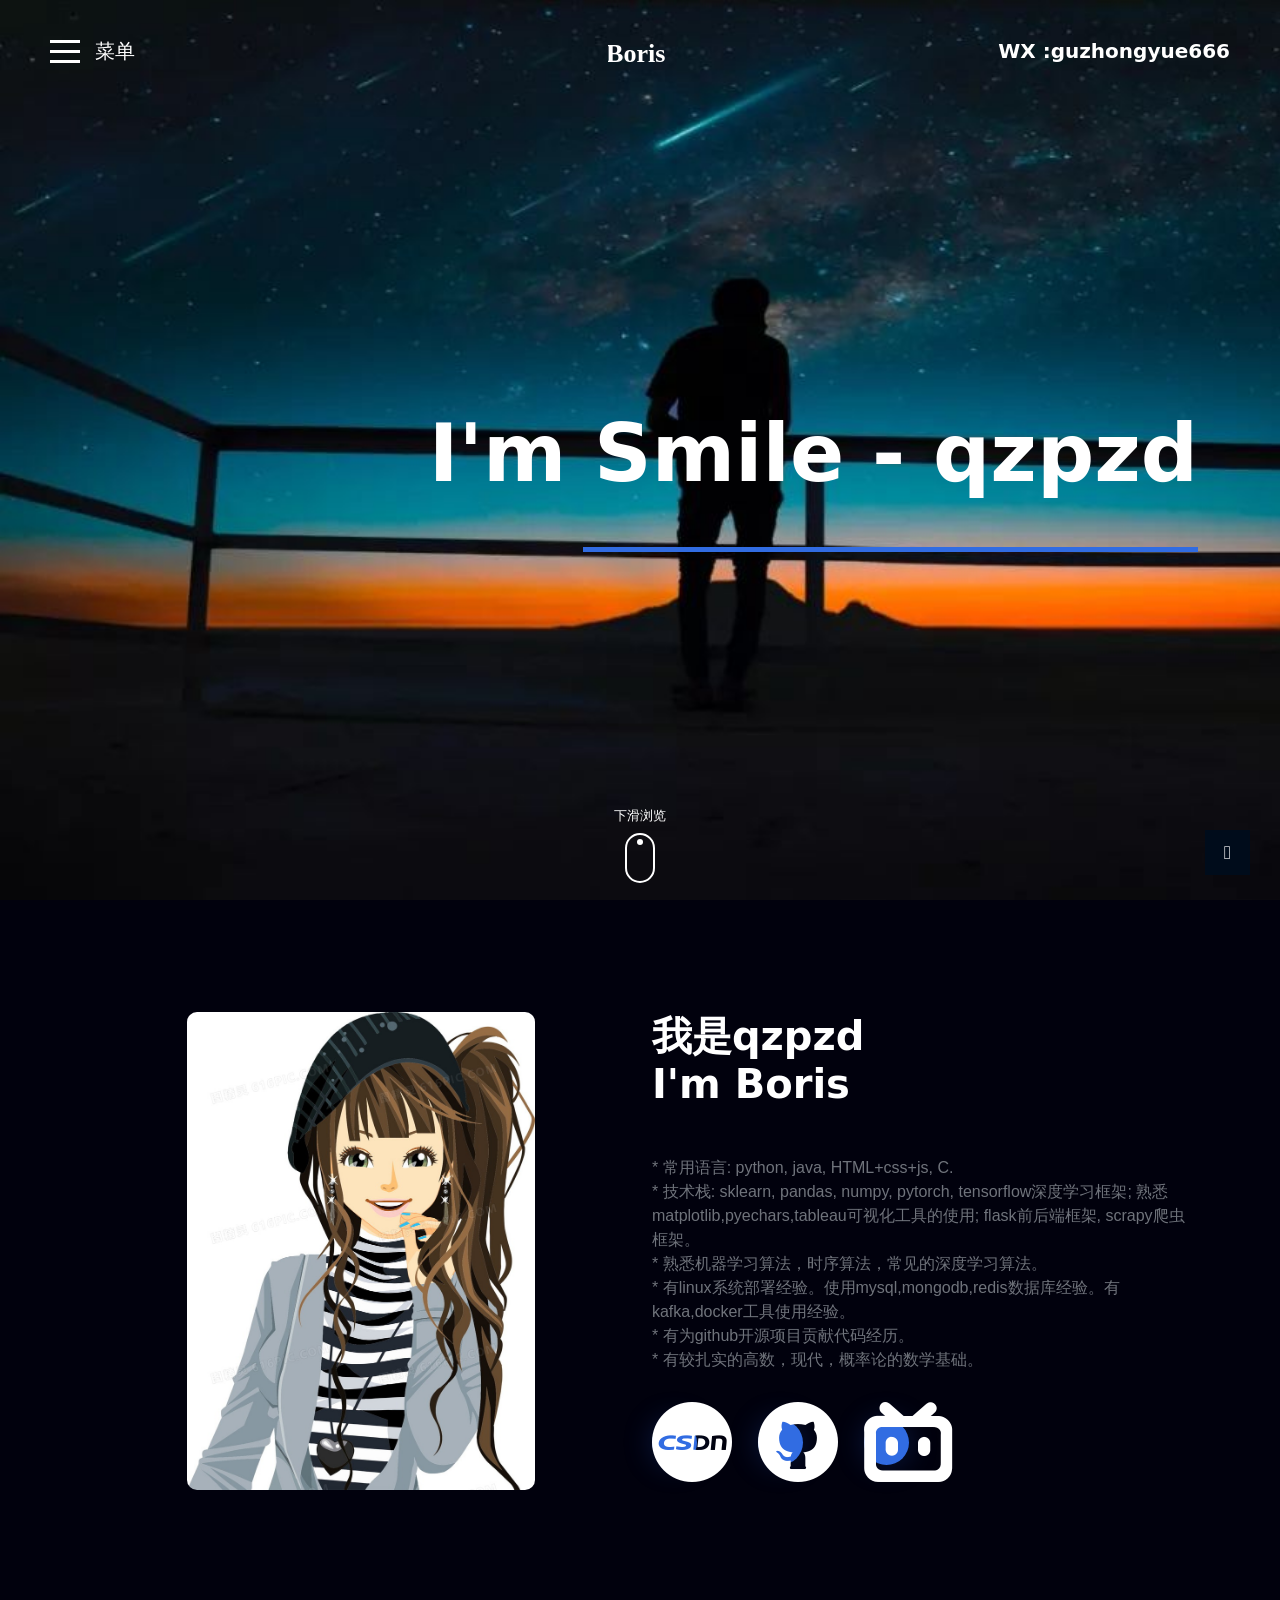
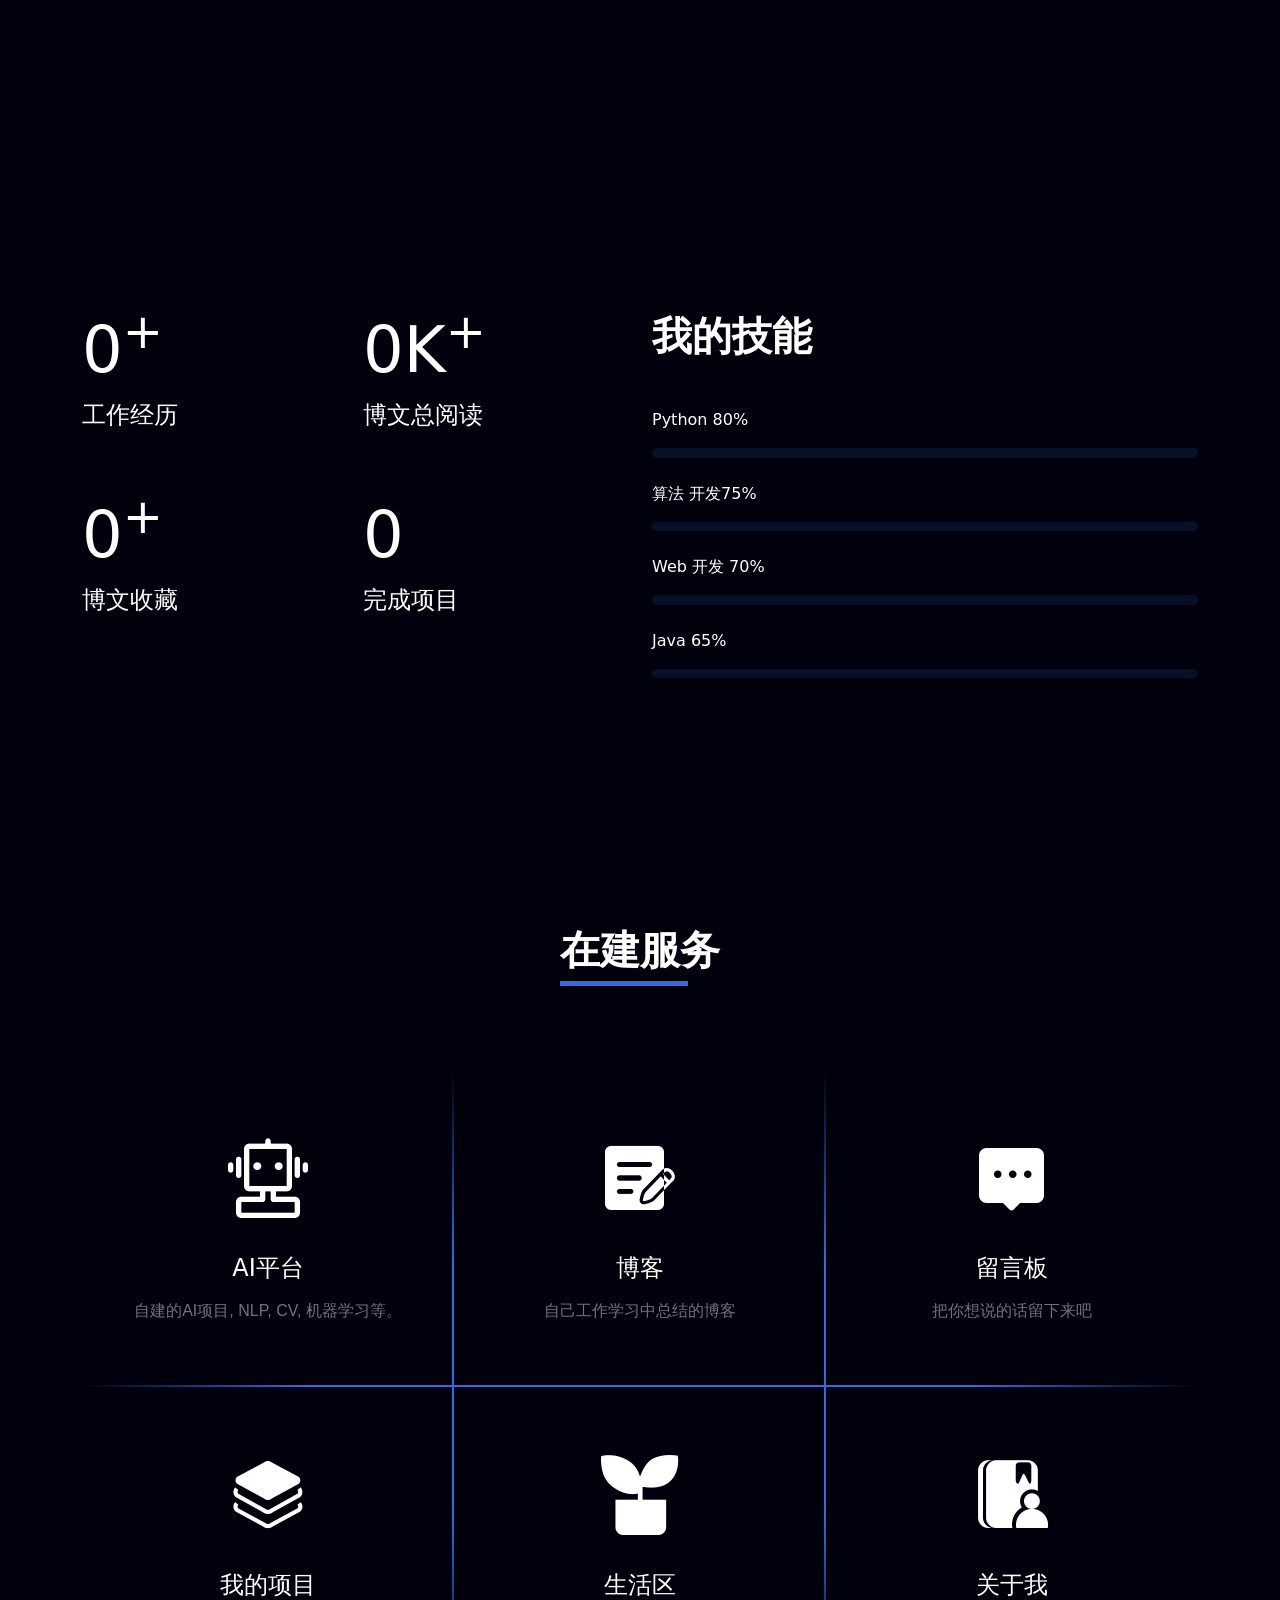
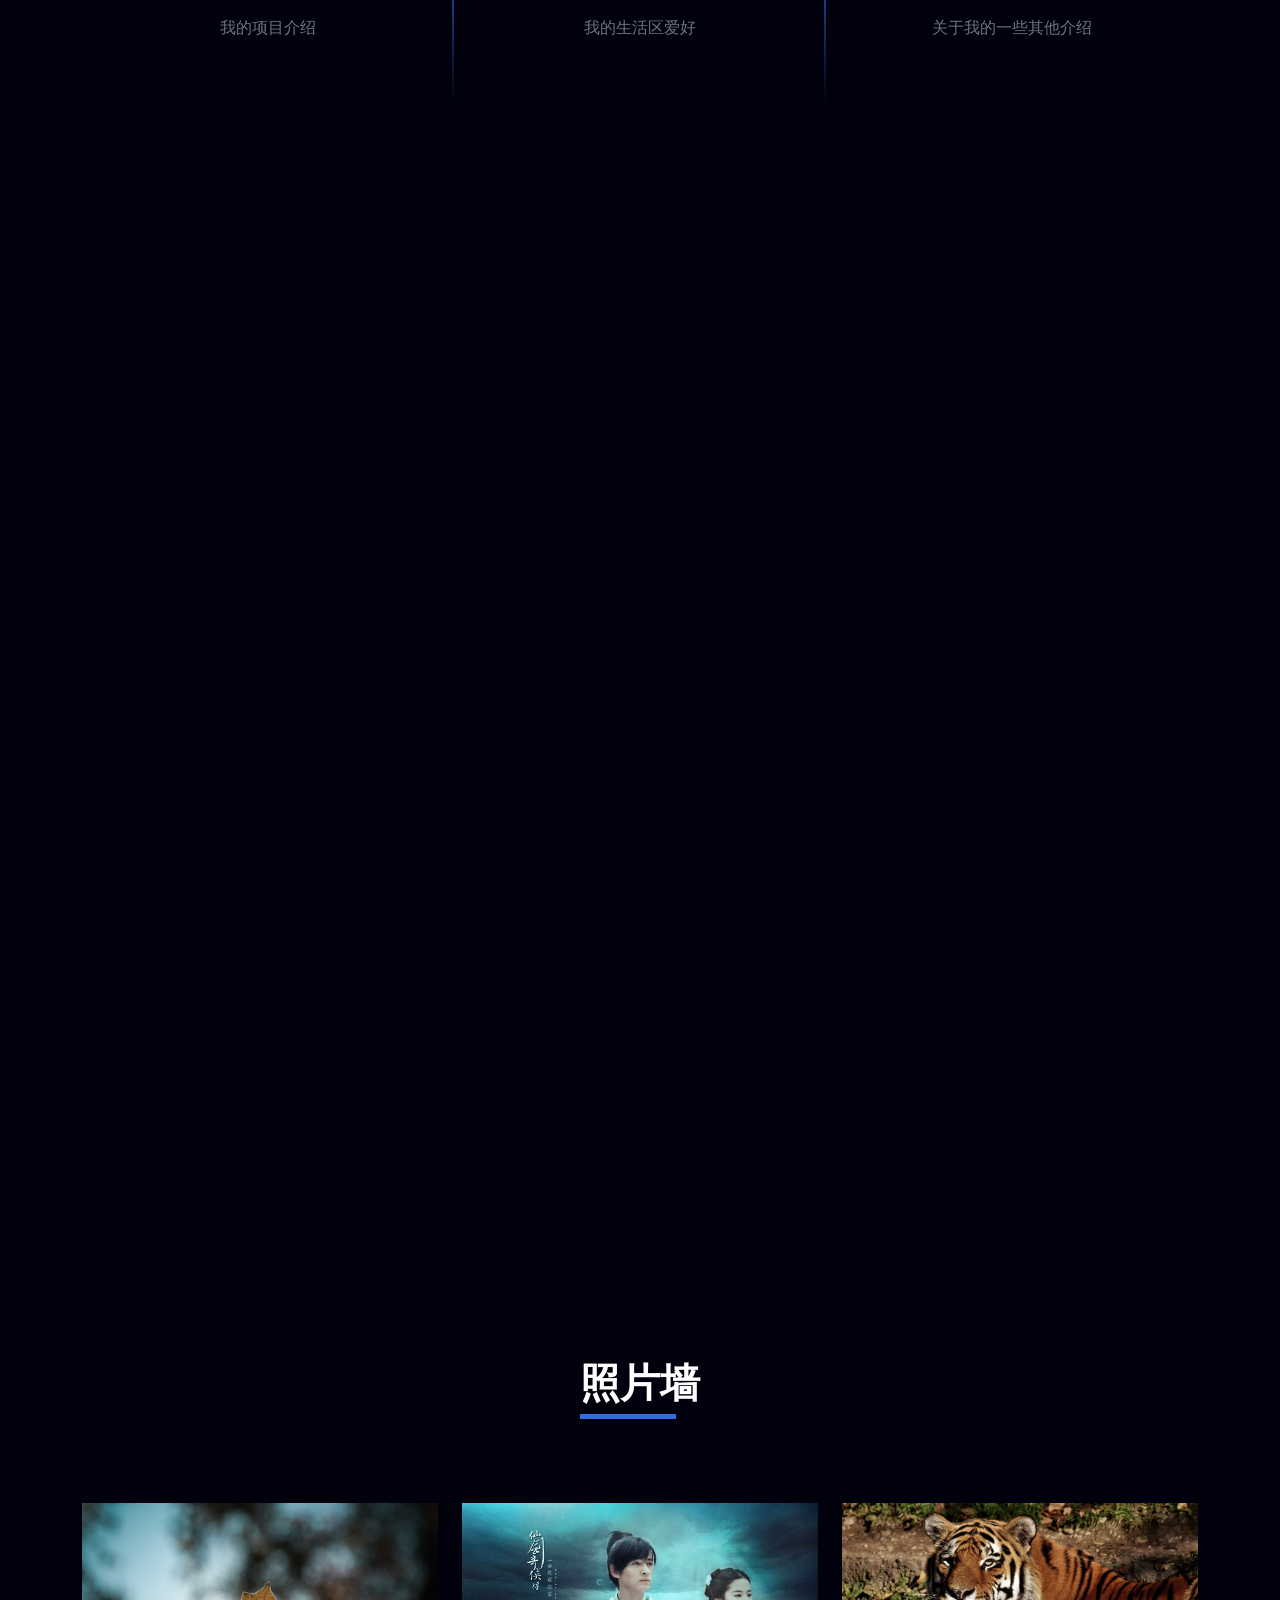
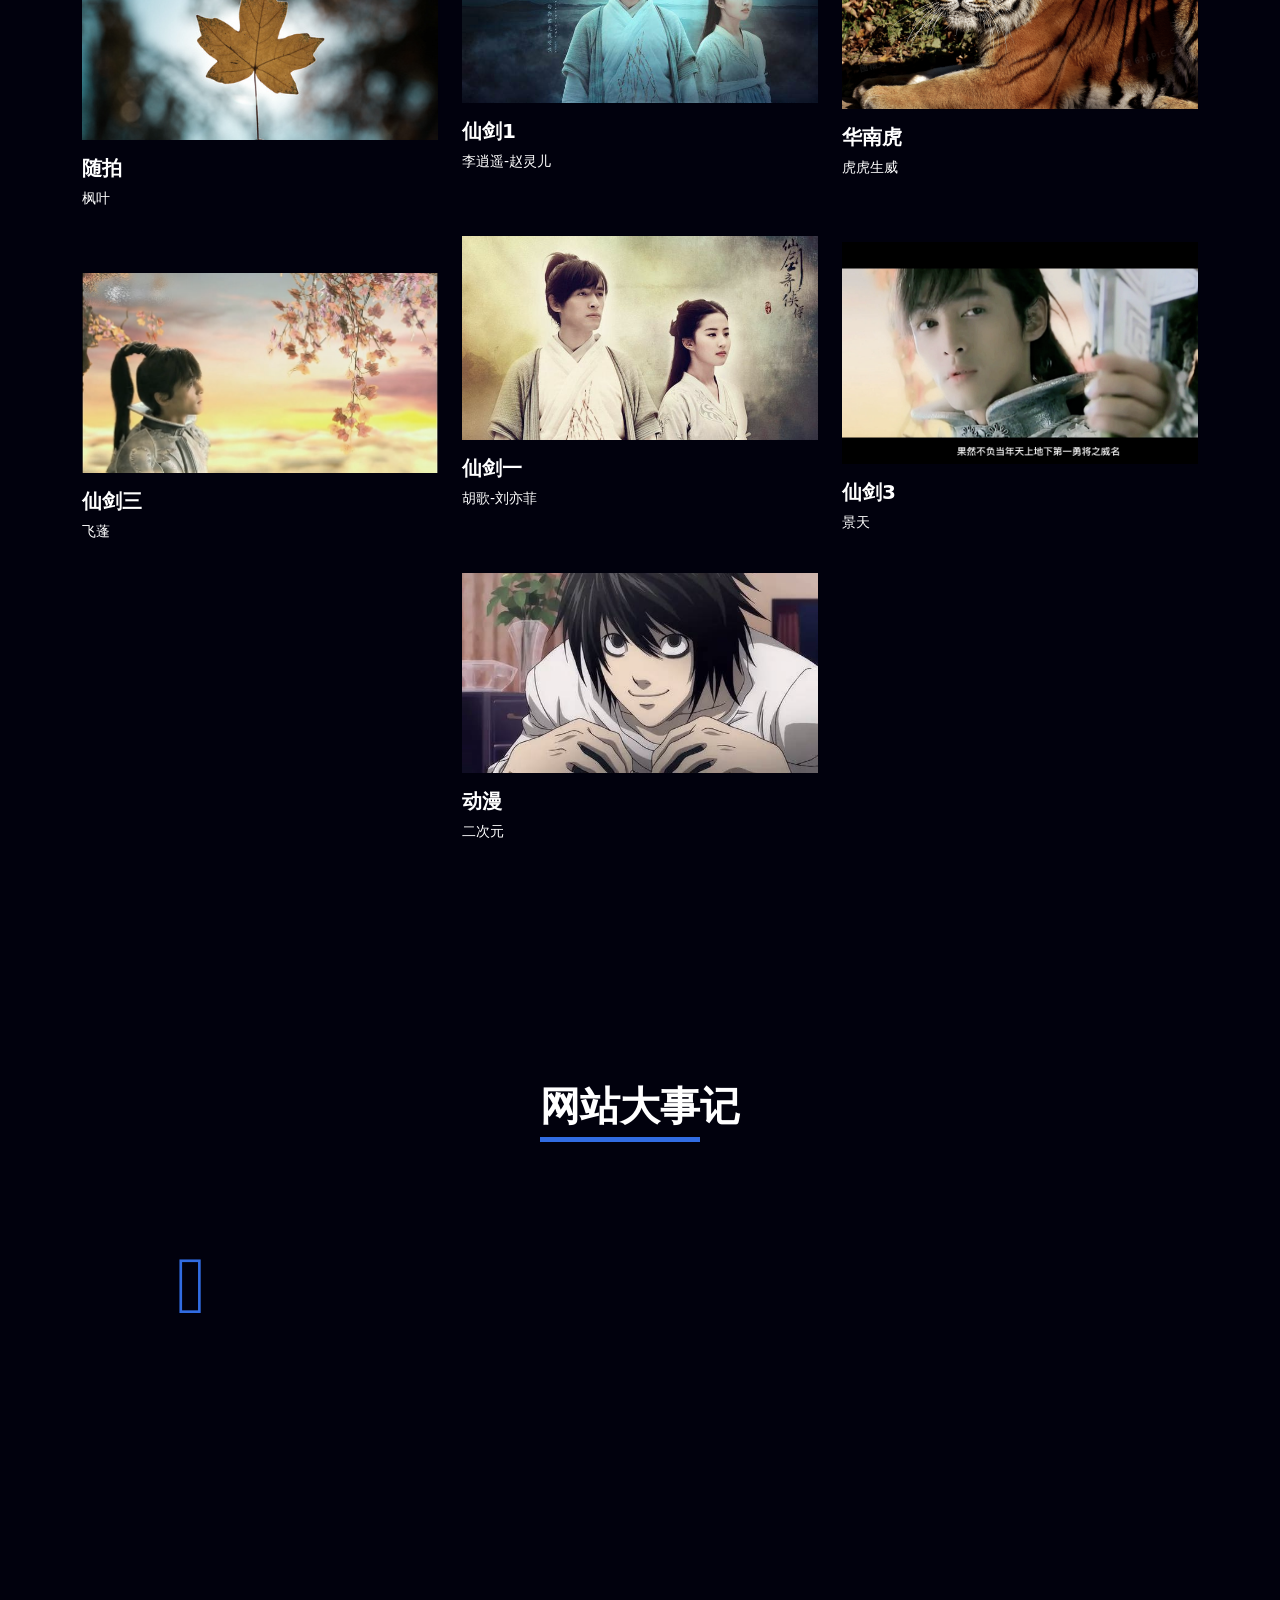
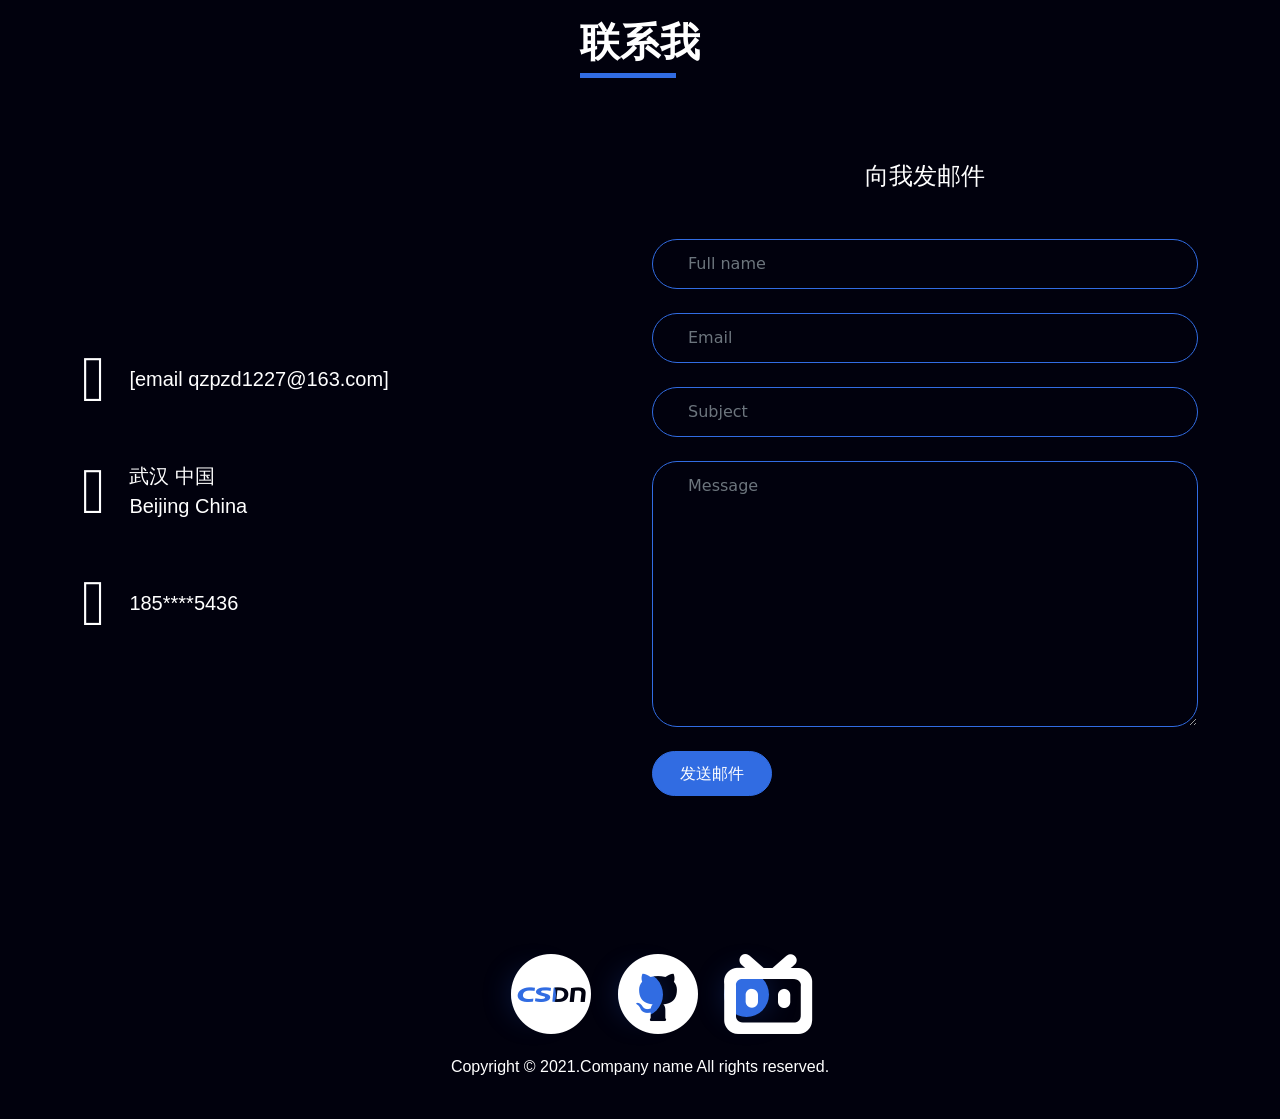
==== index.html @ 248988e1 "check" ====
<!DOCTYPE html>
<html lang="en">
<head>
<meta charset="UTF-8">
<meta http-equiv="X-UA-Compatible" content="IE=edge">
<meta name="viewport" content="width=device-width, initial-scale=1.0">
<title>Smile - qzpzd - 个人主页</title>
<link rel="shortcut icon" href="music_ico.ico" type="image/x-icon">
<!--Usefull Meta-->
<meta name="description" content="深度学习算法工程师，热爱生活的码农，喜欢音乐，摄影，烹饪。">
<meta name="keywords" content="Smile,qzpzd, 个人主页, 算法, 开发">
<!--Google Fonts-->
<link href="static/css/css2.css" rel="stylesheet">
<link href="static/css/css21.css" rel="stylesheet">
<!--AOS Animation Stylesheet-->
<link rel="stylesheet" href="static/css/aos.css">
<!--Font Awesome-->
<link rel="stylesheet" href="static/css/all.min.css">
<!--Magnific Popup-->
<link rel="stylesheet" href="static/css/magnific-popup.css">
<!--OWL Carousel-->
<link rel="stylesheet" href="static/css/owl.carousel.min.css">
<!--Keyden Styelsheet with Bootstrap 5-->
<link rel="stylesheet" href="static/css/kayden_1.css">
<!-- 引入iconfont -->
<link rel="stylesheet" href="static/css/icon-css/iconfont.css">
<link rel="stylesheet" href="static/css/icon-css2/iconfont.css">
</head>
<body data-offset="102">
<!--PRELOADER START-->
<div id="preloader">
  <div class="text-center w-100">
    <div class="loader">
    </div>
  </div>
</div>
<!--PRELOADER END--> 

<!--Header START-->
<header class="kayden-header sticky-top">
  <div class="header-inside transparent_header">
    <div class="d-flex flex-row justify-content-between align-items-center"> 
      <!--Header Toggler START-->
      <div class="kayden-menu-toggler"><a class="kayden-toggler text-reset" data-bs-toggle="offcanvas" href="#kaydenOffCanvas" role="button" aria-controls="kaydenOffCanvas">
        <div class="kt-r"><span></span><span></span><span></span></div>
        <div class="kt-t">菜单 </div>
        </a></div>
      <!--Header Toggler END--><!--Header Logo START-->
      <div class="kayden-logo"><a href="#"><img src="static/picture/logo.svg" height="30" alt="kayden"></a></div>
      <!--Header Logo END--><!--Header Info START-->
      <div class="kayden-nav-meta fs-5 fw-bold d-none d-sm-block text-end"><a href="#" class="text-reset">WX :guzhongyue666</a></div>
      <!--Header Info END--></div>
  </div>
</header>
<!--Header END--><!--Off Canvas START-->
<div class="offcanvas offcanvas-start" id="kaydenOffCanvas"> 
  <!--Off Canvas Header START-->
  <div class="offcanvas-header">
    <button type="button" class="btn-close text-reset" data-bs-dismiss="offcanvas" aria-label="Close"><i class="fas fa-times"></i></button>
  </div>
  <!--Off Canvas Header END--><!--Off Canvas Body START-->
  <div class="offcanvas-body">
    <div class="kayden-offcanvas-nav-container d-flex flex-column justify-content-center align-items-center"><!--Off Canvas Navigation START-->
      <ul class="kayden-offcanvas-nav list-inline">
        <li class="py-3"><a href="#home" class="kayden_scrollspy underline_animation underline_text text-reset fs-4 fw-bold" data-bs-dismiss="offcanvas">Home</a></li>
        <li class="py-3"><a href="#about" class="kayden_scrollspy underline_animation underline_text text-reset fs-4 fw-bold" data-bs-dismiss="offcanvas">关于我</a></li>
        <li class="py-3"><a href="#services" class="kayden_scrollspy underline_animation underline_text text-reset fs-4 fw-bold" data-bs-dismiss="offcanvas">在建服务</a></li>
        <li class="py-3"><a href="#portfolio" class="kayden_scrollspy underline_animation underline_text text-reset fs-4 fw-bold" data-bs-dismiss="offcanvas">照片墙</a></li>
        <li class="py-3"><a href="#contact" class="kayden_scrollspy underline_animation underline_text text-reset fs-4 fw-bold" data-bs-dismiss="offcanvas">联系我</a></li>
      </ul>
      <!--Off Canvas Navigation END--> 
    </div>
  </div>
  <!--Off Canvas Body END--> 
</div>
<!--Off Canvas END--><!--Home Section START-->
<section id="home" class="home vh-100"><!--Home Background START-->
  <div class="home-background position-absolute top-0 start-0 w-100 h-100"><img src="static/picture/home.jpg" data-aos="fade-up" data-aos-duration="1000" alt="home" class="w-100 h-100 fit-cover fit-left-top"></div>
  <!--Home Background END--><!--Home Container START-->
  <div class="container h-100 position-relative">
    <div class="home-details text-center text-sm-end w-100 h-100 d-flex align-items-center">
      <div class="home-details-inner w-100">
        <p class="welcome_text fs-4" data-aos="fade-up" data-aos-duration="800" data-aos-delay="500"><span class="typed_text" data-options="算法开发, web 开发, 做饭-音乐-摄影, 篮球-羽毛球"></span></p>
        <h1 class="fs-1 fw-bold  kayden-underline-center kayden-underline-sm-right kayden-underline-big d-inline-block" data-aos="fade-up" data-aos-duration="800" data-aos-delay="800">I'm Smile - qzpzd</h1>
      </div>
    </div>
  </div>
  <!--Home Container END--> 
  <!--Scroll Down START-->
  <div class="scroll-down"> <a href="#about" class="kayden_scrollspy scroll-down-link text-center">
    <div class="scroll-title">下滑浏览</div>
    <div class="scroll-mouse">
      <div class="whell"></div>
    </div>
    </a> </div>
  <!--Scroll Down END--> 
</section>
<!--Home Section END--> 

<!--About Section START-->
<section id="about" class="min-vh-100">
  <div class="container h-100">
    <div class="about_inside w-100 h-100 d-flex justify-content-center align-items-center">
      <div class="row w-100"> 
        <!--About Section Picture START-->
        <div class="offset-md-1 col-md-4">
          <div class="about-image w-100"> <img src="static/picture/about.jpg" class="kayden-shadow rounded-3 w-100" alt="kayden Picture" data-aos="zoom-in" data-aos-duration="800"> </div>
        </div>
        <!--About Section Picture END--> 
        <!--About Section Details START-->
        <div class="offset-md-1 col-md-6 mt-5 mt-md-0">
          <div class="h-100 d-flex align-items-center justify-content-center">
            <div class="about-details">
              <h2 class="fs-3 fw-bold mb-5">我是qzpzd<br>I'm Boris</h2>
              <p class="text-secondary mb-5">
                * 常用语言: python, java, HTML+css+js, C.<br>
                * 技术栈: sklearn, pandas, numpy, pytorch, tensorflow深度学习框架; 熟悉 matplotlib,pyechars,tableau可视化工具的使用; flask前后端框架, scrapy爬虫框架。<br>
                * 熟悉机器学习算法，时序算法，常见的深度学习算法。<br>
                * 有linux系统部署经验。使用mysql,mongodb,redis数据库经验。有kafka,docker工具使用经验。<br>
                * 有为github开源项目贡献代码经历。<br>
                * 有较扎实的高数，现代，概率论的数学基础。<br>
              </p>
              <!--Social Links START-->
              <ul class="social-links list-inline mb-5">
                <li class="list-inline-item"> <a href="https://blog.csdn.net/qq_58832911" target="_blank" title="Csdn"> <i class="iconfont icon-csdn"></i></a> </li>
                <li class="list-inline-item"> <a href="https://github.com/Boris-2021" target="_blank" title="Git"> <i class="iconfont icon-githubb"></i> </a> </li>
                <li class="list-inline-item"> <a href="https://space.bilibili.com/670883457" target="_blank" title="Bilibili"> <i class="iconfont icon-bilibili"></i> </a> </li>
              </ul>
              <!--Social Links END--> 
              <!-- <a href="#" class="btn btn-outline-primary" title="Download CV">Download CV</a> </div> -->
          </div>
        </div>
        <!--About Section Details END--> 
      </div>
    </div>
  </div>
</section>
<!--About Section END--> 

<!--Facts Section START-->
<section id="facts"> 
  <!--Section Body START-->
  <div class="section-body">
    <div class="container">
      <div class="row gy-5">
        <div class="col-md-6">
          <div class="row gx-3 gy-5">
            <div class="col-6"> 
              <!--Facts Item START-->
              <div class="fact d-flex flex-column align-items-center align-items-md-start">
                <h3 class="fs-2 d-inline-block"><span class="tmcounter" data-from="0" data-to="2" data-speed="1000">0</span><sup>+</sup></h3>
                <p class="fs-4 d-inline-block text-center text-md-left">工作经历</p>
              </div>
              <!--Facts Item END--> 
            </div>
            <div class="col-6"> 
              <!--Facts Item START-->
              <div class="fact d-flex flex-column align-items-center align-items-md-start">
                <h3 class="fs-2 d-inline-block"><span class="tmcounter" data-from="0" data-to="80" data-speed="1500">0</span><span>K</span><sup>+</sup></h3>
                <p class="fs-4 d-inline-block text-center text-md-left">博文总阅读</p>
              </div>
              <!--Facts Item END--> 
            </div>
            <div class="col-6"> 
              <!--Facts Item START-->
              <div class="fact d-flex flex-column align-items-center align-items-md-start">
                <h3 class="fs-2 d-inline-block"><span class="tmcounter" data-from="0" data-to="600" data-speed="1500">0</span><sup>+</sup></h3>
                <p class="fs-4 d-inline-block text-center text-md-left">博文收藏</p>
              </div>
              <!--Facts Item END--> 
            </div>
            <div class="col-6"> 
              <!--Facts Item START-->
              <div class="fact d-flex flex-column align-items-center align-items-md-start">
                <h3 class="fs-2 d-inline-block"><span class="tmcounter" data-from="0" data-to="21" data-speed="1500">0</span></h3>
                <p class="fs-4 d-inline-block text-center text-md-left">完成项目</p>
              </div>
              <!--Facts Item END--> 
            </div>
          </div>
        </div>
        <div class="col-md-6">
          <h2 class="fs-3 mb-5 fw-bold">我的技能</h2>
          <div class="skills_container"> 
            <!--Progress Bar START-->
            <div class="mb-4">
              <label class="mb-3 fs-6">Python 80%</label>
              <div class="progress">
                <div class="progress-bar progress-bar-loadAnimation" data-percent="80" style="width: 0%;" role="progressbar" aria-valuenow="75" aria-valuemin="0" aria-valuemax="100"></div>
              </div>
            </div>
            <!--Progress Bar END--> 
            <!--Progress Bar START-->
            <div class="mb-4">
              <label class="mb-3 fs-6">算法 开发75%</label>
              <div class="progress">
                <div class="progress-bar progress-bar-loadAnimation" data-percent="75" style="width: 0%;" role="progressbar" aria-valuenow="90" aria-valuemin="0" aria-valuemax="100"></div>
              </div>
            </div>
            <!--Progress Bar END--> 
            <!--Progress Bar START-->
            <div class="mb-4">
              <label class="mb-3 fs-6">Web 开发 70%</label>
              <div class="progress">
                <div class="progress-bar progress-bar-loadAnimation" data-percent="70" style="width: 0%;" role="progressbar" aria-valuenow="70" aria-valuemin="0" aria-valuemax="100"></div>
              </div>
            </div>
            <!--Progress Bar END--> 
            <!--Progress Bar START-->
            <div class="mb-4">
              <label class="mb-3 fs-6">Java 65%</label>
              <div class="progress">
                <div class="progress-bar progress-bar-loadAnimation" data-percent="65" style="width: 0%;" role="progressbar" aria-valuenow="95" aria-valuemin="0" aria-valuemax="100"></div>
              </div>
            </div>
            <!--Progress Bar END--> 
          </div>
        </div>
      </div>
    </div>
  </div>
  <!--Section Body END--> 
</section>
<!--Facts Sectrion END--> 

<!--Services Section START-->
<section id="services">
  <div class="container"> 
    <!--Section Heading START-->
    <div class="heading text-center mb-5">
      <h2 class="fs-3 kayden-underline-left mb-5 fw-bold text-uppercase d-inline-block">在建服务</h2>
    </div>
    <!--Section Heading END--> 
    <!--Section Body START-->
    <div class="section-body"> 
      <!--Gradient Grid START-->
      <div class="kayden-gradient-grid"> 
        <!--Gradient Grid ROW START-->
        <div class="row g-0"> 
          <!--Gradient Grid Item START-->
          <div class="col-lg-4 text-center">
            <a href="404_page.html" target="_blank" style="text-decoration: none;color: white;">
            <div class="p-5">
              <div class="fs-2 mb-3"> <i class="iconfont icon-rengongzhineng"></i> </div>
              <h4 class="mb-3">AI平台</h4>
              <p class="text-secondary">自建的AI项目, NLP, CV, 机器学习等。</p>
            </div>
            </a>
          </div>
          <!--Gradient Grid Item END--> 
          <!--Gradient Grid Item START-->
          <div class="col-lg-4 text-center">
            <a href="https://www.cnblogs.com/qzpzd/" target="_blank" style="text-decoration: none;color: white;">
            <div class="p-5">
              <div class="fs-2 mb-3"> <i class="iconfont icon-xieboke"></i> </div>
              <h4 class="mb-3">博客</h4>
              <p class="text-secondary">自己工作学习中总结的博客</p>
            </div>
            </a>
          </div>
          <!--Gradient Grid Item END--> 
          <!--Gradient Grid Item START-->
          <div class="col-lg-4 text-center">
            <a href="404_page.html" target="_blank" style="text-decoration: none;color: white;">
            <div class="p-5">
              <div class="fs-2 mb-3"> <i class="iconfont icon-liuyanfill"></i> </div>
              <h4 class="mb-3">留言板</h4>
              <p class="text-secondary">把你想说的话留下来吧</p>
            </div>
            </a>
          </div>
          <!--Gradient Grid Item END--> 
        </div>
        <!--Gradient Grid ROW END--> 
        <!--Gradient Grid ROW START-->
        <div class="row g-0"> 
          <!--Gradient Grid Item START-->
          <div class="col-lg-4 text-center">
            <a href="404_page.html" target="_blank" style="text-decoration: none;color: white;">
            <div class="p-5">
              <div class="fs-2 mb-3"> <i class="iconfont icon-xiangmu"></i> </div>
              <h4 class="mb-3">我的项目</h4>
              <p class="text-secondary">我的项目介绍</p>
            </div>
            </a>
          </div>
          <!--Gradient Grid Item END--> 
          <!--Gradient Grid Item START-->
          <div class="col-lg-4 text-center">
            <a href="404_page.html" target="_blank" style="text-decoration: none;color: white;">
            <div class="p-5">
              <div class="fs-2 mb-3"> <i class="iconfont icon-shenghuo"></i> </div>
              <h4 class="mb-3">生活区</h4>
              <p class="text-secondary">我的生活区爱好</p>
            </div>
            </a>
          </div>
          <!--Gradient Grid Item END--> 
          <!--Gradient Grid Item START-->
          <div class="col-lg-4 text-center">
            <a href="404_page.html" target="_blank" style="text-decoration: none;color: white;">
            <div class="p-5">
              <div class="fs-2 mb-3"> <i class="iconfont icon-guanyuwo"></i> </div>
              <h4 class="mb-3">关于我</h4>
              <p class="text-secondary">关于我的一些其他介绍</p>
            </div>
            </a>
          </div>
          <!--Gradient Grid Item END--> 
        </div>
        <!--Gradient Grid ROW END--> 
      </div>
      <!--Gradient Grid END--> 
    </div>
    <!--Section Body END--> 
  </div>
</section>
<!--Services Section END--> 

<section>
<iframe width="100%" height="800" src="https://qzpzd.github.io/mdn/getting-started/experiment-sandbox.html" loading="lazy"></iframe>
</section>



<!--Portfolio Section START-->
<section id="portfolio">
  <div class="container"> 
    <!--Section Heading START-->
    <div class="heading text-center mb-5">
      <h2 class="fs-3 kayden-underline-left mb-5 fw-bold text-uppercase d-inline-block">照片墙</h2>
    </div>
    <!--Section Heading END--> 
    <!--Section Body START-->
    <div class="section-body"> 
      <!--Masonry Grid Container START-->
      <div class="row gy-5 grid"> 
        <!--Masonry Grid Item START-->
        <div class="col-md-6 col-lg-4 grid-item"> <a href="static/picture/portfolio1.jpg" class="portfolio-item portfolio-image underline_animation text-reset">
          <div class="portfolio-thumbnail"> <img src="static/picture/portfolio1.jpg" class="img-fluid img-grayTransition" alt=""> </div>
          <div class="portfolio-description my-3">
            <h3 class="fs-5 underline_text fw-bold d-inline-block">随拍</h3>
            <span class="d-block fw-light small-font-size">枫叶</span> </div>
          </a> </div>
        <!--Masonry Grid Item END--> 
        <!--Masonry Grid Item START-->
        <div class="col-md-6 col-lg-4 grid-item"> <a href="static/picture/portfolio2.jpg" class="portfolio-item portfolio-image underline_animation text-reset">
          <div class="portfolio-thumbnail"> <img src="static/picture/portfolio2.jpg" class="img-fluid img-grayTransition" alt=""> </div>
          <div class="portfolio-description my-3">
            <h3 class="fs-5 underline_text fw-bold d-inline-block">仙剑1</h3>
            <span class="d-block fw-light small-font-size">李逍遥-赵灵儿</span> </div>
          </a> </div>
        <!--Masonry Grid Item END--> 
        <!--Masonry Grid Item START-->
        <div class="col-md-6 col-lg-4 grid-item"> <a href="static/picture/portfolio3.jpg" class="portfolio-item portfolio-image underline_animation text-reset">
          <div class="portfolio-thumbnail"> <img src="static/picture/portfolio3.jpg" class="img-fluid img-grayTransition" alt=""> </div>
          <div class="portfolio-description my-3">
            <h3 class="fs-5 underline_text fw-bold d-inline-block">华南虎</h3>
            <span class="d-block fw-light small-font-size">虎虎生威</span> </div>
          </a> </div>
        <!--Masonry Grid Item END--> 
        <!--Masonry Grid Item START-->
        <div class="col-md-6 col-lg-4 grid-item"> <a href="static/picture/portfolio4.jpg" class="portfolio-item portfolio-image underline_animation text-reset">
          <div class="portfolio-thumbnail"> <img src="static/picture/portfolio4.jpg" class="img-fluid img-grayTransition" alt=""> </div>
          <div class="portfolio-description my-3">
            <h3 class="fs-5 underline_text fw-bold d-inline-block">仙剑一</h3>
            <span class="d-block fw-light small-font-size">胡歌-刘亦菲</span> </div>
          </a> </div>
        <!--Masonry Grid Item END--> 
        <!--Masonry Grid Item START-->
        <div class="col-md-6 col-lg-4 grid-item"> <a href="static/picture/portfolio5.jpg" class="portfolio-item portfolio-image underline_animation text-reset">
          <div class="portfolio-thumbnail"> <img src="static/picture/portfolio5.jpg" class="img-fluid img-grayTransition" alt=""> </div>
          <div class="portfolio-description my-3">
            <h3 class="fs-5 underline_text fw-bold d-inline-block">仙剑3</h3>
            <span class="d-block fw-light small-font-size">景天</span> </div>
          </a> </div>
        <!--Masonry Grid Item END--> 
        <!--Masonry Grid Item START-->
        <div class="col-md-6 col-lg-4 grid-item"> <a href="static/picture/portfolio6.jpg" class="portfolio-item portfolio-image underline_animation text-reset">
          <div class="portfolio-thumbnail"> <img src="static/picture/portfolio6.jpg" class="img-fluid img-grayTransition" alt=""> </div>
          <div class="portfolio-description my-3">
            <h3 class="fs-5 underline_text fw-bold d-inline-block">仙剑三</h3>
            <span class="d-block fw-light small-font-size">飞蓬</span> </div>
          </a> </div>
        <!--Masonry Grid Item END--> 
        <!--Masonry Grid Item START-->
        <div class="col-md-6 col-lg-4 grid-item"> <a href="static/picture/portfolio7.jpg" class="portfolio-item portfolio-image underline_animation text-reset">
          <div class="portfolio-thumbnail"> <img src="static/picture/portfolio7.jpg" class="img-fluid img-grayTransition" alt=""> </div>
          <div class="portfolio-description my-3">
            <h3 class="fs-5 underline_text fw-bold d-inline-block">动漫</h3>
            <span class="d-block fw-light small-font-size">二次元</span> </div>
          </a> </div>
        <!--Masonry Grid Item END--> 

      </div>
      <!--Masonry Grid Container END--> 
    </div>
    <!--Section Body START--> 
  </div>
</section>
<!--Portfolio Section END--> 

<!--Testimonials START-->
<section id="testimonials">
  <div class="container"> 
    <!--Section Heading START-->
    <div class="heading text-center mb-5">
      <h2 class="fs-3 kayden-underline-left mb-5 fw-bold text-uppercase d-inline-block">网站大事记</h2>
    </div>
    <!--Section Heading END--> 
    <!--Section Body START-->
    <div class="section-body">
      <div class="testimonials-header mb-5">
        <div class="row">
          <div class="col-10 offset-1">
            <div class="text-primary fs-1"> <i class="fas fa-quote-right"></i> </div>
          </div>
        </div>
      </div>
      <div class="row"> 
        <!--OWL Slider START-->
        <div id="client_slider" class="owl-carousel owl-theme"> 
          <!--OWL Slider Item START-->
          <div class="offset-1 col-10">
            <div class="row">
              <div class="col-md-6 order-2 order-md-1">
                <div class="testimonial_details">
                  <p class="text-secondary mb-3">2023-04月, 决定打造个人网站, 学习了HTML+CSS+JS</p>
                  <span class="font-family-secondary fs-5 fw-light fst-italic">--2022-10</span></div>
              </div>
              <div class="col-md-6 order-1 order-md-2">
                <div class="testimonial_thumbnail d-flex justify-content-start justify-content-md-end"><img src="static/picture/testimonial1.png" class="kayden-shadow rounded-3 w-auto" alt=""></div>
              </div>
            </div>
          </div>
          <!--OWL Slider Item END--><!--OWL Slider Item START-->
          <div class="offset-1 col-10">
            <div class="row">
              <div class="col-md-6 order-2 order-md-1">
                <div class="testimonial_details">
                  <p class="text-secondary mb-3">开始在建服务搭建, 开始写后台</p>
                  <span class="font-family-secondary fs-5 fw-light fst-italic">--2023 04</span> </div>
              </div>
              <div class="col-md-6 order-1 order-md-2">
                <div class="testimonial_thumbnail d-flex justify-content-start justify-content-md-end"> <img src="static/picture/testimonial2.png" class="kayden-shadow rounded-3 w-auto" alt=""> </div>
              </div>
            </div>
          </div>
          <!--OWL Slider Item END--> 
          <!--OWL Slider Item START-->
          <div class="offset-1 col-10">
            <div class="row">
              <div class="col-md-6 order-2 order-md-1">
                <div class="testimonial_details">
                  <p class="text-secondary mb-3">主页上线 今天还是我.。。。。。。</p>
                  <span class="font-family-secondary fs-5 fw-light fst-italic">--2022 11 22</span></div>
              </div>
              <div class="col-md-6 order-1 order-md-2">
                <div class="testimonial_thumbnail d-flex justify-content-start justify-content-md-end"><img src="static/picture/testimonial3.png" class="kayden-shadow rounded-3 w-auto" alt=""></div>
              </div>
            </div>
          </div>
          <!--OWL Slider Item END--></div>
        <!--OWL Slider END--></div>
    </div>
    <!--Section Body END--></div>
</section>
<!--Testimonials END-->

<!--Contact Us START-->
<section id="contact">
  <div class="container"><!--Section Heading START-->
    <div class="heading text-center mb-5">
      <h2 class="fs-3 kayden-underline-left mb-5 fw-bold text-uppercase d-inline-block">联系我</h2>
    </div>
    <!--Section Heading END--><!--Section Body START-->
    <div class="section-body">
      <div class="row gy-5">
        <div class="col-md-6">
          <div class="d-flex flex-column justify-content-center h-100"><!--Contact Details START-->
            <div class="contact-details d-flex flex-row align-items-center mb-3">
              <div class="cd-icon fs-2 me-4"><i class="fas fa-envelope"></i></div>
              <div class="cd-info fs-5 font-family-secondary"><a href="https://mail.qq.com/" target="_blank" class="text-white"><span class="__cf_email__" data-cfemail="d5beb4acb1b0bb95b0adb4b8a5b9b0fbb6bab8">[email qzpzd1227@163.com]</span></a></div>
            </div>
            <!--Contact Details END--><!--Contact Details START-->
            <div class="contact-details d-flex flex-row align-items-center mb-3">
              <div class="cd-icon fs-2 me-4"><i class="fas fa-map-marked-alt"></i></div>
              <div class="cd-info fs-5 font-family-secondary">武汉 中国<br>Beijing China</div>
            </div>
            <!--Contact Details END--><!--Contact Details START-->
            <div class="contact-details d-flex flex-row align-items-center">
              <div class="cd-icon fs-2 me-4"><i class="fas fa-phone"></i></div>
              <div class="cd-info fs-5 font-family-secondary"><a href="" class="text-white">185****5436 </a></div>
            </div>
            <!--Contact Details END--></div>
        </div>
        <div class="col-md-6">
          <h3 class="mb-5 fs-4 text-center text-sm-left">向我发邮件</h3>
          <form action="404_page.html" method="post" id="contact-form">
            <div class="mb-4">
              <input type="text" name="name" id="name" placeholder="Full name" class="form-control">
            </div>
            <div class="mb-4">
              <input type="email" name="email" id="email" placeholder="Email" class="form-control">
            </div>
            <div class="mb-4">
              <input type="text" name="subject" id="subject" placeholder="Subject" class="form-control">
            </div>
            <div class="mb-4">
              <textarea placeholder="Message" name="text" id="text" class="form-control" cols="30" rows="10"></textarea>
            </div>
            <div class="mb-4">
              <!-- <button type="submit" id="contact-btn" class="btn btn-primary">发送邮件</button> -->
              <button type="reset" class="btn btn-primary" value="重置"><a href="404_page.html" style="text-decoration: none;color: white;" target="_blank">发送邮件</a></button>
            </div>
          </form>
        </div>
      </div>
    </div>
    <!--Section Body END--></div>
</section>
<!--Contact Us END--> 
<!--Footer START-->
<footer class="kayden-footer py-4">
  <div class="container">
    <div class="d-flex flex-column align-items-center justify-content-center py-3"><!--Social Links START-->
      <ul class="social-links list-inline mb-4">
        <li class="list-inline-item"> <a href="https://blog.csdn.net/m0_47709941" target="_blank" title="Csdn"> <i class="iconfont icon-csdn"></i></a> </li>
        <li class="list-inline-item"> <a href="https://github.com/qzpzd" target="_blank" title="Git"> <i class="iconfont icon-githubb"></i> </a> </li>
        <li class="list-inline-item"> <a href="https://space.bilibili.com/480769907" target="_blank" title="Bilibili"> <i class="iconfont icon-bilibili"></i> </a> </li>
      </ul>
      <!--Social Links END--> 
      <!--Copyright START-->
      <p class="text-center m-0">Copyright &copy; 2021.Company name All rights reserved.</p>
      <!--Copyright END--></div>
  </div>
</footer>
<!--Footer END--><!--To TOP START--> 
<a href="#" class="toTop d-inline" id="return-to-top"><i class="fas fa-chevron-up"></i></a> 
<!--To TOP END--><!--JavaScript START--> 
<script src="static/js/bootstrap.min.js"></script> 
<!--JQuery--> 
<script src="static/js/jquery.min.js"></script> 
<!--AOS Animations--> 
<script src="static/js/aos.js"></script> 
<!--Jquery Easing --> 
<script src="static/js/jquery.easing.min.js"></script> 
<!--Jquery Appear --> 
<script src="static/js/jquery.appear.min.js"></script> 
<!--Kayden preloader --> 
<script src="static/js/preloader.js"></script> 
<!--Jquery Count To --> 
<script src="static/js/jquery.countTo.js"></script> 
<!--Masonry --> 
<script src="static/js/masonry.pkgd.min.js"></script> 
<!--Jquery Magnific Popup --> 
<script src="static/js/jquery.magnific-popup.min.js"></script> 
<!--OWL Carousel --> 
<script src="static/js/owl.carousel.min.js"></script> 
<!--Typed JS --> 
<script src="static/js/typed.min.js"></script> 
<!--Kayden Alert --> 
<script src="static/js/alert.js"></script> 
<!--Kayden Contact US --> 
<script src="static/js/contact.js"></script> 
<!--Kayden Custom Script --> 
<script src="static/js/kayden.js"></script> 
<!--JavaScript END-->
</body>
</html>
---- static/css/css2.css ----
/* devanagari */
@font-face {
  font-family: 'Poppins';
  font-style: italic;
  font-weight: 300;
  font-display: swap;
  src: url(../font/pxiDyp8kv8JHgFVrJJLm21lVFteOcEg.woff2) format('woff2');
  unicode-range: U+0900-097F, U+1CD0-1CF6, U+1CF8-1CF9, U+200C-200D, U+20A8, U+20B9, U+25CC, U+A830-A839, U+A8E0-A8FB;
}
/* latin-ext */
@font-face {
  font-family: 'Poppins';
  font-style: italic;
  font-weight: 300;
  font-display: swap;
  src: url(../font/pxiDyp8kv8JHgFVrJJLm21lVGdeOcEg.woff2) format('woff2');
  unicode-range: U+0100-024F, U+0259, U+1E00-1EFF, U+2020, U+20A0-20AB, U+20AD-20CF, U+2113, U+2C60-2C7F, U+A720-A7FF;
}
/* latin */
@font-face {
  font-family: 'Poppins';
  font-style: italic;
  font-weight: 300;
  font-display: swap;
  src: url(../font/pxiDyp8kv8JHgFVrJJLm21lVF9eO.woff2) format('woff2');
  unicode-range: U+0000-00FF, U+0131, U+0152-0153, U+02BB-02BC, U+02C6, U+02DA, U+02DC, U+2000-206F, U+2074, U+20AC, U+2122, U+2191, U+2193, U+2212, U+2215, U+FEFF, U+FFFD;
}
/* devanagari */
@font-face {
  font-family: 'Poppins';
  font-style: italic;
  font-weight: 400;
  font-display: swap;
  src: url(../font/pxiGyp8kv8JHgFVrJJLucXtAKPY.woff2) format('woff2');
  unicode-range: U+0900-097F, U+1CD0-1CF6, U+1CF8-1CF9, U+200C-200D, U+20A8, U+20B9, U+25CC, U+A830-A839, U+A8E0-A8FB;
}
/* latin-ext */
@font-face {
  font-family: 'Poppins';
  font-style: italic;
  font-weight: 400;
  font-display: swap;
  src: url(../font/pxiGyp8kv8JHgFVrJJLufntAKPY.woff2) format('woff2');
  unicode-range: U+0100-024F, U+0259, U+1E00-1EFF, U+2020, U+20A0-20AB, U+20AD-20CF, U+2113, U+2C60-2C7F, U+A720-A7FF;
}
/* latin */
@font-face {
  font-family: 'Poppins';
  font-style: italic;
  font-weight: 400;
  font-display: swap;
  src: url(../font/pxiGyp8kv8JHgFVrJJLucHtA.woff2) format('woff2');
  unicode-range: U+0000-00FF, U+0131, U+0152-0153, U+02BB-02BC, U+02C6, U+02DA, U+02DC, U+2000-206F, U+2074, U+20AC, U+2122, U+2191, U+2193, U+2212, U+2215, U+FEFF, U+FFFD;
}
/* devanagari */
@font-face {
  font-family: 'Poppins';
  font-style: italic;
  font-weight: 500;
  font-display: swap;
  src: url(../font/pxiDyp8kv8JHgFVrJJLmg1hVFteOcEg.woff2) format('woff2');
  unicode-range: U+0900-097F, U+1CD0-1CF6, U+1CF8-1CF9, U+200C-200D, U+20A8, U+20B9, U+25CC, U+A830-A839, U+A8E0-A8FB;
}
/* latin-ext */
@font-face {
  font-family: 'Poppins';
  font-style: italic;
  font-weight: 500;
  font-display: swap;
  src: url(../font/pxiDyp8kv8JHgFVrJJLmg1hVGdeOcEg.woff2) format('woff2');
  unicode-range: U+0100-024F, U+0259, U+1E00-1EFF, U+2020, U+20A0-20AB, U+20AD-20CF, U+2113, U+2C60-2C7F, U+A720-A7FF;
}
/* latin */
@font-face {
  font-family: 'Poppins';
  font-style: italic;
  font-weight: 500;
  font-display: swap;
  src: url(../font/pxiDyp8kv8JHgFVrJJLmg1hVF9eO.woff2) format('woff2');
  unicode-range: U+0000-00FF, U+0131, U+0152-0153, U+02BB-02BC, U+02C6, U+02DA, U+02DC, U+2000-206F, U+2074, U+20AC, U+2122, U+2191, U+2193, U+2212, U+2215, U+FEFF, U+FFFD;
}
/* devanagari */
@font-face {
  font-family: 'Poppins';
  font-style: italic;
  font-weight: 600;
  font-display: swap;
  src: url(../font/pxiDyp8kv8JHgFVrJJLmr19VFteOcEg.woff2) format('woff2');
  unicode-range: U+0900-097F, U+1CD0-1CF6, U+1CF8-1CF9, U+200C-200D, U+20A8, U+20B9, U+25CC, U+A830-A839, U+A8E0-A8FB;
}
/* latin-ext */
@font-face {
  font-family: 'Poppins';
  font-style: italic;
  font-weight: 600;
  font-display: swap;
  src: url(../font/pxiDyp8kv8JHgFVrJJLmr19VGdeOcEg.woff2) format('woff2');
  unicode-range: U+0100-024F, U+0259, U+1E00-1EFF, U+2020, U+20A0-20AB, U+20AD-20CF, U+2113, U+2C60-2C7F, U+A720-A7FF;
}
/* latin */
@font-face {
  font-family: 'Poppins';
  font-style: italic;
  font-weight: 600;
  font-display: swap;
  src: url(../font/pxiDyp8kv8JHgFVrJJLmr19VF9eO.woff2) format('woff2');
  unicode-range: U+0000-00FF, U+0131, U+0152-0153, U+02BB-02BC, U+02C6, U+02DA, U+02DC, U+2000-206F, U+2074, U+20AC, U+2122, U+2191, U+2193, U+2212, U+2215, U+FEFF, U+FFFD;
}
/* devanagari */
@font-face {
  font-family: 'Poppins';
  font-style: italic;
  font-weight: 700;
  font-display: swap;
  src: url(../font/pxiDyp8kv8JHgFVrJJLmy15VFteOcEg.woff2) format('woff2');
  unicode-range: U+0900-097F, U+1CD0-1CF6, U+1CF8-1CF9, U+200C-200D, U+20A8, U+20B9, U+25CC, U+A830-A839, U+A8E0-A8FB;
}
/* latin-ext */
@font-face {
  font-family: 'Poppins';
  font-style: italic;
  font-weight: 700;
  font-display: swap;
  src: url(../font/pxiDyp8kv8JHgFVrJJLmy15VGdeOcEg.woff2) format('woff2');
  unicode-range: U+0100-024F, U+0259, U+1E00-1EFF, U+2020, U+20A0-20AB, U+20AD-20CF, U+2113, U+2C60-2C7F, U+A720-A7FF;
}
/* latin */
@font-face {
  font-family: 'Poppins';
  font-style: italic;
  font-weight: 700;
  font-display: swap;
  src: url(../font/pxiDyp8kv8JHgFVrJJLmy15VF9eO.woff2) format('woff2');
  unicode-range: U+0000-00FF, U+0131, U+0152-0153, U+02BB-02BC, U+02C6, U+02DA, U+02DC, U+2000-206F, U+2074, U+20AC, U+2122, U+2191, U+2193, U+2212, U+2215, U+FEFF, U+FFFD;
}
/* devanagari */
@font-face {
  font-family: 'Poppins';
  font-style: italic;
  font-weight: 800;
  font-display: swap;
  src: url(../font/pxiDyp8kv8JHgFVrJJLm111VFteOcEg.woff2) format('woff2');
  unicode-range: U+0900-097F, U+1CD0-1CF6, U+1CF8-1CF9, U+200C-200D, U+20A8, U+20B9, U+25CC, U+A830-A839, U+A8E0-A8FB;
}
/* latin-ext */
@font-face {
  font-family: 'Poppins';
  font-style: italic;
  font-weight: 800;
  font-display: swap;
  src: url(../font/pxiDyp8kv8JHgFVrJJLm111VGdeOcEg.woff2) format('woff2');
  unicode-range: U+0100-024F, U+0259, U+1E00-1EFF, U+2020, U+20A0-20AB, U+20AD-20CF, U+2113, U+2C60-2C7F, U+A720-A7FF;
}
/* latin */
@font-face {
  font-family: 'Poppins';
  font-style: italic;
  font-weight: 800;
  font-display: swap;
  src: url(../font/pxiDyp8kv8JHgFVrJJLm111VF9eO.woff2) format('woff2');
  unicode-range: U+0000-00FF, U+0131, U+0152-0153, U+02BB-02BC, U+02C6, U+02DA, U+02DC, U+2000-206F, U+2074, U+20AC, U+2122, U+2191, U+2193, U+2212, U+2215, U+FEFF, U+FFFD;
}
/* devanagari */
@font-face {
  font-family: 'Poppins';
  font-style: italic;
  font-weight: 900;
  font-display: swap;
  src: url(../font/pxiDyp8kv8JHgFVrJJLm81xVFteOcEg.woff2) format('woff2');
  unicode-range: U+0900-097F, U+1CD0-1CF6, U+1CF8-1CF9, U+200C-200D, U+20A8, U+20B9, U+25CC, U+A830-A839, U+A8E0-A8FB;
}
/* latin-ext */
@font-face {
  font-family: 'Poppins';
  font-style: italic;
  font-weight: 900;
  font-display: swap;
  src: url(../font/pxiDyp8kv8JHgFVrJJLm81xVGdeOcEg.woff2) format('woff2');
  unicode-range: U+0100-024F, U+0259, U+1E00-1EFF, U+2020, U+20A0-20AB, U+20AD-20CF, U+2113, U+2C60-2C7F, U+A720-A7FF;
}
/* latin */
@font-face {
  font-family: 'Poppins';
  font-style: italic;
  font-weight: 900;
  font-display: swap;
  src: url(../font/pxiDyp8kv8JHgFVrJJLm81xVF9eO.woff2) format('woff2');
  unicode-range: U+0000-00FF, U+0131, U+0152-0153, U+02BB-02BC, U+02C6, U+02DA, U+02DC, U+2000-206F, U+2074, U+20AC, U+2122, U+2191, U+2193, U+2212, U+2215, U+FEFF, U+FFFD;
}
/* devanagari */
@font-face {
  font-family: 'Poppins';
  font-style: normal;
  font-weight: 100;
  font-display: swap;
  src: url(../font/pxiGyp8kv8JHgFVrLPTucXtAKPY.woff2) format('woff2');
  unicode-range: U+0900-097F, U+1CD0-1CF6, U+1CF8-1CF9, U+200C-200D, U+20A8, U+20B9, U+25CC, U+A830-A839, U+A8E0-A8FB;
}
/* latin-ext */
@font-face {
  font-family: 'Poppins';
  font-style: normal;
  font-weight: 100;
  font-display: swap;
  src: url(../font/pxiGyp8kv8JHgFVrLPTufntAKPY.woff2) format('woff2');
  unicode-range: U+0100-024F, U+0259, U+1E00-1EFF, U+2020, U+20A0-20AB, U+20AD-20CF, U+2113, U+2C60-2C7F, U+A720-A7FF;
}
/* latin */
@font-face {
  font-family: 'Poppins';
  font-style: normal;
  font-weight: 100;
  font-display: swap;
  src: url(../font/pxiGyp8kv8JHgFVrLPTucHtA.woff2) format('woff2');
  unicode-range: U+0000-00FF, U+0131, U+0152-0153, U+02BB-02BC, U+02C6, U+02DA, U+02DC, U+2000-206F, U+2074, U+20AC, U+2122, U+2191, U+2193, U+2212, U+2215, U+FEFF, U+FFFD;
}
/* devanagari */
@font-face {
  font-family: 'Poppins';
  font-style: normal;
  font-weight: 200;
  font-display: swap;
  src: url(../font/pxiByp8kv8JHgFVrLFj_Z11lFc-K.woff2) format('woff2');
  unicode-range: U+0900-097F, U+1CD0-1CF6, U+1CF8-1CF9, U+200C-200D, U+20A8, U+20B9, U+25CC, U+A830-A839, U+A8E0-A8FB;
}
/* latin-ext */
@font-face {
  font-family: 'Poppins';
  font-style: normal;
  font-weight: 200;
  font-display: swap;
  src: url(../font/pxiByp8kv8JHgFVrLFj_Z1JlFc-K.woff2) format('woff2');
  unicode-range: U+0100-024F, U+0259, U+1E00-1EFF, U+2020, U+20A0-20AB, U+20AD-20CF, U+2113, U+2C60-2C7F, U+A720-A7FF;
}
/* latin */
@font-face {
  font-family: 'Poppins';
  font-style: normal;
  font-weight: 200;
  font-display: swap;
  src: url(../font/pxiByp8kv8JHgFVrLFj_Z1xlFQ.woff2) format('woff2');
  unicode-range: U+0000-00FF, U+0131, U+0152-0153, U+02BB-02BC, U+02C6, U+02DA, U+02DC, U+2000-206F, U+2074, U+20AC, U+2122, U+2191, U+2193, U+2212, U+2215, U+FEFF, U+FFFD;
}
/* devanagari */
@font-face {
  font-family: 'Poppins';
  font-style: normal;
  font-weight: 300;
  font-display: swap;
  src: url(../font/pxiByp8kv8JHgFVrLDz8Z11lFc-K.woff2) format('woff2');
  unicode-range: U+0900-097F, U+1CD0-1CF6, U+1CF8-1CF9, U+200C-200D, U+20A8, U+20B9, U+25CC, U+A830-A839, U+A8E0-A8FB;
}
/* latin-ext */
@font-face {
  font-family: 'Poppins';
  font-style: normal;
  font-weight: 300;
  font-display: swap;
  src: url(../font/pxiByp8kv8JHgFVrLDz8Z1JlFc-K.woff2) format('woff2');
  unicode-range: U+0100-024F, U+0259, U+1E00-1EFF, U+2020, U+20A0-20AB, U+20AD-20CF, U+2113, U+2C60-2C7F, U+A720-A7FF;
}
/* latin */
@font-face {
  font-family: 'Poppins';
  font-style: normal;
  font-weight: 300;
  font-display: swap;
  src: url(../font/pxiByp8kv8JHgFVrLDz8Z1xlFQ.woff2) format('woff2');
  unicode-range: U+0000-00FF, U+0131, U+0152-0153, U+02BB-02BC, U+02C6, U+02DA, U+02DC, U+2000-206F, U+2074, U+20AC, U+2122, U+2191, U+2193, U+2212, U+2215, U+FEFF, U+FFFD;
}
/* devanagari */
@font-face {
  font-family: 'Poppins';
  font-style: normal;
  font-weight: 400;
  font-display: swap;
  src: url(../font/pxiEyp8kv8JHgFVrJJbecmNE.woff2) format('woff2');
  unicode-range: U+0900-097F, U+1CD0-1CF6, U+1CF8-1CF9, U+200C-200D, U+20A8, U+20B9, U+25CC, U+A830-A839, U+A8E0-A8FB;
}
/* latin-ext */
@font-face {
  font-family: 'Poppins';
  font-style: normal;
  font-weight: 400;
  font-display: swap;
  src: url(../font/pxiEyp8kv8JHgFVrJJnecmNE.woff2) format('woff2');
  unicode-range: U+0100-024F, U+0259, U+1E00-1EFF, U+2020, U+20A0-20AB, U+20AD-20CF, U+2113, U+2C60-2C7F, U+A720-A7FF;
}
/* latin */
@font-face {
  font-family: 'Poppins';
  font-style: normal;
  font-weight: 400;
  font-display: swap;
  src: url(../font/pxiEyp8kv8JHgFVrJJfecg.woff2) format('woff2');
  unicode-range: U+0000-00FF, U+0131, U+0152-0153, U+02BB-02BC, U+02C6, U+02DA, U+02DC, U+2000-206F, U+2074, U+20AC, U+2122, U+2191, U+2193, U+2212, U+2215, U+FEFF, U+FFFD;
}
/* devanagari */
@font-face {
  font-family: 'Poppins';
  font-style: normal;
  font-weight: 500;
  font-display: swap;
  src: url(../font/pxiByp8kv8JHgFVrLGT9Z11lFc-K.woff2) format('woff2');
  unicode-range: U+0900-097F, U+1CD0-1CF6, U+1CF8-1CF9, U+200C-200D, U+20A8, U+20B9, U+25CC, U+A830-A839, U+A8E0-A8FB;
}
/* latin-ext */
@font-face {
  font-family: 'Poppins';
  font-style: normal;
  font-weight: 500;
  font-display: swap;
  src: url(../font/pxiByp8kv8JHgFVrLGT9Z1JlFc-K.woff2) format('woff2');
  unicode-range: U+0100-024F, U+0259, U+1E00-1EFF, U+2020, U+20A0-20AB, U+20AD-20CF, U+2113, U+2C60-2C7F, U+A720-A7FF;
}
/* latin */
@font-face {
  font-family: 'Poppins';
  font-style: normal;
  font-weight: 500;
  font-display: swap;
  src: url(../font/pxiByp8kv8JHgFVrLGT9Z1xlFQ.woff2) format('woff2');
  unicode-range: U+0000-00FF, U+0131, U+0152-0153, U+02BB-02BC, U+02C6, U+02DA, U+02DC, U+2000-206F, U+2074, U+20AC, U+2122, U+2191, U+2193, U+2212, U+2215, U+FEFF, U+FFFD;
}
/* devanagari */
@font-face {
  font-family: 'Poppins';
  font-style: normal;
  font-weight: 600;
  font-display: swap;
  src: url(../font/pxiByp8kv8JHgFVrLEj6Z11lFc-K.woff2) format('woff2');
  unicode-range: U+0900-097F, U+1CD0-1CF6, U+1CF8-1CF9, U+200C-200D, U+20A8, U+20B9, U+25CC, U+A830-A839, U+A8E0-A8FB;
}
/* latin-ext */
@font-face {
  font-family: 'Poppins';
  font-style: normal;
  font-weight: 600;
  font-display: swap;
  src: url(../font/pxiByp8kv8JHgFVrLEj6Z1JlFc-K.woff2) format('woff2');
  unicode-range: U+0100-024F, U+0259, U+1E00-1EFF, U+2020, U+20A0-20AB, U+20AD-20CF, U+2113, U+2C60-2C7F, U+A720-A7FF;
}
/* latin */
@font-face {
  font-family: 'Poppins';
  font-style: normal;
  font-weight: 600;
  font-display: swap;
  src: url(../font/pxiByp8kv8JHgFVrLEj6Z1xlFQ.woff2) format('woff2');
  unicode-range: U+0000-00FF, U+0131, U+0152-0153, U+02BB-02BC, U+02C6, U+02DA, U+02DC, U+2000-206F, U+2074, U+20AC, U+2122, U+2191, U+2193, U+2212, U+2215, U+FEFF, U+FFFD;
}
/* devanagari */
@font-face {
  font-family: 'Poppins';
  font-style: normal;
  font-weight: 700;
  font-display: swap;
  src: url(../font/pxiByp8kv8JHgFVrLCz7Z11lFc-K.woff2) format('woff2');
  unicode-range: U+0900-097F, U+1CD0-1CF6, U+1CF8-1CF9, U+200C-200D, U+20A8, U+20B9, U+25CC, U+A830-A839, U+A8E0-A8FB;
}
/* latin-ext */
@font-face {
  font-family: 'Poppins';
  font-style: normal;
  font-weight: 700;
  font-display: swap;
  src: url(../font/pxiByp8kv8JHgFVrLCz7Z1JlFc-K.woff2) format('woff2');
  unicode-range: U+0100-024F, U+0259, U+1E00-1EFF, U+2020, U+20A0-20AB, U+20AD-20CF, U+2113, U+2C60-2C7F, U+A720-A7FF;
}
/* latin */
@font-face {
  font-family: 'Poppins';
  font-style: normal;
  font-weight: 700;
  font-display: swap;
  src: url(../font/pxiByp8kv8JHgFVrLCz7Z1xlFQ.woff2) format('woff2');
  unicode-range: U+0000-00FF, U+0131, U+0152-0153, U+02BB-02BC, U+02C6, U+02DA, U+02DC, U+2000-206F, U+2074, U+20AC, U+2122, U+2191, U+2193, U+2212, U+2215, U+FEFF, U+FFFD;
}
/* devanagari */
@font-face {
  font-family: 'Poppins';
  font-style: normal;
  font-weight: 800;
  font-display: swap;
  src: url(../font/pxiByp8kv8JHgFVrLDD4Z11lFc-K.woff2) format('woff2');
  unicode-range: U+0900-097F, U+1CD0-1CF6, U+1CF8-1CF9, U+200C-200D, U+20A8, U+20B9, U+25CC, U+A830-A839, U+A8E0-A8FB;
}
/* latin-ext */
@font-face {
  font-family: 'Poppins';
  font-style: normal;
  font-weight: 800;
  font-display: swap;
  src: url(../font/pxiByp8kv8JHgFVrLDD4Z1JlFc-K.woff2) format('woff2');
  unicode-range: U+0100-024F, U+0259, U+1E00-1EFF, U+2020, U+20A0-20AB, U+20AD-20CF, U+2113, U+2C60-2C7F, U+A720-A7FF;
}
/* latin */
@font-face {
  font-family: 'Poppins';
  font-style: normal;
  font-weight: 800;
  font-display: swap;
  src: url(../font/pxiByp8kv8JHgFVrLDD4Z1xlFQ.woff2) format('woff2');
  unicode-range: U+0000-00FF, U+0131, U+0152-0153, U+02BB-02BC, U+02C6, U+02DA, U+02DC, U+2000-206F, U+2074, U+20AC, U+2122, U+2191, U+2193, U+2212, U+2215, U+FEFF, U+FFFD;
}
/* devanagari */
@font-face {
  font-family: 'Poppins';
  font-style: normal;
  font-weight: 900;
  font-display: swap;
  src: url(../font/pxiByp8kv8JHgFVrLBT5Z11lFc-K.woff2) format('woff2');
  unicode-range: U+0900-097F, U+1CD0-1CF6, U+1CF8-1CF9, U+200C-200D, U+20A8, U+20B9, U+25CC, U+A830-A839, U+A8E0-A8FB;
}
/* latin-ext */
@font-face {
  font-family: 'Poppins';
  font-style: normal;
  font-weight: 900;
  font-display: swap;
  src: url(../font/pxiByp8kv8JHgFVrLBT5Z1JlFc-K.woff2) format('woff2');
  unicode-range: U+0100-024F, U+0259, U+1E00-1EFF, U+2020, U+20A0-20AB, U+20AD-20CF, U+2113, U+2C60-2C7F, U+A720-A7FF;
}
/* latin */
@font-face {
  font-family: 'Poppins';
  font-style: normal;
  font-weight: 900;
  font-display: swap;
  src: url(../font/pxiByp8kv8JHgFVrLBT5Z1xlFQ.woff2) format('woff2');
  unicode-range: U+0000-00FF, U+0131, U+0152-0153, U+02BB-02BC, U+02C6, U+02DA, U+02DC, U+2000-206F, U+2074, U+20AC, U+2122, U+2191, U+2193, U+2212, U+2215, U+FEFF, U+FFFD;
}
---- static/css/css21.css ----
/* cyrillic-ext */
@font-face {
  font-family: 'Open Sans';
  font-style: italic;
  font-weight: 300;
  font-stretch: 100%;
  font-display: swap;
  src: url(../font/memtYaGs126MiZpBA-UFUIcVXSCEkx2cmqvXlWqWtE6F15M.woff2) format('woff2');
  unicode-range: U+0460-052F, U+1C80-1C88, U+20B4, U+2DE0-2DFF, U+A640-A69F, U+FE2E-FE2F;
}
/* cyrillic */
@font-face {
  font-family: 'Open Sans';
  font-style: italic;
  font-weight: 300;
  font-stretch: 100%;
  font-display: swap;
  src: url(../font/memtYaGs126MiZpBA-UFUIcVXSCEkx2cmqvXlWqWvU6F15M.woff2) format('woff2');
  unicode-range: U+0400-045F, U+0490-0491, U+04B0-04B1, U+2116;
}
/* greek-ext */
@font-face {
  font-family: 'Open Sans';
  font-style: italic;
  font-weight: 300;
  font-stretch: 100%;
  font-display: swap;
  src: url(../font/memtYaGs126MiZpBA-UFUIcVXSCEkx2cmqvXlWqWtU6F15M.woff2) format('woff2');
  unicode-range: U+1F00-1FFF;
}
/* greek */
@font-face {
  font-family: 'Open Sans';
  font-style: italic;
  font-weight: 300;
  font-stretch: 100%;
  font-display: swap;
  src: url(../font/memtYaGs126MiZpBA-UFUIcVXSCEkx2cmqvXlWqWuk6F15M.woff2) format('woff2');
  unicode-range: U+0370-03FF;
}
/* hebrew */
@font-face {
  font-family: 'Open Sans';
  font-style: italic;
  font-weight: 300;
  font-stretch: 100%;
  font-display: swap;
  src: url(../font/memtYaGs126MiZpBA-UFUIcVXSCEkx2cmqvXlWqWu06F15M.woff2) format('woff2');
  unicode-range: U+0590-05FF, U+20AA, U+25CC, U+FB1D-FB4F;
}
/* vietnamese */
@font-face {
  font-family: 'Open Sans';
  font-style: italic;
  font-weight: 300;
  font-stretch: 100%;
  font-display: swap;
  src: url(../font/memtYaGs126MiZpBA-UFUIcVXSCEkx2cmqvXlWqWtk6F15M.woff2) format('woff2');
  unicode-range: U+0102-0103, U+0110-0111, U+0128-0129, U+0168-0169, U+01A0-01A1, U+01AF-01B0, U+1EA0-1EF9, U+20AB;
}
/* latin-ext */
@font-face {
  font-family: 'Open Sans';
  font-style: italic;
  font-weight: 300;
  font-stretch: 100%;
  font-display: swap;
  src: url(../font/memtYaGs126MiZpBA-UFUIcVXSCEkx2cmqvXlWqWt06F15M.woff2) format('woff2');
  unicode-range: U+0100-024F, U+0259, U+1E00-1EFF, U+2020, U+20A0-20AB, U+20AD-20CF, U+2113, U+2C60-2C7F, U+A720-A7FF;
}
/* latin */
@font-face {
  font-family: 'Open Sans';
  font-style: italic;
  font-weight: 300;
  font-stretch: 100%;
  font-display: swap;
  src: url(../font/memtYaGs126MiZpBA-UFUIcVXSCEkx2cmqvXlWqWuU6F.woff2) format('woff2');
  unicode-range: U+0000-00FF, U+0131, U+0152-0153, U+02BB-02BC, U+02C6, U+02DA, U+02DC, U+2000-206F, U+2074, U+20AC, U+2122, U+2191, U+2193, U+2212, U+2215, U+FEFF, U+FFFD;
}
/* cyrillic-ext */
@font-face {
  font-family: 'Open Sans';
  font-style: italic;
  font-weight: 400;
  font-stretch: 100%;
  font-display: swap;
  src: url(../font/memtYaGs126MiZpBA-UFUIcVXSCEkx2cmqvXlWqWtE6F15M.woff2) format('woff2');
  unicode-range: U+0460-052F, U+1C80-1C88, U+20B4, U+2DE0-2DFF, U+A640-A69F, U+FE2E-FE2F;
}
/* cyrillic */
@font-face {
  font-family: 'Open Sans';
  font-style: italic;
  font-weight: 400;
  font-stretch: 100%;
  font-display: swap;
  src: url(../font/memtYaGs126MiZpBA-UFUIcVXSCEkx2cmqvXlWqWvU6F15M.woff2) format('woff2');
  unicode-range: U+0400-045F, U+0490-0491, U+04B0-04B1, U+2116;
}
/* greek-ext */
@font-face {
  font-family: 'Open Sans';
  font-style: italic;
  font-weight: 400;
  font-stretch: 100%;
  font-display: swap;
  src: url(../font/memtYaGs126MiZpBA-UFUIcVXSCEkx2cmqvXlWqWtU6F15M.woff2) format('woff2');
  unicode-range: U+1F00-1FFF;
}
/* greek */
@font-face {
  font-family: 'Open Sans';
  font-style: italic;
  font-weight: 400;
  font-stretch: 100%;
  font-display: swap;
  src: url(../font/memtYaGs126MiZpBA-UFUIcVXSCEkx2cmqvXlWqWuk6F15M.woff2) format('woff2');
  unicode-range: U+0370-03FF;
}
/* hebrew */
@font-face {
  font-family: 'Open Sans';
  font-style: italic;
  font-weight: 400;
  font-stretch: 100%;
  font-display: swap;
  src: url(../font/memtYaGs126MiZpBA-UFUIcVXSCEkx2cmqvXlWqWu06F15M.woff2) format('woff2');
  unicode-range: U+0590-05FF, U+20AA, U+25CC, U+FB1D-FB4F;
}
/* vietnamese */
@font-face {
  font-family: 'Open Sans';
  font-style: italic;
  font-weight: 400;
  font-stretch: 100%;
  font-display: swap;
  src: url(../font/memtYaGs126MiZpBA-UFUIcVXSCEkx2cmqvXlWqWtk6F15M.woff2) format('woff2');
  unicode-range: U+0102-0103, U+0110-0111, U+0128-0129, U+0168-0169, U+01A0-01A1, U+01AF-01B0, U+1EA0-1EF9, U+20AB;
}
/* latin-ext */
@font-face {
  font-family: 'Open Sans';
  font-style: italic;
  font-weight: 400;
  font-stretch: 100%;
  font-display: swap;
  src: url(../font/memtYaGs126MiZpBA-UFUIcVXSCEkx2cmqvXlWqWt06F15M.woff2) format('woff2');
  unicode-range: U+0100-024F, U+0259, U+1E00-1EFF, U+2020, U+20A0-20AB, U+20AD-20CF, U+2113, U+2C60-2C7F, U+A720-A7FF;
}
/* latin */
@font-face {
  font-family: 'Open Sans';
  font-style: italic;
  font-weight: 400;
  font-stretch: 100%;
  font-display: swap;
  src: url(../font/memtYaGs126MiZpBA-UFUIcVXSCEkx2cmqvXlWqWuU6F.woff2) format('woff2');
  unicode-range: U+0000-00FF, U+0131, U+0152-0153, U+02BB-02BC, U+02C6, U+02DA, U+02DC, U+2000-206F, U+2074, U+20AC, U+2122, U+2191, U+2193, U+2212, U+2215, U+FEFF, U+FFFD;
}
/* cyrillic-ext */
@font-face {
  font-family: 'Open Sans';
  font-style: italic;
  font-weight: 600;
  font-stretch: 100%;
  font-display: swap;
  src: url(../font/memtYaGs126MiZpBA-UFUIcVXSCEkx2cmqvXlWqWtE6F15M.woff2) format('woff2');
  unicode-range: U+0460-052F, U+1C80-1C88, U+20B4, U+2DE0-2DFF, U+A640-A69F, U+FE2E-FE2F;
}
/* cyrillic */
@font-face {
  font-family: 'Open Sans';
  font-style: italic;
  font-weight: 600;
  font-stretch: 100%;
  font-display: swap;
  src: url(../font/memtYaGs126MiZpBA-UFUIcVXSCEkx2cmqvXlWqWvU6F15M.woff2) format('woff2');
  unicode-range: U+0400-045F, U+0490-0491, U+04B0-04B1, U+2116;
}
/* greek-ext */
@font-face {
  font-family: 'Open Sans';
  font-style: italic;
  font-weight: 600;
  font-stretch: 100%;
  font-display: swap;
  src: url(../font/memtYaGs126MiZpBA-UFUIcVXSCEkx2cmqvXlWqWtU6F15M.woff2) format('woff2');
  unicode-range: U+1F00-1FFF;
}
/* greek */
@font-face {
  font-family: 'Open Sans';
  font-style: italic;
  font-weight: 600;
  font-stretch: 100%;
  font-display: swap;
  src: url(../font/memtYaGs126MiZpBA-UFUIcVXSCEkx2cmqvXlWqWuk6F15M.woff2) format('woff2');
  unicode-range: U+0370-03FF;
}
/* hebrew */
@font-face {
  font-family: 'Open Sans';
  font-style: italic;
  font-weight: 600;
  font-stretch: 100%;
  font-display: swap;
  src: url(../font/memtYaGs126MiZpBA-UFUIcVXSCEkx2cmqvXlWqWu06F15M.woff2) format('woff2');
  unicode-range: U+0590-05FF, U+20AA, U+25CC, U+FB1D-FB4F;
}
/* vietnamese */
@font-face {
  font-family: 'Open Sans';
  font-style: italic;
  font-weight: 600;
  font-stretch: 100%;
  font-display: swap;
  src: url(../font/memtYaGs126MiZpBA-UFUIcVXSCEkx2cmqvXlWqWtk6F15M.woff2) format('woff2');
  unicode-range: U+0102-0103, U+0110-0111, U+0128-0129, U+0168-0169, U+01A0-01A1, U+01AF-01B0, U+1EA0-1EF9, U+20AB;
}
/* latin-ext */
@font-face {
  font-family: 'Open Sans';
  font-style: italic;
  font-weight: 600;
  font-stretch: 100%;
  font-display: swap;
  src: url(../font/memtYaGs126MiZpBA-UFUIcVXSCEkx2cmqvXlWqWt06F15M.woff2) format('woff2');
  unicode-range: U+0100-024F, U+0259, U+1E00-1EFF, U+2020, U+20A0-20AB, U+20AD-20CF, U+2113, U+2C60-2C7F, U+A720-A7FF;
}
/* latin */
@font-face {
  font-family: 'Open Sans';
  font-style: italic;
  font-weight: 600;
  font-stretch: 100%;
  font-display: swap;
  src: url(../font/memtYaGs126MiZpBA-UFUIcVXSCEkx2cmqvXlWqWuU6F.woff2) format('woff2');
  unicode-range: U+0000-00FF, U+0131, U+0152-0153, U+02BB-02BC, U+02C6, U+02DA, U+02DC, U+2000-206F, U+2074, U+20AC, U+2122, U+2191, U+2193, U+2212, U+2215, U+FEFF, U+FFFD;
}
/* cyrillic-ext */
@font-face {
  font-family: 'Open Sans';
  font-style: italic;
  font-weight: 700;
  font-stretch: 100%;
  font-display: swap;
  src: url(../font/memtYaGs126MiZpBA-UFUIcVXSCEkx2cmqvXlWqWtE6F15M.woff2) format('woff2');
  unicode-range: U+0460-052F, U+1C80-1C88, U+20B4, U+2DE0-2DFF, U+A640-A69F, U+FE2E-FE2F;
}
/* cyrillic */
@font-face {
  font-family: 'Open Sans';
  font-style: italic;
  font-weight: 700;
  font-stretch: 100%;
  font-display: swap;
  src: url(../font/memtYaGs126MiZpBA-UFUIcVXSCEkx2cmqvXlWqWvU6F15M.woff2) format('woff2');
  unicode-range: U+0400-045F, U+0490-0491, U+04B0-04B1, U+2116;
}
/* greek-ext */
@font-face {
  font-family: 'Open Sans';
  font-style: italic;
  font-weight: 700;
  font-stretch: 100%;
  font-display: swap;
  src: url(../font/memtYaGs126MiZpBA-UFUIcVXSCEkx2cmqvXlWqWtU6F15M.woff2) format('woff2');
  unicode-range: U+1F00-1FFF;
}
/* greek */
@font-face {
  font-family: 'Open Sans';
  font-style: italic;
  font-weight: 700;
  font-stretch: 100%;
  font-display: swap;
  src: url(../font/memtYaGs126MiZpBA-UFUIcVXSCEkx2cmqvXlWqWuk6F15M.woff2) format('woff2');
  unicode-range: U+0370-03FF;
}
/* hebrew */
@font-face {
  font-family: 'Open Sans';
  font-style: italic;
  font-weight: 700;
  font-stretch: 100%;
  font-display: swap;
  src: url(../font/memtYaGs126MiZpBA-UFUIcVXSCEkx2cmqvXlWqWu06F15M.woff2) format('woff2');
  unicode-range: U+0590-05FF, U+20AA, U+25CC, U+FB1D-FB4F;
}
/* vietnamese */
@font-face {
  font-family: 'Open Sans';
  font-style: italic;
  font-weight: 700;
  font-stretch: 100%;
  font-display: swap;
  src: url(../font/memtYaGs126MiZpBA-UFUIcVXSCEkx2cmqvXlWqWtk6F15M.woff2) format('woff2');
  unicode-range: U+0102-0103, U+0110-0111, U+0128-0129, U+0168-0169, U+01A0-01A1, U+01AF-01B0, U+1EA0-1EF9, U+20AB;
}
/* latin-ext */
@font-face {
  font-family: 'Open Sans';
  font-style: italic;
  font-weight: 700;
  font-stretch: 100%;
  font-display: swap;
  src: url(../font/memtYaGs126MiZpBA-UFUIcVXSCEkx2cmqvXlWqWt06F15M.woff2) format('woff2');
  unicode-range: U+0100-024F, U+0259, U+1E00-1EFF, U+2020, U+20A0-20AB, U+20AD-20CF, U+2113, U+2C60-2C7F, U+A720-A7FF;
}
/* latin */
@font-face {
  font-family: 'Open Sans';
  font-style: italic;
  font-weight: 700;
  font-stretch: 100%;
  font-display: swap;
  src: url(../font/memtYaGs126MiZpBA-UFUIcVXSCEkx2cmqvXlWqWuU6F.woff2) format('woff2');
  unicode-range: U+0000-00FF, U+0131, U+0152-0153, U+02BB-02BC, U+02C6, U+02DA, U+02DC, U+2000-206F, U+2074, U+20AC, U+2122, U+2191, U+2193, U+2212, U+2215, U+FEFF, U+FFFD;
}
/* cyrillic-ext */
@font-face {
  font-family: 'Open Sans';
  font-style: normal;
  font-weight: 300;
  font-stretch: 100%;
  font-display: swap;
  src: url(../font/memvYaGs126MiZpBA-UvWbX2vVnXBbObj2OVTSKmu1aB.woff2) format('woff2');
  unicode-range: U+0460-052F, U+1C80-1C88, U+20B4, U+2DE0-2DFF, U+A640-A69F, U+FE2E-FE2F;
}
/* cyrillic */
@font-face {
  font-family: 'Open Sans';
  font-style: normal;
  font-weight: 300;
  font-stretch: 100%;
  font-display: swap;
  src: url(../font/memvYaGs126MiZpBA-UvWbX2vVnXBbObj2OVTSumu1aB.woff2) format('woff2');
  unicode-range: U+0400-045F, U+0490-0491, U+04B0-04B1, U+2116;
}
/* greek-ext */
@font-face {
  font-family: 'Open Sans';
  font-style: normal;
  font-weight: 300;
  font-stretch: 100%;
  font-display: swap;
  src: url(../font/memvYaGs126MiZpBA-UvWbX2vVnXBbObj2OVTSOmu1aB.woff2) format('woff2');
  unicode-range: U+1F00-1FFF;
}
/* greek */
@font-face {
  font-family: 'Open Sans';
  font-style: normal;
  font-weight: 300;
  font-stretch: 100%;
  font-display: swap;
  src: url(../font/memvYaGs126MiZpBA-UvWbX2vVnXBbObj2OVTSymu1aB.woff2) format('woff2');
  unicode-range: U+0370-03FF;
}
/* hebrew */
@font-face {
  font-family: 'Open Sans';
  font-style: normal;
  font-weight: 300;
  font-stretch: 100%;
  font-display: swap;
  src: url(../font/memvYaGs126MiZpBA-UvWbX2vVnXBbObj2OVTS2mu1aB.woff2) format('woff2');
  unicode-range: U+0590-05FF, U+20AA, U+25CC, U+FB1D-FB4F;
}
/* vietnamese */
@font-face {
  font-family: 'Open Sans';
  font-style: normal;
  font-weight: 300;
  font-stretch: 100%;
  font-display: swap;
  src: url(../font/memvYaGs126MiZpBA-UvWbX2vVnXBbObj2OVTSCmu1aB.woff2) format('woff2');
  unicode-range: U+0102-0103, U+0110-0111, U+0128-0129, U+0168-0169, U+01A0-01A1, U+01AF-01B0, U+1EA0-1EF9, U+20AB;
}
/* latin-ext */
@font-face {
  font-family: 'Open Sans';
  font-style: normal;
  font-weight: 300;
  font-stretch: 100%;
  font-display: swap;
  src: url(../font/memvYaGs126MiZpBA-UvWbX2vVnXBbObj2OVTSGmu1aB.woff2) format('woff2');
  unicode-range: U+0100-024F, U+0259, U+1E00-1EFF, U+2020, U+20A0-20AB, U+20AD-20CF, U+2113, U+2C60-2C7F, U+A720-A7FF;
}
/* latin */
@font-face {
  font-family: 'Open Sans';
  font-style: normal;
  font-weight: 300;
  font-stretch: 100%;
  font-display: swap;
  src: url(../font/memvYaGs126MiZpBA-UvWbX2vVnXBbObj2OVTS-muw.woff2) format('woff2');
  unicode-range: U+0000-00FF, U+0131, U+0152-0153, U+02BB-02BC, U+02C6, U+02DA, U+02DC, U+2000-206F, U+2074, U+20AC, U+2122, U+2191, U+2193, U+2212, U+2215, U+FEFF, U+FFFD;
}
/* cyrillic-ext */
@font-face {
  font-family: 'Open Sans';
  font-style: normal;
  font-weight: 400;
  font-stretch: 100%;
  font-display: swap;
  src: url(../font/memvYaGs126MiZpBA-UvWbX2vVnXBbObj2OVTSKmu1aB.woff2) format('woff2');
  unicode-range: U+0460-052F, U+1C80-1C88, U+20B4, U+2DE0-2DFF, U+A640-A69F, U+FE2E-FE2F;
}
/* cyrillic */
@font-face {
  font-family: 'Open Sans';
  font-style: normal;
  font-weight: 400;
  font-stretch: 100%;
  font-display: swap;
  src: url(../font/memvYaGs126MiZpBA-UvWbX2vVnXBbObj2OVTSumu1aB.woff2) format('woff2');
  unicode-range: U+0400-045F, U+0490-0491, U+04B0-04B1, U+2116;
}
/* greek-ext */
@font-face {
  font-family: 'Open Sans';
  font-style: normal;
  font-weight: 400;
  font-stretch: 100%;
  font-display: swap;
  src: url(../font/memvYaGs126MiZpBA-UvWbX2vVnXBbObj2OVTSOmu1aB.woff2) format('woff2');
  unicode-range: U+1F00-1FFF;
}
/* greek */
@font-face {
  font-family: 'Open Sans';
  font-style: normal;
  font-weight: 400;
  font-stretch: 100%;
  font-display: swap;
  src: url(../font/memvYaGs126MiZpBA-UvWbX2vVnXBbObj2OVTSymu1aB.woff2) format('woff2');
  unicode-range: U+0370-03FF;
}
/* hebrew */
@font-face {
  font-family: 'Open Sans';
  font-style: normal;
  font-weight: 400;
  font-stretch: 100%;
  font-display: swap;
  src: url(../font/memvYaGs126MiZpBA-UvWbX2vVnXBbObj2OVTS2mu1aB.woff2) format('woff2');
  unicode-range: U+0590-05FF, U+20AA, U+25CC, U+FB1D-FB4F;
}
/* vietnamese */
@font-face {
  font-family: 'Open Sans';
  font-style: normal;
  font-weight: 400;
  font-stretch: 100%;
  font-display: swap;
  src: url(../font/memvYaGs126MiZpBA-UvWbX2vVnXBbObj2OVTSCmu1aB.woff2) format('woff2');
  unicode-range: U+0102-0103, U+0110-0111, U+0128-0129, U+0168-0169, U+01A0-01A1, U+01AF-01B0, U+1EA0-1EF9, U+20AB;
}
/* latin-ext */
@font-face {
  font-family: 'Open Sans';
  font-style: normal;
  font-weight: 400;
  font-stretch: 100%;
  font-display: swap;
  src: url(../font/memvYaGs126MiZpBA-UvWbX2vVnXBbObj2OVTSGmu1aB.woff2) format('woff2');
  unicode-range: U+0100-024F, U+0259, U+1E00-1EFF, U+2020, U+20A0-20AB, U+20AD-20CF, U+2113, U+2C60-2C7F, U+A720-A7FF;
}
/* latin */
@font-face {
  font-family: 'Open Sans';
  font-style: normal;
  font-weight: 400;
  font-stretch: 100%;
  font-display: swap;
  src: url(../font/memvYaGs126MiZpBA-UvWbX2vVnXBbObj2OVTS-muw.woff2) format('woff2');
  unicode-range: U+0000-00FF, U+0131, U+0152-0153, U+02BB-02BC, U+02C6, U+02DA, U+02DC, U+2000-206F, U+2074, U+20AC, U+2122, U+2191, U+2193, U+2212, U+2215, U+FEFF, U+FFFD;
}
/* cyrillic-ext */
@font-face {
  font-family: 'Open Sans';
  font-style: normal;
  font-weight: 600;
  font-stretch: 100%;
  font-display: swap;
  src: url(../font/memvYaGs126MiZpBA-UvWbX2vVnXBbObj2OVTSKmu1aB.woff2) format('woff2');
  unicode-range: U+0460-052F, U+1C80-1C88, U+20B4, U+2DE0-2DFF, U+A640-A69F, U+FE2E-FE2F;
}
/* cyrillic */
@font-face {
  font-family: 'Open Sans';
  font-style: normal;
  font-weight: 600;
  font-stretch: 100%;
  font-display: swap;
  src: url(../font/memvYaGs126MiZpBA-UvWbX2vVnXBbObj2OVTSumu1aB.woff2) format('woff2');
  unicode-range: U+0400-045F, U+0490-0491, U+04B0-04B1, U+2116;
}
/* greek-ext */
@font-face {
  font-family: 'Open Sans';
  font-style: normal;
  font-weight: 600;
  font-stretch: 100%;
  font-display: swap;
  src: url(../font/memvYaGs126MiZpBA-UvWbX2vVnXBbObj2OVTSOmu1aB.woff2) format('woff2');
  unicode-range: U+1F00-1FFF;
}
/* greek */
@font-face {
  font-family: 'Open Sans';
  font-style: normal;
  font-weight: 600;
  font-stretch: 100%;
  font-display: swap;
  src: url(../font/memvYaGs126MiZpBA-UvWbX2vVnXBbObj2OVTSymu1aB.woff2) format('woff2');
  unicode-range: U+0370-03FF;
}
/* hebrew */
@font-face {
  font-family: 'Open Sans';
  font-style: normal;
  font-weight: 600;
  font-stretch: 100%;
  font-display: swap;
  src: url(../font/memvYaGs126MiZpBA-UvWbX2vVnXBbObj2OVTS2mu1aB.woff2) format('woff2');
  unicode-range: U+0590-05FF, U+20AA, U+25CC, U+FB1D-FB4F;
}
/* vietnamese */
@font-face {
  font-family: 'Open Sans';
  font-style: normal;
  font-weight: 600;
  font-stretch: 100%;
  font-display: swap;
  src: url(../font/memvYaGs126MiZpBA-UvWbX2vVnXBbObj2OVTSCmu1aB.woff2) format('woff2');
  unicode-range: U+0102-0103, U+0110-0111, U+0128-0129, U+0168-0169, U+01A0-01A1, U+01AF-01B0, U+1EA0-1EF9, U+20AB;
}
/* latin-ext */
@font-face {
  font-family: 'Open Sans';
  font-style: normal;
  font-weight: 600;
  font-stretch: 100%;
  font-display: swap;
  src: url(../font/memvYaGs126MiZpBA-UvWbX2vVnXBbObj2OVTSGmu1aB.woff2) format('woff2');
  unicode-range: U+0100-024F, U+0259, U+1E00-1EFF, U+2020, U+20A0-20AB, U+20AD-20CF, U+2113, U+2C60-2C7F, U+A720-A7FF;
}
/* latin */
@font-face {
  font-family: 'Open Sans';
  font-style: normal;
  font-weight: 600;
  font-stretch: 100%;
  font-display: swap;
  src: url(../font/memvYaGs126MiZpBA-UvWbX2vVnXBbObj2OVTS-muw.woff2) format('woff2');
  unicode-range: U+0000-00FF, U+0131, U+0152-0153, U+02BB-02BC, U+02C6, U+02DA, U+02DC, U+2000-206F, U+2074, U+20AC, U+2122, U+2191, U+2193, U+2212, U+2215, U+FEFF, U+FFFD;
}
/* cyrillic-ext */
@font-face {
  font-family: 'Open Sans';
  font-style: normal;
  font-weight: 700;
  font-stretch: 100%;
  font-display: swap;
  src: url(../font/memvYaGs126MiZpBA-UvWbX2vVnXBbObj2OVTSKmu1aB.woff2) format('woff2');
  unicode-range: U+0460-052F, U+1C80-1C88, U+20B4, U+2DE0-2DFF, U+A640-A69F, U+FE2E-FE2F;
}
/* cyrillic */
@font-face {
  font-family: 'Open Sans';
  font-style: normal;
  font-weight: 700;
  font-stretch: 100%;
  font-display: swap;
  src: url(../font/memvYaGs126MiZpBA-UvWbX2vVnXBbObj2OVTSumu1aB.woff2) format('woff2');
  unicode-range: U+0400-045F, U+0490-0491, U+04B0-04B1, U+2116;
}
/* greek-ext */
@font-face {
  font-family: 'Open Sans';
  font-style: normal;
  font-weight: 700;
  font-stretch: 100%;
  font-display: swap;
  src: url(../font/memvYaGs126MiZpBA-UvWbX2vVnXBbObj2OVTSOmu1aB.woff2) format('woff2');
  unicode-range: U+1F00-1FFF;
}
/* greek */
@font-face {
  font-family: 'Open Sans';
  font-style: normal;
  font-weight: 700;
  font-stretch: 100%;
  font-display: swap;
  src: url(../font/memvYaGs126MiZpBA-UvWbX2vVnXBbObj2OVTSymu1aB.woff2) format('woff2');
  unicode-range: U+0370-03FF;
}
/* hebrew */
@font-face {
  font-family: 'Open Sans';
  font-style: normal;
  font-weight: 700;
  font-stretch: 100%;
  font-display: swap;
  src: url(../font/memvYaGs126MiZpBA-UvWbX2vVnXBbObj2OVTS2mu1aB.woff2) format('woff2');
  unicode-range: U+0590-05FF, U+20AA, U+25CC, U+FB1D-FB4F;
}
/* vietnamese */
@font-face {
  font-family: 'Open Sans';
  font-style: normal;
  font-weight: 700;
  font-stretch: 100%;
  font-display: swap;
  src: url(../font/memvYaGs126MiZpBA-UvWbX2vVnXBbObj2OVTSCmu1aB.woff2) format('woff2');
  unicode-range: U+0102-0103, U+0110-0111, U+0128-0129, U+0168-0169, U+01A0-01A1, U+01AF-01B0, U+1EA0-1EF9, U+20AB;
}
/* latin-ext */
@font-face {
  font-family: 'Open Sans';
  font-style: normal;
  font-weight: 700;
  font-stretch: 100%;
  font-display: swap;
  src: url(../font/memvYaGs126MiZpBA-UvWbX2vVnXBbObj2OVTSGmu1aB.woff2) format('woff2');
  unicode-range: U+0100-024F, U+0259, U+1E00-1EFF, U+2020, U+20A0-20AB, U+20AD-20CF, U+2113, U+2C60-2C7F, U+A720-A7FF;
}
/* latin */
@font-face {
  font-family: 'Open Sans';
  font-style: normal;
  font-weight: 700;
  font-stretch: 100%;
  font-display: swap;
  src: url(../font/memvYaGs126MiZpBA-UvWbX2vVnXBbObj2OVTS-muw.woff2) format('woff2');
  unicode-range: U+0000-00FF, U+0131, U+0152-0153, U+02BB-02BC, U+02C6, U+02DA, U+02DC, U+2000-206F, U+2074, U+20AC, U+2122, U+2191, U+2193, U+2212, U+2215, U+FEFF, U+FFFD;
}
---- static/css/kayden_1.css ----
:root{--bs-blue:#0d6efd;--bs-indigo:#6610f2;--bs-purple:#6f42c1;--bs-pink:#d63384;--bs-red:#dc3545;--bs-orange:#fd7e14;--bs-yellow:#ffc107;--bs-green:#198754;--bs-teal:#20c997;--bs-cyan:#0dcaf0;--bs-white:#fff;--bs-gray:#6c757d;--bs-gray-dark:#343a40;--bs-primary:#316CE2;--bs-secondary:#6f737b;--bs-success:#198754;--bs-info:#0dcaf0;--bs-warning:#ffc107;--bs-danger:#dc3545;--bs-light:#f8f9fa;--bs-dark:#212529;--bs-font-sans-serif:system-ui,-apple-system,"Segoe UI",Roboto,"Helvetica Neue",Arial,"Noto Sans","Liberation Sans",sans-serif,"Apple Color Emoji","Segoe UI Emoji","Segoe UI Symbol","Noto Color Emoji";--bs-font-monospace:SFMono-Regular,Menlo,Monaco,Consolas,"Liberation Mono","Courier New",monospace;--bs-gradient:linear-gradient(180deg,rgba(255,255,255,0.15),rgba(255,255,255,0))}:root{--bs-font-sans-serif:'Poppins',system-ui,-apple-system,"Segoe UI",Roboto,"Helvetica Neue",Arial,"Noto Sans","Liberation Sans",sans-serif,"Apple Color Emoji","Segoe UI Emoji","Segoe UI Symbol","Noto Color Emoji";--bs-font-monospace:SFMono-Regular,Menlo,Monaco,Consolas,"Liberation Mono","Courier New",monospace;--bs-gradient:linear-gradient(180deg,rgba(255,255,255,0.15),rgba(255,255,255,0))}*,*::before,*::after{-webkit-box-sizing:border-box;box-sizing:border-box}body{margin:0;font-family:var(--bs-font-sans-serif);font-size:1rem;font-weight:400;line-height:1.5;color:#fff;background-color:#01010D;-webkit-text-size-adjust:100%;-webkit-tap-highlight-color:rgba(0,0,0,0)}hr{margin:1rem 0;color:inherit;background-color:currentColor;border:0;opacity:.25}hr:not([size]){height:1px}h1,.h1,h2,.h2,h3,.h3,h4,.h4,h5,.h5,h6,.h6{margin-top:0;margin-bottom:.5rem;font-weight:500;line-height:1.2}h1,.h1{font-size:calc(1.625rem+4.5vw)}@media(min-width:1200px){h1,.h1{font-size:5rem}}h2,.h2{font-size:calc(1.525rem+3.3vw)}@media(min-width:1200px){h2,.h2{font-size:4rem}}h3,.h3{font-size:calc(1.375rem+1.5vw)}@media(min-width:1200px){h3,.h3{font-size:2.5rem}}h4,.h4{font-size:calc(1.275rem+0.3vw)}@media(min-width:1200px){h4,.h4{font-size:1.5rem}}h5,.h5{font-size:1.25rem}h6,.h6{font-size:1rem}p{margin-top:0;margin-bottom:1rem}abbr[title],abbr[data-bs-original-title]{-webkit-text-decoration:underline dotted;text-decoration:underline dotted;cursor:help;text-decoration-skip-ink:none}address{margin-bottom:1rem;font-style:normal;line-height:inherit}ol,ul{padding-left:2rem}ol,ul,dl{margin-top:0;margin-bottom:1rem}ol ol,ul ul,ol ul,ul ol{margin-bottom:0}dt{font-weight:700}dd{margin-bottom:.5rem;margin-left:0}blockquote{margin:0 0 1rem}b,strong{font-weight:bolder}small,.small{font-size:.875em}mark,.mark{padding:.2em;background-color:#fcf8e3}sub,sup{position:relative;font-size:.75em;line-height:0;vertical-align:baseline}sub{bottom:-.25em}sup{top:-.5em}a{color:#316CE2;text-decoration:none}a:hover{color:#2860cf;text-decoration:none}a:not([href]):not([class]),a:not([href]):not([class]):hover{color:inherit;text-decoration:none}pre,code,kbd,samp{font-family:var(--bs-font-monospace);font-size:1em;direction:ltr;unicode-bidi:bidi-override}pre{display:block;margin-top:0;margin-bottom:1rem;overflow:auto;font-size:.875em}pre code{font-size:inherit;color:inherit;word-break:normal}code{font-size:.875em;color:#d63384;word-wrap:break-word}a>code{color:inherit}kbd{padding:.2rem .4rem;font-size:.875em;color:#fff;background-color:#212529;border-radius:.3rem}kbd kbd{padding:0;font-size:1em;font-weight:700}figure{margin:0 0 1rem}img,svg{vertical-align:middle}table{caption-side:bottom;border-collapse:collapse}caption{padding-top:.5rem;padding-bottom:.5rem;color:#6c757d;text-align:left}th{text-align:inherit;text-align:-webkit-match-parent}thead,tbody,tfoot,tr,td,th{border-color:inherit;border-style:solid;border-width:0}label{display:inline-block}button{border-radius:0}button:focus:not(:focus-visible){outline:0}input,button,select,optgroup,textarea{margin:0;font-family:inherit;font-size:inherit;line-height:inherit}button,select{text-transform:none}[role="button"]{cursor:pointer}select{word-wrap:normal}select:disabled{opacity:1}[list]::-webkit-calendar-picker-indicator{display:none}button,[type="button"],[type="reset"],[type="submit"]{-webkit-appearance:button}button:not(:disabled),[type="button"]:not(:disabled),[type="reset"]:not(:disabled),[type="submit"]:not(:disabled){cursor:pointer}::-moz-focus-inner{padding:0;border-style:none}textarea{resize:vertical}fieldset{min-width:0;padding:0;margin:0;border:0}legend{float:left;width:100%;padding:0;margin-bottom:.5rem;font-size:calc(1.275rem+0.3vw);line-height:inherit}@media(min-width:1200px){legend{font-size:1.5rem}}legend+*{clear:left}::-webkit-datetime-edit-fields-wrapper,::-webkit-datetime-edit-text,::-webkit-datetime-edit-minute,::-webkit-datetime-edit-hour-field,::-webkit-datetime-edit-day-field,::-webkit-datetime-edit-month-field,::-webkit-datetime-edit-year-field{padding:0}::-webkit-inner-spin-button{height:auto}[type="search"]{outline-offset:-2px;-webkit-appearance:textfield}::-webkit-search-decoration{-webkit-appearance:none}::-webkit-color-swatch-wrapper{padding:0}::file-selector-button{font:inherit}::-webkit-file-upload-button{font:inherit;-webkit-appearance:button}output{display:inline-block}iframe{border:0}summary{display:list-item;cursor:pointer}progress{vertical-align:baseline}[hidden]{display:none!important}.lead{font-size:1.25rem;font-weight:300}.display-1{font-size:calc(1.625rem+4.5vw);font-weight:300;line-height:1.2}@media(min-width:1200px){.display-1{font-size:5rem}}.display-2{font-size:calc(1.575rem+3.9vw);font-weight:300;line-height:1.2}@media(min-width:1200px){.display-2{font-size:4.5rem}}.display-3{font-size:calc(1.525rem+3.3vw);font-weight:300;line-height:1.2}@media(min-width:1200px){.display-3{font-size:4rem}}.display-4{font-size:calc(1.475rem+2.7vw);font-weight:300;line-height:1.2}@media(min-width:1200px){.display-4{font-size:3.5rem}}.display-5{font-size:calc(1.425rem+2.1vw);font-weight:300;line-height:1.2}@media(min-width:1200px){.display-5{font-size:3rem}}.display-6{font-size:calc(1.375rem+1.5vw);font-weight:300;line-height:1.2}@media(min-width:1200px){.display-6{font-size:2.5rem}}.list-unstyled{padding-left:0;list-style:none}.list-inline{padding-left:0;list-style:none}.list-inline-item{display:inline-block}.list-inline-item:not(:last-child){margin-right:3.5rem}.initialism{font-size:.875em;text-transform:uppercase}.blockquote{margin-bottom:1rem;font-size:1.25rem}.blockquote>:last-child{margin-bottom:0}.blockquote-footer{margin-top:-1rem;margin-bottom:1rem;font-size:.875em;color:#6c757d}.blockquote-footer::before{content:"\2014\00A0"}.img-fluid{max-width:100%;height:auto}.img-thumbnail{padding:.25rem;background-color:#01010D;border:1px solid #dee2e6;border-radius:.25rem;max-width:100%;height:auto}.figure{display:inline-block}.figure-img{margin-bottom:.5rem;line-height:1}.figure-caption{font-size:.875em;color:#6c757d}.container,.container-fluid,.container-sm,.container-md,.container-lg,.container-xl,.container-xxl{width:100%;padding-right:var(--bs-gutter-x,0.75rem);padding-left:var(--bs-gutter-x,0.75rem);margin-right:auto;margin-left:auto}@media(min-width:576px){.container,.container-sm{max-width:540px}}@media(min-width:768px){.container,.container-sm,.container-md{max-width:720px}}@media(min-width:992px){.container,.container-sm,.container-md,.container-lg{max-width:960px}}@media(min-width:1200px){.container,.container-sm,.container-md,.container-lg,.container-xl{max-width:1140px}}@media(min-width:1400px){.container,.container-sm,.container-md,.container-lg,.container-xl,.container-xxl{max-width:1320px}}.row{--bs-gutter-x:1.5rem;--bs-gutter-y:0;display:-webkit-box;display:-ms-flexbox;display:flex;-ms-flex-wrap:wrap;flex-wrap:wrap;margin-top:calc(var(--bs-gutter-y) * -1);margin-right:calc(var(--bs-gutter-x) / -2);margin-left:calc(var(--bs-gutter-x) / -2)}.row>*{-ms-flex-negative:0;flex-shrink:0;width:100%;max-width:100%;padding-right:calc(var(--bs-gutter-x) / 2);padding-left:calc(var(--bs-gutter-x) / 2);margin-top:var(--bs-gutter-y)}.col{-webkit-box-flex:1;-ms-flex:1 0 0;flex:1 0 0}.row-cols-auto>*{-webkit-box-flex:0;-ms-flex:0 0 auto;flex:0 0 auto;width:auto}.row-cols-1>*{-webkit-box-flex:0;-ms-flex:0 0 auto;flex:0 0 auto;width:100%}.row-cols-2>*{-webkit-box-flex:0;-ms-flex:0 0 auto;flex:0 0 auto;width:50%}.row-cols-3>*{-webkit-box-flex:0;-ms-flex:0 0 auto;flex:0 0 auto;width:33.33333%}.row-cols-4>*{-webkit-box-flex:0;-ms-flex:0 0 auto;flex:0 0 auto;width:25%}.row-cols-5>*{-webkit-box-flex:0;-ms-flex:0 0 auto;flex:0 0 auto;width:20%}.row-cols-6>*{-webkit-box-flex:0;-ms-flex:0 0 auto;flex:0 0 auto;width:16.66667%}.col-auto{-webkit-box-flex:0;-ms-flex:0 0 auto;flex:0 0 auto;width:auto}.col-1{-webkit-box-flex:0;-ms-flex:0 0 auto;flex:0 0 auto;width:8.33333%}.col-2{-webkit-box-flex:0;-ms-flex:0 0 auto;flex:0 0 auto;width:16.66667%}.col-3{-webkit-box-flex:0;-ms-flex:0 0 auto;flex:0 0 auto;width:25%}.col-4{-webkit-box-flex:0;-ms-flex:0 0 auto;flex:0 0 auto;width:33.33333%}.col-5{-webkit-box-flex:0;-ms-flex:0 0 auto;flex:0 0 auto;width:41.66667%}.col-6{-webkit-box-flex:0;-ms-flex:0 0 auto;flex:0 0 auto;width:50%}.col-7{-webkit-box-flex:0;-ms-flex:0 0 auto;flex:0 0 auto;width:58.33333%}.col-8{-webkit-box-flex:0;-ms-flex:0 0 auto;flex:0 0 auto;width:66.66667%}.col-9{-webkit-box-flex:0;-ms-flex:0 0 auto;flex:0 0 auto;width:75%}.col-10{-webkit-box-flex:0;-ms-flex:0 0 auto;flex:0 0 auto;width:83.33333%}.col-11{-webkit-box-flex:0;-ms-flex:0 0 auto;flex:0 0 auto;width:91.66667%}.col-12{-webkit-box-flex:0;-ms-flex:0 0 auto;flex:0 0 auto;width:100%}.offset-1{margin-left:8.33333%}.offset-2{margin-left:16.66667%}.offset-3{margin-left:25%}.offset-4{margin-left:33.33333%}.offset-5{margin-left:41.66667%}.offset-6{margin-left:50%}.offset-7{margin-left:58.33333%}.offset-8{margin-left:66.66667%}.offset-9{margin-left:75%}.offset-10{margin-left:83.33333%}.offset-11{margin-left:91.66667%}.g-0,.gx-0{--bs-gutter-x:0}.g-0,.gy-0{--bs-gutter-y:0}.g-1,.gx-1{--bs-gutter-x:.25rem}.g-1,.gy-1{--bs-gutter-y:.25rem}.g-2,.gx-2{--bs-gutter-x:.5rem}.g-2,.gy-2{--bs-gutter-y:.5rem}.g-3,.gx-3{--bs-gutter-x:1rem}.g-3,.gy-3{--bs-gutter-y:1rem}.g-4,.gx-4{--bs-gutter-x:1.5rem}.g-4,.gy-4{--bs-gutter-y:1.5rem}.g-5,.gx-5{--bs-gutter-x:3rem}.g-5,.gy-5{--bs-gutter-y:3rem}@media(min-width:576px){.col-sm{-webkit-box-flex:1;-ms-flex:1 0 0;flex:1 0 0}.row-cols-sm-auto>*{-webkit-box-flex:0;-ms-flex:0 0 auto;flex:0 0 auto;width:auto}.row-cols-sm-1>*{-webkit-box-flex:0;-ms-flex:0 0 auto;flex:0 0 auto;width:100%}.row-cols-sm-2>*{-webkit-box-flex:0;-ms-flex:0 0 auto;flex:0 0 auto;width:50%}.row-cols-sm-3>*{-webkit-box-flex:0;-ms-flex:0 0 auto;flex:0 0 auto;width:33.33333%}.row-cols-sm-4>*{-webkit-box-flex:0;-ms-flex:0 0 auto;flex:0 0 auto;width:25%}.row-cols-sm-5>*{-webkit-box-flex:0;-ms-flex:0 0 auto;flex:0 0 auto;width:20%}.row-cols-sm-6>*{-webkit-box-flex:0;-ms-flex:0 0 auto;flex:0 0 auto;width:16.66667%}.col-sm-auto{-webkit-box-flex:0;-ms-flex:0 0 auto;flex:0 0 auto;width:auto}.col-sm-1{-webkit-box-flex:0;-ms-flex:0 0 auto;flex:0 0 auto;width:8.33333%}.col-sm-2{-webkit-box-flex:0;-ms-flex:0 0 auto;flex:0 0 auto;width:16.66667%}.col-sm-3{-webkit-box-flex:0;-ms-flex:0 0 auto;flex:0 0 auto;width:25%}.col-sm-4{-webkit-box-flex:0;-ms-flex:0 0 auto;flex:0 0 auto;width:33.33333%}.col-sm-5{-webkit-box-flex:0;-ms-flex:0 0 auto;flex:0 0 auto;width:41.66667%}.col-sm-6{-webkit-box-flex:0;-ms-flex:0 0 auto;flex:0 0 auto;width:50%}.col-sm-7{-webkit-box-flex:0;-ms-flex:0 0 auto;flex:0 0 auto;width:58.33333%}.col-sm-8{-webkit-box-flex:0;-ms-flex:0 0 auto;flex:0 0 auto;width:66.66667%}.col-sm-9{-webkit-box-flex:0;-ms-flex:0 0 auto;flex:0 0 auto;width:75%}.col-sm-10{-webkit-box-flex:0;-ms-flex:0 0 auto;flex:0 0 auto;width:83.33333%}.col-sm-11{-webkit-box-flex:0;-ms-flex:0 0 auto;flex:0 0 auto;width:91.66667%}.col-sm-12{-webkit-box-flex:0;-ms-flex:0 0 auto;flex:0 0 auto;width:100%}.offset-sm-0{margin-left:0}.offset-sm-1{margin-left:8.33333%}.offset-sm-2{margin-left:16.66667%}.offset-sm-3{margin-left:25%}.offset-sm-4{margin-left:33.33333%}.offset-sm-5{margin-left:41.66667%}.offset-sm-6{margin-left:50%}.offset-sm-7{margin-left:58.33333%}.offset-sm-8{margin-left:66.66667%}.offset-sm-9{margin-left:75%}.offset-sm-10{margin-left:83.33333%}.offset-sm-11{margin-left:91.66667%}.g-sm-0,.gx-sm-0{--bs-gutter-x:0}.g-sm-0,.gy-sm-0{--bs-gutter-y:0}.g-sm-1,.gx-sm-1{--bs-gutter-x:.25rem}.g-sm-1,.gy-sm-1{--bs-gutter-y:.25rem}.g-sm-2,.gx-sm-2{--bs-gutter-x:.5rem}.g-sm-2,.gy-sm-2{--bs-gutter-y:.5rem}.g-sm-3,.gx-sm-3{--bs-gutter-x:1rem}.g-sm-3,.gy-sm-3{--bs-gutter-y:1rem}.g-sm-4,.gx-sm-4{--bs-gutter-x:1.5rem}.g-sm-4,.gy-sm-4{--bs-gutter-y:1.5rem}.g-sm-5,.gx-sm-5{--bs-gutter-x:3rem}.g-sm-5,.gy-sm-5{--bs-gutter-y:3rem}}@media(min-width:768px){.col-md{-webkit-box-flex:1;-ms-flex:1 0 0;flex:1 0 0}.row-cols-md-auto>*{-webkit-box-flex:0;-ms-flex:0 0 auto;flex:0 0 auto;width:auto}.row-cols-md-1>*{-webkit-box-flex:0;-ms-flex:0 0 auto;flex:0 0 auto;width:100%}.row-cols-md-2>*{-webkit-box-flex:0;-ms-flex:0 0 auto;flex:0 0 auto;width:50%}.row-cols-md-3>*{-webkit-box-flex:0;-ms-flex:0 0 auto;flex:0 0 auto;width:33.33333%}.row-cols-md-4>*{-webkit-box-flex:0;-ms-flex:0 0 auto;flex:0 0 auto;width:25%}.row-cols-md-5>*{-webkit-box-flex:0;-ms-flex:0 0 auto;flex:0 0 auto;width:20%}.row-cols-md-6>*{-webkit-box-flex:0;-ms-flex:0 0 auto;flex:0 0 auto;width:16.66667%}.col-md-auto{-webkit-box-flex:0;-ms-flex:0 0 auto;flex:0 0 auto;width:auto}.col-md-1{-webkit-box-flex:0;-ms-flex:0 0 auto;flex:0 0 auto;width:8.33333%}.col-md-2{-webkit-box-flex:0;-ms-flex:0 0 auto;flex:0 0 auto;width:16.66667%}.col-md-3{-webkit-box-flex:0;-ms-flex:0 0 auto;flex:0 0 auto;width:25%}.col-md-4{-webkit-box-flex:0;-ms-flex:0 0 auto;flex:0 0 auto;width:33.33333%}.col-md-5{-webkit-box-flex:0;-ms-flex:0 0 auto;flex:0 0 auto;width:41.66667%}.col-md-6{-webkit-box-flex:0;-ms-flex:0 0 auto;flex:0 0 auto;width:50%}.col-md-7{-webkit-box-flex:0;-ms-flex:0 0 auto;flex:0 0 auto;width:58.33333%}.col-md-8{-webkit-box-flex:0;-ms-flex:0 0 auto;flex:0 0 auto;width:66.66667%}.col-md-9{-webkit-box-flex:0;-ms-flex:0 0 auto;flex:0 0 auto;width:75%}.col-md-10{-webkit-box-flex:0;-ms-flex:0 0 auto;flex:0 0 auto;width:83.33333%}.col-md-11{-webkit-box-flex:0;-ms-flex:0 0 auto;flex:0 0 auto;width:91.66667%}.col-md-12{-webkit-box-flex:0;-ms-flex:0 0 auto;flex:0 0 auto;width:100%}.offset-md-0{margin-left:0}.offset-md-1{margin-left:8.33333%}.offset-md-2{margin-left:16.66667%}.offset-md-3{margin-left:25%}.offset-md-4{margin-left:33.33333%}.offset-md-5{margin-left:41.66667%}.offset-md-6{margin-left:50%}.offset-md-7{margin-left:58.33333%}.offset-md-8{margin-left:66.66667%}.offset-md-9{margin-left:75%}.offset-md-10{margin-left:83.33333%}.offset-md-11{margin-left:91.66667%}.g-md-0,.gx-md-0{--bs-gutter-x:0}.g-md-0,.gy-md-0{--bs-gutter-y:0}.g-md-1,.gx-md-1{--bs-gutter-x:.25rem}.g-md-1,.gy-md-1{--bs-gutter-y:.25rem}.g-md-2,.gx-md-2{--bs-gutter-x:.5rem}.g-md-2,.gy-md-2{--bs-gutter-y:.5rem}.g-md-3,.gx-md-3{--bs-gutter-x:1rem}.g-md-3,.gy-md-3{--bs-gutter-y:1rem}.g-md-4,.gx-md-4{--bs-gutter-x:1.5rem}.g-md-4,.gy-md-4{--bs-gutter-y:1.5rem}.g-md-5,.gx-md-5{--bs-gutter-x:3rem}.g-md-5,.gy-md-5{--bs-gutter-y:3rem}}@media(min-width:992px){.col-lg{-webkit-box-flex:1;-ms-flex:1 0 0;flex:1 0 0}.row-cols-lg-auto>*{-webkit-box-flex:0;-ms-flex:0 0 auto;flex:0 0 auto;width:auto}.row-cols-lg-1>*{-webkit-box-flex:0;-ms-flex:0 0 auto;flex:0 0 auto;width:100%}.row-cols-lg-2>*{-webkit-box-flex:0;-ms-flex:0 0 auto;flex:0 0 auto;width:50%}.row-cols-lg-3>*{-webkit-box-flex:0;-ms-flex:0 0 auto;flex:0 0 auto;width:33.33333%}.row-cols-lg-4>*{-webkit-box-flex:0;-ms-flex:0 0 auto;flex:0 0 auto;width:25%}.row-cols-lg-5>*{-webkit-box-flex:0;-ms-flex:0 0 auto;flex:0 0 auto;width:20%}.row-cols-lg-6>*{-webkit-box-flex:0;-ms-flex:0 0 auto;flex:0 0 auto;width:16.66667%}.col-lg-auto{-webkit-box-flex:0;-ms-flex:0 0 auto;flex:0 0 auto;width:auto}.col-lg-1{-webkit-box-flex:0;-ms-flex:0 0 auto;flex:0 0 auto;width:8.33333%}.col-lg-2{-webkit-box-flex:0;-ms-flex:0 0 auto;flex:0 0 auto;width:16.66667%}.col-lg-3{-webkit-box-flex:0;-ms-flex:0 0 auto;flex:0 0 auto;width:25%}.col-lg-4{-webkit-box-flex:0;-ms-flex:0 0 auto;flex:0 0 auto;width:33.33333%}.col-lg-5{-webkit-box-flex:0;-ms-flex:0 0 auto;flex:0 0 auto;width:41.66667%}.col-lg-6{-webkit-box-flex:0;-ms-flex:0 0 auto;flex:0 0 auto;width:50%}.col-lg-7{-webkit-box-flex:0;-ms-flex:0 0 auto;flex:0 0 auto;width:58.33333%}.col-lg-8{-webkit-box-flex:0;-ms-flex:0 0 auto;flex:0 0 auto;width:66.66667%}.col-lg-9{-webkit-box-flex:0;-ms-flex:0 0 auto;flex:0 0 auto;width:75%}.col-lg-10{-webkit-box-flex:0;-ms-flex:0 0 auto;flex:0 0 auto;width:83.33333%}.col-lg-11{-webkit-box-flex:0;-ms-flex:0 0 auto;flex:0 0 auto;width:91.66667%}.col-lg-12{-webkit-box-flex:0;-ms-flex:0 0 auto;flex:0 0 auto;width:100%}.offset-lg-0{margin-left:0}.offset-lg-1{margin-left:8.33333%}.offset-lg-2{margin-left:16.66667%}.offset-lg-3{margin-left:25%}.offset-lg-4{margin-left:33.33333%}.offset-lg-5{margin-left:41.66667%}.offset-lg-6{margin-left:50%}.offset-lg-7{margin-left:58.33333%}.offset-lg-8{margin-left:66.66667%}.offset-lg-9{margin-left:75%}.offset-lg-10{margin-left:83.33333%}.offset-lg-11{margin-left:91.66667%}.g-lg-0,.gx-lg-0{--bs-gutter-x:0}.g-lg-0,.gy-lg-0{--bs-gutter-y:0}.g-lg-1,.gx-lg-1{--bs-gutter-x:.25rem}.g-lg-1,.gy-lg-1{--bs-gutter-y:.25rem}.g-lg-2,.gx-lg-2{--bs-gutter-x:.5rem}.g-lg-2,.gy-lg-2{--bs-gutter-y:.5rem}.g-lg-3,.gx-lg-3{--bs-gutter-x:1rem}.g-lg-3,.gy-lg-3{--bs-gutter-y:1rem}.g-lg-4,.gx-lg-4{--bs-gutter-x:1.5rem}.g-lg-4,.gy-lg-4{--bs-gutter-y:1.5rem}.g-lg-5,.gx-lg-5{--bs-gutter-x:3rem}.g-lg-5,.gy-lg-5{--bs-gutter-y:3rem}}@media(min-width:1200px){.col-xl{-webkit-box-flex:1;-ms-flex:1 0 0;flex:1 0 0}.row-cols-xl-auto>*{-webkit-box-flex:0;-ms-flex:0 0 auto;flex:0 0 auto;width:auto}.row-cols-xl-1>*{-webkit-box-flex:0;-ms-flex:0 0 auto;flex:0 0 auto;width:100%}.row-cols-xl-2>*{-webkit-box-flex:0;-ms-flex:0 0 auto;flex:0 0 auto;width:50%}.row-cols-xl-3>*{-webkit-box-flex:0;-ms-flex:0 0 auto;flex:0 0 auto;width:33.33333%}.row-cols-xl-4>*{-webkit-box-flex:0;-ms-flex:0 0 auto;flex:0 0 auto;width:25%}.row-cols-xl-5>*{-webkit-box-flex:0;-ms-flex:0 0 auto;flex:0 0 auto;width:20%}.row-cols-xl-6>*{-webkit-box-flex:0;-ms-flex:0 0 auto;flex:0 0 auto;width:16.66667%}.col-xl-auto{-webkit-box-flex:0;-ms-flex:0 0 auto;flex:0 0 auto;width:auto}.col-xl-1{-webkit-box-flex:0;-ms-flex:0 0 auto;flex:0 0 auto;width:8.33333%}.col-xl-2{-webkit-box-flex:0;-ms-flex:0 0 auto;flex:0 0 auto;width:16.66667%}.col-xl-3{-webkit-box-flex:0;-ms-flex:0 0 auto;flex:0 0 auto;width:25%}.col-xl-4{-webkit-box-flex:0;-ms-flex:0 0 auto;flex:0 0 auto;width:33.33333%}.col-xl-5{-webkit-box-flex:0;-ms-flex:0 0 auto;flex:0 0 auto;width:41.66667%}.col-xl-6{-webkit-box-flex:0;-ms-flex:0 0 auto;flex:0 0 auto;width:50%}.col-xl-7{-webkit-box-flex:0;-ms-flex:0 0 auto;flex:0 0 auto;width:58.33333%}.col-xl-8{-webkit-box-flex:0;-ms-flex:0 0 auto;flex:0 0 auto;width:66.66667%}.col-xl-9{-webkit-box-flex:0;-ms-flex:0 0 auto;flex:0 0 auto;width:75%}.col-xl-10{-webkit-box-flex:0;-ms-flex:0 0 auto;flex:0 0 auto;width:83.33333%}.col-xl-11{-webkit-box-flex:0;-ms-flex:0 0 auto;flex:0 0 auto;width:91.66667%}.col-xl-12{-webkit-box-flex:0;-ms-flex:0 0 auto;flex:0 0 auto;width:100%}.offset-xl-0{margin-left:0}.offset-xl-1{margin-left:8.33333%}.offset-xl-2{margin-left:16.66667%}.offset-xl-3{margin-left:25%}.offset-xl-4{margin-left:33.33333%}.offset-xl-5{margin-left:41.66667%}.offset-xl-6{margin-left:50%}.offset-xl-7{margin-left:58.33333%}.offset-xl-8{margin-left:66.66667%}.offset-xl-9{margin-left:75%}.offset-xl-10{margin-left:83.33333%}.offset-xl-11{margin-left:91.66667%}.g-xl-0,.gx-xl-0{--bs-gutter-x:0}.g-xl-0,.gy-xl-0{--bs-gutter-y:0}.g-xl-1,.gx-xl-1{--bs-gutter-x:.25rem}.g-xl-1,.gy-xl-1{--bs-gutter-y:.25rem}.g-xl-2,.gx-xl-2{--bs-gutter-x:.5rem}.g-xl-2,.gy-xl-2{--bs-gutter-y:.5rem}.g-xl-3,.gx-xl-3{--bs-gutter-x:1rem}.g-xl-3,.gy-xl-3{--bs-gutter-y:1rem}.g-xl-4,.gx-xl-4{--bs-gutter-x:1.5rem}.g-xl-4,.gy-xl-4{--bs-gutter-y:1.5rem}.g-xl-5,.gx-xl-5{--bs-gutter-x:3rem}.g-xl-5,.gy-xl-5{--bs-gutter-y:3rem}}@media(min-width:1400px){.col-xxl{-webkit-box-flex:1;-ms-flex:1 0 0;flex:1 0 0}.row-cols-xxl-auto>*{-webkit-box-flex:0;-ms-flex:0 0 auto;flex:0 0 auto;width:auto}.row-cols-xxl-1>*{-webkit-box-flex:0;-ms-flex:0 0 auto;flex:0 0 auto;width:100%}.row-cols-xxl-2>*{-webkit-box-flex:0;-ms-flex:0 0 auto;flex:0 0 auto;width:50%}.row-cols-xxl-3>*{-webkit-box-flex:0;-ms-flex:0 0 auto;flex:0 0 auto;width:33.33333%}.row-cols-xxl-4>*{-webkit-box-flex:0;-ms-flex:0 0 auto;flex:0 0 auto;width:25%}.row-cols-xxl-5>*{-webkit-box-flex:0;-ms-flex:0 0 auto;flex:0 0 auto;width:20%}.row-cols-xxl-6>*{-webkit-box-flex:0;-ms-flex:0 0 auto;flex:0 0 auto;width:16.66667%}.col-xxl-auto{-webkit-box-flex:0;-ms-flex:0 0 auto;flex:0 0 auto;width:auto}.col-xxl-1{-webkit-box-flex:0;-ms-flex:0 0 auto;flex:0 0 auto;width:8.33333%}.col-xxl-2{-webkit-box-flex:0;-ms-flex:0 0 auto;flex:0 0 auto;width:16.66667%}.col-xxl-3{-webkit-box-flex:0;-ms-flex:0 0 auto;flex:0 0 auto;width:25%}.col-xxl-4{-webkit-box-flex:0;-ms-flex:0 0 auto;flex:0 0 auto;width:33.33333%}.col-xxl-5{-webkit-box-flex:0;-ms-flex:0 0 auto;flex:0 0 auto;width:41.66667%}.col-xxl-6{-webkit-box-flex:0;-ms-flex:0 0 auto;flex:0 0 auto;width:50%}.col-xxl-7{-webkit-box-flex:0;-ms-flex:0 0 auto;flex:0 0 auto;width:58.33333%}.col-xxl-8{-webkit-box-flex:0;-ms-flex:0 0 auto;flex:0 0 auto;width:66.66667%}.col-xxl-9{-webkit-box-flex:0;-ms-flex:0 0 auto;flex:0 0 auto;width:75%}.col-xxl-10{-webkit-box-flex:0;-ms-flex:0 0 auto;flex:0 0 auto;width:83.33333%}.col-xxl-11{-webkit-box-flex:0;-ms-flex:0 0 auto;flex:0 0 auto;width:91.66667%}.col-xxl-12{-webkit-box-flex:0;-ms-flex:0 0 auto;flex:0 0 auto;width:100%}.offset-xxl-0{margin-left:0}.offset-xxl-1{margin-left:8.33333%}.offset-xxl-2{margin-left:16.66667%}.offset-xxl-3{margin-left:25%}.offset-xxl-4{margin-left:33.33333%}.offset-xxl-5{margin-left:41.66667%}.offset-xxl-6{margin-left:50%}.offset-xxl-7{margin-left:58.33333%}.offset-xxl-8{margin-left:66.66667%}.offset-xxl-9{margin-left:75%}.offset-xxl-10{margin-left:83.33333%}.offset-xxl-11{margin-left:91.66667%}.g-xxl-0,.gx-xxl-0{--bs-gutter-x:0}.g-xxl-0,.gy-xxl-0{--bs-gutter-y:0}.g-xxl-1,.gx-xxl-1{--bs-gutter-x:.25rem}.g-xxl-1,.gy-xxl-1{--bs-gutter-y:.25rem}.g-xxl-2,.gx-xxl-2{--bs-gutter-x:.5rem}.g-xxl-2,.gy-xxl-2{--bs-gutter-y:.5rem}.g-xxl-3,.gx-xxl-3{--bs-gutter-x:1rem}.g-xxl-3,.gy-xxl-3{--bs-gutter-y:1rem}.g-xxl-4,.gx-xxl-4{--bs-gutter-x:1.5rem}.g-xxl-4,.gy-xxl-4{--bs-gutter-y:1.5rem}.g-xxl-5,.gx-xxl-5{--bs-gutter-x:3rem}.g-xxl-5,.gy-xxl-5{--bs-gutter-y:3rem}}.btn{display:inline-block;font-weight:400;line-height:1.5;color:#fff;text-align:center;vertical-align:middle;cursor:pointer;-webkit-user-select:none;-moz-user-select:none;-ms-user-select:none;user-select:none;background-color:transparent;border:1px solid transparent;padding:.6rem 1.7rem;font-size:1rem;border-radius:100rem;-webkit-transition:color .15s ease-in-out,background-color .15s ease-in-out,border-color .15s ease-in-out,-webkit-box-shadow .15s ease-in-out;transition:color .15s ease-in-out,background-color .15s ease-in-out,border-color .15s ease-in-out,-webkit-box-shadow .15s ease-in-out;transition:color .15s ease-in-out,background-color .15s ease-in-out,border-color .15s ease-in-out,box-shadow .15s ease-in-out;transition:color .15s ease-in-out,background-color .15s ease-in-out,border-color .15s ease-in-out,box-shadow .15s ease-in-out,-webkit-box-shadow .15s ease-in-out}@media(prefers-reduced-motion:reduce){.btn{-webkit-transition:none;transition:none}}.btn:hover{color:#fff}.btn-check:focus+.btn,.btn:focus{outline:0;-webkit-box-shadow:0 0 0 .25rem rgba(49,108,226,0.25);box-shadow:0 0 0 .25rem rgba(49,108,226,0.25)}.btn:disabled,.btn.disabled,fieldset:disabled .btn{pointer-events:none;opacity:.65}.btn-primary{color:#fff;background-color:#316CE2;border-color:#316CE2}.btn-primary:hover{color:#fff;background-color:#2a5cc0;border-color:#2756b5}.btn-check:focus+.btn-primary,.btn-primary:focus{color:#fff;background-color:#2a5cc0;border-color:#2756b5;-webkit-box-shadow:0 0 0 .25rem rgba(80,130,230,0.5);box-shadow:0 0 0 .25rem rgba(80,130,230,0.5)}.btn-check:checked+.btn-primary,.btn-check:active+.btn-primary,.btn-primary:active,.btn-primary.active,.show>.btn-primary.dropdown-toggle{color:#fff;background-color:#2756b5;border-color:#2551aa}.btn-check:checked+.btn-primary:focus,.btn-check:active+.btn-primary:focus,.btn-primary:active:focus,.btn-primary.active:focus,.show>.btn-primary.dropdown-toggle:focus{-webkit-box-shadow:0 0 0 .25rem rgba(80,130,230,0.5);box-shadow:0 0 0 .25rem rgba(80,130,230,0.5)}.btn-primary:disabled,.btn-primary.disabled{color:#fff;background-color:#316CE2;border-color:#316CE2}.btn-secondary{color:#fff;background-color:#6f737b;border-color:#6f737b}.btn-secondary:hover{color:#fff;background-color:#5e6269;border-color:#595c62}.btn-check:focus+.btn-secondary,.btn-secondary:focus{color:#fff;background-color:#5e6269;border-color:#595c62;-webkit-box-shadow:0 0 0 .25rem rgba(133,136,143,0.5);box-shadow:0 0 0 .25rem rgba(133,136,143,0.5)}.btn-check:checked+.btn-secondary,.btn-check:active+.btn-secondary,.btn-secondary:active,.btn-secondary.active,.show>.btn-secondary.dropdown-toggle{color:#fff;background-color:#595c62;border-color:#53565c}.btn-check:checked+.btn-secondary:focus,.btn-check:active+.btn-secondary:focus,.btn-secondary:active:focus,.btn-secondary.active:focus,.show>.btn-secondary.dropdown-toggle:focus{-webkit-box-shadow:0 0 0 .25rem rgba(133,136,143,0.5);box-shadow:0 0 0 .25rem rgba(133,136,143,0.5)}.btn-secondary:disabled,.btn-secondary.disabled{color:#fff;background-color:#6f737b;border-color:#6f737b}.btn-success{color:#fff;background-color:#198754;border-color:#198754}.btn-success:hover{color:#fff;background-color:#157347;border-color:#146c43}.btn-check:focus+.btn-success,.btn-success:focus{color:#fff;background-color:#157347;border-color:#146c43;-webkit-box-shadow:0 0 0 .25rem rgba(60,153,110,0.5);box-shadow:0 0 0 .25rem rgba(60,153,110,0.5)}.btn-check:checked+.btn-success,.btn-check:active+.btn-success,.btn-success:active,.btn-success.active,.show>.btn-success.dropdown-toggle{color:#fff;background-color:#146c43;border-color:#13653f}.btn-check:checked+.btn-success:focus,.btn-check:active+.btn-success:focus,.btn-success:active:focus,.btn-success.active:focus,.show>.btn-success.dropdown-toggle:focus{-webkit-box-shadow:0 0 0 .25rem rgba(60,153,110,0.5);box-shadow:0 0 0 .25rem rgba(60,153,110,0.5)}.btn-success:disabled,.btn-success.disabled{color:#fff;background-color:#198754;border-color:#198754}.btn-info{color:#000;background-color:#0dcaf0;border-color:#0dcaf0}.btn-info:hover{color:#000;background-color:#31d2f2;border-color:#25cff2}.btn-check:focus+.btn-info,.btn-info:focus{color:#000;background-color:#31d2f2;border-color:#25cff2;-webkit-box-shadow:0 0 0 .25rem rgba(11,172,204,0.5);box-shadow:0 0 0 .25rem rgba(11,172,204,0.5)}.btn-check:checked+.btn-info,.btn-check:active+.btn-info,.btn-info:active,.btn-info.active,.show>.btn-info.dropdown-toggle{color:#000;background-color:#3dd5f3;border-color:#25cff2}.btn-check:checked+.btn-info:focus,.btn-check:active+.btn-info:focus,.btn-info:active:focus,.btn-info.active:focus,.show>.btn-info.dropdown-toggle:focus{-webkit-box-shadow:0 0 0 .25rem rgba(11,172,204,0.5);box-shadow:0 0 0 .25rem rgba(11,172,204,0.5)}.btn-info:disabled,.btn-info.disabled{color:#000;background-color:#0dcaf0;border-color:#0dcaf0}.btn-warning{color:#000;background-color:#ffc107;border-color:#ffc107}.btn-warning:hover{color:#000;background-color:#ffca2c;border-color:#ffc720}.btn-check:focus+.btn-warning,.btn-warning:focus{color:#000;background-color:#ffca2c;border-color:#ffc720;-webkit-box-shadow:0 0 0 .25rem rgba(217,164,6,0.5);box-shadow:0 0 0 .25rem rgba(217,164,6,0.5)}.btn-check:checked+.btn-warning,.btn-check:active+.btn-warning,.btn-warning:active,.btn-warning.active,.show>.btn-warning.dropdown-toggle{color:#000;background-color:#ffcd39;border-color:#ffc720}.btn-check:checked+.btn-warning:focus,.btn-check:active+.btn-warning:focus,.btn-warning:active:focus,.btn-warning.active:focus,.show>.btn-warning.dropdown-toggle:focus{-webkit-box-shadow:0 0 0 .25rem rgba(217,164,6,0.5);box-shadow:0 0 0 .25rem rgba(217,164,6,0.5)}.btn-warning:disabled,.btn-warning.disabled{color:#000;background-color:#ffc107;border-color:#ffc107}.btn-danger{color:#fff;background-color:#dc3545;border-color:#dc3545}.btn-danger:hover{color:#fff;background-color:#bb2d3b;border-color:#b02a37}.btn-check:focus+.btn-danger,.btn-danger:focus{color:#fff;background-color:#bb2d3b;border-color:#b02a37;-webkit-box-shadow:0 0 0 .25rem rgba(225,83,97,0.5);box-shadow:0 0 0 .25rem rgba(225,83,97,0.5)}.btn-check:checked+.btn-danger,.btn-check:active+.btn-danger,.btn-danger:active,.btn-danger.active,.show>.btn-danger.dropdown-toggle{color:#fff;background-color:#b02a37;border-color:#a52834}.btn-check:checked+.btn-danger:focus,.btn-check:active+.btn-danger:focus,.btn-danger:active:focus,.btn-danger.active:focus,.show>.btn-danger.dropdown-toggle:focus{-webkit-box-shadow:0 0 0 .25rem rgba(225,83,97,0.5);box-shadow:0 0 0 .25rem rgba(225,83,97,0.5)}.btn-danger:disabled,.btn-danger.disabled{color:#fff;background-color:#dc3545;border-color:#dc3545}.btn-light{color:#000;background-color:#f8f9fa;border-color:#f8f9fa}.btn-light:hover{color:#000;background-color:#f9fafb;border-color:#f9fafb}.btn-check:focus+.btn-light,.btn-light:focus{color:#000;background-color:#f9fafb;border-color:#f9fafb;-webkit-box-shadow:0 0 0 .25rem rgba(211,212,213,0.5);box-shadow:0 0 0 .25rem rgba(211,212,213,0.5)}.btn-check:checked+.btn-light,.btn-check:active+.btn-light,.btn-light:active,.btn-light.active,.show>.btn-light.dropdown-toggle{color:#000;background-color:#f9fafb;border-color:#f9fafb}.btn-check:checked+.btn-light:focus,.btn-check:active+.btn-light:focus,.btn-light:active:focus,.btn-light.active:focus,.show>.btn-light.dropdown-toggle:focus{-webkit-box-shadow:0 0 0 .25rem rgba(211,212,213,0.5);box-shadow:0 0 0 .25rem rgba(211,212,213,0.5)}.btn-light:disabled,.btn-light.disabled{color:#000;background-color:#f8f9fa;border-color:#f8f9fa}.btn-dark{color:#fff;background-color:#212529;border-color:#212529}.btn-dark:hover{color:#fff;background-color:#1c1f23;border-color:#1a1e21}.btn-check:focus+.btn-dark,.btn-dark:focus{color:#fff;background-color:#1c1f23;border-color:#1a1e21;-webkit-box-shadow:0 0 0 .25rem rgba(66,70,73,0.5);box-shadow:0 0 0 .25rem rgba(66,70,73,0.5)}.btn-check:checked+.btn-dark,.btn-check:active+.btn-dark,.btn-dark:active,.btn-dark.active,.show>.btn-dark.dropdown-toggle{color:#fff;background-color:#1a1e21;border-color:#191c1f}.btn-check:checked+.btn-dark:focus,.btn-check:active+.btn-dark:focus,.btn-dark:active:focus,.btn-dark.active:focus,.show>.btn-dark.dropdown-toggle:focus{-webkit-box-shadow:0 0 0 .25rem rgba(66,70,73,0.5);box-shadow:0 0 0 .25rem rgba(66,70,73,0.5)}.btn-dark:disabled,.btn-dark.disabled{color:#fff;background-color:#212529;border-color:#212529}.btn-outline-primary{color:#316CE2;border-color:#316CE2}.btn-outline-primary:hover{color:#fff;background-color:#316CE2;border-color:#316CE2}.btn-check:focus+.btn-outline-primary,.btn-outline-primary:focus{-webkit-box-shadow:0 0 0 .25rem rgba(49,108,226,0.5);box-shadow:0 0 0 .25rem rgba(49,108,226,0.5)}.btn-check:checked+.btn-outline-primary,.btn-check:active+.btn-outline-primary,.btn-outline-primary:active,.btn-outline-primary.active,.btn-outline-primary.dropdown-toggle.show{color:#fff;background-color:#316CE2;border-color:#316CE2}.btn-check:checked+.btn-outline-primary:focus,.btn-check:active+.btn-outline-primary:focus,.btn-outline-primary:active:focus,.btn-outline-primary.active:focus,.btn-outline-primary.dropdown-toggle.show:focus{-webkit-box-shadow:0 0 0 .25rem rgba(49,108,226,0.5);box-shadow:0 0 0 .25rem rgba(49,108,226,0.5)}.btn-outline-primary:disabled,.btn-outline-primary.disabled{color:#316CE2;background-color:transparent}.btn-outline-secondary{color:#6f737b;border-color:#6f737b}.btn-outline-secondary:hover{color:#fff;background-color:#6f737b;border-color:#6f737b}.btn-check:focus+.btn-outline-secondary,.btn-outline-secondary:focus{-webkit-box-shadow:0 0 0 .25rem rgba(111,115,123,0.5);box-shadow:0 0 0 .25rem rgba(111,115,123,0.5)}.btn-check:checked+.btn-outline-secondary,.btn-check:active+.btn-outline-secondary,.btn-outline-secondary:active,.btn-outline-secondary.active,.btn-outline-secondary.dropdown-toggle.show{color:#fff;background-color:#6f737b;border-color:#6f737b}.btn-check:checked+.btn-outline-secondary:focus,.btn-check:active+.btn-outline-secondary:focus,.btn-outline-secondary:active:focus,.btn-outline-secondary.active:focus,.btn-outline-secondary.dropdown-toggle.show:focus{-webkit-box-shadow:0 0 0 .25rem rgba(111,115,123,0.5);box-shadow:0 0 0 .25rem rgba(111,115,123,0.5)}.btn-outline-secondary:disabled,.btn-outline-secondary.disabled{color:#6f737b;background-color:transparent}.btn-outline-success{color:#198754;border-color:#198754}.btn-outline-success:hover{color:#fff;background-color:#198754;border-color:#198754}.btn-check:focus+.btn-outline-success,.btn-outline-success:focus{-webkit-box-shadow:0 0 0 .25rem rgba(25,135,84,0.5);box-shadow:0 0 0 .25rem rgba(25,135,84,0.5)}.btn-check:checked+.btn-outline-success,.btn-check:active+.btn-outline-success,.btn-outline-success:active,.btn-outline-success.active,.btn-outline-success.dropdown-toggle.show{color:#fff;background-color:#198754;border-color:#198754}.btn-check:checked+.btn-outline-success:focus,.btn-check:active+.btn-outline-success:focus,.btn-outline-success:active:focus,.btn-outline-success.active:focus,.btn-outline-success.dropdown-toggle.show:focus{-webkit-box-shadow:0 0 0 .25rem rgba(25,135,84,0.5);box-shadow:0 0 0 .25rem rgba(25,135,84,0.5)}.btn-outline-success:disabled,.btn-outline-success.disabled{color:#198754;background-color:transparent}.btn-outline-info{color:#0dcaf0;border-color:#0dcaf0}.btn-outline-info:hover{color:#000;background-color:#0dcaf0;border-color:#0dcaf0}.btn-check:focus+.btn-outline-info,.btn-outline-info:focus{-webkit-box-shadow:0 0 0 .25rem rgba(13,202,240,0.5);box-shadow:0 0 0 .25rem rgba(13,202,240,0.5)}.btn-check:checked+.btn-outline-info,.btn-check:active+.btn-outline-info,.btn-outline-info:active,.btn-outline-info.active,.btn-outline-info.dropdown-toggle.show{color:#000;background-color:#0dcaf0;border-color:#0dcaf0}.btn-check:checked+.btn-outline-info:focus,.btn-check:active+.btn-outline-info:focus,.btn-outline-info:active:focus,.btn-outline-info.active:focus,.btn-outline-info.dropdown-toggle.show:focus{-webkit-box-shadow:0 0 0 .25rem rgba(13,202,240,0.5);box-shadow:0 0 0 .25rem rgba(13,202,240,0.5)}.btn-outline-info:disabled,.btn-outline-info.disabled{color:#0dcaf0;background-color:transparent}.btn-outline-warning{color:#ffc107;border-color:#ffc107}.btn-outline-warning:hover{color:#000;background-color:#ffc107;border-color:#ffc107}.btn-check:focus+.btn-outline-warning,.btn-outline-warning:focus{-webkit-box-shadow:0 0 0 .25rem rgba(255,193,7,0.5);box-shadow:0 0 0 .25rem rgba(255,193,7,0.5)}.btn-check:checked+.btn-outline-warning,.btn-check:active+.btn-outline-warning,.btn-outline-warning:active,.btn-outline-warning.active,.btn-outline-warning.dropdown-toggle.show{color:#000;background-color:#ffc107;border-color:#ffc107}.btn-check:checked+.btn-outline-warning:focus,.btn-check:active+.btn-outline-warning:focus,.btn-outline-warning:active:focus,.btn-outline-warning.active:focus,.btn-outline-warning.dropdown-toggle.show:focus{-webkit-box-shadow:0 0 0 .25rem rgba(255,193,7,0.5);box-shadow:0 0 0 .25rem rgba(255,193,7,0.5)}.btn-outline-warning:disabled,.btn-outline-warning.disabled{color:#ffc107;background-color:transparent}.btn-outline-danger{color:#dc3545;border-color:#dc3545}.btn-outline-danger:hover{color:#fff;background-color:#dc3545;border-color:#dc3545}.btn-check:focus+.btn-outline-danger,.btn-outline-danger:focus{-webkit-box-shadow:0 0 0 .25rem rgba(220,53,69,0.5);box-shadow:0 0 0 .25rem rgba(220,53,69,0.5)}.btn-check:checked+.btn-outline-danger,.btn-check:active+.btn-outline-danger,.btn-outline-danger:active,.btn-outline-danger.active,.btn-outline-danger.dropdown-toggle.show{color:#fff;background-color:#dc3545;border-color:#dc3545}.btn-check:checked+.btn-outline-danger:focus,.btn-check:active+.btn-outline-danger:focus,.btn-outline-danger:active:focus,.btn-outline-danger.active:focus,.btn-outline-danger.dropdown-toggle.show:focus{-webkit-box-shadow:0 0 0 .25rem rgba(220,53,69,0.5);box-shadow:0 0 0 .25rem rgba(220,53,69,0.5)}.btn-outline-danger:disabled,.btn-outline-danger.disabled{color:#dc3545;background-color:transparent}.btn-outline-light{color:#f8f9fa;border-color:#f8f9fa}.btn-outline-light:hover{color:#000;background-color:#f8f9fa;border-color:#f8f9fa}.btn-check:focus+.btn-outline-light,.btn-outline-light:focus{-webkit-box-shadow:0 0 0 .25rem rgba(248,249,250,0.5);box-shadow:0 0 0 .25rem rgba(248,249,250,0.5)}.btn-check:checked+.btn-outline-light,.btn-check:active+.btn-outline-light,.btn-outline-light:active,.btn-outline-light.active,.btn-outline-light.dropdown-toggle.show{color:#000;background-color:#f8f9fa;border-color:#f8f9fa}.btn-check:checked+.btn-outline-light:focus,.btn-check:active+.btn-outline-light:focus,.btn-outline-light:active:focus,.btn-outline-light.active:focus,.btn-outline-light.dropdown-toggle.show:focus{-webkit-box-shadow:0 0 0 .25rem rgba(248,249,250,0.5);box-shadow:0 0 0 .25rem rgba(248,249,250,0.5)}.btn-outline-light:disabled,.btn-outline-light.disabled{color:#f8f9fa;background-color:transparent}.btn-outline-dark{color:#212529;border-color:#212529}.btn-outline-dark:hover{color:#fff;background-color:#212529;border-color:#212529}.btn-check:focus+.btn-outline-dark,.btn-outline-dark:focus{-webkit-box-shadow:0 0 0 .25rem rgba(33,37,41,0.5);box-shadow:0 0 0 .25rem rgba(33,37,41,0.5)}.btn-check:checked+.btn-outline-dark,.btn-check:active+.btn-outline-dark,.btn-outline-dark:active,.btn-outline-dark.active,.btn-outline-dark.dropdown-toggle.show{color:#fff;background-color:#212529;border-color:#212529}.btn-check:checked+.btn-outline-dark:focus,.btn-check:active+.btn-outline-dark:focus,.btn-outline-dark:active:focus,.btn-outline-dark.active:focus,.btn-outline-dark.dropdown-toggle.show:focus{-webkit-box-shadow:0 0 0 .25rem rgba(33,37,41,0.5);box-shadow:0 0 0 .25rem rgba(33,37,41,0.5)}.btn-outline-dark:disabled,.btn-outline-dark.disabled{color:#212529;background-color:transparent}.btn-link{font-weight:400;color:#316CE2;text-decoration:none}.btn-link:hover{color:#2756b5;text-decoration:none}.btn-link:focus{text-decoration:none}.btn-link:disabled,.btn-link.disabled{color:#6c757d}.btn-lg,.btn-group-lg>.btn{padding:1rem 2rem;font-size:1.125rem;border-radius:100rem}.btn-sm,.btn-group-sm>.btn{padding:.5rem 1rem;font-size:.75rem;border-radius:100rem}.dropup,.dropend,.dropdown,.dropstart{position:relative}.dropdown-toggle{white-space:nowrap}.dropdown-toggle::after{display:inline-block;margin-left:.255em;vertical-align:.255em;content:"";border-top:.3em solid;border-right:.3em solid transparent;border-bottom:0;border-left:.3em solid transparent}.dropdown-toggle:empty::after{margin-left:0}.dropdown-menu{position:absolute;z-index:1000;display:none;min-width:10rem;padding:.5rem 0;margin:0;font-size:1rem;color:#fff;text-align:left;list-style:none;background-color:#fff;background-clip:padding-box;border:1px solid rgba(0,0,0,0.15);border-radius:.25rem}.dropdown-menu[data-bs-popper]{top:100%;left:0;margin-top:.125rem}.dropdown-menu-start{--bs-position:start}.dropdown-menu-start[data-bs-popper]{right:auto;left:0}.dropdown-menu-end{--bs-position:end}.dropdown-menu-end[data-bs-popper]{right:0;left:auto}@media(min-width:576px){.dropdown-menu-sm-start{--bs-position:start}.dropdown-menu-sm-start[data-bs-popper]{right:auto;left:0}.dropdown-menu-sm-end{--bs-position:end}.dropdown-menu-sm-end[data-bs-popper]{right:0;left:auto}}@media(min-width:768px){.dropdown-menu-md-start{--bs-position:start}.dropdown-menu-md-start[data-bs-popper]{right:auto;left:0}.dropdown-menu-md-end{--bs-position:end}.dropdown-menu-md-end[data-bs-popper]{right:0;left:auto}}@media(min-width:992px){.dropdown-menu-lg-start{--bs-position:start}.dropdown-menu-lg-start[data-bs-popper]{right:auto;left:0}.dropdown-menu-lg-end{--bs-position:end}.dropdown-menu-lg-end[data-bs-popper]{right:0;left:auto}}@media(min-width:1200px){.dropdown-menu-xl-start{--bs-position:start}.dropdown-menu-xl-start[data-bs-popper]{right:auto;left:0}.dropdown-menu-xl-end{--bs-position:end}.dropdown-menu-xl-end[data-bs-popper]{right:0;left:auto}}@media(min-width:1400px){.dropdown-menu-xxl-start{--bs-position:start}.dropdown-menu-xxl-start[data-bs-popper]{right:auto;left:0}.dropdown-menu-xxl-end{--bs-position:end}.dropdown-menu-xxl-end[data-bs-popper]{right:0;left:auto}}.dropup .dropdown-menu[data-bs-popper]{top:auto;bottom:100%;margin-top:0;margin-bottom:.125rem}.dropup .dropdown-toggle::after{display:inline-block;margin-left:.255em;vertical-align:.255em;content:"";border-top:0;border-right:.3em solid transparent;border-bottom:.3em solid;border-left:.3em solid transparent}.dropup .dropdown-toggle:empty::after{margin-left:0}.dropend .dropdown-menu[data-bs-popper]{top:0;right:auto;left:100%;margin-top:0;margin-left:.125rem}.dropend .dropdown-toggle::after{display:inline-block;margin-left:.255em;vertical-align:.255em;content:"";border-top:.3em solid transparent;border-right:0;border-bottom:.3em solid transparent;border-left:.3em solid}.dropend .dropdown-toggle:empty::after{margin-left:0}.dropend .dropdown-toggle::after{vertical-align:0}.dropstart .dropdown-menu[data-bs-popper]{top:0;right:100%;left:auto;margin-top:0;margin-right:.125rem}.dropstart .dropdown-toggle::after{display:inline-block;margin-left:.255em;vertical-align:.255em;content:""}.dropstart .dropdown-toggle::after{display:none}.dropstart .dropdown-toggle::before{display:inline-block;margin-right:.255em;vertical-align:.255em;content:"";border-top:.3em solid transparent;border-right:.3em solid;border-bottom:.3em solid transparent}.dropstart .dropdown-toggle:empty::after{margin-left:0}.dropstart .dropdown-toggle::before{vertical-align:0}.dropdown-divider{height:0;margin:.5rem 0;overflow:hidden;border-top:1px solid rgba(0,0,0,0.15)}.dropdown-item{display:block;width:100%;padding:.25rem 1rem;clear:both;font-weight:400;color:#212529;text-align:inherit;white-space:nowrap;background-color:transparent;border:0}.dropdown-item:hover,.dropdown-item:focus{color:#1e2125;background-color:#e9ecef}.dropdown-item.active,.dropdown-item:active{color:#fff;text-decoration:none;background-color:#316CE2}.dropdown-item.disabled,.dropdown-item:disabled{color:#adb5bd;pointer-events:none;background-color:transparent}.dropdown-menu.show{display:block}.dropdown-header{display:block;padding:.5rem 1rem;margin-bottom:0;font-size:.875rem;color:#6c757d;white-space:nowrap}.dropdown-item-text{display:block;padding:.25rem 1rem;color:#212529}.dropdown-menu-dark{color:#dee2e6;background-color:#343a40;border-color:rgba(0,0,0,0.15)}.dropdown-menu-dark .dropdown-item{color:#dee2e6}.dropdown-menu-dark .dropdown-item:hover,.dropdown-menu-dark .dropdown-item:focus{color:#fff;background-color:rgba(255,255,255,0.15)}.dropdown-menu-dark .dropdown-item.active,.dropdown-menu-dark .dropdown-item:active{color:#fff;background-color:#316CE2}.dropdown-menu-dark .dropdown-item.disabled,.dropdown-menu-dark .dropdown-item:disabled{color:#adb5bd}.dropdown-menu-dark .dropdown-divider{border-color:rgba(0,0,0,0.15)}.dropdown-menu-dark .dropdown-item-text{color:#dee2e6}.dropdown-menu-dark .dropdown-header{color:#adb5bd}.btn-group,.btn-group-vertical{position:relative;display:-webkit-inline-box;display:-ms-inline-flexbox;display:inline-flex;vertical-align:middle}.btn-group>.btn,.btn-group-vertical>.btn{position:relative;-webkit-box-flex:1;-ms-flex:1 1 auto;flex:1 1 auto}.btn-group>.btn-check:checked+.btn,.btn-group>.btn-check:focus+.btn,.btn-group>.btn:hover,.btn-group>.btn:focus,.btn-group>.btn:active,.btn-group>.btn.active,.btn-group-vertical>.btn-check:checked+.btn,.btn-group-vertical>.btn-check:focus+.btn,.btn-group-vertical>.btn:hover,.btn-group-vertical>.btn:focus,.btn-group-vertical>.btn:active,.btn-group-vertical>.btn.active{z-index:1}.btn-toolbar{display:-webkit-box;display:-ms-flexbox;display:flex;-ms-flex-wrap:wrap;flex-wrap:wrap;-webkit-box-pack:start;-ms-flex-pack:start;justify-content:flex-start}.btn-toolbar .input-group{width:auto}.btn-group>.btn:not(:first-child),.btn-group>.btn-group:not(:first-child){margin-left:-1px}.btn-group>.btn:not(:last-child):not(.dropdown-toggle),.btn-group>.btn-group:not(:last-child)>.btn{border-top-right-radius:0;border-bottom-right-radius:0}.btn-group>.btn:nth-child(n+3),.btn-group>:not(.btn-check)+.btn,.btn-group>.btn-group:not(:first-child)>.btn{border-top-left-radius:0;border-bottom-left-radius:0}.dropdown-toggle-split{padding-right:1.275rem;padding-left:1.275rem}.dropdown-toggle-split::after,.dropup .dropdown-toggle-split::after,.dropend .dropdown-toggle-split::after{margin-left:0}.dropstart .dropdown-toggle-split::before{margin-right:0}.btn-sm+.dropdown-toggle-split,.btn-group-sm>.btn+.dropdown-toggle-split{padding-right:.75rem;padding-left:.75rem}.btn-lg+.dropdown-toggle-split,.btn-group-lg>.btn+.dropdown-toggle-split{padding-right:1.5rem;padding-left:1.5rem}.btn-group-vertical{-webkit-box-orient:vertical;-webkit-box-direction:normal;-ms-flex-direction:column;flex-direction:column;-webkit-box-align:start;-ms-flex-align:start;align-items:flex-start;-webkit-box-pack:center;-ms-flex-pack:center;justify-content:center}.btn-group-vertical>.btn,.btn-group-vertical>.btn-group{width:100%}.btn-group-vertical>.btn:not(:first-child),.btn-group-vertical>.btn-group:not(:first-child){margin-top:-1px}.btn-group-vertical>.btn:not(:last-child):not(.dropdown-toggle),.btn-group-vertical>.btn-group:not(:last-child)>.btn{border-bottom-right-radius:0;border-bottom-left-radius:0}.btn-group-vertical>.btn ~ .btn,.btn-group-vertical>.btn-group:not(:first-child)>.btn{border-top-left-radius:0;border-top-right-radius:0}.nav{display:-webkit-box;display:-ms-flexbox;display:flex;-ms-flex-wrap:wrap;flex-wrap:wrap;padding-left:0;margin-bottom:0;list-style:none}.nav-link{display:block;padding:.5rem 1rem;color:#316CE2;-webkit-transition:color .15s ease-in-out,background-color .15s ease-in-out,border-color .15s ease-in-out;transition:color .15s ease-in-out,background-color .15s ease-in-out,border-color .15s ease-in-out}@media(prefers-reduced-motion:reduce){.nav-link{-webkit-transition:none;transition:none}}.nav-link:hover,.nav-link:focus{color:#2756b5}.nav-link.disabled{color:#6c757d;pointer-events:none;cursor:default}.nav-tabs{border-bottom:1px solid #dee2e6}.nav-tabs .nav-link{margin-bottom:-1px;background:0;border:1px solid transparent;border-top-left-radius:.25rem;border-top-right-radius:.25rem}.nav-tabs .nav-link:hover,.nav-tabs .nav-link:focus{border-color:#e9ecef #e9ecef #dee2e6;isolation:isolate}.nav-tabs .nav-link.disabled{color:#6c757d;background-color:transparent;border-color:transparent}.nav-tabs .nav-link.active,.nav-tabs .nav-item.show .nav-link{color:#495057;background-color:#01010D;border-color:#dee2e6 #dee2e6 #01010D}.nav-tabs .dropdown-menu{margin-top:-1px;border-top-left-radius:0;border-top-right-radius:0}.nav-pills .nav-link{background:0;border:0;border-radius:.25rem}.nav-pills .nav-link.active,.nav-pills .show>.nav-link{color:#fff;background-color:#316CE2}.nav-fill>.nav-link,.nav-fill .nav-item{-webkit-box-flex:1;-ms-flex:1 1 auto;flex:1 1 auto;text-align:center}.nav-justified>.nav-link,.nav-justified .nav-item{-ms-flex-preferred-size:0;flex-basis:0;-webkit-box-flex:1;-ms-flex-positive:1;flex-grow:1;text-align:center}.nav-fill .nav-item .nav-link,.nav-justified .nav-item .nav-link{width:100%}.tab-content>.tab-pane{display:none}.tab-content>.active{display:block}.navbar{position:relative;display:-webkit-box;display:-ms-flexbox;display:flex;-ms-flex-wrap:wrap;flex-wrap:wrap;-webkit-box-align:center;-ms-flex-align:center;align-items:center;-webkit-box-pack:justify;-ms-flex-pack:justify;justify-content:space-between;padding-top:.5rem;padding-bottom:.5rem}.navbar>.container,.navbar>.container-fluid,.navbar>.container-sm,.navbar>.container-md,.navbar>.container-lg,.navbar>.container-xl,.navbar>.container-xxl{display:-webkit-box;display:-ms-flexbox;display:flex;-ms-flex-wrap:inherit;flex-wrap:inherit;-webkit-box-align:center;-ms-flex-align:center;align-items:center;-webkit-box-pack:justify;-ms-flex-pack:justify;justify-content:space-between}.navbar-brand{padding-top:.3125rem;padding-bottom:.3125rem;margin-right:1rem;font-size:1.25rem;white-space:nowrap}.navbar-nav{display:-webkit-box;display:-ms-flexbox;display:flex;-webkit-box-orient:vertical;-webkit-box-direction:normal;-ms-flex-direction:column;flex-direction:column;padding-left:0;margin-bottom:0;list-style:none}.navbar-nav .nav-link{padding-right:0;padding-left:0}.navbar-nav .dropdown-menu{position:static}.navbar-text{padding-top:.5rem;padding-bottom:.5rem}.navbar-collapse{-ms-flex-preferred-size:100%;flex-basis:100%;-webkit-box-flex:1;-ms-flex-positive:1;flex-grow:1;-webkit-box-align:center;-ms-flex-align:center;align-items:center}.navbar-toggler{padding:.25rem .75rem;font-size:1.25rem;line-height:1;background-color:transparent;border:1px solid transparent;border-radius:.25rem;-webkit-transition:-webkit-box-shadow .15s ease-in-out;transition:-webkit-box-shadow .15s ease-in-out;transition:box-shadow .15s ease-in-out;transition:box-shadow .15s ease-in-out,-webkit-box-shadow .15s ease-in-out}@media(prefers-reduced-motion:reduce){.navbar-toggler{-webkit-transition:none;transition:none}}.navbar-toggler:hover{text-decoration:none}.navbar-toggler:focus{text-decoration:none;outline:0;-webkit-box-shadow:0 0 0 .25rem;box-shadow:0 0 0 .25rem}.navbar-toggler-icon{display:inline-block;width:1.5em;height:1.5em;vertical-align:middle;background-repeat:no-repeat;background-position:center;background-size:100%}.navbar-nav-scroll{max-height:var(--bs-scroll-height,75vh);overflow-y:auto}@media(min-width:576px){.navbar-expand-sm{-ms-flex-wrap:nowrap;flex-wrap:nowrap;-webkit-box-pack:start;-ms-flex-pack:start;justify-content:flex-start}.navbar-expand-sm .navbar-nav{-webkit-box-orient:horizontal;-webkit-box-direction:normal;-ms-flex-direction:row;flex-direction:row}.navbar-expand-sm .navbar-nav .dropdown-menu{position:absolute}.navbar-expand-sm .navbar-nav .nav-link{padding-right:.5rem;padding-left:.5rem}.navbar-expand-sm .navbar-nav-scroll{overflow:visible}.navbar-expand-sm .navbar-collapse{display:-webkit-box!important;display:-ms-flexbox!important;display:flex!important;-ms-flex-preferred-size:auto;flex-basis:auto}.navbar-expand-sm .navbar-toggler{display:none}}@media(min-width:768px){.navbar-expand-md{-ms-flex-wrap:nowrap;flex-wrap:nowrap;-webkit-box-pack:start;-ms-flex-pack:start;justify-content:flex-start}.navbar-expand-md .navbar-nav{-webkit-box-orient:horizontal;-webkit-box-direction:normal;-ms-flex-direction:row;flex-direction:row}.navbar-expand-md .navbar-nav .dropdown-menu{position:absolute}.navbar-expand-md .navbar-nav .nav-link{padding-right:.5rem;padding-left:.5rem}.navbar-expand-md .navbar-nav-scroll{overflow:visible}.navbar-expand-md .navbar-collapse{display:-webkit-box!important;display:-ms-flexbox!important;display:flex!important;-ms-flex-preferred-size:auto;flex-basis:auto}.navbar-expand-md .navbar-toggler{display:none}}@media(min-width:992px){.navbar-expand-lg{-ms-flex-wrap:nowrap;flex-wrap:nowrap;-webkit-box-pack:start;-ms-flex-pack:start;justify-content:flex-start}.navbar-expand-lg .navbar-nav{-webkit-box-orient:horizontal;-webkit-box-direction:normal;-ms-flex-direction:row;flex-direction:row}.navbar-expand-lg .navbar-nav .dropdown-menu{position:absolute}.navbar-expand-lg .navbar-nav .nav-link{padding-right:.5rem;padding-left:.5rem}.navbar-expand-lg .navbar-nav-scroll{overflow:visible}.navbar-expand-lg .navbar-collapse{display:-webkit-box!important;display:-ms-flexbox!important;display:flex!important;-ms-flex-preferred-size:auto;flex-basis:auto}.navbar-expand-lg .navbar-toggler{display:none}}@media(min-width:1200px){.navbar-expand-xl{-ms-flex-wrap:nowrap;flex-wrap:nowrap;-webkit-box-pack:start;-ms-flex-pack:start;justify-content:flex-start}.navbar-expand-xl .navbar-nav{-webkit-box-orient:horizontal;-webkit-box-direction:normal;-ms-flex-direction:row;flex-direction:row}.navbar-expand-xl .navbar-nav .dropdown-menu{position:absolute}.navbar-expand-xl .navbar-nav .nav-link{padding-right:.5rem;padding-left:.5rem}.navbar-expand-xl .navbar-nav-scroll{overflow:visible}.navbar-expand-xl .navbar-collapse{display:-webkit-box!important;display:-ms-flexbox!important;display:flex!important;-ms-flex-preferred-size:auto;flex-basis:auto}.navbar-expand-xl .navbar-toggler{display:none}}@media(min-width:1400px){.navbar-expand-xxl{-ms-flex-wrap:nowrap;flex-wrap:nowrap;-webkit-box-pack:start;-ms-flex-pack:start;justify-content:flex-start}.navbar-expand-xxl .navbar-nav{-webkit-box-orient:horizontal;-webkit-box-direction:normal;-ms-flex-direction:row;flex-direction:row}.navbar-expand-xxl .navbar-nav .dropdown-menu{position:absolute}.navbar-expand-xxl .navbar-nav .nav-link{padding-right:.5rem;padding-left:.5rem}.navbar-expand-xxl .navbar-nav-scroll{overflow:visible}.navbar-expand-xxl .navbar-collapse{display:-webkit-box!important;display:-ms-flexbox!important;display:flex!important;-ms-flex-preferred-size:auto;flex-basis:auto}.navbar-expand-xxl .navbar-toggler{display:none}}.navbar-expand{-ms-flex-wrap:nowrap;flex-wrap:nowrap;-webkit-box-pack:start;-ms-flex-pack:start;justify-content:flex-start}.navbar-expand .navbar-nav{-webkit-box-orient:horizontal;-webkit-box-direction:normal;-ms-flex-direction:row;flex-direction:row}.navbar-expand .navbar-nav .dropdown-menu{position:absolute}.navbar-expand .navbar-nav .nav-link{padding-right:.5rem;padding-left:.5rem}.navbar-expand .navbar-nav-scroll{overflow:visible}.navbar-expand .navbar-collapse{display:-webkit-box!important;display:-ms-flexbox!important;display:flex!important;-ms-flex-preferred-size:auto;flex-basis:auto}.navbar-expand .navbar-toggler{display:none}.navbar-light .navbar-brand{color:rgba(0,0,0,0.9)}.navbar-light .navbar-brand:hover,.navbar-light .navbar-brand:focus{color:rgba(0,0,0,0.9)}.navbar-light .navbar-nav .nav-link{color:rgba(0,0,0,0.55)}.navbar-light .navbar-nav .nav-link:hover,.navbar-light .navbar-nav .nav-link:focus{color:rgba(0,0,0,0.7)}.navbar-light .navbar-nav .nav-link.disabled{color:rgba(0,0,0,0.3)}.navbar-light .navbar-nav .show>.nav-link,.navbar-light .navbar-nav .nav-link.active{color:rgba(0,0,0,0.9)}.navbar-light .navbar-toggler{color:rgba(0,0,0,0.55);border-color:rgba(0,0,0,0.1)}.navbar-light .navbar-toggler-icon{background-image:url("data:image/svg+xml,%3csvg xmlns='http://www.w3.org/2000/svg' viewBox='0 0 30 30'%3e%3cpath stroke='rgba%280, 0, 0, 0.55%29' stroke-linecap='round' stroke-miterlimit='10' stroke-width='2' d='M4 7h22M4 15h22M4 23h22'/%3e%3c/svg%3e")}.navbar-light .navbar-text{color:rgba(0,0,0,0.55)}.navbar-light .navbar-text a,.navbar-light .navbar-text a:hover,.navbar-light .navbar-text a:focus{color:rgba(0,0,0,0.9)}.navbar-dark .navbar-brand{color:#fff}.navbar-dark .navbar-brand:hover,.navbar-dark .navbar-brand:focus{color:#fff}.navbar-dark .navbar-nav .nav-link{color:rgba(255,255,255,0.55)}.navbar-dark .navbar-nav .nav-link:hover,.navbar-dark .navbar-nav .nav-link:focus{color:rgba(255,255,255,0.75)}.navbar-dark .navbar-nav .nav-link.disabled{color:rgba(255,255,255,0.25)}.navbar-dark .navbar-nav .show>.nav-link,.navbar-dark .navbar-nav .nav-link.active{color:#fff}.navbar-dark .navbar-toggler{color:rgba(255,255,255,0.55);border-color:rgba(255,255,255,0.1)}.navbar-dark .navbar-toggler-icon{background-image:url("data:image/svg+xml,%3csvg xmlns='http://www.w3.org/2000/svg' viewBox='0 0 30 30'%3e%3cpath stroke='rgba%28255, 255, 255, 0.55%29' stroke-linecap='round' stroke-miterlimit='10' stroke-width='2' d='M4 7h22M4 15h22M4 23h22'/%3e%3c/svg%3e")}.navbar-dark .navbar-text{color:rgba(255,255,255,0.55)}.navbar-dark .navbar-text a,.navbar-dark .navbar-text a:hover,.navbar-dark .navbar-text a:focus{color:#fff}.card{position:relative;display:-webkit-box;display:-ms-flexbox;display:flex;-webkit-box-orient:vertical;-webkit-box-direction:normal;-ms-flex-direction:column;flex-direction:column;min-width:0;word-wrap:break-word;background-color:#fff;background-clip:border-box;border:1px solid rgba(0,0,0,0.125);border-radius:.25rem}.card>hr{margin-right:0;margin-left:0}.card>.list-group{border-top:inherit;border-bottom:inherit}.card>.list-group:first-child{border-top-width:0;border-top-left-radius:calc(0.25rem - 1px);border-top-right-radius:calc(0.25rem - 1px)}.card>.list-group:last-child{border-bottom-width:0;border-bottom-right-radius:calc(0.25rem - 1px);border-bottom-left-radius:calc(0.25rem - 1px)}.card>.card-header+.list-group,.card>.list-group+.card-footer{border-top:0}.card-body{-webkit-box-flex:1;-ms-flex:1 1 auto;flex:1 1 auto;padding:1rem 1rem}.card-title{margin-bottom:.5rem}.card-subtitle{margin-top:-0.25rem;margin-bottom:0}.card-text:last-child{margin-bottom:0}.card-link:hover{text-decoration:none}.card-link+.card-link{margin-left:1rem}.card-header{padding:.5rem 1rem;margin-bottom:0;background-color:rgba(0,0,0,0.03);border-bottom:1px solid rgba(0,0,0,0.125)}.card-header:first-child{border-radius:calc(0.25rem - 1px) calc(0.25rem - 1px) 0 0}.card-footer{padding:.5rem 1rem;background-color:rgba(0,0,0,0.03);border-top:1px solid rgba(0,0,0,0.125)}.card-footer:last-child{border-radius:0 0 calc(0.25rem - 1px) calc(0.25rem - 1px)}.card-header-tabs{margin-right:-0.5rem;margin-bottom:-0.5rem;margin-left:-0.5rem;border-bottom:0}.card-header-tabs .nav-link.active{background-color:#fff;border-bottom-color:#fff}.card-header-pills{margin-right:-0.5rem;margin-left:-0.5rem}.card-img-overlay{position:absolute;top:0;right:0;bottom:0;left:0;padding:1rem;border-radius:calc(0.25rem - 1px)}.card-img,.card-img-top,.card-img-bottom{width:100%}.card-img,.card-img-top{border-top-left-radius:calc(0.25rem - 1px);border-top-right-radius:calc(0.25rem - 1px)}.card-img,.card-img-bottom{border-bottom-right-radius:calc(0.25rem - 1px);border-bottom-left-radius:calc(0.25rem - 1px)}.card-group>.card{margin-bottom:.75rem}@media(min-width:576px){.card-group{display:-webkit-box;display:-ms-flexbox;display:flex;-webkit-box-orient:horizontal;-webkit-box-direction:normal;-ms-flex-flow:row wrap;flex-flow:row wrap}.card-group>.card{-webkit-box-flex:1;-ms-flex:1 0 0;flex:1 0 0;margin-bottom:0}.card-group>.card+.card{margin-left:0;border-left:0}.card-group>.card:not(:last-child){border-top-right-radius:0;border-bottom-right-radius:0}.card-group>.card:not(:last-child) .card-img-top,.card-group>.card:not(:last-child) .card-header{border-top-right-radius:0}.card-group>.card:not(:last-child) .card-img-bottom,.card-group>.card:not(:last-child) .card-footer{border-bottom-right-radius:0}.card-group>.card:not(:first-child){border-top-left-radius:0;border-bottom-left-radius:0}.card-group>.card:not(:first-child) .card-img-top,.card-group>.card:not(:first-child) .card-header{border-top-left-radius:0}.card-group>.card:not(:first-child) .card-img-bottom,.card-group>.card:not(:first-child) .card-footer{border-bottom-left-radius:0}}.breadcrumb{display:-webkit-box;display:-ms-flexbox;display:flex;-ms-flex-wrap:wrap;flex-wrap:wrap;padding:0;margin-bottom:1rem;list-style:none}.breadcrumb-item+.breadcrumb-item{padding-left:.5rem}.breadcrumb-item+.breadcrumb-item::before{float:left;padding-right:.5rem;color:#6c757d;content:var(--bs-breadcrumb-divider,"/")}.breadcrumb-item.active{color:#6c757d}.pagination{display:-webkit-box;display:-ms-flexbox;display:flex;padding-left:0;list-style:none}.page-link{position:relative;display:block;color:#316CE2;background-color:#fff;border:1px solid #dee2e6;-webkit-transition:color .15s ease-in-out,background-color .15s ease-in-out,border-color .15s ease-in-out,-webkit-box-shadow .15s ease-in-out;transition:color .15s ease-in-out,background-color .15s ease-in-out,border-color .15s ease-in-out,-webkit-box-shadow .15s ease-in-out;transition:color .15s ease-in-out,background-color .15s ease-in-out,border-color .15s ease-in-out,box-shadow .15s ease-in-out;transition:color .15s ease-in-out,background-color .15s ease-in-out,border-color .15s ease-in-out,box-shadow .15s ease-in-out,-webkit-box-shadow .15s ease-in-out}@media(prefers-reduced-motion:reduce){.page-link{-webkit-transition:none;transition:none}}.page-link:hover{z-index:2;color:#2756b5;background-color:#e9ecef;border-color:#dee2e6}.page-link:focus{z-index:3;color:#2756b5;background-color:#e9ecef;outline:0;-webkit-box-shadow:0 0 0 .25rem rgba(49,108,226,0.25);box-shadow:0 0 0 .25rem rgba(49,108,226,0.25)}.page-item:not(:first-child) .page-link{margin-left:-1px}.page-item.active .page-link{z-index:3;color:#fff;background-color:#316CE2;border-color:#316CE2}.page-item.disabled .page-link{color:#6c757d;pointer-events:none;background-color:#fff;border-color:#dee2e6}.page-link{padding:.375rem .75rem}.page-item:first-child .page-link{border-top-left-radius:.25rem;border-bottom-left-radius:.25rem}.page-item:last-child .page-link{border-top-right-radius:.25rem;border-bottom-right-radius:.25rem}.pagination-lg .page-link{padding:.75rem 1.5rem;font-size:1.25rem}.pagination-lg .page-item:first-child .page-link{border-top-left-radius:.625rem;border-bottom-left-radius:.625rem}.pagination-lg .page-item:last-child .page-link{border-top-right-radius:.625rem;border-bottom-right-radius:.625rem}.pagination-sm .page-link{padding:.25rem .5rem;font-size:.875rem}.pagination-sm .page-item:first-child .page-link{border-top-left-radius:.3rem;border-bottom-left-radius:.3rem}.pagination-sm .page-item:last-child .page-link{border-top-right-radius:.3rem;border-bottom-right-radius:.3rem}.badge{display:inline-block;padding:.35em .65em;font-size:.75em;font-weight:700;line-height:1;color:#fff;text-align:center;white-space:nowrap;vertical-align:baseline;border-radius:.25rem}.badge:empty{display:none}.btn .badge{position:relative;top:-1px}.alert{position:relative;padding:1rem 1rem;margin-bottom:1rem;border:1px solid transparent;border-radius:.25rem}.alert-heading{color:inherit}.alert-link{font-weight:700}.alert-dismissible{padding-right:3rem}.alert-dismissible .btn-close{position:absolute;top:0;right:0;z-index:2;padding:1.25rem 1rem}.alert-primary{color:#1d4188;background-color:#d6e2f9;border-color:#c1d3f6}.alert-primary .alert-link{color:#17346d}.alert-secondary{color:#43454a;background-color:#e2e3e5;border-color:#d4d5d7}.alert-secondary .alert-link{color:#36373b}.alert-success{color:#0f5132;background-color:#d1e7dd;border-color:#badbcc}.alert-success .alert-link{color:#0c4128}.alert-info{color:#055160;background-color:#cff4fc;border-color:#b6effb}.alert-info .alert-link{color:#04414d}.alert-warning{color:#664d03;background-color:#fff3cd;border-color:#ffecb5}.alert-warning .alert-link{color:#523e02}.alert-danger{color:#842029;background-color:#f8d7da;border-color:#f5c2c7}.alert-danger .alert-link{color:#6a1a21}.alert-light{color:#636464;background-color:#fefefe;border-color:#fdfdfe}.alert-light .alert-link{color:#4f5050}.alert-dark{color:#141619;background-color:#d3d3d4;border-color:#bcbebf}.alert-dark .alert-link{color:#101214}.list-group{display:-webkit-box;display:-ms-flexbox;display:flex;-webkit-box-orient:vertical;-webkit-box-direction:normal;-ms-flex-direction:column;flex-direction:column;padding-left:0;margin-bottom:0;border-radius:.25rem}.list-group-numbered{list-style-type:none;counter-reset:section}.list-group-numbered>li::before{content:counters(section,".") ". ";counter-increment:section}.list-group-item-action{width:100%;color:#495057;text-align:inherit}.list-group-item-action:hover,.list-group-item-action:focus{z-index:1;color:#495057;text-decoration:none;background-color:#f8f9fa}.list-group-item-action:active{color:#fff;background-color:#e9ecef}.list-group-item{position:relative;display:block;padding:.5rem 1rem;color:#212529;background-color:#fff;border:1px solid rgba(0,0,0,0.125)}.list-group-item:first-child{border-top-left-radius:inherit;border-top-right-radius:inherit}.list-group-item:last-child{border-bottom-right-radius:inherit;border-bottom-left-radius:inherit}.list-group-item.disabled,.list-group-item:disabled{color:#6c757d;pointer-events:none;background-color:#fff}.list-group-item.active{z-index:2;color:#fff;background-color:#316CE2;border-color:#316CE2}.list-group-item+.list-group-item{border-top-width:0}.list-group-item+.list-group-item.active{margin-top:-1px;border-top-width:1px}.list-group-horizontal{-webkit-box-orient:horizontal;-webkit-box-direction:normal;-ms-flex-direction:row;flex-direction:row}.list-group-horizontal>.list-group-item:first-child{border-bottom-left-radius:.25rem;border-top-right-radius:0}.list-group-horizontal>.list-group-item:last-child{border-top-right-radius:.25rem;border-bottom-left-radius:0}.list-group-horizontal>.list-group-item.active{margin-top:0}.list-group-horizontal>.list-group-item+.list-group-item{border-top-width:1px;border-left-width:0}.list-group-horizontal>.list-group-item+.list-group-item.active{margin-left:-1px;border-left-width:1px}@media(min-width:576px){.list-group-horizontal-sm{-webkit-box-orient:horizontal;-webkit-box-direction:normal;-ms-flex-direction:row;flex-direction:row}.list-group-horizontal-sm>.list-group-item:first-child{border-bottom-left-radius:.25rem;border-top-right-radius:0}.list-group-horizontal-sm>.list-group-item:last-child{border-top-right-radius:.25rem;border-bottom-left-radius:0}.list-group-horizontal-sm>.list-group-item.active{margin-top:0}.list-group-horizontal-sm>.list-group-item+.list-group-item{border-top-width:1px;border-left-width:0}.list-group-horizontal-sm>.list-group-item+.list-group-item.active{margin-left:-1px;border-left-width:1px}}@media(min-width:768px){.list-group-horizontal-md{-webkit-box-orient:horizontal;-webkit-box-direction:normal;-ms-flex-direction:row;flex-direction:row}.list-group-horizontal-md>.list-group-item:first-child{border-bottom-left-radius:.25rem;border-top-right-radius:0}.list-group-horizontal-md>.list-group-item:last-child{border-top-right-radius:.25rem;border-bottom-left-radius:0}.list-group-horizontal-md>.list-group-item.active{margin-top:0}.list-group-horizontal-md>.list-group-item+.list-group-item{border-top-width:1px;border-left-width:0}.list-group-horizontal-md>.list-group-item+.list-group-item.active{margin-left:-1px;border-left-width:1px}}@media(min-width:992px){.list-group-horizontal-lg{-webkit-box-orient:horizontal;-webkit-box-direction:normal;-ms-flex-direction:row;flex-direction:row}.list-group-horizontal-lg>.list-group-item:first-child{border-bottom-left-radius:.25rem;border-top-right-radius:0}.list-group-horizontal-lg>.list-group-item:last-child{border-top-right-radius:.25rem;border-bottom-left-radius:0}.list-group-horizontal-lg>.list-group-item.active{margin-top:0}.list-group-horizontal-lg>.list-group-item+.list-group-item{border-top-width:1px;border-left-width:0}.list-group-horizontal-lg>.list-group-item+.list-group-item.active{margin-left:-1px;border-left-width:1px}}@media(min-width:1200px){.list-group-horizontal-xl{-webkit-box-orient:horizontal;-webkit-box-direction:normal;-ms-flex-direction:row;flex-direction:row}.list-group-horizontal-xl>.list-group-item:first-child{border-bottom-left-radius:.25rem;border-top-right-radius:0}.list-group-horizontal-xl>.list-group-item:last-child{border-top-right-radius:.25rem;border-bottom-left-radius:0}.list-group-horizontal-xl>.list-group-item.active{margin-top:0}.list-group-horizontal-xl>.list-group-item+.list-group-item{border-top-width:1px;border-left-width:0}.list-group-horizontal-xl>.list-group-item+.list-group-item.active{margin-left:-1px;border-left-width:1px}}@media(min-width:1400px){.list-group-horizontal-xxl{-webkit-box-orient:horizontal;-webkit-box-direction:normal;-ms-flex-direction:row;flex-direction:row}.list-group-horizontal-xxl>.list-group-item:first-child{border-bottom-left-radius:.25rem;border-top-right-radius:0}.list-group-horizontal-xxl>.list-group-item:last-child{border-top-right-radius:.25rem;border-bottom-left-radius:0}.list-group-horizontal-xxl>.list-group-item.active{margin-top:0}.list-group-horizontal-xxl>.list-group-item+.list-group-item{border-top-width:1px;border-left-width:0}.list-group-horizontal-xxl>.list-group-item+.list-group-item.active{margin-left:-1px;border-left-width:1px}}.list-group-flush{border-radius:0}.list-group-flush>.list-group-item{border-width:0 0 1px}.list-group-flush>.list-group-item:last-child{border-bottom-width:0}.list-group-item-primary{color:#1d4188;background-color:#d6e2f9}.list-group-item-primary.list-group-item-action:hover,.list-group-item-primary.list-group-item-action:focus{color:#1d4188;background-color:#c1cbe0}.list-group-item-primary.list-group-item-action.active{color:#fff;background-color:#1d4188;border-color:#1d4188}.list-group-item-secondary{color:#43454a;background-color:#e2e3e5}.list-group-item-secondary.list-group-item-action:hover,.list-group-item-secondary.list-group-item-action:focus{color:#43454a;background-color:#cbccce}.list-group-item-secondary.list-group-item-action.active{color:#fff;background-color:#43454a;border-color:#43454a}.list-group-item-success{color:#0f5132;background-color:#d1e7dd}.list-group-item-success.list-group-item-action:hover,.list-group-item-success.list-group-item-action:focus{color:#0f5132;background-color:#bcd0c7}.list-group-item-success.list-group-item-action.active{color:#fff;background-color:#0f5132;border-color:#0f5132}.list-group-item-info{color:#055160;background-color:#cff4fc}.list-group-item-info.list-group-item-action:hover,.list-group-item-info.list-group-item-action:focus{color:#055160;background-color:#badce3}.list-group-item-info.list-group-item-action.active{color:#fff;background-color:#055160;border-color:#055160}.list-group-item-warning{color:#664d03;background-color:#fff3cd}.list-group-item-warning.list-group-item-action:hover,.list-group-item-warning.list-group-item-action:focus{color:#664d03;background-color:#e6dbb9}.list-group-item-warning.list-group-item-action.active{color:#fff;background-color:#664d03;border-color:#664d03}.list-group-item-danger{color:#842029;background-color:#f8d7da}.list-group-item-danger.list-group-item-action:hover,.list-group-item-danger.list-group-item-action:focus{color:#842029;background-color:#dfc2c4}.list-group-item-danger.list-group-item-action.active{color:#fff;background-color:#842029;border-color:#842029}.list-group-item-light{color:#636464;background-color:#fefefe}.list-group-item-light.list-group-item-action:hover,.list-group-item-light.list-group-item-action:focus{color:#636464;background-color:#e5e5e5}.list-group-item-light.list-group-item-action.active{color:#fff;background-color:#636464;border-color:#636464}.list-group-item-dark{color:#141619;background-color:#d3d3d4}.list-group-item-dark.list-group-item-action:hover,.list-group-item-dark.list-group-item-action:focus{color:#141619;background-color:#bebebf}.list-group-item-dark.list-group-item-action.active{color:#fff;background-color:#141619;border-color:#141619}.btn-close{-webkit-box-sizing:content-box;box-sizing:content-box;width:1em;height:1em;padding:.25em .25em;color:#000;background:transparent url("data:image/svg+xml,%3csvg xmlns='http://www.w3.org/2000/svg' viewBox='0 0 16 16' fill='%23000'%3e%3cpath d='M.293.293a1 1 0 011.414 0L8 6.586 14.293.293a1 1 0 111.414 1.414L9.414 8l6.293 6.293a1 1 0 01-1.414 1.414L8 9.414l-6.293 6.293a1 1 0 01-1.414-1.414L6.586 8 .293 1.707a1 1 0 010-1.414z'/%3e%3c/svg%3e") center/1em auto no-repeat;border:0;border-radius:.25rem;opacity:.5}.btn-close:hover{color:#000;text-decoration:none;opacity:.75}.btn-close:focus{outline:0;-webkit-box-shadow:0 0 0 .25rem rgba(49,108,226,0.25);box-shadow:0 0 0 .25rem rgba(49,108,226,0.25);opacity:1}.btn-close:disabled,.btn-close.disabled{pointer-events:none;-webkit-user-select:none;-moz-user-select:none;-ms-user-select:none;user-select:none;opacity:.25}.btn-close-white{-webkit-filter:invert(1) grayscale(100%) brightness(200%);filter:invert(1) grayscale(100%) brightness(200%)}.toast{width:350px;max-width:100%;font-size:.875rem;pointer-events:auto;background-color:rgba(255,255,255,0.85);background-clip:padding-box;border:1px solid rgba(0,0,0,0.1);-webkit-box-shadow:0 .5rem 1rem rgba(0,0,0,0.15);box-shadow:0 .5rem 1rem rgba(0,0,0,0.15);border-radius:.25rem}.toast:not(.showing):not(.show){opacity:0}.toast.hide{display:none}.toast-container{width:-webkit-max-content;width:-moz-max-content;width:max-content;max-width:100%;pointer-events:none}.toast-container>:not(:last-child){margin-bottom:.75rem}.toast-header{display:-webkit-box;display:-ms-flexbox;display:flex;-webkit-box-align:center;-ms-flex-align:center;align-items:center;padding:.5rem .75rem;color:#6c757d;background-color:rgba(255,255,255,0.85);background-clip:padding-box;border-bottom:1px solid rgba(0,0,0,0.05);border-top-left-radius:calc(0.25rem - 1px);border-top-right-radius:calc(0.25rem - 1px)}.toast-header .btn-close{margin-right:-0.375rem;margin-left:.75rem}.toast-body{padding:.75rem;word-wrap:break-word}.tooltip{position:absolute;z-index:1080;display:block;margin:0;font-family:var(--bs-font-sans-serif);font-style:normal;font-weight:400;line-height:1.5;text-align:left;text-align:start;text-decoration:none;text-shadow:none;text-transform:none;letter-spacing:normal;word-break:normal;word-spacing:normal;white-space:normal;line-break:auto;font-size:.875rem;word-wrap:break-word;opacity:0}.tooltip.show{opacity:.9}.tooltip .tooltip-arrow{position:absolute;display:block;width:.8rem;height:.4rem}.tooltip .tooltip-arrow::before{position:absolute;content:"";border-color:transparent;border-style:solid}.bs-tooltip-top,.bs-tooltip-auto[data-popper-placement^="top"]{padding:.4rem 0}.bs-tooltip-top .tooltip-arrow,.bs-tooltip-auto[data-popper-placement^="top"] .tooltip-arrow{bottom:0}.bs-tooltip-top .tooltip-arrow::before,.bs-tooltip-auto[data-popper-placement^="top"] .tooltip-arrow::before{top:-1px;border-width:.4rem .4rem 0;border-top-color:#000}.bs-tooltip-end,.bs-tooltip-auto[data-popper-placement^="right"]{padding:0 .4rem}.bs-tooltip-end .tooltip-arrow,.bs-tooltip-auto[data-popper-placement^="right"] .tooltip-arrow{left:0;width:.4rem;height:.8rem}.bs-tooltip-end .tooltip-arrow::before,.bs-tooltip-auto[data-popper-placement^="right"] .tooltip-arrow::before{right:-1px;border-width:.4rem .4rem .4rem 0;border-right-color:#000}.bs-tooltip-bottom,.bs-tooltip-auto[data-popper-placement^="bottom"]{padding:.4rem 0}.bs-tooltip-bottom .tooltip-arrow,.bs-tooltip-auto[data-popper-placement^="bottom"] .tooltip-arrow{top:0}.bs-tooltip-bottom .tooltip-arrow::before,.bs-tooltip-auto[data-popper-placement^="bottom"] .tooltip-arrow::before{bottom:-1px;border-width:0 .4rem .4rem;border-bottom-color:#000}.bs-tooltip-start,.bs-tooltip-auto[data-popper-placement^="left"]{padding:0 .4rem}.bs-tooltip-start .tooltip-arrow,.bs-tooltip-auto[data-popper-placement^="left"] .tooltip-arrow{right:0;width:.4rem;height:.8rem}.bs-tooltip-start .tooltip-arrow::before,.bs-tooltip-auto[data-popper-placement^="left"] .tooltip-arrow::before{left:-1px;border-width:.4rem 0 .4rem .4rem;border-left-color:#000}.tooltip-inner{max-width:200px;padding:.25rem .5rem;color:#fff;text-align:center;background-color:#000;border-radius:.25rem}.popover{position:absolute;top:0;left:0;z-index:1070;display:block;max-width:276px;font-family:var(--bs-font-sans-serif);font-style:normal;font-weight:400;line-height:1.5;text-align:left;text-align:start;text-decoration:none;text-shadow:none;text-transform:none;letter-spacing:normal;word-break:normal;word-spacing:normal;white-space:normal;line-break:auto;font-size:.875rem;word-wrap:break-word;background-color:#fff;background-clip:padding-box;border:1px solid rgba(0,0,0,0.2);border-radius:.625rem}.popover .popover-arrow{position:absolute;display:block;width:1rem;height:.5rem}.popover .popover-arrow::before,.popover .popover-arrow::after{position:absolute;display:block;content:"";border-color:transparent;border-style:solid}.bs-popover-top>.popover-arrow,.bs-popover-auto[data-popper-placement^="top"]>.popover-arrow{bottom:calc(-0.5rem - 1px)}.bs-popover-top>.popover-arrow::before,.bs-popover-auto[data-popper-placement^="top"]>.popover-arrow::before{bottom:0;border-width:.5rem .5rem 0;border-top-color:rgba(0,0,0,0.25)}.bs-popover-top>.popover-arrow::after,.bs-popover-auto[data-popper-placement^="top"]>.popover-arrow::after{bottom:1px;border-width:.5rem .5rem 0;border-top-color:#fff}.bs-popover-end>.popover-arrow,.bs-popover-auto[data-popper-placement^="right"]>.popover-arrow{left:calc(-0.5rem - 1px);width:.5rem;height:1rem}.bs-popover-end>.popover-arrow::before,.bs-popover-auto[data-popper-placement^="right"]>.popover-arrow::before{left:0;border-width:.5rem .5rem .5rem 0;border-right-color:rgba(0,0,0,0.25)}.bs-popover-end>.popover-arrow::after,.bs-popover-auto[data-popper-placement^="right"]>.popover-arrow::after{left:1px;border-width:.5rem .5rem .5rem 0;border-right-color:#fff}.bs-popover-bottom>.popover-arrow,.bs-popover-auto[data-popper-placement^="bottom"]>.popover-arrow{top:calc(-0.5rem - 1px)}.bs-popover-bottom>.popover-arrow::before,.bs-popover-auto[data-popper-placement^="bottom"]>.popover-arrow::before{top:0;border-width:0 .5rem .5rem .5rem;border-bottom-color:rgba(0,0,0,0.25)}.bs-popover-bottom>.popover-arrow::after,.bs-popover-auto[data-popper-placement^="bottom"]>.popover-arrow::after{top:1px;border-width:0 .5rem .5rem .5rem;border-bottom-color:#fff}.bs-popover-bottom .popover-header::before,.bs-popover-auto[data-popper-placement^="bottom"] .popover-header::before{position:absolute;top:0;left:50%;display:block;width:1rem;margin-left:-0.5rem;content:"";border-bottom:1px solid #f0f0f0}.bs-popover-start>.popover-arrow,.bs-popover-auto[data-popper-placement^="left"]>.popover-arrow{right:calc(-0.5rem - 1px);width:.5rem;height:1rem}.bs-popover-start>.popover-arrow::before,.bs-popover-auto[data-popper-placement^="left"]>.popover-arrow::before{right:0;border-width:.5rem 0 .5rem .5rem;border-left-color:rgba(0,0,0,0.25)}.bs-popover-start>.popover-arrow::after,.bs-popover-auto[data-popper-placement^="left"]>.popover-arrow::after{right:1px;border-width:.5rem 0 .5rem .5rem;border-left-color:#fff}.popover-header{padding:.5rem 1rem;margin-bottom:0;font-size:1rem;background-color:#f0f0f0;border-bottom:1px solid #d8d8d8;border-top-left-radius:calc(0.625rem - 1px);border-top-right-radius:calc(0.625rem - 1px)}.popover-header:empty{display:none}.popover-body{padding:1rem 1rem;color:#fff}.carousel{position:relative}.carousel.pointer-event{-ms-touch-action:pan-y;touch-action:pan-y}.carousel-inner{position:relative;width:100%;overflow:hidden}.carousel-inner::after{display:block;clear:both;content:""}.carousel-item{position:relative;display:none;float:left;width:100%;margin-right:-100%;-webkit-backface-visibility:hidden;backface-visibility:hidden;-webkit-transition:-webkit-transform .6s ease-in-out;transition:-webkit-transform .6s ease-in-out;transition:transform .6s ease-in-out;transition:transform .6s ease-in-out,-webkit-transform .6s ease-in-out}@media(prefers-reduced-motion:reduce){.carousel-item{-webkit-transition:none;transition:none}}.carousel-item.active,.carousel-item-next,.carousel-item-prev{display:block}.carousel-item-next:not(.carousel-item-start),.active.carousel-item-end{-webkit-transform:translateX(100%);transform:translateX(100%)}.carousel-item-prev:not(.carousel-item-end),.active.carousel-item-start{-webkit-transform:translateX(-100%);transform:translateX(-100%)}.carousel-fade .carousel-item{opacity:0;-webkit-transition-property:opacity;transition-property:opacity;-webkit-transform:none;transform:none}.carousel-fade .carousel-item.active,.carousel-fade .carousel-item-next.carousel-item-start,.carousel-fade .carousel-item-prev.carousel-item-end{z-index:1;opacity:1}.carousel-fade .active.carousel-item-start,.carousel-fade .active.carousel-item-end{z-index:0;opacity:0;-webkit-transition:opacity 0s .6s;transition:opacity 0s .6s}@media(prefers-reduced-motion:reduce){.carousel-fade .active.carousel-item-start,.carousel-fade .active.carousel-item-end{-webkit-transition:none;transition:none}}.carousel-control-prev,.carousel-control-next{position:absolute;top:0;bottom:0;z-index:1;display:-webkit-box;display:-ms-flexbox;display:flex;-webkit-box-align:center;-ms-flex-align:center;align-items:center;-webkit-box-pack:center;-ms-flex-pack:center;justify-content:center;width:15%;padding:0;color:#fff;text-align:center;background:0;border:0;opacity:.5;-webkit-transition:opacity .15s ease;transition:opacity .15s ease}@media(prefers-reduced-motion:reduce){.carousel-control-prev,.carousel-control-next{-webkit-transition:none;transition:none}}.carousel-control-prev:hover,.carousel-control-prev:focus,.carousel-control-next:hover,.carousel-control-next:focus{color:#fff;text-decoration:none;outline:0;opacity:.9}.carousel-control-prev{left:0}.carousel-control-next{right:0}.carousel-control-prev-icon,.carousel-control-next-icon{display:inline-block;width:2rem;height:2rem;background-repeat:no-repeat;background-position:50%;background-size:100% 100%}.carousel-control-prev-icon{background-image:url("data:image/svg+xml,%3csvg xmlns='http://www.w3.org/2000/svg' viewBox='0 0 16 16' fill='%23fff'%3e%3cpath d='M11.354 1.646a.5.5 0 0 1 0 .708L5.707 8l5.647 5.646a.5.5 0 0 1-.708.708l-6-6a.5.5 0 0 1 0-.708l6-6a.5.5 0 0 1 .708 0z'/%3e%3c/svg%3e")}.carousel-control-next-icon{background-image:url("data:image/svg+xml,%3csvg xmlns='http://www.w3.org/2000/svg' viewBox='0 0 16 16' fill='%23fff'%3e%3cpath d='M4.646 1.646a.5.5 0 0 1 .708 0l6 6a.5.5 0 0 1 0 .708l-6 6a.5.5 0 0 1-.708-.708L10.293 8 4.646 2.354a.5.5 0 0 1 0-.708z'/%3e%3c/svg%3e")}.carousel-indicators{position:absolute;right:0;bottom:0;left:0;z-index:2;display:-webkit-box;display:-ms-flexbox;display:flex;-webkit-box-pack:center;-ms-flex-pack:center;justify-content:center;padding:0;margin-right:15%;margin-bottom:1rem;margin-left:15%;list-style:none}.carousel-indicators [data-bs-target]{-webkit-box-sizing:content-box;box-sizing:content-box;-webkit-box-flex:0;-ms-flex:0 1 auto;flex:0 1 auto;width:30px;height:3px;padding:0;margin-right:3px;margin-left:3px;text-indent:-999px;cursor:pointer;background-color:#fff;background-clip:padding-box;border:0;border-top:10px solid transparent;border-bottom:10px solid transparent;opacity:.5;-webkit-transition:opacity .6s ease;transition:opacity .6s ease}@media(prefers-reduced-motion:reduce){.carousel-indicators [data-bs-target]{-webkit-transition:none;transition:none}}.carousel-indicators .active{opacity:1}.carousel-caption{position:absolute;right:15%;bottom:1.25rem;left:15%;padding-top:1.25rem;padding-bottom:1.25rem;color:#fff;text-align:center}.carousel-dark .carousel-control-prev-icon,.carousel-dark .carousel-control-next-icon{-webkit-filter:invert(1) grayscale(100);filter:invert(1) grayscale(100)}.carousel-dark .carousel-indicators [data-bs-target]{background-color:#000}.carousel-dark .carousel-caption{color:#000}@-webkit-keyframes spinner-border{to{-webkit-transform:rotate(360deg);transform:rotate(360deg)}}@keyframes spinner-border{to{-webkit-transform:rotate(360deg);transform:rotate(360deg)}}.spinner-border{display:inline-block;width:2rem;height:2rem;vertical-align:-0.125em;border:.25em solid currentColor;border-right-color:transparent;border-radius:50%;-webkit-animation:.75s linear infinite spinner-border;animation:.75s linear infinite spinner-border}.spinner-border-sm{width:1rem;height:1rem;border-width:.2em}@-webkit-keyframes spinner-grow{0%{-webkit-transform:scale(0);transform:scale(0)}50%{opacity:1;-webkit-transform:none;transform:none}}@keyframes spinner-grow{0%{-webkit-transform:scale(0);transform:scale(0)}50%{opacity:1;-webkit-transform:none;transform:none}}.spinner-grow{display:inline-block;width:2rem;height:2rem;vertical-align:-0.125em;background-color:currentColor;border-radius:50%;opacity:0;-webkit-animation:.75s linear infinite spinner-grow;animation:.75s linear infinite spinner-grow}.spinner-grow-sm{width:1rem;height:1rem}@media(prefers-reduced-motion:reduce){.spinner-border,.spinner-grow{-webkit-animation-duration:1.5s;animation-duration:1.5s}}.form-label{margin-bottom:.5rem}.col-form-label{padding-top:calc(0.75rem+1px);padding-bottom:calc(0.75rem+1px);margin-bottom:0;font-size:inherit;line-height:1.5}.col-form-label-lg{padding-top:calc(0.5rem+1px);padding-bottom:calc(0.5rem+1px);font-size:1.25rem}.col-form-label-sm{padding-top:calc(0.25rem+1px);padding-bottom:calc(0.25rem+1px);font-size:.875rem}.form-text{margin-top:.25rem;font-size:.875em;color:#6c757d}.form-control{display:block;width:100%;padding:.75rem 2.1875rem;font-size:1rem;font-weight:400;line-height:1.5;color:#fff;background-color:#01010D;background-clip:padding-box;border:1px solid #316CE2;-webkit-appearance:none;-moz-appearance:none;appearance:none;border-radius:25px;-webkit-transition:border-color .15s ease-in-out,-webkit-box-shadow .15s ease-in-out;transition:border-color .15s ease-in-out,-webkit-box-shadow .15s ease-in-out;transition:border-color .15s ease-in-out,box-shadow .15s ease-in-out;transition:border-color .15s ease-in-out,box-shadow .15s ease-in-out,-webkit-box-shadow .15s ease-in-out}@media(prefers-reduced-motion:reduce){.form-control{-webkit-transition:none;transition:none}}.form-control[type="file"]{overflow:hidden}.form-control[type="file"]:not(:disabled):not([readonly]){cursor:pointer}.form-control:focus{color:#01010D;background-color:#fff;border-color:#98b6f1;outline:0;-webkit-box-shadow:0 0 0 .25rem rgba(49,108,226,0.25);box-shadow:0 0 0 .25rem rgba(49,108,226,0.25)}.form-control::-webkit-date-and-time-value{height:1.5em}.form-control::-webkit-input-placeholder{color:#6c757d;opacity:1}.form-control:-ms-input-placeholder{color:#6c757d;opacity:1}.form-control::-ms-input-placeholder{color:#6c757d;opacity:1}.form-control::placeholder{color:#6c757d;opacity:1}.form-control:disabled,.form-control[readonly]{background-color:#e9ecef;opacity:1}.form-control::file-selector-button{padding:.75rem 2.1875rem;margin:-0.75rem -2.1875rem;-webkit-margin-end:2.1875rem;margin-inline-end:2.1875rem;color:#fff;background-color:#e9ecef;pointer-events:none;border-color:inherit;border-style:solid;border-width:0;border-inline-end-width:1px;border-radius:0;-webkit-transition:color .15s ease-in-out,background-color .15s ease-in-out,border-color .15s ease-in-out,-webkit-box-shadow .15s ease-in-out;transition:color .15s ease-in-out,background-color .15s ease-in-out,border-color .15s ease-in-out,-webkit-box-shadow .15s ease-in-out;transition:color .15s ease-in-out,background-color .15s ease-in-out,border-color .15s ease-in-out,box-shadow .15s ease-in-out;transition:color .15s ease-in-out,background-color .15s ease-in-out,border-color .15s ease-in-out,box-shadow .15s ease-in-out,-webkit-box-shadow .15s ease-in-out}@media(prefers-reduced-motion:reduce){.form-control::file-selector-button{-webkit-transition:none;transition:none}}.form-control:hover:not(:disabled):not([readonly])::file-selector-button{background-color:#dde0e3}.form-control::-webkit-file-upload-button{padding:.75rem 2.1875rem;margin:-0.75rem -2.1875rem;-webkit-margin-end:2.1875rem;margin-inline-end:2.1875rem;color:#fff;background-color:#e9ecef;pointer-events:none;border-color:inherit;border-style:solid;border-width:0;border-inline-end-width:1px;border-radius:0;-webkit-transition:color .15s ease-in-out,background-color .15s ease-in-out,border-color .15s ease-in-out,-webkit-box-shadow .15s ease-in-out;transition:color .15s ease-in-out,background-color .15s ease-in-out,border-color .15s ease-in-out,-webkit-box-shadow .15s ease-in-out;transition:color .15s ease-in-out,background-color .15s ease-in-out,border-color .15s ease-in-out,box-shadow .15s ease-in-out;transition:color .15s ease-in-out,background-color .15s ease-in-out,border-color .15s ease-in-out,box-shadow .15s ease-in-out,-webkit-box-shadow .15s ease-in-out}@media(prefers-reduced-motion:reduce){.form-control::-webkit-file-upload-button{-webkit-transition:none;transition:none}}.form-control:hover:not(:disabled):not([readonly])::-webkit-file-upload-button{background-color:#dde0e3}.form-control-plaintext{display:block;width:100%;padding:.75rem 0;margin-bottom:0;line-height:1.5;color:#fff;background-color:transparent;border:solid transparent;border-width:1px 0}.form-control-plaintext.form-control-sm,.form-control-plaintext.form-control-lg{padding-right:0;padding-left:0}.form-control-sm{min-height:calc(1.5em+0.5rem+2px);padding:.25rem .5rem;font-size:.875rem;border-radius:.3rem}.form-control-sm::file-selector-button{padding:.25rem .5rem;margin:-0.25rem -0.5rem;-webkit-margin-end:.5rem;margin-inline-end:.5rem}.form-control-sm::-webkit-file-upload-button{padding:.25rem .5rem;margin:-0.25rem -0.5rem;-webkit-margin-end:.5rem;margin-inline-end:.5rem}.form-control-lg{min-height:calc(1.5em+1rem+2px);padding:.5rem 1rem;font-size:1.25rem;border-radius:.625rem}.form-control-lg::file-selector-button{padding:.5rem 1rem;margin:-0.5rem -1rem;-webkit-margin-end:1rem;margin-inline-end:1rem}.form-control-lg::-webkit-file-upload-button{padding:.5rem 1rem;margin:-0.5rem -1rem;-webkit-margin-end:1rem;margin-inline-end:1rem}textarea.form-control{min-height:calc(1.5em+0.75rem+2px)}textarea.form-control-sm{min-height:calc(1.5em+0.5rem+2px)}textarea.form-control-lg{min-height:calc(1.5em+1rem+2px)}.form-control-color{max-width:3rem;height:auto;padding:.75rem}.form-control-color:not(:disabled):not([readonly]){cursor:pointer}.form-control-color::-moz-color-swatch{height:1.5em;border-radius:25px}.form-control-color::-webkit-color-swatch{height:1.5em;border-radius:25px}.form-select{display:block;width:100%;padding:.375rem 2.25rem .375rem .75rem;font-size:1rem;font-weight:400;line-height:1.5;color:#fff;background-color:#fff;background-image:url("data:image/svg+xml,%3csvg xmlns='http://www.w3.org/2000/svg' viewBox='0 0 16 16'%3e%3cpath fill='none' stroke='%23343a40' stroke-linecap='round' stroke-linejoin='round' stroke-width='2' d='M2 5l6 6 6-6'/%3e%3c/svg%3e");background-repeat:no-repeat;background-position:right .75rem center;background-size:16px 12px;border:1px solid #ced4da;border-radius:.25rem;-webkit-appearance:none;-moz-appearance:none;appearance:none}.form-select:focus{border-color:#98b6f1;outline:0;-webkit-box-shadow:0 0 0 .25rem rgba(49,108,226,0.25);box-shadow:0 0 0 .25rem rgba(49,108,226,0.25)}.form-select[multiple],.form-select[size]:not([size="1"]){padding-right:.75rem;background-image:none}.form-select:disabled{background-color:#e9ecef}.form-select:-moz-focusring{color:transparent;text-shadow:0 0 0 #fff}.form-select-sm{padding-top:.25rem;padding-bottom:.25rem;padding-left:.5rem;font-size:.875rem}.form-select-lg{padding-top:.5rem;padding-bottom:.5rem;padding-left:1rem;font-size:1.25rem}.form-check{display:block;min-height:1.5rem;padding-left:1.5em;margin-bottom:.125rem}.form-check .form-check-input{float:left;margin-left:-1.5em}.form-check-input{width:1em;height:1em;margin-top:.25em;vertical-align:top;background-color:#fff;background-repeat:no-repeat;background-position:center;background-size:contain;border:1px solid rgba(0,0,0,0.25);-webkit-appearance:none;-moz-appearance:none;appearance:none;color-adjust:exact}.form-check-input[type="checkbox"]{border-radius:.25em}.form-check-input[type="radio"]{border-radius:50%}.form-check-input:active{-webkit-filter:brightness(90%);filter:brightness(90%)}.form-check-input:focus{border-color:#98b6f1;outline:0;-webkit-box-shadow:0 0 0 .25rem rgba(49,108,226,0.25);box-shadow:0 0 0 .25rem rgba(49,108,226,0.25)}.form-check-input:checked{background-color:#316CE2;border-color:#316CE2}.form-check-input:checked[type="checkbox"]{background-image:url("data:image/svg+xml,%3csvg xmlns='http://www.w3.org/2000/svg' viewBox='0 0 20 20'%3e%3cpath fill='none' stroke='%23fff' stroke-linecap='round' stroke-linejoin='round' stroke-width='3' d='M6 10l3 3l6-6'/%3e%3c/svg%3e")}.form-check-input:checked[type="radio"]{background-image:url("data:image/svg+xml,%3csvg xmlns='http://www.w3.org/2000/svg' viewBox='-4 -4 8 8'%3e%3ccircle r='2' fill='%23fff'/%3e%3c/svg%3e")}.form-check-input[type="checkbox"]:indeterminate{background-color:#316CE2;border-color:#316CE2;background-image:url("data:image/svg+xml,%3csvg xmlns='http://www.w3.org/2000/svg' viewBox='0 0 20 20'%3e%3cpath fill='none' stroke='%23fff' stroke-linecap='round' stroke-linejoin='round' stroke-width='3' d='M6 10h8'/%3e%3c/svg%3e")}.form-check-input:disabled{pointer-events:none;-webkit-filter:none;filter:none;opacity:.5}.form-check-input[disabled] ~ .form-check-label,.form-check-input:disabled ~ .form-check-label{opacity:.5}.form-switch{padding-left:2.5em}.form-switch .form-check-input{width:2em;margin-left:-2.5em;background-image:url("data:image/svg+xml,%3csvg xmlns='http://www.w3.org/2000/svg' viewBox='-4 -4 8 8'%3e%3ccircle r='3' fill='rgba%280, 0, 0, 0.25%29'/%3e%3c/svg%3e");background-position:left center;border-radius:2em;-webkit-transition:background-position .15s ease-in-out;transition:background-position .15s ease-in-out}@media(prefers-reduced-motion:reduce){.form-switch .form-check-input{-webkit-transition:none;transition:none}}.form-switch .form-check-input:focus{background-image:url("data:image/svg+xml,%3csvg xmlns='http://www.w3.org/2000/svg' viewBox='-4 -4 8 8'%3e%3ccircle r='3' fill='%2398b6f1'/%3e%3c/svg%3e")}.form-switch .form-check-input:checked{background-position:right center;background-image:url("data:image/svg+xml,%3csvg xmlns='http://www.w3.org/2000/svg' viewBox='-4 -4 8 8'%3e%3ccircle r='3' fill='%23fff'/%3e%3c/svg%3e")}.form-check-inline{display:inline-block;margin-right:1rem}.btn-check{position:absolute;clip:rect(0,0,0,0);pointer-events:none}.btn-check[disabled]+.btn,.btn-check:disabled+.btn{pointer-events:none;-webkit-filter:none;filter:none;opacity:.65}.form-range{width:100%;height:1.5rem;padding:0;background-color:transparent;-webkit-appearance:none;-moz-appearance:none;appearance:none}.form-range:focus{outline:0}.form-range:focus::-webkit-slider-thumb{-webkit-box-shadow:0 0 0 1px #01010D,0 0 0 .25rem rgba(49,108,226,0.25);box-shadow:0 0 0 1px #01010D,0 0 0 .25rem rgba(49,108,226,0.25)}.form-range:focus::-moz-range-thumb{box-shadow:0 0 0 1px #01010D,0 0 0 .25rem rgba(49,108,226,0.25)}.form-range::-moz-focus-outer{border:0}.form-range::-webkit-slider-thumb{width:1rem;height:1rem;margin-top:-0.25rem;background-color:#316CE2;border:0;border-radius:1rem;-webkit-transition:background-color .15s ease-in-out,border-color .15s ease-in-out,-webkit-box-shadow .15s ease-in-out;transition:background-color .15s ease-in-out,border-color .15s ease-in-out,-webkit-box-shadow .15s ease-in-out;transition:background-color .15s ease-in-out,border-color .15s ease-in-out,box-shadow .15s ease-in-out;transition:background-color .15s ease-in-out,border-color .15s ease-in-out,box-shadow .15s ease-in-out,-webkit-box-shadow .15s ease-in-out;-webkit-appearance:none;appearance:none}@media(prefers-reduced-motion:reduce){.form-range::-webkit-slider-thumb{-webkit-transition:none;transition:none}}.form-range::-webkit-slider-thumb:active{background-color:#c1d3f6}.form-range::-webkit-slider-runnable-track{width:100%;height:.5rem;color:transparent;cursor:pointer;background-color:#dee2e6;border-color:transparent;border-radius:1rem}.form-range::-moz-range-thumb{width:1rem;height:1rem;background-color:#316CE2;border:0;border-radius:1rem;-webkit-transition:background-color .15s ease-in-out,border-color .15s ease-in-out,-webkit-box-shadow .15s ease-in-out;transition:background-color .15s ease-in-out,border-color .15s ease-in-out,-webkit-box-shadow .15s ease-in-out;transition:background-color .15s ease-in-out,border-color .15s ease-in-out,box-shadow .15s ease-in-out;transition:background-color .15s ease-in-out,border-color .15s ease-in-out,box-shadow .15s ease-in-out,-webkit-box-shadow .15s ease-in-out;-moz-appearance:none;appearance:none}@media(prefers-reduced-motion:reduce){.form-range::-moz-range-thumb{-webkit-transition:none;transition:none}}.form-range::-moz-range-thumb:active{background-color:#c1d3f6}.form-range::-moz-range-track{width:100%;height:.5rem;color:transparent;cursor:pointer;background-color:#dee2e6;border-color:transparent;border-radius:1rem}.form-range:disabled{pointer-events:none}.form-range:disabled::-webkit-slider-thumb{background-color:#adb5bd}.form-range:disabled::-moz-range-thumb{background-color:#adb5bd}.form-floating{position:relative}.form-floating>.form-control,.form-floating>.form-select{height:calc(3.5rem+2px);padding:1rem .75rem}.form-floating>label{position:absolute;top:0;left:0;height:100%;padding:1rem .75rem;pointer-events:none;border:1px solid transparent;-webkit-transform-origin:0 0;transform-origin:0 0;-webkit-transition:opacity .1s ease-in-out,-webkit-transform .1s ease-in-out;transition:opacity .1s ease-in-out,-webkit-transform .1s ease-in-out;transition:opacity .1s ease-in-out,transform .1s ease-in-out;transition:opacity .1s ease-in-out,transform .1s ease-in-out,-webkit-transform .1s ease-in-out}@media(prefers-reduced-motion:reduce){.form-floating>label{-webkit-transition:none;transition:none}}.form-floating>.form-control::-webkit-input-placeholder{color:transparent}.form-floating>.form-control:-ms-input-placeholder{color:transparent}.form-floating>.form-control::-ms-input-placeholder{color:transparent}.form-floating>.form-control::placeholder{color:transparent}.form-floating>.form-control:focus,.form-floating>.form-control:not(:placeholder-shown){padding-top:1.625rem;padding-bottom:.625rem}.form-floating>.form-control:-webkit-autofill{padding-top:1.625rem;padding-bottom:.625rem}.form-floating>.form-select{padding-top:1.625rem;padding-bottom:.625rem}.form-floating>.form-control:focus ~ label,.form-floating>.form-control:not(:placeholder-shown) ~ label,.form-floating>.form-select ~ label{opacity:.65;-webkit-transform:scale(0.85) translateY(-0.5rem) translateX(0.15rem);transform:scale(0.85) translateY(-0.5rem) translateX(0.15rem)}.form-floating>.form-control:-webkit-autofill ~ label{opacity:.65;-webkit-transform:scale(0.85) translateY(-0.5rem) translateX(0.15rem);transform:scale(0.85) translateY(-0.5rem) translateX(0.15rem)}.input-group{position:relative;display:-webkit-box;display:-ms-flexbox;display:flex;-ms-flex-wrap:wrap;flex-wrap:wrap;-webkit-box-align:stretch;-ms-flex-align:stretch;align-items:stretch;width:100%}.input-group>.form-control,.input-group>.form-select{position:relative;-webkit-box-flex:1;-ms-flex:1 1 auto;flex:1 1 auto;width:1%;min-width:0}.input-group>.form-control:focus,.input-group>.form-select:focus{z-index:3}.input-group .btn{position:relative;z-index:2}.input-group .btn:focus{z-index:3}.input-group-text{display:-webkit-box;display:-ms-flexbox;display:flex;-webkit-box-align:center;-ms-flex-align:center;align-items:center;padding:.375rem .75rem;font-size:1rem;font-weight:400;line-height:1.5;color:#fff;text-align:center;white-space:nowrap;background-color:#e9ecef;border:1px solid #ced4da;border-radius:25px}.input-group-lg>.form-control,.input-group-lg>.form-select,.input-group-lg>.input-group-text,.input-group-lg>.btn{padding:.5rem 1rem;font-size:1.25rem;border-radius:.625rem}.input-group-sm>.form-control,.input-group-sm>.form-select,.input-group-sm>.input-group-text,.input-group-sm>.btn{padding:.25rem .5rem;font-size:.875rem;border-radius:.3rem}.input-group-lg>.form-select,.input-group-sm>.form-select{padding-right:3rem}.input-group:not(.has-validation)>:not(:last-child):not(.dropdown-toggle):not(.dropdown-menu),.input-group:not(.has-validation)>.dropdown-toggle:nth-last-child(n+3){border-top-right-radius:0;border-bottom-right-radius:0}.input-group.has-validation>:nth-last-child(n+3):not(.dropdown-toggle):not(.dropdown-menu),.input-group.has-validation>.dropdown-toggle:nth-last-child(n+4){border-top-right-radius:0;border-bottom-right-radius:0}.input-group>:not(:first-child):not(.dropdown-menu):not(.valid-tooltip):not(.valid-feedback):not(.invalid-tooltip):not(.invalid-feedback){margin-left:-1px;border-top-left-radius:0;border-bottom-left-radius:0}.valid-feedback{display:none;width:100%;margin-top:.25rem;font-size:.875em;color:#198754}.valid-tooltip{position:absolute;top:100%;z-index:5;display:none;max-width:100%;padding:.25rem .5rem;margin-top:.1rem;font-size:.875rem;color:#fff;background-color:rgba(25,135,84,0.9);border-radius:.25rem}.was-validated :valid ~ .valid-feedback,.was-validated :valid ~ .valid-tooltip,.is-valid ~ .valid-feedback,.is-valid ~ .valid-tooltip{display:block}.was-validated .form-control:valid,.form-control.is-valid{border-color:#198754;padding-right:calc(1.5em+0.75rem);background-image:url("data:image/svg+xml,%3csvg xmlns='http://www.w3.org/2000/svg' viewBox='0 0 8 8'%3e%3cpath fill='%23198754' d='M2.3 6.73L.6 4.53c-.4-1.04.46-1.4 1.1-.8l1.1 1.4 3.4-3.8c.6-.63 1.6-.27 1.2.7l-4 4.6c-.43.5-.8.4-1.1.1z'/%3e%3c/svg%3e");background-repeat:no-repeat;background-position:right calc(0.375em+0.1875rem) center;background-size:calc(0.75em+0.375rem) calc(0.75em+0.375rem)}.was-validated .form-control:valid:focus,.form-control.is-valid:focus{border-color:#198754;-webkit-box-shadow:0 0 0 .25rem rgba(25,135,84,0.25);box-shadow:0 0 0 .25rem rgba(25,135,84,0.25)}.was-validated textarea.form-control:valid,textarea.form-control.is-valid{padding-right:calc(1.5em+0.75rem);background-position:top calc(0.375em+0.1875rem) right calc(0.375em+0.1875rem)}.was-validated .form-select:valid,.form-select.is-valid{border-color:#198754}.was-validated .form-select:valid:not([multiple]):not([size]),.was-validated .form-select:valid:not([multiple])[size="1"],.form-select.is-valid:not([multiple]):not([size]),.form-select.is-valid:not([multiple])[size="1"]{padding-right:4.125rem;background-image:url("data:image/svg+xml,%3csvg xmlns='http://www.w3.org/2000/svg' viewBox='0 0 16 16'%3e%3cpath fill='none' stroke='%23343a40' stroke-linecap='round' stroke-linejoin='round' stroke-width='2' d='M2 5l6 6 6-6'/%3e%3c/svg%3e"),url("data:image/svg+xml,%3csvg xmlns='http://www.w3.org/2000/svg' viewBox='0 0 8 8'%3e%3cpath fill='%23198754' d='M2.3 6.73L.6 4.53c-.4-1.04.46-1.4 1.1-.8l1.1 1.4 3.4-3.8c.6-.63 1.6-.27 1.2.7l-4 4.6c-.43.5-.8.4-1.1.1z'/%3e%3c/svg%3e");background-position:right .75rem center,center right 2.25rem;background-size:16px 12px,calc(0.75em+0.375rem) calc(0.75em+0.375rem)}.was-validated .form-select:valid:focus,.form-select.is-valid:focus{border-color:#198754;-webkit-box-shadow:0 0 0 .25rem rgba(25,135,84,0.25);box-shadow:0 0 0 .25rem rgba(25,135,84,0.25)}.was-validated .form-check-input:valid,.form-check-input.is-valid{border-color:#198754}.was-validated .form-check-input:valid:checked,.form-check-input.is-valid:checked{background-color:#198754}.was-validated .form-check-input:valid:focus,.form-check-input.is-valid:focus{-webkit-box-shadow:0 0 0 .25rem rgba(25,135,84,0.25);box-shadow:0 0 0 .25rem rgba(25,135,84,0.25)}.was-validated .form-check-input:valid ~ .form-check-label,.form-check-input.is-valid ~ .form-check-label{color:#198754}.form-check-inline .form-check-input ~ .valid-feedback{margin-left:.5em}.was-validated .input-group .form-control:valid,.input-group .form-control.is-valid,.was-validated .input-group .form-select:valid,.input-group .form-select.is-valid{z-index:1}.was-validated .input-group .form-control:valid:focus,.input-group .form-control.is-valid:focus,.was-validated .input-group .form-select:valid:focus,.input-group .form-select.is-valid:focus{z-index:3}.invalid-feedback{display:none;width:100%;margin-top:.25rem;font-size:.875em;color:#dc3545}.invalid-tooltip{position:absolute;top:100%;z-index:5;display:none;max-width:100%;padding:.25rem .5rem;margin-top:.1rem;font-size:.875rem;color:#fff;background-color:rgba(220,53,69,0.9);border-radius:.25rem}.was-validated :invalid ~ .invalid-feedback,.was-validated :invalid ~ .invalid-tooltip,.is-invalid ~ .invalid-feedback,.is-invalid ~ .invalid-tooltip{display:block}.was-validated .form-control:invalid,.form-control.is-invalid{border-color:#dc3545;padding-right:calc(1.5em+0.75rem);background-image:url("data:image/svg+xml,%3csvg xmlns='http://www.w3.org/2000/svg' viewBox='0 0 12 12' width='12' height='12' fill='none' stroke='%23dc3545'%3e%3ccircle cx='6' cy='6' r='4.5'/%3e%3cpath stroke-linejoin='round' d='M5.8 3.6h.4L6 6.5z'/%3e%3ccircle cx='6' cy='8.2' r='.6' fill='%23dc3545' stroke='none'/%3e%3c/svg%3e");background-repeat:no-repeat;background-position:right calc(0.375em+0.1875rem) center;background-size:calc(0.75em+0.375rem) calc(0.75em+0.375rem)}.was-validated .form-control:invalid:focus,.form-control.is-invalid:focus{border-color:#dc3545;-webkit-box-shadow:0 0 0 .25rem rgba(220,53,69,0.25);box-shadow:0 0 0 .25rem rgba(220,53,69,0.25)}.was-validated textarea.form-control:invalid,textarea.form-control.is-invalid{padding-right:calc(1.5em+0.75rem);background-position:top calc(0.375em+0.1875rem) right calc(0.375em+0.1875rem)}.was-validated .form-select:invalid,.form-select.is-invalid{border-color:#dc3545}.was-validated .form-select:invalid:not([multiple]):not([size]),.was-validated .form-select:invalid:not([multiple])[size="1"],.form-select.is-invalid:not([multiple]):not([size]),.form-select.is-invalid:not([multiple])[size="1"]{padding-right:4.125rem;background-image:url("data:image/svg+xml,%3csvg xmlns='http://www.w3.org/2000/svg' viewBox='0 0 16 16'%3e%3cpath fill='none' stroke='%23343a40' stroke-linecap='round' stroke-linejoin='round' stroke-width='2' d='M2 5l6 6 6-6'/%3e%3c/svg%3e"),url("data:image/svg+xml,%3csvg xmlns='http://www.w3.org/2000/svg' viewBox='0 0 12 12' width='12' height='12' fill='none' stroke='%23dc3545'%3e%3ccircle cx='6' cy='6' r='4.5'/%3e%3cpath stroke-linejoin='round' d='M5.8 3.6h.4L6 6.5z'/%3e%3ccircle cx='6' cy='8.2' r='.6' fill='%23dc3545' stroke='none'/%3e%3c/svg%3e");background-position:right .75rem center,center right 2.25rem;background-size:16px 12px,calc(0.75em+0.375rem) calc(0.75em+0.375rem)}.was-validated .form-select:invalid:focus,.form-select.is-invalid:focus{border-color:#dc3545;-webkit-box-shadow:0 0 0 .25rem rgba(220,53,69,0.25);box-shadow:0 0 0 .25rem rgba(220,53,69,0.25)}.was-validated .form-check-input:invalid,.form-check-input.is-invalid{border-color:#dc3545}.was-validated .form-check-input:invalid:checked,.form-check-input.is-invalid:checked{background-color:#dc3545}.was-validated .form-check-input:invalid:focus,.form-check-input.is-invalid:focus{-webkit-box-shadow:0 0 0 .25rem rgba(220,53,69,0.25);box-shadow:0 0 0 .25rem rgba(220,53,69,0.25)}.was-validated .form-check-input:invalid ~ .form-check-label,.form-check-input.is-invalid ~ .form-check-label{color:#dc3545}.form-check-inline .form-check-input ~ .invalid-feedback{margin-left:.5em}.was-validated .input-group .form-control:invalid,.input-group .form-control.is-invalid,.was-validated .input-group .form-select:invalid,.input-group .form-select.is-invalid{z-index:2}.was-validated .input-group .form-control:invalid:focus,.input-group .form-control.is-invalid:focus,.was-validated .input-group .form-select:invalid:focus,.input-group .form-select.is-invalid:focus{z-index:3}.table{--bs-table-bg:transparent;--bs-table-accent-bg:transparent;--bs-table-striped-color:#fff;--bs-table-striped-bg:rgba(0,0,0,0.05);--bs-table-active-color:#fff;--bs-table-active-bg:rgba(0,0,0,0.1);--bs-table-hover-color:#fff;--bs-table-hover-bg:rgba(0,0,0,0.075);width:100%;margin-bottom:1rem;color:#fff;vertical-align:top;border-color:#316CE2}.table>:not(caption)>*>*{padding:4.5rem 0rem;background-color:var(--bs-table-bg);border-bottom-width:1px;-webkit-box-shadow:inset 0 0 0 9999px var(--bs-table-accent-bg);box-shadow:inset 0 0 0 9999px var(--bs-table-accent-bg)}.table>tbody{vertical-align:inherit}.table>thead{vertical-align:bottom}.table>:not(:last-child)>:last-child>*{border-bottom-color:#316CE2}.caption-top{caption-side:top}.table-sm>:not(caption)>*>*{padding:.25rem .25rem}.table-bordered>:not(caption)>*{border-width:1px 0}.table-bordered>:not(caption)>*>*{border-width:0 1px}.table-borderless>:not(caption)>*>*{border-bottom-width:0}.table-striped>tbody>tr:nth-of-type(odd){--bs-table-accent-bg:var(--bs-table-striped-bg);color:var(--bs-table-striped-color)}.table-active{--bs-table-accent-bg:var(--bs-table-active-bg);color:var(--bs-table-active-color)}.table-hover>tbody>tr:hover{--bs-table-accent-bg:var(--bs-table-hover-bg);color:var(--bs-table-hover-color)}.table-primary{--bs-table-bg:#d6e2f9;--bs-table-striped-bg:#cbd7ed;--bs-table-striped-color:#000;--bs-table-active-bg:#c1cbe0;--bs-table-active-color:#000;--bs-table-hover-bg:#c6d1e6;--bs-table-hover-color:#000;color:#000;border-color:#c1cbe0}.table-secondary{--bs-table-bg:#e2e3e5;--bs-table-striped-bg:#d7d8da;--bs-table-striped-color:#000;--bs-table-active-bg:#cbccce;--bs-table-active-color:#000;--bs-table-hover-bg:#d1d2d4;--bs-table-hover-color:#000;color:#000;border-color:#cbccce}.table-success{--bs-table-bg:#d1e7dd;--bs-table-striped-bg:#c7dbd2;--bs-table-striped-color:#000;--bs-table-active-bg:#bcd0c7;--bs-table-active-color:#000;--bs-table-hover-bg:#c1d6cc;--bs-table-hover-color:#000;color:#000;border-color:#bcd0c7}.table-info{--bs-table-bg:#cff4fc;--bs-table-striped-bg:#c5e8ef;--bs-table-striped-color:#000;--bs-table-active-bg:#badce3;--bs-table-active-color:#000;--bs-table-hover-bg:#bfe2e9;--bs-table-hover-color:#000;color:#000;border-color:#badce3}.table-warning{--bs-table-bg:#fff3cd;--bs-table-striped-bg:#f2e7c3;--bs-table-striped-color:#000;--bs-table-active-bg:#e6dbb9;--bs-table-active-color:#000;--bs-table-hover-bg:#ece1be;--bs-table-hover-color:#000;color:#000;border-color:#e6dbb9}.table-danger{--bs-table-bg:#f8d7da;--bs-table-striped-bg:#eccccf;--bs-table-striped-color:#000;--bs-table-active-bg:#dfc2c4;--bs-table-active-color:#000;--bs-table-hover-bg:#e5c7ca;--bs-table-hover-color:#000;color:#000;border-color:#dfc2c4}.table-light{--bs-table-bg:#f8f9fa;--bs-table-striped-bg:#ecedee;--bs-table-striped-color:#000;--bs-table-active-bg:#dfe0e1;--bs-table-active-color:#000;--bs-table-hover-bg:#e5e6e7;--bs-table-hover-color:#000;color:#000;border-color:#dfe0e1}.table-dark{--bs-table-bg:#212529;--bs-table-striped-bg:#2c3034;--bs-table-striped-color:#fff;--bs-table-active-bg:#373b3e;--bs-table-active-color:#fff;--bs-table-hover-bg:#323539;--bs-table-hover-color:#fff;color:#fff;border-color:#373b3e}.table-responsive{overflow-x:auto;-webkit-overflow-scrolling:touch}@media(max-width:575.98px){.table-responsive-sm{overflow-x:auto;-webkit-overflow-scrolling:touch}}@media(max-width:767.98px){.table-responsive-md{overflow-x:auto;-webkit-overflow-scrolling:touch}}@media(max-width:991.98px){.table-responsive-lg{overflow-x:auto;-webkit-overflow-scrolling:touch}}@media(max-width:1199.98px){.table-responsive-xl{overflow-x:auto;-webkit-overflow-scrolling:touch}}@media(max-width:1399.98px){.table-responsive-xxl{overflow-x:auto;-webkit-overflow-scrolling:touch}}@-webkit-keyframes progress-bar-stripes{0%{background-position-x:.6rem}}@keyframes progress-bar-stripes{0%{background-position-x:.6rem}}.progress{display:-webkit-box;display:-ms-flexbox;display:flex;height:.6rem;overflow:hidden;font-size:.75rem;background-color:#061128;border-radius:5rem}.progress-bar{display:-webkit-box;display:-ms-flexbox;display:flex;-webkit-box-orient:vertical;-webkit-box-direction:normal;-ms-flex-direction:column;flex-direction:column;-webkit-box-pack:center;-ms-flex-pack:center;justify-content:center;overflow:hidden;color:#fff;text-align:center;white-space:nowrap;background-color:#316CE2;-webkit-transition:width 1.5s ease-in-out;transition:width 1.5s ease-in-out}@media(prefers-reduced-motion:reduce){.progress-bar{-webkit-transition:none;transition:none}}.progress-bar-striped{background-image:linear-gradient(45deg,rgba(255,255,255,0.15) 25%,transparent 25%,transparent 50%,rgba(255,255,255,0.15) 50%,rgba(255,255,255,0.15) 75%,transparent 75%,transparent);background-size:.6rem .6rem}.progress-bar-animated{-webkit-animation:1s linear infinite progress-bar-stripes;animation:1s linear infinite progress-bar-stripes}@media(prefers-reduced-motion:reduce){.progress-bar-animated{-webkit-animation:none;animation:none}}.clearfix::after{display:block;clear:both;content:""}.link-primary{color:#316CE2}.link-primary:hover,.link-primary:focus{color:#2756b5}.link-secondary{color:#6f737b}.link-secondary:hover,.link-secondary:focus{color:#595c62}.link-success{color:#198754}.link-success:hover,.link-success:focus{color:#146c43}.link-info{color:#0dcaf0}.link-info:hover,.link-info:focus{color:#3dd5f3}.link-warning{color:#ffc107}.link-warning:hover,.link-warning:focus{color:#ffcd39}.link-danger{color:#dc3545}.link-danger:hover,.link-danger:focus{color:#b02a37}.link-light{color:#f8f9fa}.link-light:hover,.link-light:focus{color:#f9fafb}.link-dark{color:#212529}.link-dark:hover,.link-dark:focus{color:#1a1e21}.ratio{position:relative;width:100%}.ratio::before{display:block;padding-top:var(--bs-aspect-ratio);content:""}.ratio>*{position:absolute;top:0;left:0;width:100%;height:100%}.ratio-1x1{--bs-aspect-ratio:100%}.ratio-4x3{--bs-aspect-ratio:calc(3 / 4 * 100%)}.ratio-16x9{--bs-aspect-ratio:calc(9 / 16 * 100%)}.ratio-21x9{--bs-aspect-ratio:calc(9 / 21 * 100%)}.fixed-top{position:fixed;top:0;right:0;left:0;z-index:1030}.fixed-bottom{position:fixed;right:0;bottom:0;left:0;z-index:1030}.sticky-top{position:-webkit-sticky;position:sticky;top:0;z-index:1020}@media(min-width:576px){.sticky-sm-top{position:-webkit-sticky;position:sticky;top:0;z-index:1020}}@media(min-width:768px){.sticky-md-top{position:-webkit-sticky;position:sticky;top:0;z-index:1020}}@media(min-width:992px){.sticky-lg-top{position:-webkit-sticky;position:sticky;top:0;z-index:1020}}@media(min-width:1200px){.sticky-xl-top{position:-webkit-sticky;position:sticky;top:0;z-index:1020}}@media(min-width:1400px){.sticky-xxl-top{position:-webkit-sticky;position:sticky;top:0;z-index:1020}}.visually-hidden,.visually-hidden-focusable:not(:focus):not(:focus-within){position:absolute!important;width:1px!important;height:1px!important;padding:0!important;margin:-1px!important;overflow:hidden!important;clip:rect(0,0,0,0)!important;white-space:nowrap!important;border:0!important}.stretched-link::after{position:absolute;top:0;right:0;bottom:0;left:0;z-index:1;content:""}.text-truncate{overflow:hidden;text-overflow:ellipsis;white-space:nowrap}.fade{-webkit-transition:opacity .15s linear;transition:opacity .15s linear}@media(prefers-reduced-motion:reduce){.fade{-webkit-transition:none;transition:none}}.fade:not(.show){opacity:0}.collapse:not(.show){display:none}.collapsing{height:0;overflow:hidden;-webkit-transition:height .35s ease;transition:height .35s ease}@media(prefers-reduced-motion:reduce){.collapsing{-webkit-transition:none;transition:none}}.accordion-button{position:relative;display:-webkit-box;display:-ms-flexbox;display:flex;-webkit-box-align:center;-ms-flex-align:center;align-items:center;width:100%;padding:1.5rem 1.25rem;font-size:1rem;color:#6f737b;text-align:left;background-color:#01010D;border:0;border-radius:0;overflow-anchor:none;-webkit-transition:color .15s ease-in-out,background-color .15s ease-in-out,border-color .15s ease-in-out,border-radius .15s ease,-webkit-box-shadow .15s ease-in-out;transition:color .15s ease-in-out,background-color .15s ease-in-out,border-color .15s ease-in-out,border-radius .15s ease,-webkit-box-shadow .15s ease-in-out;transition:color .15s ease-in-out,background-color .15s ease-in-out,border-color .15s ease-in-out,box-shadow .15s ease-in-out,border-radius .15s ease;transition:color .15s ease-in-out,background-color .15s ease-in-out,border-color .15s ease-in-out,box-shadow .15s ease-in-out,border-radius .15s ease,-webkit-box-shadow .15s ease-in-out}@media(prefers-reduced-motion:reduce){.accordion-button{-webkit-transition:none;transition:none}}.accordion-button:not(.collapsed){color:#fff;background-color:#01010D;-webkit-box-shadow:inset 0 0 0 #6f737b;box-shadow:inset 0 0 0 #6f737b}.accordion-button:not(.collapsed)::after{background-image:url("data:image/svg+xml,%3csvg xmlns='http://www.w3.org/2000/svg' viewBox='0 0 16 16' fill='%232c61cb'%3e%3cpath fill-rule='evenodd' d='M1.646 4.646a.5.5 0 0 1 .708 0L8 10.293l5.646-5.647a.5.5 0 0 1 .708.708l-6 6a.5.5 0 0 1-.708 0l-6-6a.5.5 0 0 1 0-.708z'/%3e%3c/svg%3e");-webkit-transform:rotate(-180deg);transform:rotate(-180deg)}.accordion-button::after{-ms-flex-negative:0;flex-shrink:0;width:1.25rem;height:1.25rem;margin-left:auto;content:"";background-image:url("data:image/svg+xml,%3csvg xmlns='http://www.w3.org/2000/svg' viewBox='0 0 16 16' fill='%23fff'%3e%3cpath fill-rule='evenodd' d='M1.646 4.646a.5.5 0 0 1 .708 0L8 10.293l5.646-5.647a.5.5 0 0 1 .708.708l-6 6a.5.5 0 0 1-.708 0l-6-6a.5.5 0 0 1 0-.708z'/%3e%3c/svg%3e");background-repeat:no-repeat;background-size:1.25rem;-webkit-transition:-webkit-transform .2s ease-in-out;transition:-webkit-transform .2s ease-in-out;transition:transform .2s ease-in-out;transition:transform .2s ease-in-out,-webkit-transform .2s ease-in-out}@media(prefers-reduced-motion:reduce){.accordion-button::after{-webkit-transition:none;transition:none}}.accordion-button:hover{z-index:2}.accordion-button:focus{z-index:3;border-color:#98b6f1;outline:0;-webkit-box-shadow:none;box-shadow:none}.accordion-header{margin-bottom:0}.accordion-item{background-color:#01010D;border:0 solid #6f737b}.accordion-item:first-of-type{border-top-left-radius:0;border-top-right-radius:0}.accordion-item:first-of-type .accordion-button{border-top-left-radius:0;border-top-right-radius:0}.accordion-item:not(:first-of-type){border-top:0}.accordion-item:last-of-type{border-bottom-right-radius:0;border-bottom-left-radius:0}.accordion-item:last-of-type .accordion-button.collapsed{border-bottom-right-radius:0;border-bottom-left-radius:0}.accordion-item:last-of-type .accordion-collapse{border-bottom-right-radius:0;border-bottom-left-radius:0}.accordion-body{padding:1rem 1.25rem}.accordion-flush .accordion-collapse{border-width:0}.accordion-flush .accordion-item{border-right:0;border-left:0;border-radius:0}.accordion-flush .accordion-item:first-child{border-top:0}.accordion-flush .accordion-item:last-child{border-bottom:0}.accordion-flush .accordion-item .accordion-button{border-radius:0}.align-baseline{vertical-align:baseline!important}.align-top{vertical-align:top!important}.align-middle{vertical-align:middle!important}.align-bottom{vertical-align:bottom!important}.align-text-bottom{vertical-align:text-bottom!important}.align-text-top{vertical-align:text-top!important}.float-start{float:left!important}.float-end{float:right!important}.float-none{float:none!important}.overflow-auto{overflow:auto!important}.overflow-hidden{overflow:hidden!important}.overflow-visible{overflow:visible!important}.overflow-scroll{overflow:scroll!important}.d-inline{display:inline!important}.d-inline-block{display:inline-block!important}.d-block{display:block!important}.d-grid{display:-ms-grid!important;display:grid!important}.d-table{display:table!important}.d-table-row{display:table-row!important}.d-table-cell{display:table-cell!important}.d-flex{display:-webkit-box!important;display:-ms-flexbox!important;display:flex!important}.d-inline-flex{display:-webkit-inline-box!important;display:-ms-inline-flexbox!important;display:inline-flex!important}.d-none{display:none!important}.shadow{-webkit-box-shadow:0 .5rem 1rem rgba(0,0,0,0.15)!important;box-shadow:0 .5rem 1rem rgba(0,0,0,0.15)!important}.shadow-sm{-webkit-box-shadow:0 .125rem .25rem rgba(0,0,0,0.075)!important;box-shadow:0 .125rem .25rem rgba(0,0,0,0.075)!important}.shadow-lg{-webkit-box-shadow:0 1rem 3rem rgba(0,0,0,0.175)!important;box-shadow:0 1rem 3rem rgba(0,0,0,0.175)!important}.shadow-none{-webkit-box-shadow:none!important;box-shadow:none!important}.position-static{position:static!important}.position-relative{position:relative!important}.position-absolute{position:absolute!important}.position-fixed{position:fixed!important}.position-sticky{position:-webkit-sticky!important;position:sticky!important}.top-0{top:0!important}.top-50{top:50%!important}.top-100{top:100%!important}.bottom-0{bottom:0!important}.bottom-50{bottom:50%!important}.bottom-100{bottom:100%!important}.start-0{left:0!important}.start-50{left:50%!important}.start-100{left:100%!important}.end-0{right:0!important}.end-50{right:50%!important}.end-100{right:100%!important}.translate-middle{-webkit-transform:translate(-50%,-50%)!important;transform:translate(-50%,-50%)!important}.translate-middle-x{-webkit-transform:translateX(-50%)!important;transform:translateX(-50%)!important}.translate-middle-y{-webkit-transform:translateY(-50%)!important;transform:translateY(-50%)!important}.border{border:1px solid #316CE2!important}.border-0{border:0!important}.border-top{border-top:1px solid #316CE2!important}.border-top-0{border-top:0!important}.border-end{border-right:1px solid #316CE2!important}.border-end-0{border-right:0!important}.border-bottom{border-bottom:1px solid #316CE2!important}.border-bottom-0{border-bottom:0!important}.border-start{border-left:1px solid #316CE2!important}.border-start-0{border-left:0!important}.border-primary{border-color:#316CE2!important}.border-secondary{border-color:#6f737b!important}.border-success{border-color:#198754!important}.border-info{border-color:#0dcaf0!important}.border-warning{border-color:#ffc107!important}.border-danger{border-color:#dc3545!important}.border-light{border-color:#f8f9fa!important}.border-dark{border-color:#212529!important}.border-white{border-color:#fff!important}.border-1{border-width:1px!important}.border-2{border-width:2px!important}.border-3{border-width:3px!important}.border-4{border-width:4px!important}.border-5{border-width:5px!important}.w-25{width:25%!important}.w-50{width:50%!important}.w-75{width:75%!important}.w-100{width:100%!important}.w-auto{width:auto!important}.mw-100{max-width:100%!important}.vw-100{width:100vw!important}.min-vw-100{min-width:100vw!important}.h-25{height:25%!important}.h-50{height:50%!important}.h-75{height:75%!important}.h-100{height:100%!important}.h-auto{height:auto!important}.mh-100{max-height:100%!important}.vh-100{height:100vh!important}.min-vh-100{min-height:100vh!important}.flex-fill{-webkit-box-flex:1!important;-ms-flex:1 1 auto!important;flex:1 1 auto!important}.flex-row{-webkit-box-orient:horizontal!important;-webkit-box-direction:normal!important;-ms-flex-direction:row!important;flex-direction:row!important}.flex-column{-webkit-box-orient:vertical!important;-webkit-box-direction:normal!important;-ms-flex-direction:column!important;flex-direction:column!important}.flex-row-reverse{-webkit-box-orient:horizontal!important;-webkit-box-direction:reverse!important;-ms-flex-direction:row-reverse!important;flex-direction:row-reverse!important}.flex-column-reverse{-webkit-box-orient:vertical!important;-webkit-box-direction:reverse!important;-ms-flex-direction:column-reverse!important;flex-direction:column-reverse!important}.flex-grow-0{-webkit-box-flex:0!important;-ms-flex-positive:0!important;flex-grow:0!important}.flex-grow-1{-webkit-box-flex:1!important;-ms-flex-positive:1!important;flex-grow:1!important}.flex-shrink-0{-ms-flex-negative:0!important;flex-shrink:0!important}.flex-shrink-1{-ms-flex-negative:1!important;flex-shrink:1!important}.flex-wrap{-ms-flex-wrap:wrap!important;flex-wrap:wrap!important}.flex-nowrap{-ms-flex-wrap:nowrap!important;flex-wrap:nowrap!important}.flex-wrap-reverse{-ms-flex-wrap:wrap-reverse!important;flex-wrap:wrap-reverse!important}.gap-0{gap:0!important}.gap-1{gap:.25rem!important}.gap-2{gap:.5rem!important}.gap-3{gap:1rem!important}.gap-4{gap:1.5rem!important}.gap-5{gap:3rem!important}.justify-content-start{-webkit-box-pack:start!important;-ms-flex-pack:start!important;justify-content:flex-start!important}.justify-content-end{-webkit-box-pack:end!important;-ms-flex-pack:end!important;justify-content:flex-end!important}.justify-content-center{-webkit-box-pack:center!important;-ms-flex-pack:center!important;justify-content:center!important}.justify-content-between{-webkit-box-pack:justify!important;-ms-flex-pack:justify!important;justify-content:space-between!important}.justify-content-around{-ms-flex-pack:distribute!important;justify-content:space-around!important}.justify-content-evenly{-webkit-box-pack:space-evenly!important;-ms-flex-pack:space-evenly!important;justify-content:space-evenly!important}.align-items-start{-webkit-box-align:start!important;-ms-flex-align:start!important;align-items:flex-start!important}.align-items-end{-webkit-box-align:end!important;-ms-flex-align:end!important;align-items:flex-end!important}.align-items-center{-webkit-box-align:center!important;-ms-flex-align:center!important;align-items:center!important}.align-items-baseline{-webkit-box-align:baseline!important;-ms-flex-align:baseline!important;align-items:baseline!important}.align-items-stretch{-webkit-box-align:stretch!important;-ms-flex-align:stretch!important;align-items:stretch!important}.align-content-start{-ms-flex-line-pack:start!important;align-content:flex-start!important}.align-content-end{-ms-flex-line-pack:end!important;align-content:flex-end!important}.align-content-center{-ms-flex-line-pack:center!important;align-content:center!important}.align-content-between{-ms-flex-line-pack:justify!important;align-content:space-between!important}.align-content-around{-ms-flex-line-pack:distribute!important;align-content:space-around!important}.align-content-stretch{-ms-flex-line-pack:stretch!important;align-content:stretch!important}.align-self-auto{-ms-flex-item-align:auto!important;-ms-grid-row-align:auto!important;align-self:auto!important}.align-self-start{-ms-flex-item-align:start!important;align-self:flex-start!important}.align-self-end{-ms-flex-item-align:end!important;align-self:flex-end!important}.align-self-center{-ms-flex-item-align:center!important;-ms-grid-row-align:center!important;align-self:center!important}.align-self-baseline{-ms-flex-item-align:baseline!important;align-self:baseline!important}.align-self-stretch{-ms-flex-item-align:stretch!important;-ms-grid-row-align:stretch!important;align-self:stretch!important}.order-first{-webkit-box-ordinal-group:0!important;-ms-flex-order:-1!important;order:-1!important}.order-0{-webkit-box-ordinal-group:1!important;-ms-flex-order:0!important;order:0!important}.order-1{-webkit-box-ordinal-group:2!important;-ms-flex-order:1!important;order:1!important}.order-2{-webkit-box-ordinal-group:3!important;-ms-flex-order:2!important;order:2!important}.order-3{-webkit-box-ordinal-group:4!important;-ms-flex-order:3!important;order:3!important}.order-4{-webkit-box-ordinal-group:5!important;-ms-flex-order:4!important;order:4!important}.order-5{-webkit-box-ordinal-group:6!important;-ms-flex-order:5!important;order:5!important}.order-last{-webkit-box-ordinal-group:7!important;-ms-flex-order:6!important;order:6!important}.m-0{margin:0!important}.m-1{margin:.25rem!important}.m-2{margin:.5rem!important}.m-3{margin:1rem!important}.m-4{margin:1.5rem!important}.m-5{margin:3rem!important}.m-auto{margin:auto!important}.mx-0{margin-right:0!important;margin-left:0!important}.mx-1{margin-right:.25rem!important;margin-left:.25rem!important}.mx-2{margin-right:.5rem!important;margin-left:.5rem!important}.mx-3{margin-right:1rem!important;margin-left:1rem!important}.mx-4{margin-right:1.5rem!important;margin-left:1.5rem!important}.mx-5{margin-right:3rem!important;margin-left:3rem!important}.mx-auto{margin-right:auto!important;margin-left:auto!important}.my-0{margin-top:0!important;margin-bottom:0!important}.my-1{margin-top:.25rem!important;margin-bottom:.25rem!important}.my-2{margin-top:.5rem!important;margin-bottom:.5rem!important}.my-3{margin-top:1rem!important;margin-bottom:1rem!important}.my-4{margin-top:1.5rem!important;margin-bottom:1.5rem!important}.my-5{margin-top:3rem!important;margin-bottom:3rem!important}.my-auto{margin-top:auto!important;margin-bottom:auto!important}.mt-0{margin-top:0!important}.mt-1{margin-top:.25rem!important}.mt-2{margin-top:.5rem!important}.mt-3{margin-top:1rem!important}.mt-4{margin-top:1.5rem!important}.mt-5{margin-top:3rem!important}.mt-auto{margin-top:auto!important}.me-0{margin-right:0!important}.me-1{margin-right:.25rem!important}.me-2{margin-right:.5rem!important}.me-3{margin-right:1rem!important}.me-4{margin-right:1.5rem!important}.me-5{margin-right:3rem!important}.me-auto{margin-right:auto!important}.mb-0{margin-bottom:0!important}.mb-1{margin-bottom:.25rem!important}.mb-2{margin-bottom:.5rem!important}.mb-3{margin-bottom:1rem!important}.mb-4{margin-bottom:1.5rem!important}.mb-5{margin-bottom:3rem!important}.mb-auto{margin-bottom:auto!important}.ms-0{margin-left:0!important}.ms-1{margin-left:.25rem!important}.ms-2{margin-left:.5rem!important}.ms-3{margin-left:1rem!important}.ms-4{margin-left:1.5rem!important}.ms-5{margin-left:3rem!important}.ms-auto{margin-left:auto!important}.p-0{padding:0!important}.p-1{padding:.25rem!important}.p-2{padding:.5rem!important}.p-3{padding:1rem!important}.p-4{padding:1.5rem!important}.p-5{padding:3rem!important}.px-0{padding-right:0!important;padding-left:0!important}.px-1{padding-right:.25rem!important;padding-left:.25rem!important}.px-2{padding-right:.5rem!important;padding-left:.5rem!important}.px-3{padding-right:1rem!important;padding-left:1rem!important}.px-4{padding-right:1.5rem!important;padding-left:1.5rem!important}.px-5{padding-right:3rem!important;padding-left:3rem!important}.py-0{padding-top:0!important;padding-bottom:0!important}.py-1{padding-top:.25rem!important;padding-bottom:.25rem!important}.py-2{padding-top:.5rem!important;padding-bottom:.5rem!important}.py-3{padding-top:1rem!important;padding-bottom:1rem!important}.py-4{padding-top:1.5rem!important;padding-bottom:1.5rem!important}.py-5{padding-top:3rem!important;padding-bottom:3rem!important}.pt-0{padding-top:0!important}.pt-1{padding-top:.25rem!important}.pt-2{padding-top:.5rem!important}.pt-3{padding-top:1rem!important}.pt-4{padding-top:1.5rem!important}.pt-5{padding-top:3rem!important}.pe-0{padding-right:0!important}.pe-1{padding-right:.25rem!important}.pe-2{padding-right:.5rem!important}.pe-3{padding-right:1rem!important}.pe-4{padding-right:1.5rem!important}.pe-5{padding-right:3rem!important}.pb-0{padding-bottom:0!important}.pb-1{padding-bottom:.25rem!important}.pb-2{padding-bottom:.5rem!important}.pb-3{padding-bottom:1rem!important}.pb-4{padding-bottom:1.5rem!important}.pb-5{padding-bottom:3rem!important}.ps-0{padding-left:0!important}.ps-1{padding-left:.25rem!important}.ps-2{padding-left:.5rem!important}.ps-3{padding-left:1rem!important}.ps-4{padding-left:1.5rem!important}.ps-5{padding-left:3rem!important}.font-monospace{font-family:var(--bs-font-monospace)!important}.fs-1{font-size:calc(1.625rem+4.5vw)!important}.fs-2{font-size:calc(1.525rem+3.3vw)!important}.fs-3{font-size:calc(1.375rem+1.5vw)!important}.fs-4{font-size:calc(1.275rem+0.3vw)!important}.fs-5{font-size:1.25rem!important}.fs-6{font-size:1rem!important}.fst-italic{font-style:italic!important}.fst-normal{font-style:normal!important}.fw-light{font-weight:300!important}.fw-lighter{font-weight:lighter!important}.fw-normal{font-weight:400!important}.fw-bold{font-weight:700!important}.fw-bolder{font-weight:bolder!important}.lh-1{line-height:1!important}.lh-sm{line-height:1.25!important}.lh-base{line-height:1.5!important}.lh-lg{line-height:2!important}.text-start{text-align:left!important}.text-end{text-align:right!important}.text-center{text-align:center!important}.text-decoration-none{text-decoration:none!important}.text-decoration-underline{text-decoration:underline!important}.text-decoration-line-through{text-decoration:line-through!important}.text-lowercase{text-transform:lowercase!important}.text-uppercase{text-transform:uppercase!important}.text-capitalize{text-transform:capitalize!important}.text-wrap{white-space:normal!important}.text-nowrap{white-space:nowrap!important}.text-break{word-wrap:break-word!important;word-break:break-word!important}.text-primary{color:#316CE2!important}.text-secondary{color:#6f737b!important}.text-success{color:#198754!important}.text-info{color:#0dcaf0!important}.text-warning{color:#ffc107!important}.text-danger{color:#dc3545!important}.text-light{color:#f8f9fa!important}.text-dark{color:#212529!important}.text-white{color:#fff!important}.text-body{color:#fff!important}.text-muted{color:#6c757d!important}.text-black-50{color:rgba(0,0,0,0.5)!important}.text-white-50{color:rgba(255,255,255,0.5)!important}.text-reset{color:inherit!important}.bg-primary{background-color:#316CE2!important}.bg-secondary{background-color:#6f737b!important}.bg-success{background-color:#198754!important}.bg-info{background-color:#0dcaf0!important}.bg-warning{background-color:#ffc107!important}.bg-danger{background-color:#dc3545!important}.bg-light{background-color:#f8f9fa!important}.bg-dark{background-color:#212529!important}.bg-body{background-color:#01010D!important}.bg-white{background-color:#fff!important}.bg-transparent{background-color:transparent!important}.bg-gradient{background-image:var(--bs-gradient)!important}.user-select-all{-webkit-user-select:all!important;-moz-user-select:all!important;-ms-user-select:all!important;user-select:all!important}.user-select-auto{-webkit-user-select:auto!important;-moz-user-select:auto!important;-ms-user-select:auto!important;user-select:auto!important}.user-select-none{-webkit-user-select:none!important;-moz-user-select:none!important;-ms-user-select:none!important;user-select:none!important}.pe-none{pointer-events:none!important}.pe-auto{pointer-events:auto!important}.rounded{border-radius:.25rem!important}.rounded-0{border-radius:0!important}.rounded-1{border-radius:.3rem!important}.rounded-2{border-radius:.25rem!important}.rounded-3{border-radius:.625rem!important}.rounded-circle{border-radius:50%!important}.rounded-pill{border-radius:50rem!important}.rounded-top{border-top-left-radius:.25rem!important;border-top-right-radius:.25rem!important}.rounded-end{border-top-right-radius:.25rem!important;border-bottom-right-radius:.25rem!important}.rounded-bottom{border-bottom-right-radius:.25rem!important;border-bottom-left-radius:.25rem!important}.rounded-start{border-bottom-left-radius:.25rem!important;border-top-left-radius:.25rem!important}.visible{visibility:visible!important}.invisible{visibility:hidden!important}@media(min-width:576px){.float-sm-start{float:left!important}.float-sm-end{float:right!important}.float-sm-none{float:none!important}.d-sm-inline{display:inline!important}.d-sm-inline-block{display:inline-block!important}.d-sm-block{display:block!important}.d-sm-grid{display:-ms-grid!important;display:grid!important}.d-sm-table{display:table!important}.d-sm-table-row{display:table-row!important}.d-sm-table-cell{display:table-cell!important}.d-sm-flex{display:-webkit-box!important;display:-ms-flexbox!important;display:flex!important}.d-sm-inline-flex{display:-webkit-inline-box!important;display:-ms-inline-flexbox!important;display:inline-flex!important}.d-sm-none{display:none!important}.flex-sm-fill{-webkit-box-flex:1!important;-ms-flex:1 1 auto!important;flex:1 1 auto!important}.flex-sm-row{-webkit-box-orient:horizontal!important;-webkit-box-direction:normal!important;-ms-flex-direction:row!important;flex-direction:row!important}.flex-sm-column{-webkit-box-orient:vertical!important;-webkit-box-direction:normal!important;-ms-flex-direction:column!important;flex-direction:column!important}.flex-sm-row-reverse{-webkit-box-orient:horizontal!important;-webkit-box-direction:reverse!important;-ms-flex-direction:row-reverse!important;flex-direction:row-reverse!important}.flex-sm-column-reverse{-webkit-box-orient:vertical!important;-webkit-box-direction:reverse!important;-ms-flex-direction:column-reverse!important;flex-direction:column-reverse!important}.flex-sm-grow-0{-webkit-box-flex:0!important;-ms-flex-positive:0!important;flex-grow:0!important}.flex-sm-grow-1{-webkit-box-flex:1!important;-ms-flex-positive:1!important;flex-grow:1!important}.flex-sm-shrink-0{-ms-flex-negative:0!important;flex-shrink:0!important}.flex-sm-shrink-1{-ms-flex-negative:1!important;flex-shrink:1!important}.flex-sm-wrap{-ms-flex-wrap:wrap!important;flex-wrap:wrap!important}.flex-sm-nowrap{-ms-flex-wrap:nowrap!important;flex-wrap:nowrap!important}.flex-sm-wrap-reverse{-ms-flex-wrap:wrap-reverse!important;flex-wrap:wrap-reverse!important}.gap-sm-0{gap:0!important}.gap-sm-1{gap:.25rem!important}.gap-sm-2{gap:.5rem!important}.gap-sm-3{gap:1rem!important}.gap-sm-4{gap:1.5rem!important}.gap-sm-5{gap:3rem!important}.justify-content-sm-start{-webkit-box-pack:start!important;-ms-flex-pack:start!important;justify-content:flex-start!important}.justify-content-sm-end{-webkit-box-pack:end!important;-ms-flex-pack:end!important;justify-content:flex-end!important}.justify-content-sm-center{-webkit-box-pack:center!important;-ms-flex-pack:center!important;justify-content:center!important}.justify-content-sm-between{-webkit-box-pack:justify!important;-ms-flex-pack:justify!important;justify-content:space-between!important}.justify-content-sm-around{-ms-flex-pack:distribute!important;justify-content:space-around!important}.justify-content-sm-evenly{-webkit-box-pack:space-evenly!important;-ms-flex-pack:space-evenly!important;justify-content:space-evenly!important}.align-items-sm-start{-webkit-box-align:start!important;-ms-flex-align:start!important;align-items:flex-start!important}.align-items-sm-end{-webkit-box-align:end!important;-ms-flex-align:end!important;align-items:flex-end!important}.align-items-sm-center{-webkit-box-align:center!important;-ms-flex-align:center!important;align-items:center!important}.align-items-sm-baseline{-webkit-box-align:baseline!important;-ms-flex-align:baseline!important;align-items:baseline!important}.align-items-sm-stretch{-webkit-box-align:stretch!important;-ms-flex-align:stretch!important;align-items:stretch!important}.align-content-sm-start{-ms-flex-line-pack:start!important;align-content:flex-start!important}.align-content-sm-end{-ms-flex-line-pack:end!important;align-content:flex-end!important}.align-content-sm-center{-ms-flex-line-pack:center!important;align-content:center!important}.align-content-sm-between{-ms-flex-line-pack:justify!important;align-content:space-between!important}.align-content-sm-around{-ms-flex-line-pack:distribute!important;align-content:space-around!important}.align-content-sm-stretch{-ms-flex-line-pack:stretch!important;align-content:stretch!important}.align-self-sm-auto{-ms-flex-item-align:auto!important;-ms-grid-row-align:auto!important;align-self:auto!important}.align-self-sm-start{-ms-flex-item-align:start!important;align-self:flex-start!important}.align-self-sm-end{-ms-flex-item-align:end!important;align-self:flex-end!important}.align-self-sm-center{-ms-flex-item-align:center!important;-ms-grid-row-align:center!important;align-self:center!important}.align-self-sm-baseline{-ms-flex-item-align:baseline!important;align-self:baseline!important}.align-self-sm-stretch{-ms-flex-item-align:stretch!important;-ms-grid-row-align:stretch!important;align-self:stretch!important}.order-sm-first{-webkit-box-ordinal-group:0!important;-ms-flex-order:-1!important;order:-1!important}.order-sm-0{-webkit-box-ordinal-group:1!important;-ms-flex-order:0!important;order:0!important}.order-sm-1{-webkit-box-ordinal-group:2!important;-ms-flex-order:1!important;order:1!important}.order-sm-2{-webkit-box-ordinal-group:3!important;-ms-flex-order:2!important;order:2!important}.order-sm-3{-webkit-box-ordinal-group:4!important;-ms-flex-order:3!important;order:3!important}.order-sm-4{-webkit-box-ordinal-group:5!important;-ms-flex-order:4!important;order:4!important}.order-sm-5{-webkit-box-ordinal-group:6!important;-ms-flex-order:5!important;order:5!important}.order-sm-last{-webkit-box-ordinal-group:7!important;-ms-flex-order:6!important;order:6!important}.m-sm-0{margin:0!important}.m-sm-1{margin:.25rem!important}.m-sm-2{margin:.5rem!important}.m-sm-3{margin:1rem!important}.m-sm-4{margin:1.5rem!important}.m-sm-5{margin:3rem!important}.m-sm-auto{margin:auto!important}.mx-sm-0{margin-right:0!important;margin-left:0!important}.mx-sm-1{margin-right:.25rem!important;margin-left:.25rem!important}.mx-sm-2{margin-right:.5rem!important;margin-left:.5rem!important}.mx-sm-3{margin-right:1rem!important;margin-left:1rem!important}.mx-sm-4{margin-right:1.5rem!important;margin-left:1.5rem!important}.mx-sm-5{margin-right:3rem!important;margin-left:3rem!important}.mx-sm-auto{margin-right:auto!important;margin-left:auto!important}.my-sm-0{margin-top:0!important;margin-bottom:0!important}.my-sm-1{margin-top:.25rem!important;margin-bottom:.25rem!important}.my-sm-2{margin-top:.5rem!important;margin-bottom:.5rem!important}.my-sm-3{margin-top:1rem!important;margin-bottom:1rem!important}.my-sm-4{margin-top:1.5rem!important;margin-bottom:1.5rem!important}.my-sm-5{margin-top:3rem!important;margin-bottom:3rem!important}.my-sm-auto{margin-top:auto!important;margin-bottom:auto!important}.mt-sm-0{margin-top:0!important}.mt-sm-1{margin-top:.25rem!important}.mt-sm-2{margin-top:.5rem!important}.mt-sm-3{margin-top:1rem!important}.mt-sm-4{margin-top:1.5rem!important}.mt-sm-5{margin-top:3rem!important}.mt-sm-auto{margin-top:auto!important}.me-sm-0{margin-right:0!important}.me-sm-1{margin-right:.25rem!important}.me-sm-2{margin-right:.5rem!important}.me-sm-3{margin-right:1rem!important}.me-sm-4{margin-right:1.5rem!important}.me-sm-5{margin-right:3rem!important}.me-sm-auto{margin-right:auto!important}.mb-sm-0{margin-bottom:0!important}.mb-sm-1{margin-bottom:.25rem!important}.mb-sm-2{margin-bottom:.5rem!important}.mb-sm-3{margin-bottom:1rem!important}.mb-sm-4{margin-bottom:1.5rem!important}.mb-sm-5{margin-bottom:3rem!important}.mb-sm-auto{margin-bottom:auto!important}.ms-sm-0{margin-left:0!important}.ms-sm-1{margin-left:.25rem!important}.ms-sm-2{margin-left:.5rem!important}.ms-sm-3{margin-left:1rem!important}.ms-sm-4{margin-left:1.5rem!important}.ms-sm-5{margin-left:3rem!important}.ms-sm-auto{margin-left:auto!important}.p-sm-0{padding:0!important}.p-sm-1{padding:.25rem!important}.p-sm-2{padding:.5rem!important}.p-sm-3{padding:1rem!important}.p-sm-4{padding:1.5rem!important}.p-sm-5{padding:3rem!important}.px-sm-0{padding-right:0!important;padding-left:0!important}.px-sm-1{padding-right:.25rem!important;padding-left:.25rem!important}.px-sm-2{padding-right:.5rem!important;padding-left:.5rem!important}.px-sm-3{padding-right:1rem!important;padding-left:1rem!important}.px-sm-4{padding-right:1.5rem!important;padding-left:1.5rem!important}.px-sm-5{padding-right:3rem!important;padding-left:3rem!important}.py-sm-0{padding-top:0!important;padding-bottom:0!important}.py-sm-1{padding-top:.25rem!important;padding-bottom:.25rem!important}.py-sm-2{padding-top:.5rem!important;padding-bottom:.5rem!important}.py-sm-3{padding-top:1rem!important;padding-bottom:1rem!important}.py-sm-4{padding-top:1.5rem!important;padding-bottom:1.5rem!important}.py-sm-5{padding-top:3rem!important;padding-bottom:3rem!important}.pt-sm-0{padding-top:0!important}.pt-sm-1{padding-top:.25rem!important}.pt-sm-2{padding-top:.5rem!important}.pt-sm-3{padding-top:1rem!important}.pt-sm-4{padding-top:1.5rem!important}.pt-sm-5{padding-top:3rem!important}.pe-sm-0{padding-right:0!important}.pe-sm-1{padding-right:.25rem!important}.pe-sm-2{padding-right:.5rem!important}.pe-sm-3{padding-right:1rem!important}.pe-sm-4{padding-right:1.5rem!important}.pe-sm-5{padding-right:3rem!important}.pb-sm-0{padding-bottom:0!important}.pb-sm-1{padding-bottom:.25rem!important}.pb-sm-2{padding-bottom:.5rem!important}.pb-sm-3{padding-bottom:1rem!important}.pb-sm-4{padding-bottom:1.5rem!important}.pb-sm-5{padding-bottom:3rem!important}.ps-sm-0{padding-left:0!important}.ps-sm-1{padding-left:.25rem!important}.ps-sm-2{padding-left:.5rem!important}.ps-sm-3{padding-left:1rem!important}.ps-sm-4{padding-left:1.5rem!important}.ps-sm-5{padding-left:3rem!important}.text-sm-start{text-align:left!important}.text-sm-end{text-align:right!important}.text-sm-center{text-align:center!important}}@media(min-width:768px){.float-md-start{float:left!important}.float-md-end{float:right!important}.float-md-none{float:none!important}.d-md-inline{display:inline!important}.d-md-inline-block{display:inline-block!important}.d-md-block{display:block!important}.d-md-grid{display:-ms-grid!important;display:grid!important}.d-md-table{display:table!important}.d-md-table-row{display:table-row!important}.d-md-table-cell{display:table-cell!important}.d-md-flex{display:-webkit-box!important;display:-ms-flexbox!important;display:flex!important}.d-md-inline-flex{display:-webkit-inline-box!important;display:-ms-inline-flexbox!important;display:inline-flex!important}.d-md-none{display:none!important}.flex-md-fill{-webkit-box-flex:1!important;-ms-flex:1 1 auto!important;flex:1 1 auto!important}.flex-md-row{-webkit-box-orient:horizontal!important;-webkit-box-direction:normal!important;-ms-flex-direction:row!important;flex-direction:row!important}.flex-md-column{-webkit-box-orient:vertical!important;-webkit-box-direction:normal!important;-ms-flex-direction:column!important;flex-direction:column!important}.flex-md-row-reverse{-webkit-box-orient:horizontal!important;-webkit-box-direction:reverse!important;-ms-flex-direction:row-reverse!important;flex-direction:row-reverse!important}.flex-md-column-reverse{-webkit-box-orient:vertical!important;-webkit-box-direction:reverse!important;-ms-flex-direction:column-reverse!important;flex-direction:column-reverse!important}.flex-md-grow-0{-webkit-box-flex:0!important;-ms-flex-positive:0!important;flex-grow:0!important}.flex-md-grow-1{-webkit-box-flex:1!important;-ms-flex-positive:1!important;flex-grow:1!important}.flex-md-shrink-0{-ms-flex-negative:0!important;flex-shrink:0!important}.flex-md-shrink-1{-ms-flex-negative:1!important;flex-shrink:1!important}.flex-md-wrap{-ms-flex-wrap:wrap!important;flex-wrap:wrap!important}.flex-md-nowrap{-ms-flex-wrap:nowrap!important;flex-wrap:nowrap!important}.flex-md-wrap-reverse{-ms-flex-wrap:wrap-reverse!important;flex-wrap:wrap-reverse!important}.gap-md-0{gap:0!important}.gap-md-1{gap:.25rem!important}.gap-md-2{gap:.5rem!important}.gap-md-3{gap:1rem!important}.gap-md-4{gap:1.5rem!important}.gap-md-5{gap:3rem!important}.justify-content-md-start{-webkit-box-pack:start!important;-ms-flex-pack:start!important;justify-content:flex-start!important}.justify-content-md-end{-webkit-box-pack:end!important;-ms-flex-pack:end!important;justify-content:flex-end!important}.justify-content-md-center{-webkit-box-pack:center!important;-ms-flex-pack:center!important;justify-content:center!important}.justify-content-md-between{-webkit-box-pack:justify!important;-ms-flex-pack:justify!important;justify-content:space-between!important}.justify-content-md-around{-ms-flex-pack:distribute!important;justify-content:space-around!important}.justify-content-md-evenly{-webkit-box-pack:space-evenly!important;-ms-flex-pack:space-evenly!important;justify-content:space-evenly!important}.align-items-md-start{-webkit-box-align:start!important;-ms-flex-align:start!important;align-items:flex-start!important}.align-items-md-end{-webkit-box-align:end!important;-ms-flex-align:end!important;align-items:flex-end!important}.align-items-md-center{-webkit-box-align:center!important;-ms-flex-align:center!important;align-items:center!important}.align-items-md-baseline{-webkit-box-align:baseline!important;-ms-flex-align:baseline!important;align-items:baseline!important}.align-items-md-stretch{-webkit-box-align:stretch!important;-ms-flex-align:stretch!important;align-items:stretch!important}.align-content-md-start{-ms-flex-line-pack:start!important;align-content:flex-start!important}.align-content-md-end{-ms-flex-line-pack:end!important;align-content:flex-end!important}.align-content-md-center{-ms-flex-line-pack:center!important;align-content:center!important}.align-content-md-between{-ms-flex-line-pack:justify!important;align-content:space-between!important}.align-content-md-around{-ms-flex-line-pack:distribute!important;align-content:space-around!important}.align-content-md-stretch{-ms-flex-line-pack:stretch!important;align-content:stretch!important}.align-self-md-auto{-ms-flex-item-align:auto!important;-ms-grid-row-align:auto!important;align-self:auto!important}.align-self-md-start{-ms-flex-item-align:start!important;align-self:flex-start!important}.align-self-md-end{-ms-flex-item-align:end!important;align-self:flex-end!important}.align-self-md-center{-ms-flex-item-align:center!important;-ms-grid-row-align:center!important;align-self:center!important}.align-self-md-baseline{-ms-flex-item-align:baseline!important;align-self:baseline!important}.align-self-md-stretch{-ms-flex-item-align:stretch!important;-ms-grid-row-align:stretch!important;align-self:stretch!important}.order-md-first{-webkit-box-ordinal-group:0!important;-ms-flex-order:-1!important;order:-1!important}.order-md-0{-webkit-box-ordinal-group:1!important;-ms-flex-order:0!important;order:0!important}.order-md-1{-webkit-box-ordinal-group:2!important;-ms-flex-order:1!important;order:1!important}.order-md-2{-webkit-box-ordinal-group:3!important;-ms-flex-order:2!important;order:2!important}.order-md-3{-webkit-box-ordinal-group:4!important;-ms-flex-order:3!important;order:3!important}.order-md-4{-webkit-box-ordinal-group:5!important;-ms-flex-order:4!important;order:4!important}.order-md-5{-webkit-box-ordinal-group:6!important;-ms-flex-order:5!important;order:5!important}.order-md-last{-webkit-box-ordinal-group:7!important;-ms-flex-order:6!important;order:6!important}.m-md-0{margin:0!important}.m-md-1{margin:.25rem!important}.m-md-2{margin:.5rem!important}.m-md-3{margin:1rem!important}.m-md-4{margin:1.5rem!important}.m-md-5{margin:3rem!important}.m-md-auto{margin:auto!important}.mx-md-0{margin-right:0!important;margin-left:0!important}.mx-md-1{margin-right:.25rem!important;margin-left:.25rem!important}.mx-md-2{margin-right:.5rem!important;margin-left:.5rem!important}.mx-md-3{margin-right:1rem!important;margin-left:1rem!important}.mx-md-4{margin-right:1.5rem!important;margin-left:1.5rem!important}.mx-md-5{margin-right:3rem!important;margin-left:3rem!important}.mx-md-auto{margin-right:auto!important;margin-left:auto!important}.my-md-0{margin-top:0!important;margin-bottom:0!important}.my-md-1{margin-top:.25rem!important;margin-bottom:.25rem!important}.my-md-2{margin-top:.5rem!important;margin-bottom:.5rem!important}.my-md-3{margin-top:1rem!important;margin-bottom:1rem!important}.my-md-4{margin-top:1.5rem!important;margin-bottom:1.5rem!important}.my-md-5{margin-top:3rem!important;margin-bottom:3rem!important}.my-md-auto{margin-top:auto!important;margin-bottom:auto!important}.mt-md-0{margin-top:0!important}.mt-md-1{margin-top:.25rem!important}.mt-md-2{margin-top:.5rem!important}.mt-md-3{margin-top:1rem!important}.mt-md-4{margin-top:1.5rem!important}.mt-md-5{margin-top:3rem!important}.mt-md-auto{margin-top:auto!important}.me-md-0{margin-right:0!important}.me-md-1{margin-right:.25rem!important}.me-md-2{margin-right:.5rem!important}.me-md-3{margin-right:1rem!important}.me-md-4{margin-right:1.5rem!important}.me-md-5{margin-right:3rem!important}.me-md-auto{margin-right:auto!important}.mb-md-0{margin-bottom:0!important}.mb-md-1{margin-bottom:.25rem!important}.mb-md-2{margin-bottom:.5rem!important}.mb-md-3{margin-bottom:1rem!important}.mb-md-4{margin-bottom:1.5rem!important}.mb-md-5{margin-bottom:3rem!important}.mb-md-auto{margin-bottom:auto!important}.ms-md-0{margin-left:0!important}.ms-md-1{margin-left:.25rem!important}.ms-md-2{margin-left:.5rem!important}.ms-md-3{margin-left:1rem!important}.ms-md-4{margin-left:1.5rem!important}.ms-md-5{margin-left:3rem!important}.ms-md-auto{margin-left:auto!important}.p-md-0{padding:0!important}.p-md-1{padding:.25rem!important}.p-md-2{padding:.5rem!important}.p-md-3{padding:1rem!important}.p-md-4{padding:1.5rem!important}.p-md-5{padding:3rem!important}.px-md-0{padding-right:0!important;padding-left:0!important}.px-md-1{padding-right:.25rem!important;padding-left:.25rem!important}.px-md-2{padding-right:.5rem!important;padding-left:.5rem!important}.px-md-3{padding-right:1rem!important;padding-left:1rem!important}.px-md-4{padding-right:1.5rem!important;padding-left:1.5rem!important}.px-md-5{padding-right:3rem!important;padding-left:3rem!important}.py-md-0{padding-top:0!important;padding-bottom:0!important}.py-md-1{padding-top:.25rem!important;padding-bottom:.25rem!important}.py-md-2{padding-top:.5rem!important;padding-bottom:.5rem!important}.py-md-3{padding-top:1rem!important;padding-bottom:1rem!important}.py-md-4{padding-top:1.5rem!important;padding-bottom:1.5rem!important}.py-md-5{padding-top:3rem!important;padding-bottom:3rem!important}.pt-md-0{padding-top:0!important}.pt-md-1{padding-top:.25rem!important}.pt-md-2{padding-top:.5rem!important}.pt-md-3{padding-top:1rem!important}.pt-md-4{padding-top:1.5rem!important}.pt-md-5{padding-top:3rem!important}.pe-md-0{padding-right:0!important}.pe-md-1{padding-right:.25rem!important}.pe-md-2{padding-right:.5rem!important}.pe-md-3{padding-right:1rem!important}.pe-md-4{padding-right:1.5rem!important}.pe-md-5{padding-right:3rem!important}.pb-md-0{padding-bottom:0!important}.pb-md-1{padding-bottom:.25rem!important}.pb-md-2{padding-bottom:.5rem!important}.pb-md-3{padding-bottom:1rem!important}.pb-md-4{padding-bottom:1.5rem!important}.pb-md-5{padding-bottom:3rem!important}.ps-md-0{padding-left:0!important}.ps-md-1{padding-left:.25rem!important}.ps-md-2{padding-left:.5rem!important}.ps-md-3{padding-left:1rem!important}.ps-md-4{padding-left:1.5rem!important}.ps-md-5{padding-left:3rem!important}.text-md-start{text-align:left!important}.text-md-end{text-align:right!important}.text-md-center{text-align:center!important}}@media(min-width:992px){.float-lg-start{float:left!important}.float-lg-end{float:right!important}.float-lg-none{float:none!important}.d-lg-inline{display:inline!important}.d-lg-inline-block{display:inline-block!important}.d-lg-block{display:block!important}.d-lg-grid{display:-ms-grid!important;display:grid!important}.d-lg-table{display:table!important}.d-lg-table-row{display:table-row!important}.d-lg-table-cell{display:table-cell!important}.d-lg-flex{display:-webkit-box!important;display:-ms-flexbox!important;display:flex!important}.d-lg-inline-flex{display:-webkit-inline-box!important;display:-ms-inline-flexbox!important;display:inline-flex!important}.d-lg-none{display:none!important}.flex-lg-fill{-webkit-box-flex:1!important;-ms-flex:1 1 auto!important;flex:1 1 auto!important}.flex-lg-row{-webkit-box-orient:horizontal!important;-webkit-box-direction:normal!important;-ms-flex-direction:row!important;flex-direction:row!important}.flex-lg-column{-webkit-box-orient:vertical!important;-webkit-box-direction:normal!important;-ms-flex-direction:column!important;flex-direction:column!important}.flex-lg-row-reverse{-webkit-box-orient:horizontal!important;-webkit-box-direction:reverse!important;-ms-flex-direction:row-reverse!important;flex-direction:row-reverse!important}.flex-lg-column-reverse{-webkit-box-orient:vertical!important;-webkit-box-direction:reverse!important;-ms-flex-direction:column-reverse!important;flex-direction:column-reverse!important}.flex-lg-grow-0{-webkit-box-flex:0!important;-ms-flex-positive:0!important;flex-grow:0!important}.flex-lg-grow-1{-webkit-box-flex:1!important;-ms-flex-positive:1!important;flex-grow:1!important}.flex-lg-shrink-0{-ms-flex-negative:0!important;flex-shrink:0!important}.flex-lg-shrink-1{-ms-flex-negative:1!important;flex-shrink:1!important}.flex-lg-wrap{-ms-flex-wrap:wrap!important;flex-wrap:wrap!important}.flex-lg-nowrap{-ms-flex-wrap:nowrap!important;flex-wrap:nowrap!important}.flex-lg-wrap-reverse{-ms-flex-wrap:wrap-reverse!important;flex-wrap:wrap-reverse!important}.gap-lg-0{gap:0!important}.gap-lg-1{gap:.25rem!important}.gap-lg-2{gap:.5rem!important}.gap-lg-3{gap:1rem!important}.gap-lg-4{gap:1.5rem!important}.gap-lg-5{gap:3rem!important}.justify-content-lg-start{-webkit-box-pack:start!important;-ms-flex-pack:start!important;justify-content:flex-start!important}.justify-content-lg-end{-webkit-box-pack:end!important;-ms-flex-pack:end!important;justify-content:flex-end!important}.justify-content-lg-center{-webkit-box-pack:center!important;-ms-flex-pack:center!important;justify-content:center!important}.justify-content-lg-between{-webkit-box-pack:justify!important;-ms-flex-pack:justify!important;justify-content:space-between!important}.justify-content-lg-around{-ms-flex-pack:distribute!important;justify-content:space-around!important}.justify-content-lg-evenly{-webkit-box-pack:space-evenly!important;-ms-flex-pack:space-evenly!important;justify-content:space-evenly!important}.align-items-lg-start{-webkit-box-align:start!important;-ms-flex-align:start!important;align-items:flex-start!important}.align-items-lg-end{-webkit-box-align:end!important;-ms-flex-align:end!important;align-items:flex-end!important}.align-items-lg-center{-webkit-box-align:center!important;-ms-flex-align:center!important;align-items:center!important}.align-items-lg-baseline{-webkit-box-align:baseline!important;-ms-flex-align:baseline!important;align-items:baseline!important}.align-items-lg-stretch{-webkit-box-align:stretch!important;-ms-flex-align:stretch!important;align-items:stretch!important}.align-content-lg-start{-ms-flex-line-pack:start!important;align-content:flex-start!important}.align-content-lg-end{-ms-flex-line-pack:end!important;align-content:flex-end!important}.align-content-lg-center{-ms-flex-line-pack:center!important;align-content:center!important}.align-content-lg-between{-ms-flex-line-pack:justify!important;align-content:space-between!important}.align-content-lg-around{-ms-flex-line-pack:distribute!important;align-content:space-around!important}.align-content-lg-stretch{-ms-flex-line-pack:stretch!important;align-content:stretch!important}.align-self-lg-auto{-ms-flex-item-align:auto!important;-ms-grid-row-align:auto!important;align-self:auto!important}.align-self-lg-start{-ms-flex-item-align:start!important;align-self:flex-start!important}.align-self-lg-end{-ms-flex-item-align:end!important;align-self:flex-end!important}.align-self-lg-center{-ms-flex-item-align:center!important;-ms-grid-row-align:center!important;align-self:center!important}.align-self-lg-baseline{-ms-flex-item-align:baseline!important;align-self:baseline!important}.align-self-lg-stretch{-ms-flex-item-align:stretch!important;-ms-grid-row-align:stretch!important;align-self:stretch!important}.order-lg-first{-webkit-box-ordinal-group:0!important;-ms-flex-order:-1!important;order:-1!important}.order-lg-0{-webkit-box-ordinal-group:1!important;-ms-flex-order:0!important;order:0!important}.order-lg-1{-webkit-box-ordinal-group:2!important;-ms-flex-order:1!important;order:1!important}.order-lg-2{-webkit-box-ordinal-group:3!important;-ms-flex-order:2!important;order:2!important}.order-lg-3{-webkit-box-ordinal-group:4!important;-ms-flex-order:3!important;order:3!important}.order-lg-4{-webkit-box-ordinal-group:5!important;-ms-flex-order:4!important;order:4!important}.order-lg-5{-webkit-box-ordinal-group:6!important;-ms-flex-order:5!important;order:5!important}.order-lg-last{-webkit-box-ordinal-group:7!important;-ms-flex-order:6!important;order:6!important}.m-lg-0{margin:0!important}.m-lg-1{margin:.25rem!important}.m-lg-2{margin:.5rem!important}.m-lg-3{margin:1rem!important}.m-lg-4{margin:1.5rem!important}.m-lg-5{margin:3rem!important}.m-lg-auto{margin:auto!important}.mx-lg-0{margin-right:0!important;margin-left:0!important}.mx-lg-1{margin-right:.25rem!important;margin-left:.25rem!important}.mx-lg-2{margin-right:.5rem!important;margin-left:.5rem!important}.mx-lg-3{margin-right:1rem!important;margin-left:1rem!important}.mx-lg-4{margin-right:1.5rem!important;margin-left:1.5rem!important}.mx-lg-5{margin-right:3rem!important;margin-left:3rem!important}.mx-lg-auto{margin-right:auto!important;margin-left:auto!important}.my-lg-0{margin-top:0!important;margin-bottom:0!important}.my-lg-1{margin-top:.25rem!important;margin-bottom:.25rem!important}.my-lg-2{margin-top:.5rem!important;margin-bottom:.5rem!important}.my-lg-3{margin-top:1rem!important;margin-bottom:1rem!important}.my-lg-4{margin-top:1.5rem!important;margin-bottom:1.5rem!important}.my-lg-5{margin-top:3rem!important;margin-bottom:3rem!important}.my-lg-auto{margin-top:auto!important;margin-bottom:auto!important}.mt-lg-0{margin-top:0!important}.mt-lg-1{margin-top:.25rem!important}.mt-lg-2{margin-top:.5rem!important}.mt-lg-3{margin-top:1rem!important}.mt-lg-4{margin-top:1.5rem!important}.mt-lg-5{margin-top:3rem!important}.mt-lg-auto{margin-top:auto!important}.me-lg-0{margin-right:0!important}.me-lg-1{margin-right:.25rem!important}.me-lg-2{margin-right:.5rem!important}.me-lg-3{margin-right:1rem!important}.me-lg-4{margin-right:1.5rem!important}.me-lg-5{margin-right:3rem!important}.me-lg-auto{margin-right:auto!important}.mb-lg-0{margin-bottom:0!important}.mb-lg-1{margin-bottom:.25rem!important}.mb-lg-2{margin-bottom:.5rem!important}.mb-lg-3{margin-bottom:1rem!important}.mb-lg-4{margin-bottom:1.5rem!important}.mb-lg-5{margin-bottom:3rem!important}.mb-lg-auto{margin-bottom:auto!important}.ms-lg-0{margin-left:0!important}.ms-lg-1{margin-left:.25rem!important}.ms-lg-2{margin-left:.5rem!important}.ms-lg-3{margin-left:1rem!important}.ms-lg-4{margin-left:1.5rem!important}.ms-lg-5{margin-left:3rem!important}.ms-lg-auto{margin-left:auto!important}.p-lg-0{padding:0!important}.p-lg-1{padding:.25rem!important}.p-lg-2{padding:.5rem!important}.p-lg-3{padding:1rem!important}.p-lg-4{padding:1.5rem!important}.p-lg-5{padding:3rem!important}.px-lg-0{padding-right:0!important;padding-left:0!important}.px-lg-1{padding-right:.25rem!important;padding-left:.25rem!important}.px-lg-2{padding-right:.5rem!important;padding-left:.5rem!important}.px-lg-3{padding-right:1rem!important;padding-left:1rem!important}.px-lg-4{padding-right:1.5rem!important;padding-left:1.5rem!important}.px-lg-5{padding-right:3rem!important;padding-left:3rem!important}.py-lg-0{padding-top:0!important;padding-bottom:0!important}.py-lg-1{padding-top:.25rem!important;padding-bottom:.25rem!important}.py-lg-2{padding-top:.5rem!important;padding-bottom:.5rem!important}.py-lg-3{padding-top:1rem!important;padding-bottom:1rem!important}.py-lg-4{padding-top:1.5rem!important;padding-bottom:1.5rem!important}.py-lg-5{padding-top:3rem!important;padding-bottom:3rem!important}.pt-lg-0{padding-top:0!important}.pt-lg-1{padding-top:.25rem!important}.pt-lg-2{padding-top:.5rem!important}.pt-lg-3{padding-top:1rem!important}.pt-lg-4{padding-top:1.5rem!important}.pt-lg-5{padding-top:3rem!important}.pe-lg-0{padding-right:0!important}.pe-lg-1{padding-right:.25rem!important}.pe-lg-2{padding-right:.5rem!important}.pe-lg-3{padding-right:1rem!important}.pe-lg-4{padding-right:1.5rem!important}.pe-lg-5{padding-right:3rem!important}.pb-lg-0{padding-bottom:0!important}.pb-lg-1{padding-bottom:.25rem!important}.pb-lg-2{padding-bottom:.5rem!important}.pb-lg-3{padding-bottom:1rem!important}.pb-lg-4{padding-bottom:1.5rem!important}.pb-lg-5{padding-bottom:3rem!important}.ps-lg-0{padding-left:0!important}.ps-lg-1{padding-left:.25rem!important}.ps-lg-2{padding-left:.5rem!important}.ps-lg-3{padding-left:1rem!important}.ps-lg-4{padding-left:1.5rem!important}.ps-lg-5{padding-left:3rem!important}.text-lg-start{text-align:left!important}.text-lg-end{text-align:right!important}.text-lg-center{text-align:center!important}}@media(min-width:1200px){.float-xl-start{float:left!important}.float-xl-end{float:right!important}.float-xl-none{float:none!important}.d-xl-inline{display:inline!important}.d-xl-inline-block{display:inline-block!important}.d-xl-block{display:block!important}.d-xl-grid{display:-ms-grid!important;display:grid!important}.d-xl-table{display:table!important}.d-xl-table-row{display:table-row!important}.d-xl-table-cell{display:table-cell!important}.d-xl-flex{display:-webkit-box!important;display:-ms-flexbox!important;display:flex!important}.d-xl-inline-flex{display:-webkit-inline-box!important;display:-ms-inline-flexbox!important;display:inline-flex!important}.d-xl-none{display:none!important}.flex-xl-fill{-webkit-box-flex:1!important;-ms-flex:1 1 auto!important;flex:1 1 auto!important}.flex-xl-row{-webkit-box-orient:horizontal!important;-webkit-box-direction:normal!important;-ms-flex-direction:row!important;flex-direction:row!important}.flex-xl-column{-webkit-box-orient:vertical!important;-webkit-box-direction:normal!important;-ms-flex-direction:column!important;flex-direction:column!important}.flex-xl-row-reverse{-webkit-box-orient:horizontal!important;-webkit-box-direction:reverse!important;-ms-flex-direction:row-reverse!important;flex-direction:row-reverse!important}.flex-xl-column-reverse{-webkit-box-orient:vertical!important;-webkit-box-direction:reverse!important;-ms-flex-direction:column-reverse!important;flex-direction:column-reverse!important}.flex-xl-grow-0{-webkit-box-flex:0!important;-ms-flex-positive:0!important;flex-grow:0!important}.flex-xl-grow-1{-webkit-box-flex:1!important;-ms-flex-positive:1!important;flex-grow:1!important}.flex-xl-shrink-0{-ms-flex-negative:0!important;flex-shrink:0!important}.flex-xl-shrink-1{-ms-flex-negative:1!important;flex-shrink:1!important}.flex-xl-wrap{-ms-flex-wrap:wrap!important;flex-wrap:wrap!important}.flex-xl-nowrap{-ms-flex-wrap:nowrap!important;flex-wrap:nowrap!important}.flex-xl-wrap-reverse{-ms-flex-wrap:wrap-reverse!important;flex-wrap:wrap-reverse!important}.gap-xl-0{gap:0!important}.gap-xl-1{gap:.25rem!important}.gap-xl-2{gap:.5rem!important}.gap-xl-3{gap:1rem!important}.gap-xl-4{gap:1.5rem!important}.gap-xl-5{gap:3rem!important}.justify-content-xl-start{-webkit-box-pack:start!important;-ms-flex-pack:start!important;justify-content:flex-start!important}.justify-content-xl-end{-webkit-box-pack:end!important;-ms-flex-pack:end!important;justify-content:flex-end!important}.justify-content-xl-center{-webkit-box-pack:center!important;-ms-flex-pack:center!important;justify-content:center!important}.justify-content-xl-between{-webkit-box-pack:justify!important;-ms-flex-pack:justify!important;justify-content:space-between!important}.justify-content-xl-around{-ms-flex-pack:distribute!important;justify-content:space-around!important}.justify-content-xl-evenly{-webkit-box-pack:space-evenly!important;-ms-flex-pack:space-evenly!important;justify-content:space-evenly!important}.align-items-xl-start{-webkit-box-align:start!important;-ms-flex-align:start!important;align-items:flex-start!important}.align-items-xl-end{-webkit-box-align:end!important;-ms-flex-align:end!important;align-items:flex-end!important}.align-items-xl-center{-webkit-box-align:center!important;-ms-flex-align:center!important;align-items:center!important}.align-items-xl-baseline{-webkit-box-align:baseline!important;-ms-flex-align:baseline!important;align-items:baseline!important}.align-items-xl-stretch{-webkit-box-align:stretch!important;-ms-flex-align:stretch!important;align-items:stretch!important}.align-content-xl-start{-ms-flex-line-pack:start!important;align-content:flex-start!important}.align-content-xl-end{-ms-flex-line-pack:end!important;align-content:flex-end!important}.align-content-xl-center{-ms-flex-line-pack:center!important;align-content:center!important}.align-content-xl-between{-ms-flex-line-pack:justify!important;align-content:space-between!important}.align-content-xl-around{-ms-flex-line-pack:distribute!important;align-content:space-around!important}.align-content-xl-stretch{-ms-flex-line-pack:stretch!important;align-content:stretch!important}.align-self-xl-auto{-ms-flex-item-align:auto!important;-ms-grid-row-align:auto!important;align-self:auto!important}.align-self-xl-start{-ms-flex-item-align:start!important;align-self:flex-start!important}.align-self-xl-end{-ms-flex-item-align:end!important;align-self:flex-end!important}.align-self-xl-center{-ms-flex-item-align:center!important;-ms-grid-row-align:center!important;align-self:center!important}.align-self-xl-baseline{-ms-flex-item-align:baseline!important;align-self:baseline!important}.align-self-xl-stretch{-ms-flex-item-align:stretch!important;-ms-grid-row-align:stretch!important;align-self:stretch!important}.order-xl-first{-webkit-box-ordinal-group:0!important;-ms-flex-order:-1!important;order:-1!important}.order-xl-0{-webkit-box-ordinal-group:1!important;-ms-flex-order:0!important;order:0!important}.order-xl-1{-webkit-box-ordinal-group:2!important;-ms-flex-order:1!important;order:1!important}.order-xl-2{-webkit-box-ordinal-group:3!important;-ms-flex-order:2!important;order:2!important}.order-xl-3{-webkit-box-ordinal-group:4!important;-ms-flex-order:3!important;order:3!important}.order-xl-4{-webkit-box-ordinal-group:5!important;-ms-flex-order:4!important;order:4!important}.order-xl-5{-webkit-box-ordinal-group:6!important;-ms-flex-order:5!important;order:5!important}.order-xl-last{-webkit-box-ordinal-group:7!important;-ms-flex-order:6!important;order:6!important}.m-xl-0{margin:0!important}.m-xl-1{margin:.25rem!important}.m-xl-2{margin:.5rem!important}.m-xl-3{margin:1rem!important}.m-xl-4{margin:1.5rem!important}.m-xl-5{margin:3rem!important}.m-xl-auto{margin:auto!important}.mx-xl-0{margin-right:0!important;margin-left:0!important}.mx-xl-1{margin-right:.25rem!important;margin-left:.25rem!important}.mx-xl-2{margin-right:.5rem!important;margin-left:.5rem!important}.mx-xl-3{margin-right:1rem!important;margin-left:1rem!important}.mx-xl-4{margin-right:1.5rem!important;margin-left:1.5rem!important}.mx-xl-5{margin-right:3rem!important;margin-left:3rem!important}.mx-xl-auto{margin-right:auto!important;margin-left:auto!important}.my-xl-0{margin-top:0!important;margin-bottom:0!important}.my-xl-1{margin-top:.25rem!important;margin-bottom:.25rem!important}.my-xl-2{margin-top:.5rem!important;margin-bottom:.5rem!important}.my-xl-3{margin-top:1rem!important;margin-bottom:1rem!important}.my-xl-4{margin-top:1.5rem!important;margin-bottom:1.5rem!important}.my-xl-5{margin-top:3rem!important;margin-bottom:3rem!important}.my-xl-auto{margin-top:auto!important;margin-bottom:auto!important}.mt-xl-0{margin-top:0!important}.mt-xl-1{margin-top:.25rem!important}.mt-xl-2{margin-top:.5rem!important}.mt-xl-3{margin-top:1rem!important}.mt-xl-4{margin-top:1.5rem!important}.mt-xl-5{margin-top:3rem!important}.mt-xl-auto{margin-top:auto!important}.me-xl-0{margin-right:0!important}.me-xl-1{margin-right:.25rem!important}.me-xl-2{margin-right:.5rem!important}.me-xl-3{margin-right:1rem!important}.me-xl-4{margin-right:1.5rem!important}.me-xl-5{margin-right:3rem!important}.me-xl-auto{margin-right:auto!important}.mb-xl-0{margin-bottom:0!important}.mb-xl-1{margin-bottom:.25rem!important}.mb-xl-2{margin-bottom:.5rem!important}.mb-xl-3{margin-bottom:1rem!important}.mb-xl-4{margin-bottom:1.5rem!important}.mb-xl-5{margin-bottom:3rem!important}.mb-xl-auto{margin-bottom:auto!important}.ms-xl-0{margin-left:0!important}.ms-xl-1{margin-left:.25rem!important}.ms-xl-2{margin-left:.5rem!important}.ms-xl-3{margin-left:1rem!important}.ms-xl-4{margin-left:1.5rem!important}.ms-xl-5{margin-left:3rem!important}.ms-xl-auto{margin-left:auto!important}.p-xl-0{padding:0!important}.p-xl-1{padding:.25rem!important}.p-xl-2{padding:.5rem!important}.p-xl-3{padding:1rem!important}.p-xl-4{padding:1.5rem!important}.p-xl-5{padding:3rem!important}.px-xl-0{padding-right:0!important;padding-left:0!important}.px-xl-1{padding-right:.25rem!important;padding-left:.25rem!important}.px-xl-2{padding-right:.5rem!important;padding-left:.5rem!important}.px-xl-3{padding-right:1rem!important;padding-left:1rem!important}.px-xl-4{padding-right:1.5rem!important;padding-left:1.5rem!important}.px-xl-5{padding-right:3rem!important;padding-left:3rem!important}.py-xl-0{padding-top:0!important;padding-bottom:0!important}.py-xl-1{padding-top:.25rem!important;padding-bottom:.25rem!important}.py-xl-2{padding-top:.5rem!important;padding-bottom:.5rem!important}.py-xl-3{padding-top:1rem!important;padding-bottom:1rem!important}.py-xl-4{padding-top:1.5rem!important;padding-bottom:1.5rem!important}.py-xl-5{padding-top:3rem!important;padding-bottom:3rem!important}.pt-xl-0{padding-top:0!important}.pt-xl-1{padding-top:.25rem!important}.pt-xl-2{padding-top:.5rem!important}.pt-xl-3{padding-top:1rem!important}.pt-xl-4{padding-top:1.5rem!important}.pt-xl-5{padding-top:3rem!important}.pe-xl-0{padding-right:0!important}.pe-xl-1{padding-right:.25rem!important}.pe-xl-2{padding-right:.5rem!important}.pe-xl-3{padding-right:1rem!important}.pe-xl-4{padding-right:1.5rem!important}.pe-xl-5{padding-right:3rem!important}.pb-xl-0{padding-bottom:0!important}.pb-xl-1{padding-bottom:.25rem!important}.pb-xl-2{padding-bottom:.5rem!important}.pb-xl-3{padding-bottom:1rem!important}.pb-xl-4{padding-bottom:1.5rem!important}.pb-xl-5{padding-bottom:3rem!important}.ps-xl-0{padding-left:0!important}.ps-xl-1{padding-left:.25rem!important}.ps-xl-2{padding-left:.5rem!important}.ps-xl-3{padding-left:1rem!important}.ps-xl-4{padding-left:1.5rem!important}.ps-xl-5{padding-left:3rem!important}.text-xl-start{text-align:left!important}.text-xl-end{text-align:right!important}.text-xl-center{text-align:center!important}}@media(min-width:1400px){.float-xxl-start{float:left!important}.float-xxl-end{float:right!important}.float-xxl-none{float:none!important}.d-xxl-inline{display:inline!important}.d-xxl-inline-block{display:inline-block!important}.d-xxl-block{display:block!important}.d-xxl-grid{display:-ms-grid!important;display:grid!important}.d-xxl-table{display:table!important}.d-xxl-table-row{display:table-row!important}.d-xxl-table-cell{display:table-cell!important}.d-xxl-flex{display:-webkit-box!important;display:-ms-flexbox!important;display:flex!important}.d-xxl-inline-flex{display:-webkit-inline-box!important;display:-ms-inline-flexbox!important;display:inline-flex!important}.d-xxl-none{display:none!important}.flex-xxl-fill{-webkit-box-flex:1!important;-ms-flex:1 1 auto!important;flex:1 1 auto!important}.flex-xxl-row{-webkit-box-orient:horizontal!important;-webkit-box-direction:normal!important;-ms-flex-direction:row!important;flex-direction:row!important}.flex-xxl-column{-webkit-box-orient:vertical!important;-webkit-box-direction:normal!important;-ms-flex-direction:column!important;flex-direction:column!important}.flex-xxl-row-reverse{-webkit-box-orient:horizontal!important;-webkit-box-direction:reverse!important;-ms-flex-direction:row-reverse!important;flex-direction:row-reverse!important}.flex-xxl-column-reverse{-webkit-box-orient:vertical!important;-webkit-box-direction:reverse!important;-ms-flex-direction:column-reverse!important;flex-direction:column-reverse!important}.flex-xxl-grow-0{-webkit-box-flex:0!important;-ms-flex-positive:0!important;flex-grow:0!important}.flex-xxl-grow-1{-webkit-box-flex:1!important;-ms-flex-positive:1!important;flex-grow:1!important}.flex-xxl-shrink-0{-ms-flex-negative:0!important;flex-shrink:0!important}.flex-xxl-shrink-1{-ms-flex-negative:1!important;flex-shrink:1!important}.flex-xxl-wrap{-ms-flex-wrap:wrap!important;flex-wrap:wrap!important}.flex-xxl-nowrap{-ms-flex-wrap:nowrap!important;flex-wrap:nowrap!important}.flex-xxl-wrap-reverse{-ms-flex-wrap:wrap-reverse!important;flex-wrap:wrap-reverse!important}.gap-xxl-0{gap:0!important}.gap-xxl-1{gap:.25rem!important}.gap-xxl-2{gap:.5rem!important}.gap-xxl-3{gap:1rem!important}.gap-xxl-4{gap:1.5rem!important}.gap-xxl-5{gap:3rem!important}.justify-content-xxl-start{-webkit-box-pack:start!important;-ms-flex-pack:start!important;justify-content:flex-start!important}.justify-content-xxl-end{-webkit-box-pack:end!important;-ms-flex-pack:end!important;justify-content:flex-end!important}.justify-content-xxl-center{-webkit-box-pack:center!important;-ms-flex-pack:center!important;justify-content:center!important}.justify-content-xxl-between{-webkit-box-pack:justify!important;-ms-flex-pack:justify!important;justify-content:space-between!important}.justify-content-xxl-around{-ms-flex-pack:distribute!important;justify-content:space-around!important}.justify-content-xxl-evenly{-webkit-box-pack:space-evenly!important;-ms-flex-pack:space-evenly!important;justify-content:space-evenly!important}.align-items-xxl-start{-webkit-box-align:start!important;-ms-flex-align:start!important;align-items:flex-start!important}.align-items-xxl-end{-webkit-box-align:end!important;-ms-flex-align:end!important;align-items:flex-end!important}.align-items-xxl-center{-webkit-box-align:center!important;-ms-flex-align:center!important;align-items:center!important}.align-items-xxl-baseline{-webkit-box-align:baseline!important;-ms-flex-align:baseline!important;align-items:baseline!important}.align-items-xxl-stretch{-webkit-box-align:stretch!important;-ms-flex-align:stretch!important;align-items:stretch!important}.align-content-xxl-start{-ms-flex-line-pack:start!important;align-content:flex-start!important}.align-content-xxl-end{-ms-flex-line-pack:end!important;align-content:flex-end!important}.align-content-xxl-center{-ms-flex-line-pack:center!important;align-content:center!important}.align-content-xxl-between{-ms-flex-line-pack:justify!important;align-content:space-between!important}.align-content-xxl-around{-ms-flex-line-pack:distribute!important;align-content:space-around!important}.align-content-xxl-stretch{-ms-flex-line-pack:stretch!important;align-content:stretch!important}.align-self-xxl-auto{-ms-flex-item-align:auto!important;-ms-grid-row-align:auto!important;align-self:auto!important}.align-self-xxl-start{-ms-flex-item-align:start!important;align-self:flex-start!important}.align-self-xxl-end{-ms-flex-item-align:end!important;align-self:flex-end!important}.align-self-xxl-center{-ms-flex-item-align:center!important;-ms-grid-row-align:center!important;align-self:center!important}.align-self-xxl-baseline{-ms-flex-item-align:baseline!important;align-self:baseline!important}.align-self-xxl-stretch{-ms-flex-item-align:stretch!important;-ms-grid-row-align:stretch!important;align-self:stretch!important}.order-xxl-first{-webkit-box-ordinal-group:0!important;-ms-flex-order:-1!important;order:-1!important}.order-xxl-0{-webkit-box-ordinal-group:1!important;-ms-flex-order:0!important;order:0!important}.order-xxl-1{-webkit-box-ordinal-group:2!important;-ms-flex-order:1!important;order:1!important}.order-xxl-2{-webkit-box-ordinal-group:3!important;-ms-flex-order:2!important;order:2!important}.order-xxl-3{-webkit-box-ordinal-group:4!important;-ms-flex-order:3!important;order:3!important}.order-xxl-4{-webkit-box-ordinal-group:5!important;-ms-flex-order:4!important;order:4!important}.order-xxl-5{-webkit-box-ordinal-group:6!important;-ms-flex-order:5!important;order:5!important}.order-xxl-last{-webkit-box-ordinal-group:7!important;-ms-flex-order:6!important;order:6!important}.m-xxl-0{margin:0!important}.m-xxl-1{margin:.25rem!important}.m-xxl-2{margin:.5rem!important}.m-xxl-3{margin:1rem!important}.m-xxl-4{margin:1.5rem!important}.m-xxl-5{margin:3rem!important}.m-xxl-auto{margin:auto!important}.mx-xxl-0{margin-right:0!important;margin-left:0!important}.mx-xxl-1{margin-right:.25rem!important;margin-left:.25rem!important}.mx-xxl-2{margin-right:.5rem!important;margin-left:.5rem!important}.mx-xxl-3{margin-right:1rem!important;margin-left:1rem!important}.mx-xxl-4{margin-right:1.5rem!important;margin-left:1.5rem!important}.mx-xxl-5{margin-right:3rem!important;margin-left:3rem!important}.mx-xxl-auto{margin-right:auto!important;margin-left:auto!important}.my-xxl-0{margin-top:0!important;margin-bottom:0!important}.my-xxl-1{margin-top:.25rem!important;margin-bottom:.25rem!important}.my-xxl-2{margin-top:.5rem!important;margin-bottom:.5rem!important}.my-xxl-3{margin-top:1rem!important;margin-bottom:1rem!important}.my-xxl-4{margin-top:1.5rem!important;margin-bottom:1.5rem!important}.my-xxl-5{margin-top:3rem!important;margin-bottom:3rem!important}.my-xxl-auto{margin-top:auto!important;margin-bottom:auto!important}.mt-xxl-0{margin-top:0!important}.mt-xxl-1{margin-top:.25rem!important}.mt-xxl-2{margin-top:.5rem!important}.mt-xxl-3{margin-top:1rem!important}.mt-xxl-4{margin-top:1.5rem!important}.mt-xxl-5{margin-top:3rem!important}.mt-xxl-auto{margin-top:auto!important}.me-xxl-0{margin-right:0!important}.me-xxl-1{margin-right:.25rem!important}.me-xxl-2{margin-right:.5rem!important}.me-xxl-3{margin-right:1rem!important}.me-xxl-4{margin-right:1.5rem!important}.me-xxl-5{margin-right:3rem!important}.me-xxl-auto{margin-right:auto!important}.mb-xxl-0{margin-bottom:0!important}.mb-xxl-1{margin-bottom:.25rem!important}.mb-xxl-2{margin-bottom:.5rem!important}.mb-xxl-3{margin-bottom:1rem!important}.mb-xxl-4{margin-bottom:1.5rem!important}.mb-xxl-5{margin-bottom:3rem!important}.mb-xxl-auto{margin-bottom:auto!important}.ms-xxl-0{margin-left:0!important}.ms-xxl-1{margin-left:.25rem!important}.ms-xxl-2{margin-left:.5rem!important}.ms-xxl-3{margin-left:1rem!important}.ms-xxl-4{margin-left:1.5rem!important}.ms-xxl-5{margin-left:3rem!important}.ms-xxl-auto{margin-left:auto!important}.p-xxl-0{padding:0!important}.p-xxl-1{padding:.25rem!important}.p-xxl-2{padding:.5rem!important}.p-xxl-3{padding:1rem!important}.p-xxl-4{padding:1.5rem!important}.p-xxl-5{padding:3rem!important}.px-xxl-0{padding-right:0!important;padding-left:0!important}.px-xxl-1{padding-right:.25rem!important;padding-left:.25rem!important}.px-xxl-2{padding-right:.5rem!important;padding-left:.5rem!important}.px-xxl-3{padding-right:1rem!important;padding-left:1rem!important}.px-xxl-4{padding-right:1.5rem!important;padding-left:1.5rem!important}.px-xxl-5{padding-right:3rem!important;padding-left:3rem!important}.py-xxl-0{padding-top:0!important;padding-bottom:0!important}.py-xxl-1{padding-top:.25rem!important;padding-bottom:.25rem!important}.py-xxl-2{padding-top:.5rem!important;padding-bottom:.5rem!important}.py-xxl-3{padding-top:1rem!important;padding-bottom:1rem!important}.py-xxl-4{padding-top:1.5rem!important;padding-bottom:1.5rem!important}.py-xxl-5{padding-top:3rem!important;padding-bottom:3rem!important}.pt-xxl-0{padding-top:0!important}.pt-xxl-1{padding-top:.25rem!important}.pt-xxl-2{padding-top:.5rem!important}.pt-xxl-3{padding-top:1rem!important}.pt-xxl-4{padding-top:1.5rem!important}.pt-xxl-5{padding-top:3rem!important}.pe-xxl-0{padding-right:0!important}.pe-xxl-1{padding-right:.25rem!important}.pe-xxl-2{padding-right:.5rem!important}.pe-xxl-3{padding-right:1rem!important}.pe-xxl-4{padding-right:1.5rem!important}.pe-xxl-5{padding-right:3rem!important}.pb-xxl-0{padding-bottom:0!important}.pb-xxl-1{padding-bottom:.25rem!important}.pb-xxl-2{padding-bottom:.5rem!important}.pb-xxl-3{padding-bottom:1rem!important}.pb-xxl-4{padding-bottom:1.5rem!important}.pb-xxl-5{padding-bottom:3rem!important}.ps-xxl-0{padding-left:0!important}.ps-xxl-1{padding-left:.25rem!important}.ps-xxl-2{padding-left:.5rem!important}.ps-xxl-3{padding-left:1rem!important}.ps-xxl-4{padding-left:1.5rem!important}.ps-xxl-5{padding-left:3rem!important}.text-xxl-start{text-align:left!important}.text-xxl-end{text-align:right!important}.text-xxl-center{text-align:center!important}}@media(min-width:1200px){.fs-1{font-size:5rem!important}.fs-2{font-size:4rem!important}.fs-3{font-size:2.5rem!important}.fs-4{font-size:1.5rem!important}}@media print{.d-print-inline{display:inline!important}.d-print-inline-block{display:inline-block!important}.d-print-block{display:block!important}.d-print-grid{display:-ms-grid!important;display:grid!important}.d-print-table{display:table!important}.d-print-table-row{display:table-row!important}.d-print-table-cell{display:table-cell!important}.d-print-flex{display:-webkit-box!important;display:-ms-flexbox!important;display:flex!important}.d-print-inline-flex{display:-webkit-inline-box!important;display:-ms-inline-flexbox!important;display:inline-flex!important}.d-print-none{display:none!important}}.offcanvas{position:fixed;bottom:0;z-index:1050;display:-webkit-box;display:-ms-flexbox;display:flex;-webkit-box-orient:vertical;-webkit-box-direction:normal;-ms-flex-direction:column;flex-direction:column;max-width:100%;visibility:hidden;background-color:#01010D;background-clip:padding-box;outline:0;-webkit-transition:-webkit-transform .3s ease-in-out;transition:-webkit-transform .3s ease-in-out;transition:transform .3s ease-in-out;transition:transform .3s ease-in-out,-webkit-transform .3s ease-in-out}@media(prefers-reduced-motion:reduce){.offcanvas{-webkit-transition:none;transition:none}}.offcanvas-header{display:-webkit-box;display:-ms-flexbox;display:flex;-webkit-box-align:center;-ms-flex-align:center;align-items:center;-webkit-box-pack:justify;-ms-flex-pack:justify;justify-content:space-between;padding:1rem 1rem}.offcanvas-header .btn-close{padding:.5rem .5rem;margin:-0.5rem -0.5rem -0.5rem auto}.offcanvas-title{margin-bottom:0;line-height:1.5}.offcanvas-body{-webkit-box-flex:1;-ms-flex-positive:1;flex-grow:1;padding:1rem 1rem;overflow-y:auto}.offcanvas-start{top:0;left:0;width:400px;border-right:0 solid rgba(0,0,0,0.2);-webkit-transform:translateX(-100%);transform:translateX(-100%)}.offcanvas-end{top:0;right:0;width:400px;border-left:0 solid rgba(0,0,0,0.2);-webkit-transform:translateX(100%);transform:translateX(100%)}.offcanvas-top{top:0;right:0;left:0;height:30vh;max-height:100%;border-bottom:0 solid rgba(0,0,0,0.2);-webkit-transform:translateY(-100%);transform:translateY(-100%)}.offcanvas-bottom{right:0;left:0;height:30vh;max-height:100%;border-top:0 solid rgba(0,0,0,0.2);-webkit-transform:translateY(100%);transform:translateY(100%)}.offcanvas.show{-webkit-transform:none;transform:none}.modal{position:fixed;top:0;left:0;z-index:1060;display:none;width:100%;height:100%;overflow-x:hidden;overflow-y:auto;outline:0}.modal-dialog{position:relative;width:auto;margin:.5rem;pointer-events:none}.modal.fade .modal-dialog{-webkit-transition:-webkit-transform .3s ease-out;transition:-webkit-transform .3s ease-out;transition:transform .3s ease-out;transition:transform .3s ease-out,-webkit-transform .3s ease-out;-webkit-transform:translate(0,-50px);transform:translate(0,-50px)}@media(prefers-reduced-motion:reduce){.modal.fade .modal-dialog{-webkit-transition:none;transition:none}}.modal.show .modal-dialog{-webkit-transform:none;transform:none}.modal.modal-static .modal-dialog{-webkit-transform:scale(1.02);transform:scale(1.02)}.modal-dialog-scrollable{height:calc(100% - 1rem)}.modal-dialog-scrollable .modal-content{max-height:100%;overflow:hidden}.modal-dialog-scrollable .modal-body{overflow-y:auto}.modal-dialog-centered{display:-webkit-box;display:-ms-flexbox;display:flex;-webkit-box-align:center;-ms-flex-align:center;align-items:center;min-height:calc(100% - 1rem)}.modal-content{position:relative;display:-webkit-box;display:-ms-flexbox;display:flex;-webkit-box-orient:vertical;-webkit-box-direction:normal;-ms-flex-direction:column;flex-direction:column;width:100%;pointer-events:auto;background-color:#fff;background-clip:padding-box;border:1px solid rgba(0,0,0,0.2);border-radius:.625rem;outline:0}.modal-backdrop{position:fixed;top:0;left:0;z-index:1040;width:100vw;height:100vh;background-color:#000}.modal-backdrop.fade{opacity:0}.modal-backdrop.show{opacity:.5}.modal-header{display:-webkit-box;display:-ms-flexbox;display:flex;-ms-flex-negative:0;flex-shrink:0;-webkit-box-align:center;-ms-flex-align:center;align-items:center;-webkit-box-pack:justify;-ms-flex-pack:justify;justify-content:space-between;padding:1rem 1rem;border-bottom:1px solid #316CE2;border-top-left-radius:calc(0.625rem - 1px);border-top-right-radius:calc(0.625rem - 1px)}.modal-header .btn-close{padding:.5rem .5rem;margin:-0.5rem -0.5rem -0.5rem auto}.modal-title{margin-bottom:0;line-height:1.5}.modal-body{position:relative;-webkit-box-flex:1;-ms-flex:1 1 auto;flex:1 1 auto;padding:1rem}.modal-footer{display:-webkit-box;display:-ms-flexbox;display:flex;-ms-flex-wrap:wrap;flex-wrap:wrap;-ms-flex-negative:0;flex-shrink:0;-webkit-box-align:center;-ms-flex-align:center;align-items:center;-webkit-box-pack:end;-ms-flex-pack:end;justify-content:flex-end;padding:.75rem;border-top:1px solid #316CE2;border-bottom-right-radius:calc(0.625rem - 1px);border-bottom-left-radius:calc(0.625rem - 1px)}.modal-footer>*{margin:.25rem}@media(min-width:576px){.modal-dialog{max-width:500px;margin:1.75rem auto}.modal-dialog-scrollable{height:calc(100% - 3.5rem)}.modal-dialog-centered{min-height:calc(100% - 3.5rem)}.modal-sm{max-width:300px}}@media(min-width:992px){.modal-lg,.modal-xl{max-width:800px}}@media(min-width:1200px){.modal-xl{max-width:1140px}}.modal-fullscreen{width:100vw;max-width:none;height:100%;margin:0}.modal-fullscreen .modal-content{height:100%;border:0;border-radius:0}.modal-fullscreen .modal-header{border-radius:0}.modal-fullscreen .modal-body{overflow-y:auto}.modal-fullscreen .modal-footer{border-radius:0}@media(max-width:575.98px){.modal-fullscreen-sm-down{width:100vw;max-width:none;height:100%;margin:0}.modal-fullscreen-sm-down .modal-content{height:100%;border:0;border-radius:0}.modal-fullscreen-sm-down .modal-header{border-radius:0}.modal-fullscreen-sm-down .modal-body{overflow-y:auto}.modal-fullscreen-sm-down .modal-footer{border-radius:0}}@media(max-width:767.98px){.modal-fullscreen-md-down{width:100vw;max-width:none;height:100%;margin:0}.modal-fullscreen-md-down .modal-content{height:100%;border:0;border-radius:0}.modal-fullscreen-md-down .modal-header{border-radius:0}.modal-fullscreen-md-down .modal-body{overflow-y:auto}.modal-fullscreen-md-down .modal-footer{border-radius:0}}@media(max-width:991.98px){.modal-fullscreen-lg-down{width:100vw;max-width:none;height:100%;margin:0}.modal-fullscreen-lg-down .modal-content{height:100%;border:0;border-radius:0}.modal-fullscreen-lg-down .modal-header{border-radius:0}.modal-fullscreen-lg-down .modal-body{overflow-y:auto}.modal-fullscreen-lg-down .modal-footer{border-radius:0}}@media(max-width:1199.98px){.modal-fullscreen-xl-down{width:100vw;max-width:none;height:100%;margin:0}.modal-fullscreen-xl-down .modal-content{height:100%;border:0;border-radius:0}.modal-fullscreen-xl-down .modal-header{border-radius:0}.modal-fullscreen-xl-down .modal-body{overflow-y:auto}.modal-fullscreen-xl-down .modal-footer{border-radius:0}}@media(max-width:1399.98px){.modal-fullscreen-xxl-down{width:100vw;max-width:none;height:100%;margin:0}.modal-fullscreen-xxl-down .modal-content{height:100%;border:0;border-radius:0}.modal-fullscreen-xxl-down .modal-header{border-radius:0}.modal-fullscreen-xxl-down .modal-body{overflow-y:auto}.modal-fullscreen-xxl-down .modal-footer{border-radius:0}}@-webkit-keyframes shadowAnimation{0%{-webkit-box-shadow:32px 26px 36px rgba(49,108,226,0.15);box-shadow:32px 26px 36px rgba(49,108,226,0.15)}100%{-webkit-box-shadow:52px 46px 56px rgba(49,108,226,0.15);box-shadow:52px 46px 56px rgba(49,108,226,0.15)}}@keyframes shadowAnimation{0%{-webkit-box-shadow:32px 26px 36px rgba(49,108,226,0.15);box-shadow:32px 26px 36px rgba(49,108,226,0.15)}100%{-webkit-box-shadow:52px 46px 56px rgba(49,108,226,0.15);box-shadow:52px 46px 56px rgba(49,108,226,0.15)}}@-webkit-keyframes scroll{0%{top:4px;opacity:1}100%{top:21px;opacity:0}}@keyframes scroll{0%{top:4px;opacity:1}100%{top:21px;opacity:0}}@-webkit-keyframes loader{0%{background:#316CE2;-webkit-transform:scale(0);transform:scale(0)}100%{background:#01010D}}@keyframes loader{0%{background:#316CE2;-webkit-transform:scale(0);transform:scale(0)}100%{background:#01010D}}a{-webkit-transition:all .15s ease-in-out;transition:all .15s ease-in-out}p{font-family:'Open Sans',sans-serif}section{position:relative;padding:7rem 0}section.secondary-section{background-color:#000c1b;color:#fff}section.primary-section{background-color:#316CE2;color:#E9F1FF}.owl-dots{margin-top:10px;text-align:center}.owl-dots .owl-dot{outline:0}.owl-dots .owl-dot span{height:5px;width:20px;display:block;margin:5px 4px;outline:0;-webkit-transition:all .5s;transition:all .5s;background-color:#154198}.owl-dots .owl-dot.active span{width:40px;background-color:#316CE2}.row .owl-nav{right:calc(var(--bs-gutter-x) / 2)}.owl-nav{text-align:center;margin:1.5rem 0}.owl-nav .owl-prev span,.owl-nav .owl-next span{color:transparent;font-size:0}.owl-nav .owl-prev span:before,.owl-nav .owl-next span:before{font-weight:700;font-family:"Font Awesome 5 Free";color:#fff;font-size:3.5rem}.owl-nav .owl-prev{margin-right:3.4rem}.owl-nav .owl-prev span:before{content:"\f053"}.owl-nav .owl-next span:before{content:"\f054"}.kayden-underline-right{position:relative}.kayden-underline-right:after{content:"";background-color:#316CE2;height:5px;width:80%;position:absolute;left:auto;right:0;bottom:-.75rem;-webkit-transform:translateX(0);transform:translateX(0)}.kayden-underline-left{position:relative}.kayden-underline-left:after{content:"";background-color:#316CE2;height:5px;width:80%;position:absolute;right:auto;left:0;bottom:-.75rem;-webkit-transform:translateX(0);transform:translateX(0)}.kayden-underline-center{position:relative}.kayden-underline-center:after{content:"";background-color:#316CE2;height:5px;width:80%;position:absolute;right:auto;left:50%;-webkit-transform:translateX(-50%);transform:translateX(-50%);bottom:-.75rem}.kayden-underline-big:after{bottom:-3.125rem!important}@media(min-width:576px){.kayden-underline-sm-right{position:relative}.kayden-underline-sm-right:after{content:"";background-color:#316CE2;height:5px;width:80%;position:absolute;left:auto;right:0;bottom:-.75rem;-webkit-transform:translateX(0);transform:translateX(0)}.kayden-underline-sm-left{position:relative}.kayden-underline-sm-left:after{content:"";background-color:#316CE2;height:5px;width:80%;position:absolute;right:auto;left:0;bottom:-.75rem;-webkit-transform:translateX(0);transform:translateX(0)}.kayden-underline-sm-center{position:relative}.kayden-underline-sm-center:after{content:"";background-color:#316CE2;height:5px;width:80%;position:absolute;right:auto;left:50%;-webkit-transform:translateX(-50%);transform:translateX(-50%);bottom:-.75rem}.kayden-underline-sm-big:after{bottom:-3.125rem!important}}@media(min-width:768px){.kayden-underline-md-right{position:relative}.kayden-underline-md-right:after{content:"";background-color:#316CE2;height:5px;width:80%;position:absolute;left:auto;right:0;bottom:-.75rem;-webkit-transform:translateX(0);transform:translateX(0)}.kayden-underline-md-left{position:relative}.kayden-underline-md-left:after{content:"";background-color:#316CE2;height:5px;width:80%;position:absolute;right:auto;left:0;bottom:-.75rem;-webkit-transform:translateX(0);transform:translateX(0)}.kayden-underline-md-center{position:relative}.kayden-underline-md-center:after{content:"";background-color:#316CE2;height:5px;width:80%;position:absolute;right:auto;left:50%;-webkit-transform:translateX(-50%);transform:translateX(-50%);bottom:-.75rem}.kayden-underline-md-big:after{bottom:-3.125rem!important}}@media(min-width:992px){.kayden-underline-lg-right{position:relative}.kayden-underline-lg-right:after{content:"";background-color:#316CE2;height:5px;width:80%;position:absolute;left:auto;right:0;bottom:-.75rem;-webkit-transform:translateX(0);transform:translateX(0)}.kayden-underline-lg-left{position:relative}.kayden-underline-lg-left:after{content:"";background-color:#316CE2;height:5px;width:80%;position:absolute;right:auto;left:0;bottom:-.75rem;-webkit-transform:translateX(0);transform:translateX(0)}.kayden-underline-lg-center{position:relative}.kayden-underline-lg-center:after{content:"";background-color:#316CE2;height:5px;width:80%;position:absolute;right:auto;left:50%;-webkit-transform:translateX(-50%);transform:translateX(-50%);bottom:-.75rem}.kayden-underline-lg-big:after{bottom:-3.125rem!important}}@media(min-width:1200px){.kayden-underline-xl-right{position:relative}.kayden-underline-xl-right:after{content:"";background-color:#316CE2;height:5px;width:80%;position:absolute;left:auto;right:0;bottom:-.75rem;-webkit-transform:translateX(0);transform:translateX(0)}.kayden-underline-xl-left{position:relative}.kayden-underline-xl-left:after{content:"";background-color:#316CE2;height:5px;width:80%;position:absolute;right:auto;left:0;bottom:-.75rem;-webkit-transform:translateX(0);transform:translateX(0)}.kayden-underline-xl-center{position:relative}.kayden-underline-xl-center:after{content:"";background-color:#316CE2;height:5px;width:80%;position:absolute;right:auto;left:50%;-webkit-transform:translateX(-50%);transform:translateX(-50%);bottom:-.75rem}.kayden-underline-xl-big:after{bottom:-3.125rem!important}}@media(min-width:1400px){.kayden-underline-xxl-right{position:relative}.kayden-underline-xxl-right:after{content:"";background-color:#316CE2;height:5px;width:80%;position:absolute;left:auto;right:0;bottom:-.75rem;-webkit-transform:translateX(0);transform:translateX(0)}.kayden-underline-xxl-left{position:relative}.kayden-underline-xxl-left:after{content:"";background-color:#316CE2;height:5px;width:80%;position:absolute;right:auto;left:0;bottom:-.75rem;-webkit-transform:translateX(0);transform:translateX(0)}.kayden-underline-xxl-center{position:relative}.kayden-underline-xxl-center:after{content:"";background-color:#316CE2;height:5px;width:80%;position:absolute;right:auto;left:50%;-webkit-transform:translateX(-50%);transform:translateX(-50%);bottom:-.75rem}.kayden-underline-xxl-big:after{bottom:-3.125rem!important}}@keyframes shadowAnimation{0%{-webkit-box-shadow:32px 26px 36px rgba(49,108,226,0.15);box-shadow:32px 26px 36px rgba(49,108,226,0.15)}100%{-webkit-box-shadow:52px 46px 56px rgba(49,108,226,0.15);box-shadow:52px 46px 56px rgba(49,108,226,0.15)}}@keyframes scroll{0%{top:4px;opacity:1}100%{top:21px;opacity:0}}@keyframes loader{0%{background:#316CE2;-webkit-transform:scale(0);transform:scale(0)}100%{background:#01010D}}.testimonial_thumbnail{padding-bottom:5rem}.small-font-size{font-size:.875em}img.kayden-shadow{-webkit-animation-name:shadowAnimation;animation-name:shadowAnimation;-webkit-animation-duration:4s;animation-duration:4s;-webkit-animation-direction:alternate;animation-direction:alternate;-webkit-animation-iteration-count:infinite;animation-iteration-count:infinite}img.img-grayTransition{-webkit-filter:grayscale(30%);filter:grayscale(30%);-webkit-transition:all .15s ease-in-out;transition:all .15s ease-in-out}img.img-grayTransition:hover{-webkit-filter:grayscale(0%);filter:grayscale(0%)}img.fit-cover{-o-object-fit:cover;object-fit:cover}img.fit-left-top{-o-object-position:left top;object-position:left top}img.fit-left-bottom{-o-object-position:left bottom;object-position:left bottom}img.fit-right-bottom{-o-object-position:right bottom;object-position:right bottom}img.fit-right-top{-o-object-position:right top;object-position:right top}.underline_animation.underline_text,.underline_animation .underline_text{background-position:0 100%;background-repeat:no-repeat;background-size:0 2px;background-image:-webkit-gradient(linear,left top,right top,from(currentColor),to(currentColor));background-image:linear-gradient(to right,currentColor 0,currentColor 100%);-webkit-transition:background-size .5s ease-in-out;transition:background-size .5s ease-in-out}.underline_animation:hover.underline_text,.underline_animation:hover .underline_text{background-size:100% 2px}.font-family-secondary{font-family:"Open Sans",sans-serif}#preloader{background-color:#01010D;width:100%;height:100%;z-index:9999999;position:fixed;top:0;left:0;display:-webkit-box;display:-ms-flexbox;display:flex;-webkit-box-orient:horizontal;-webkit-box-direction:normal;-ms-flex-direction:row;flex-direction:row;-webkit-box-align:center;-ms-flex-align:center;align-items:center;overflow:hidden;-webkit-transition:opacity 2s ease-out;transition:opacity 2s ease-out}#preloader .loader{display:inline-block;width:50px;height:50px;border-radius:50%;-webkit-animation:loader 1s linear infinite;animation:loader 1s linear infinite;background:#316CE2}.custom-alert{position:fixed;top:4px;right:4px;z-index:999999;font-weight:500;padding:15px 30px;border-radius:5px;-webkit-transition:all .3s ease-in-out;transition:all .3s ease-in-out;display:none}.custom-alert-success{background-color:#28980c;color:#fff}.custom-alert-warning{background-color:#c3270d;color:#fff}.scroll-down{position:absolute;z-index:10;bottom:10px;width:100%;left:0}.scroll-down a{display:block;color:#fff}.scroll-down .scroll-title{margin-bottom:8px;font-weight:500;font-size:13px}.scroll-down .scroll-mouse{width:30px;height:50px;border-radius:20px;position:relative;display:inline-block;border:2px solid #fff}.scroll-down .scroll-mouse .whell{position:absolute;width:6px;height:6px;border-radius:50%;-webkit-transform:translateX(-50%);transform:translateX(-50%);left:50%;top:4px;-webkit-animation:scroll 1s linear .5s infinite backwards;animation:scroll 1s linear .5s infinite backwards;background-color:#fff}.social-links li a{display:block;width:45px;height:45px;font-size:1rem;line-height:45px;text-align:center;color:#fff;border-radius:50%;background-color:#316CE2;-webkit-box-shadow:0 0 30px rgba(49,108,226,0.25);box-shadow:0 0 30px rgba(49,108,226,0.25);-webkit-transition:all .15s ease-in-out;transition:all .15s ease-in-out}.social-links li a:hover{-webkit-box-shadow:0 0 45px rgba(49,108,226,0.6);box-shadow:0 0 45px rgba(49,108,226,0.6)}.kayden-gradient-grid .row [class^="col-"]:before{width:100%;height:2px;position:absolute;bottom:0;left:0}.kayden-gradient-grid .row [class^="col-"]:after{width:2px;height:100%;position:absolute;bottom:0;right:0}.kayden-gradient-grid .row:first-child [class^="col-"]:not(:last-child):after{content:"";background:-webkit-gradient(linear,left bottom,left top,color-stop(40%,#316ce2),to(rgba(49,108,226,0)));background:linear-gradient(0deg,#316ce2 40%,rgba(49,108,226,0) 100%)}.kayden-gradient-grid .row:first-child [class^="col-"]:before{content:"";background:#316ce2}.kayden-gradient-grid .row:last-child [class^="col-"]:first-child:before{content:none}.kayden-gradient-grid .row:last-child [class^="col-"]:not(:last-child):after{content:"";background:-webkit-gradient(linear,left top,left bottom,color-stop(40%,#316ce2),to(rgba(49,108,226,0)));background:linear-gradient(180deg,#316ce2 40%,rgba(49,108,226,0) 100%)}.kayden-gradient-grid .row:last-child [class^="col-"]:last-child:before{content:none}.kayden-gradient-grid .row:last-child [class^="col-"]:before{content:none}.kayden-gradient-grid .row [class^="col-"]{position:relative}.kayden-gradient-grid .row [class^="col-"]:first-child:before{content:"";background:-webkit-gradient(linear,right top,left top,color-stop(40%,#316ce2),to(rgba(49,108,226,0)));background:linear-gradient(270deg,#316ce2 40%,rgba(49,108,226,0) 100%)}.kayden-gradient-grid .row [class^="col-"]:last-child:before{content:"";background:-webkit-gradient(linear,left top,right top,color-stop(40%,#316ce2),to(rgba(49,108,226,0)));background:linear-gradient(90deg,#316ce2 40%,rgba(49,108,226,0) 100%)}.kayden-gradient-grid .row [class^="col-"]:last-child:after{content:none}.kayden-gradient-grid .row [class^="col-"]:before{content:"";background:#316ce2}.kayden-gradient-grid .row [class^="col-"]:after{content:"";background:#316ce2}.kayden-gradient-grid .row.kayden-single-row [class^="col-"]:not(:last-child):after{content:"";background:-webkit-gradient(linear,left top,left bottom,color-stop(10%,rgba(49,108,226,0)),color-stop(50%,#316ce2),color-stop(90%,rgba(49,108,226,0)));background:linear-gradient(180deg,rgba(49,108,226,0) 10%,#316ce2 50%,rgba(49,108,226,0) 90%)}.toTop{text-align:center;position:fixed;bottom:25px;height:45px;width:45px;z-index:10000;right:30px;-webkit-transition:all .15s ease-in-out;transition:all .15s ease-in-out;line-height:45px;background-color:#000c1b;color:#fff;font-size:1.2em}@media(max-width:575.98px){.kayden-gradient-grid [class^="col-sm"]:before{content:""!important;background:-webkit-gradient(linear,left top,right top,color-stop(10%,rgba(49,108,226,0)),color-stop(50%,#316ce2),color-stop(90%,rgba(49,108,226,0)))!important;background:linear-gradient(90deg,rgba(49,108,226,0) 10%,#316ce2 50%,rgba(49,108,226,0) 90%)!important}.kayden-gradient-grid [class^="col-sm"]:after{content:none!important}.kayden-gradient-grid .row:last-child [class^="col-sm"]:last-child:before{content:none!important}}@media(max-width:767.98px){.kayden-gradient-grid [class^="col-md"]:before{content:""!important;background:-webkit-gradient(linear,left top,right top,color-stop(10%,rgba(49,108,226,0)),color-stop(50%,#316ce2),color-stop(90%,rgba(49,108,226,0)))!important;background:linear-gradient(90deg,rgba(49,108,226,0) 10%,#316ce2 50%,rgba(49,108,226,0) 90%)!important}.kayden-gradient-grid [class^="col-md"]:after{content:none!important}.kayden-gradient-grid .row:last-child [class^="col-md"]:last-child:before{content:none!important}}@media(max-width:991.98px){.kayden-gradient-grid div[class^="col-lg"]:before{content:""!important;background:-webkit-gradient(linear,left top,right top,color-stop(10%,rgba(49,108,226,0)),color-stop(50%,#316ce2),color-stop(90%,rgba(49,108,226,0)))!important;background:linear-gradient(90deg,rgba(49,108,226,0) 10%,#316ce2 50%,rgba(49,108,226,0) 90%)!important}.kayden-gradient-grid div[class^="col-lg"]:after{content:none!important}.kayden-gradient-grid .row:last-child [class^="col-lg"]:last-child:before{content:none!important}}header.kayden-header .header-inside{padding:2.25rem 3.125rem;width:100%;position:absolute;top:0;left:0;background-color:#01010D;-webkit-transition:background-color .3s ease-in-out;transition:background-color .3s ease-in-out}header.kayden-header .header-inside.transparent_header{background-color:transparent}header.kayden-header .header-inside .kayden-menu-toggler,header.kayden-header .header-inside .kayden-nav-meta{width:20%}.kayden-toggler{display:-webkit-box;display:-ms-flexbox;display:flex;-webkit-box-orient:horizontal;-webkit-box-direction:normal;-ms-flex-direction:row;flex-direction:row;-webkit-box-align:center;-ms-flex-align:center;align-items:center;text-decoration:none;color:#fff;-webkit-transition:all .15s ease-in-out;transition:all .15s ease-in-out}.kayden-toggler .kt-r{margin-right:15px}.kayden-toggler .kt-r span{background-color:#fff;width:30px;height:3px;margin-bottom:7px;display:block}.kayden-toggler .kt-r span:last-child{margin-bottom:0}.kayden-toggler .kt-t{font-size:1.25rem;font-weight:500;text-transform:uppercase}.offcanvas-header .btn-close{border:0;background:transparent;outline:0;font-size:2rem;width:1em;height:1.4em;opacity:1;-webkit-transition:all .15s ease-in-out;transition:all .15s ease-in-out;-webkit-box-shadow:none!important;box-shadow:none!important}.kayden-offcanvas-nav-container{height:calc(100% - 80px)}@media(max-width:575.98px){header.kayden-header .header-inside{padding:2.25rem 1.875rem}}
---- static/css/icon-css/iconfont.css ----
@font-face {
  font-family: "iconfont"; /* Project id  */
  src: url('iconfont.ttf?t=1669014753076') format('truetype');
}

.iconfont {
  font-family: "iconfont" !important;
  font-size: 30px;
  font-style: normal;
  -webkit-font-smoothing: antialiased;
  -moz-osx-font-smoothing: grayscale;
}

.icon-csdn:before {
  content: "\e638";
}

.icon-githubb:before {
  content: "\e63b";
}

.icon-bilibili:before {
  content: "\e609";
}
---- static/css/icon-css2/iconfont.css ----
@font-face {
  font-family: "iconfont"; /* Project id  */
  src: url('iconfont.ttf?t=1669019724547') format('truetype');
}

.iconfont {
  font-family: "iconfont" !important;
  font-size: 80px;
  font-style: normal;
  -webkit-font-smoothing: antialiased;
  -moz-osx-font-smoothing: grayscale;
}

.icon-liuyanfill:before {
  content: "\e743";
}

.icon-guanyuwo:before {
  content: "\e62b";
}

.icon-shenghuo:before {
  content: "\e604";
}

.icon-rengongzhineng:before {
  content: "\e651";
}

.icon-xieboke:before {
  content: "\e624";
}

.icon-xiangmu:before {
  content: "\e613";
}
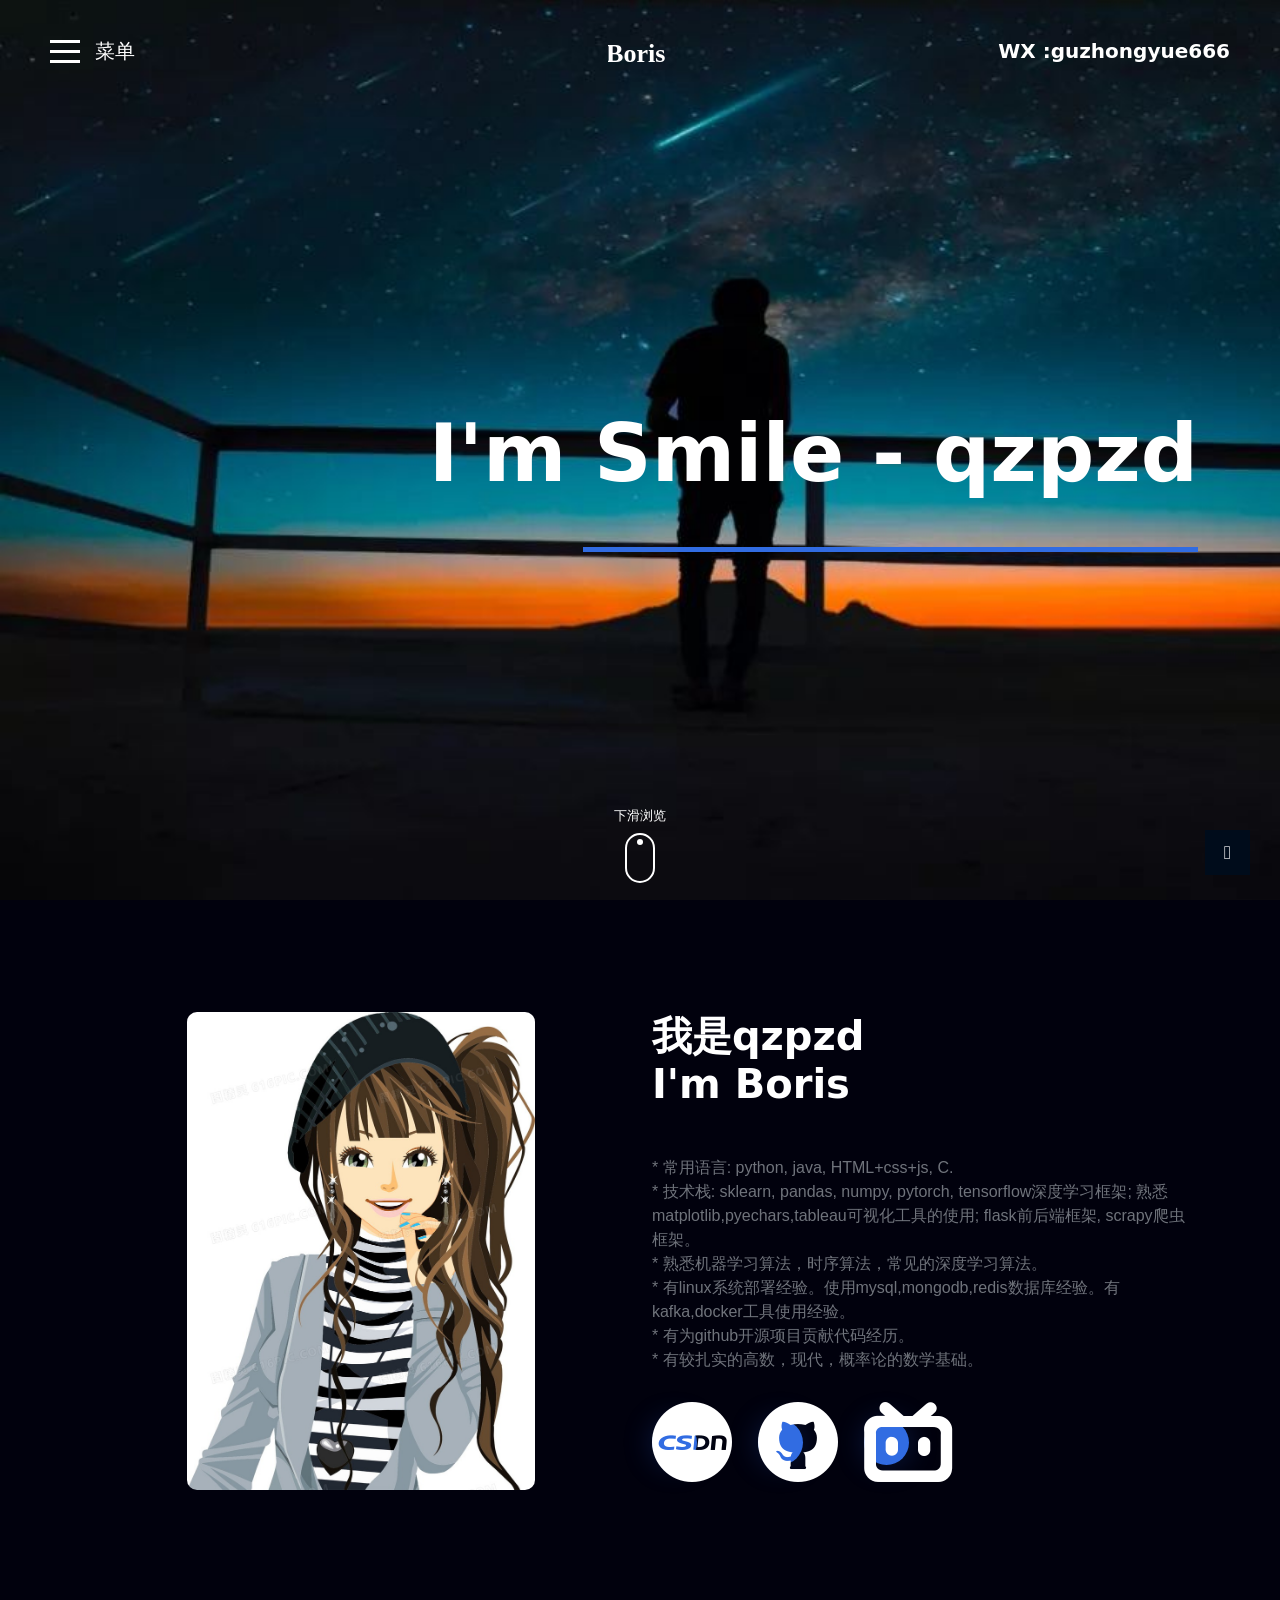
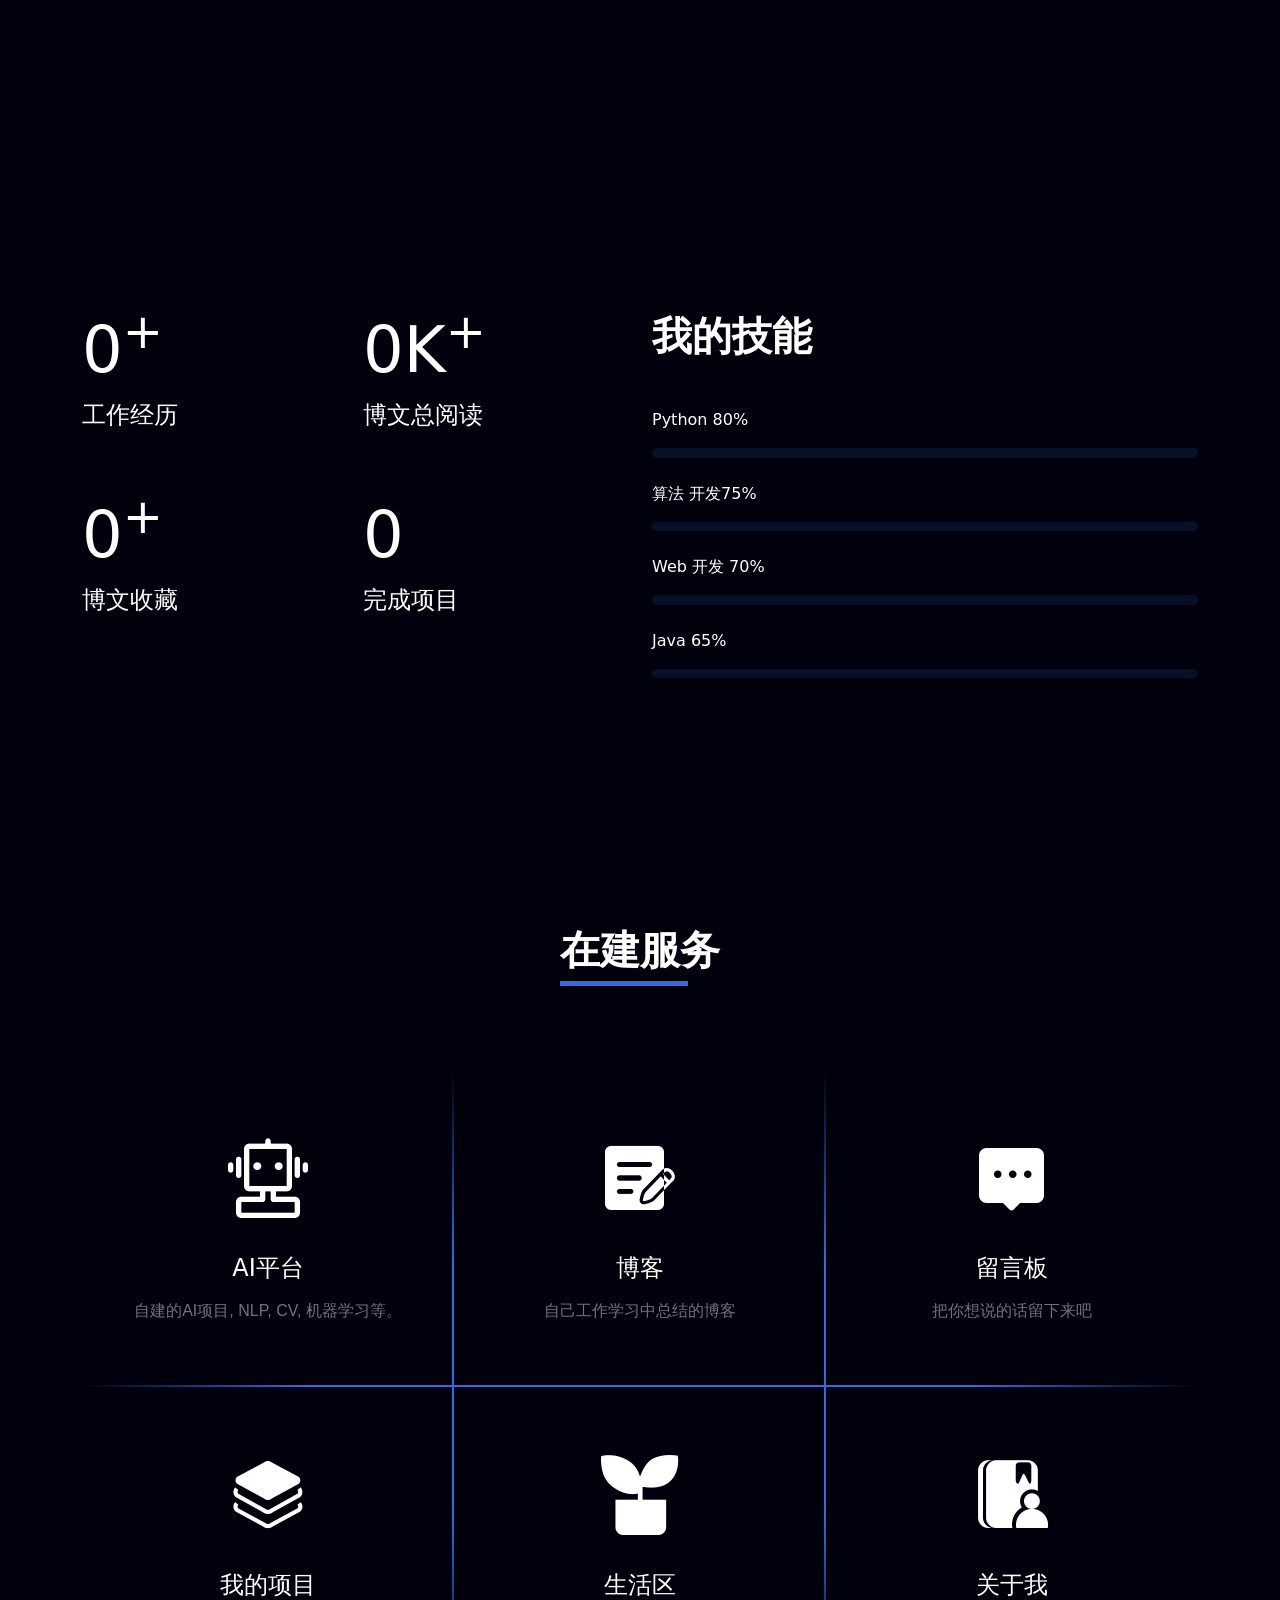
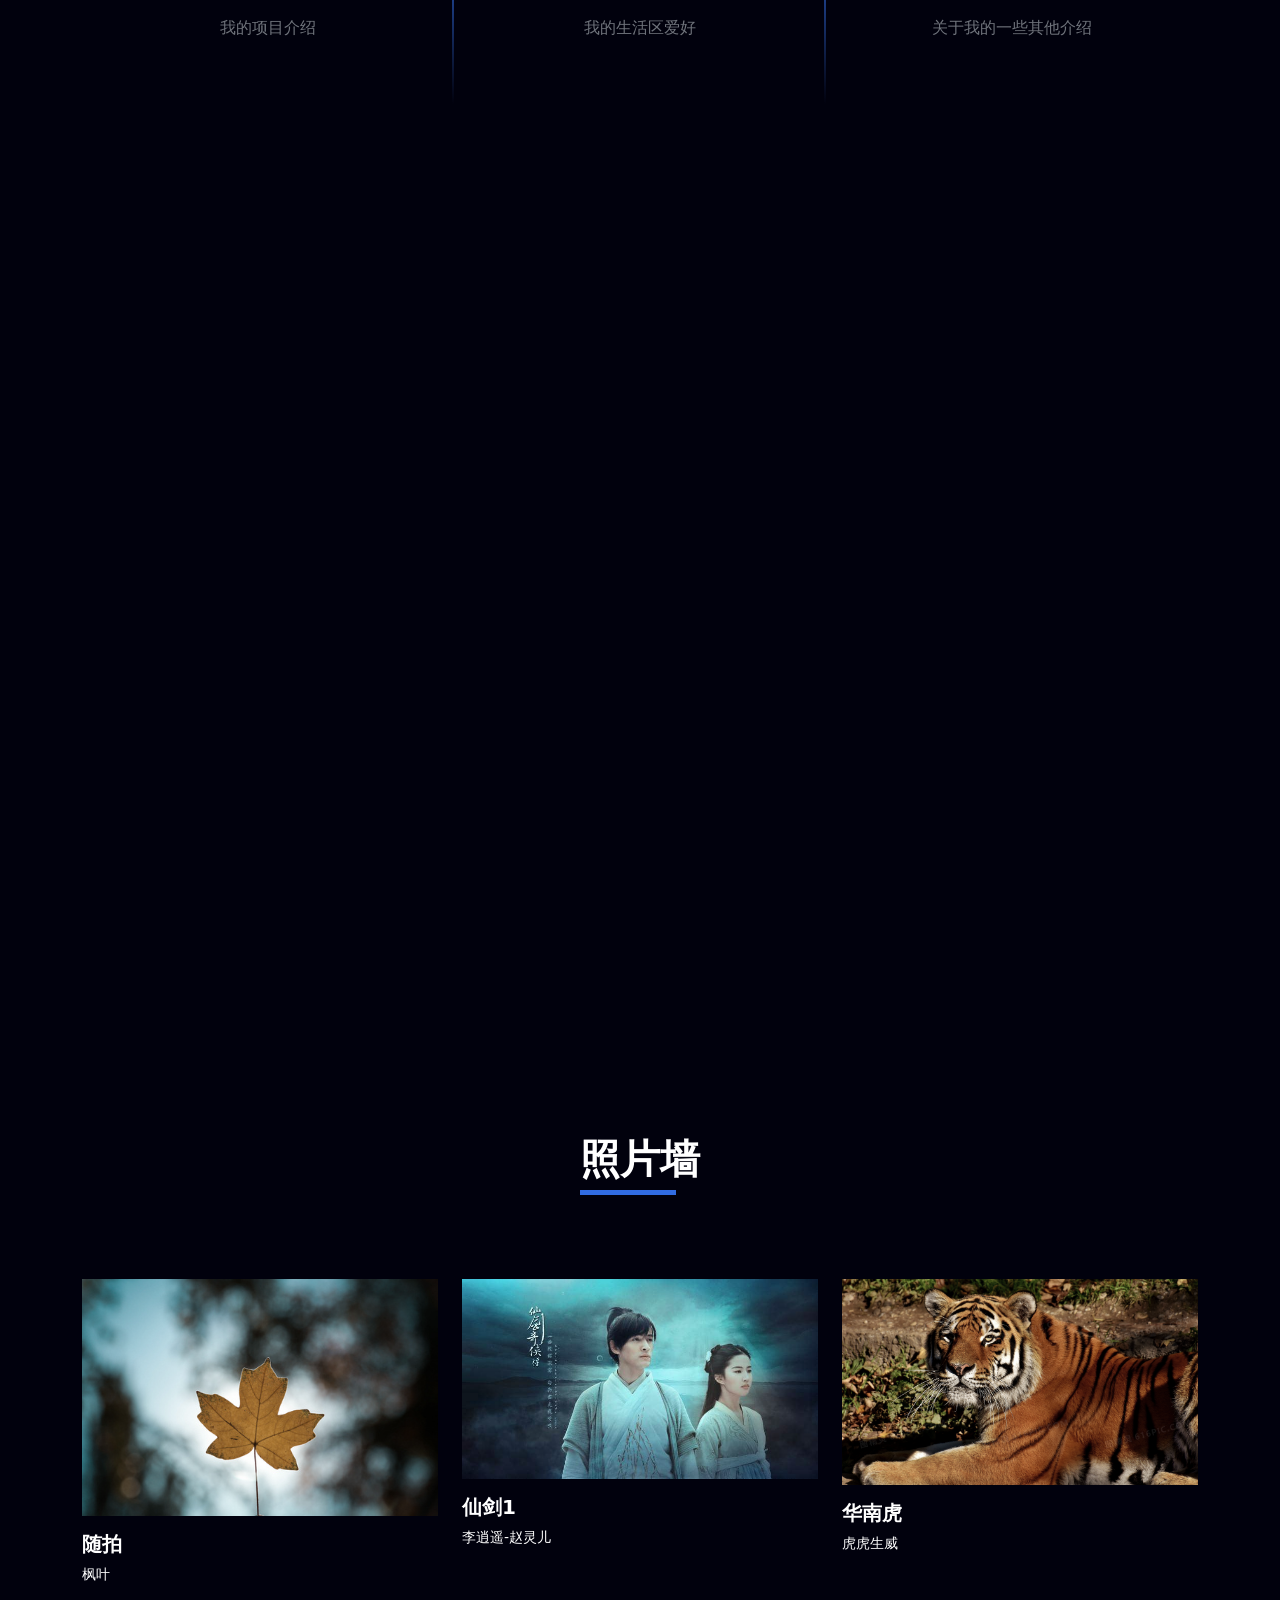
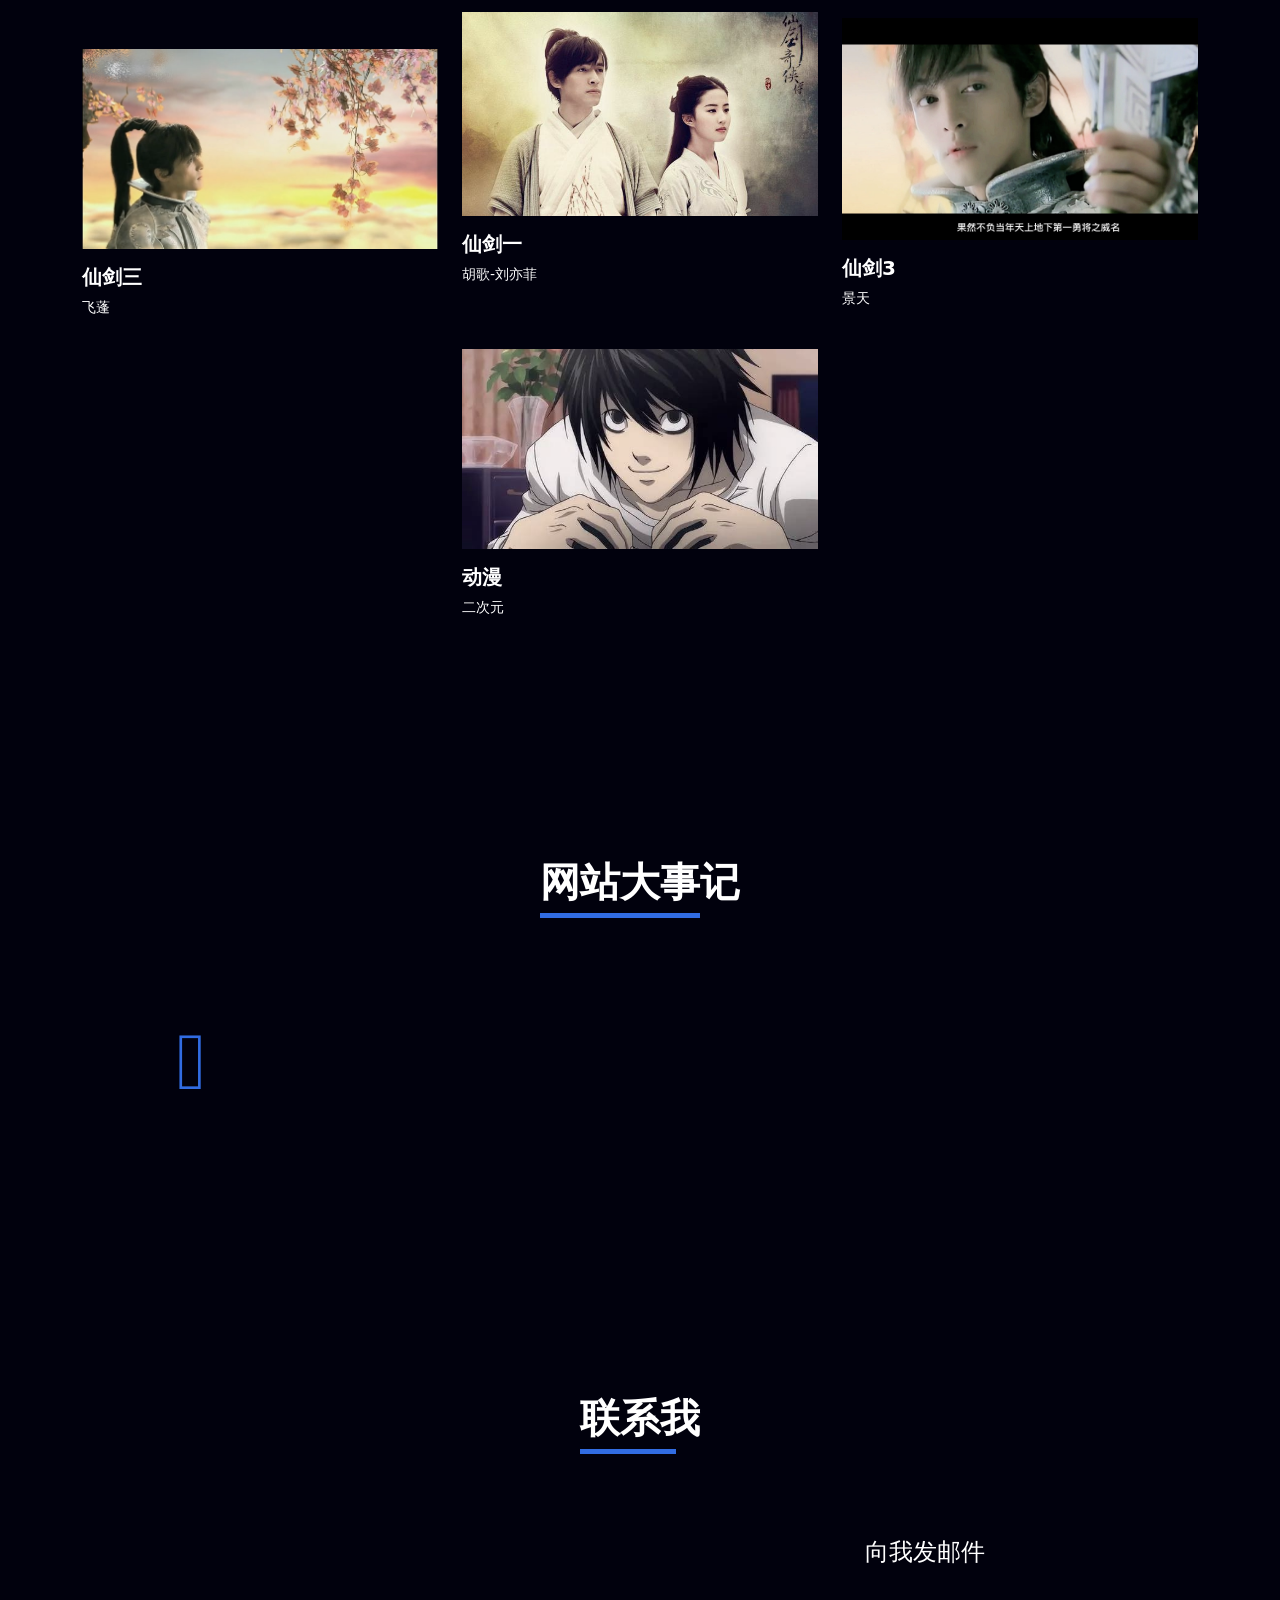
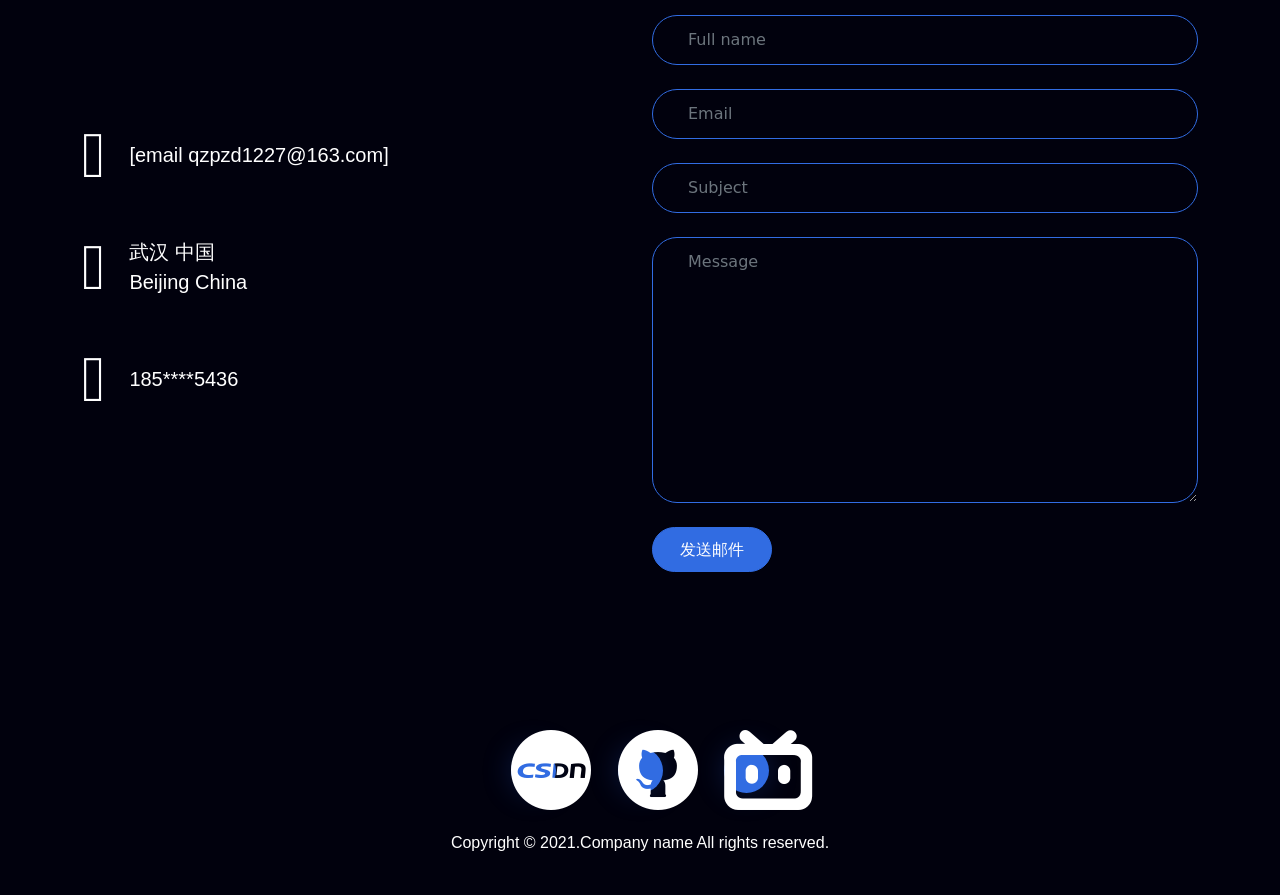
==== commit bb7203ee: "Update index.html" ====
--- a/index.html
+++ b/index.html
@@ -317,11 +317,7 @@
 </section>
 <!--Services Section END--> 
 
-<section>
 <iframe width="100%" height="800" src="https://qzpzd.github.io/mdn/getting-started/experiment-sandbox.html" loading="lazy"></iframe>
-</section>
-
-
 
 <!--Portfolio Section START-->
 <section id="portfolio">
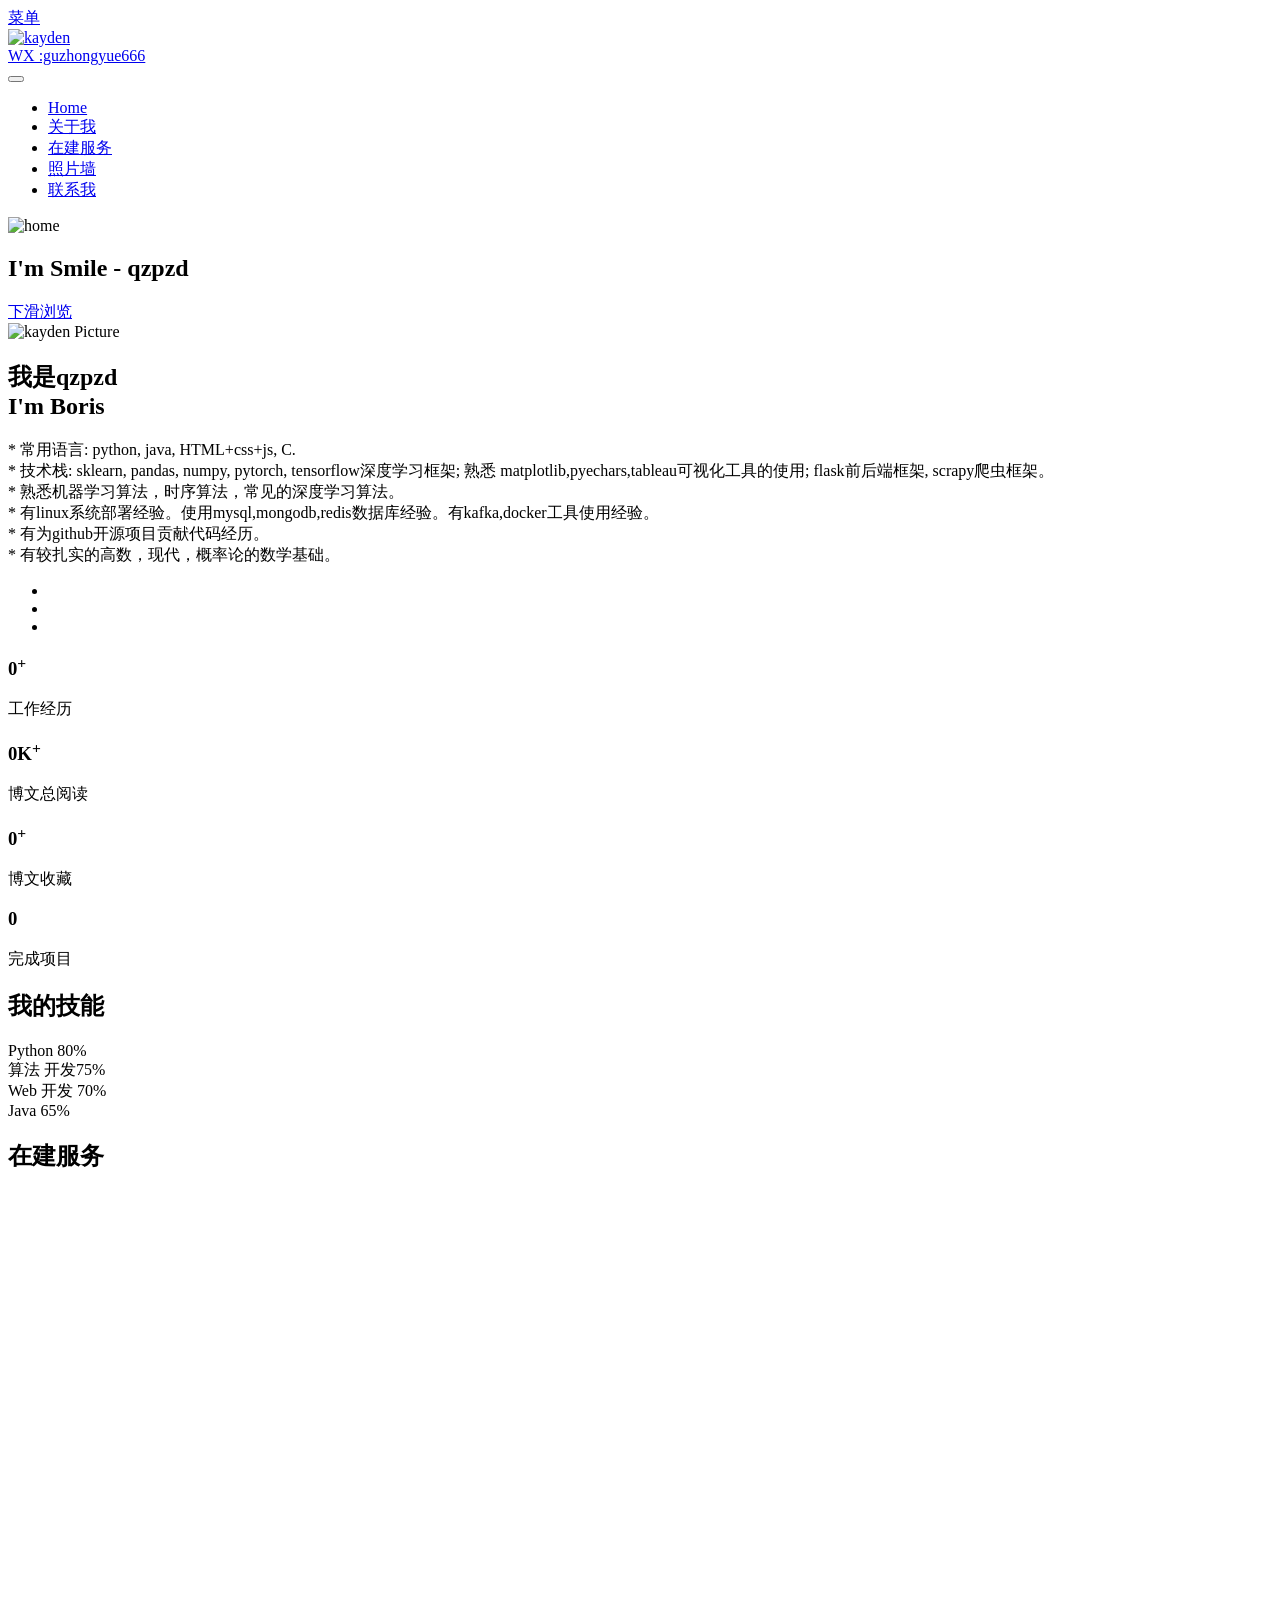
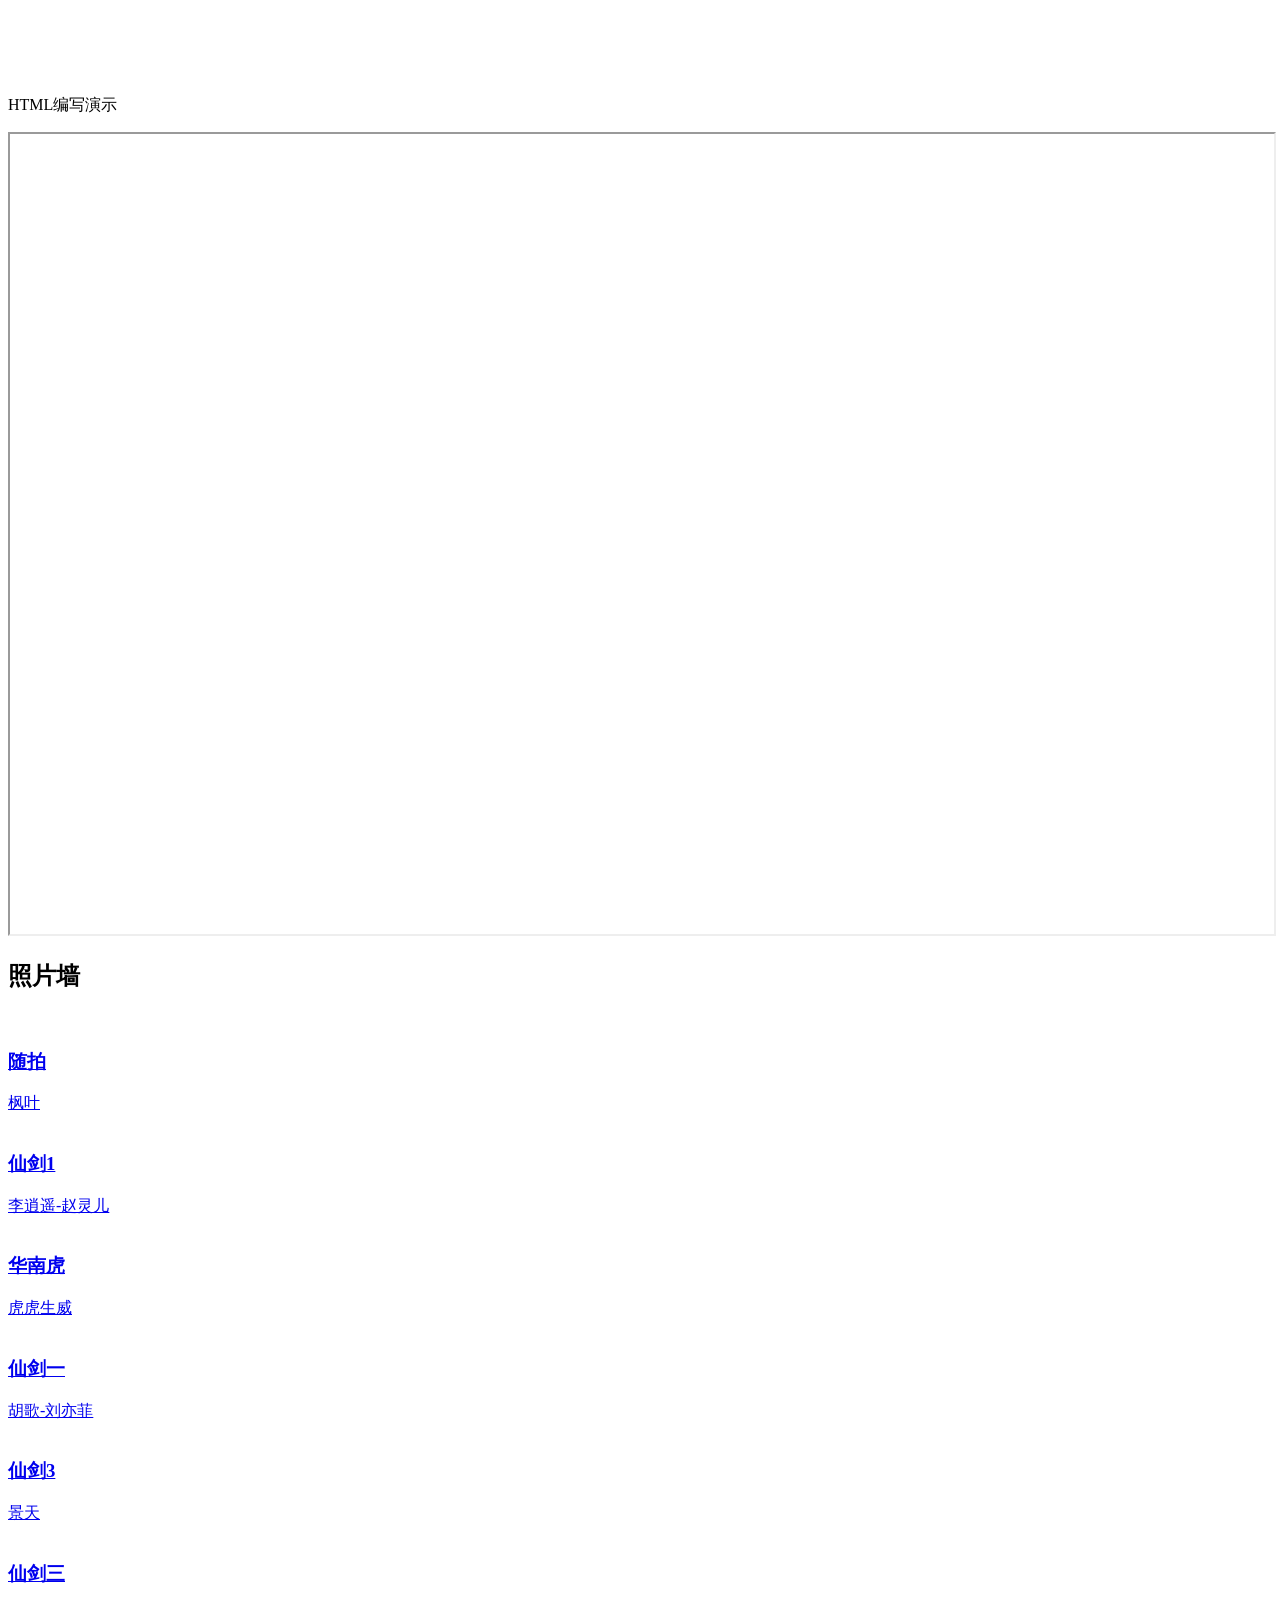
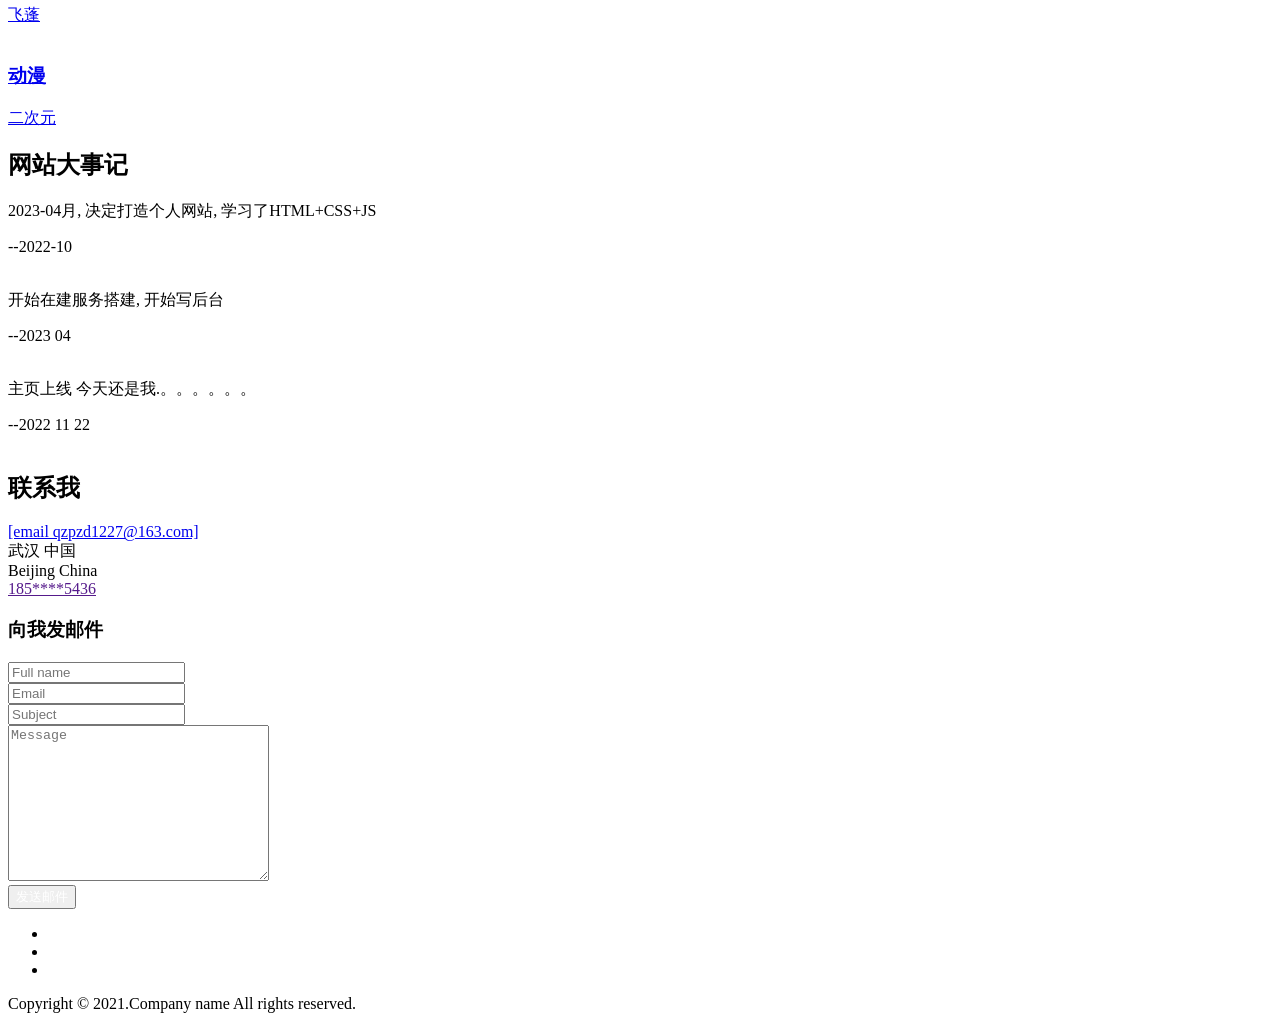
==== commit 29b8e372: "补充mdn" ====
--- a/index.html
+++ b/index.html
@@ -316,9 +316,10 @@
   </div>
 </section>
 <!--Services Section END--> 
-
+<section>
+<p>HTML编写演示</p>
 <iframe width="100%" height="800" src="https://qzpzd.github.io/mdn/getting-started/experiment-sandbox.html" loading="lazy"></iframe>
-
+</section>
 <!--Portfolio Section START-->
 <section id="portfolio">
   <div class="container"> 
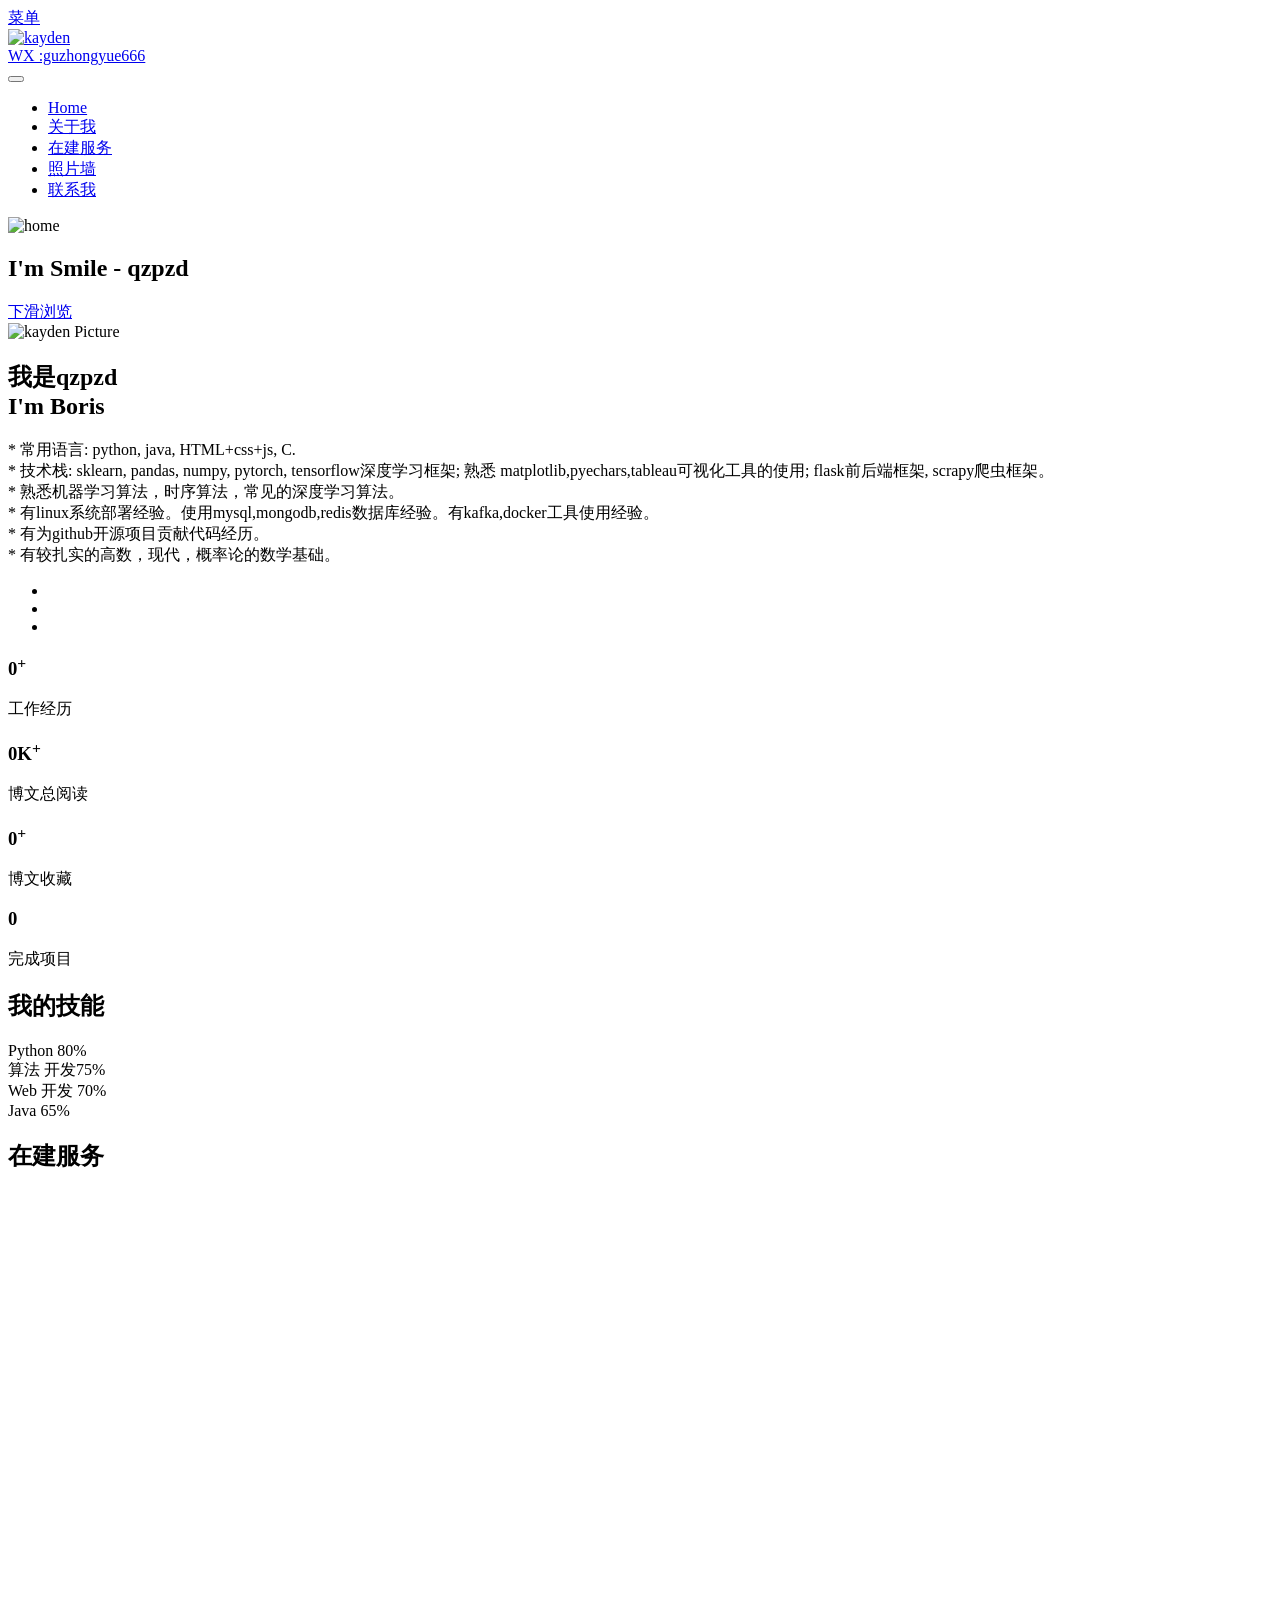
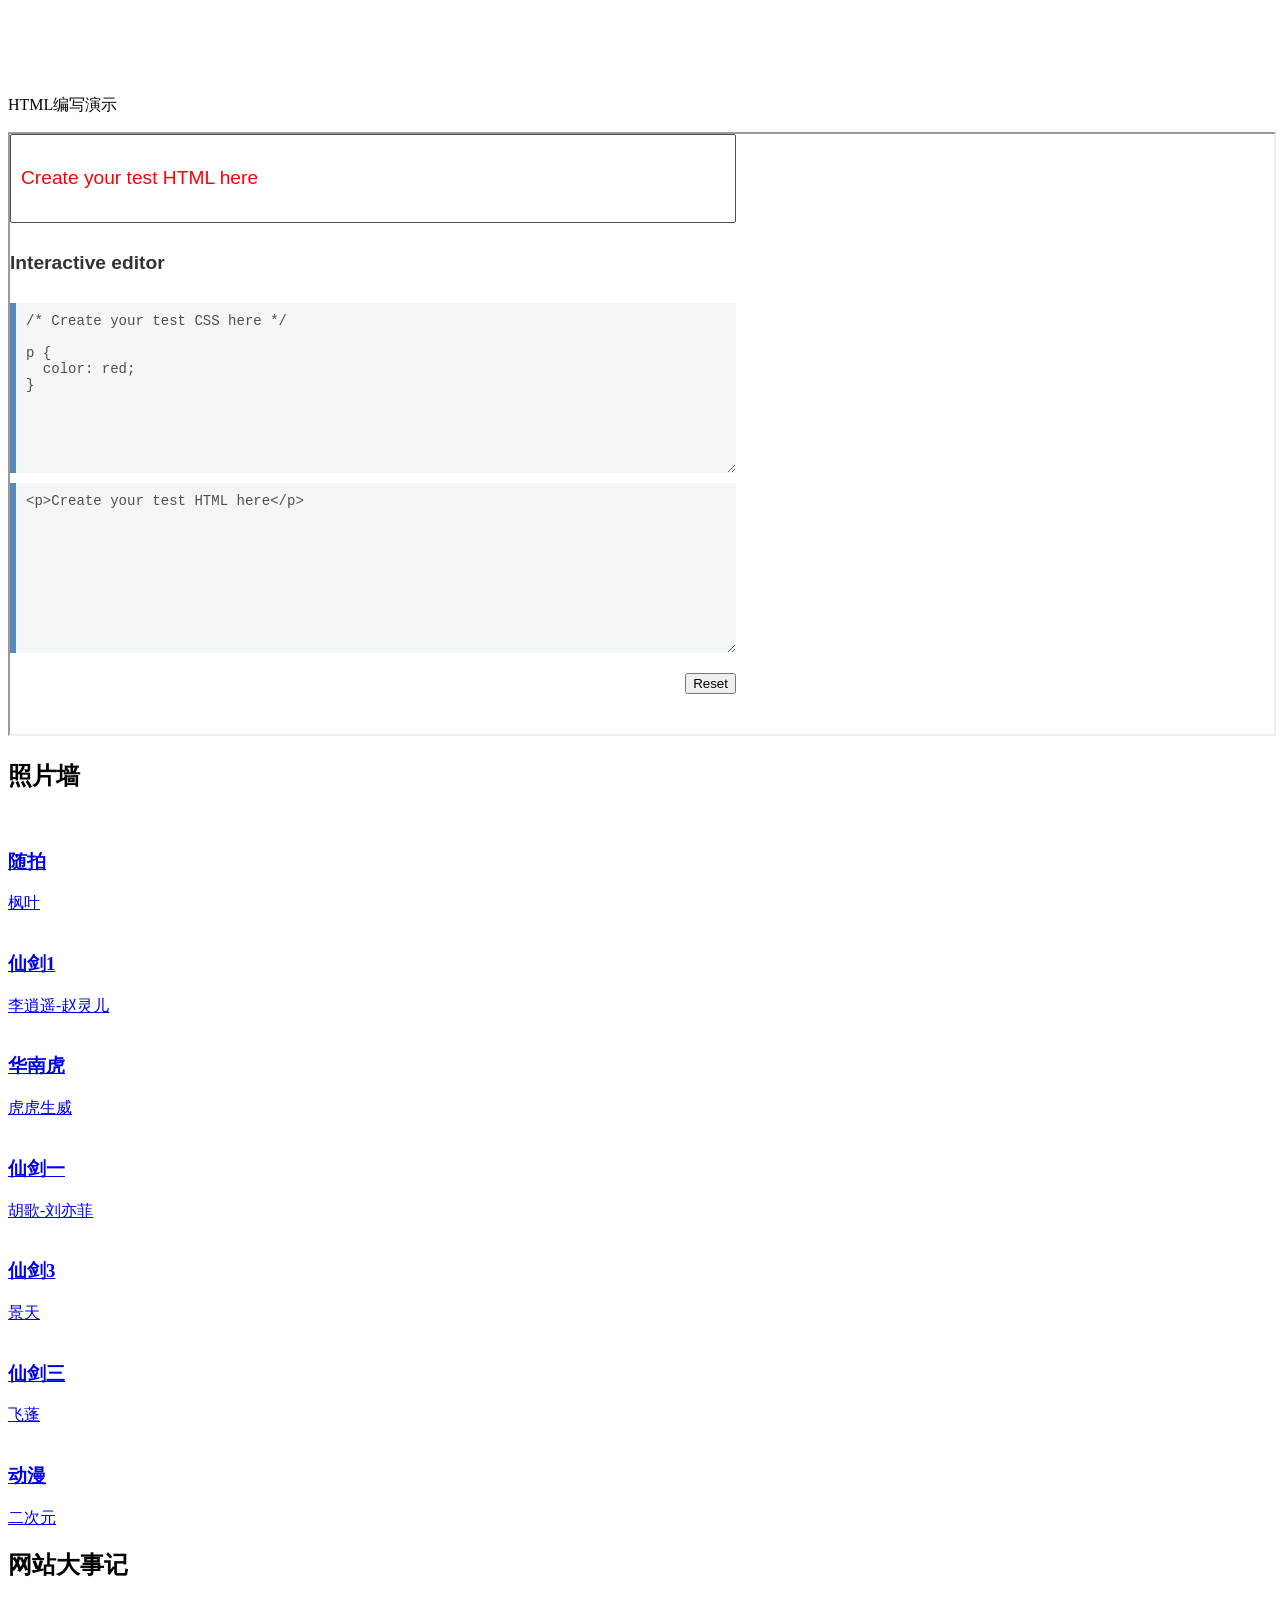
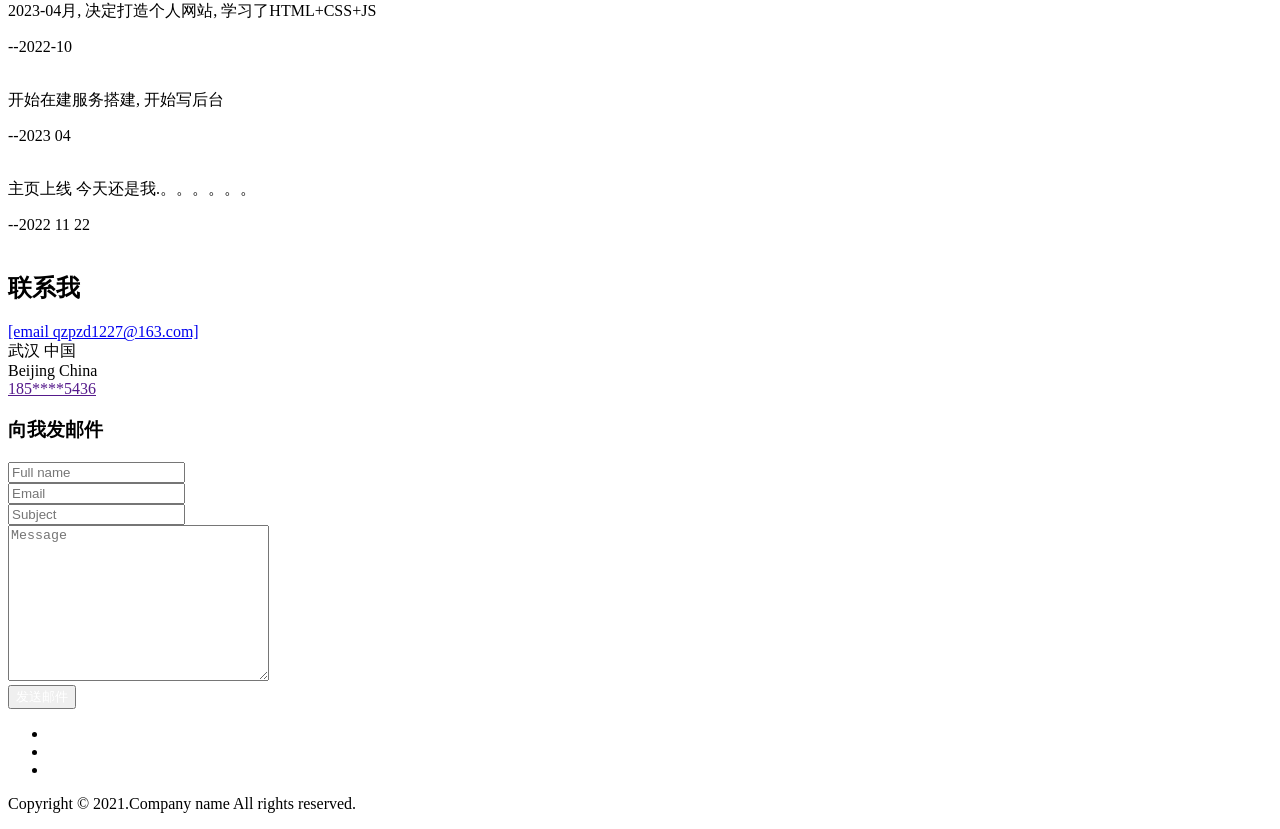
==== commit f70655ad: "补充mdn" ====
--- a/index.html
+++ b/index.html
@@ -316,10 +316,10 @@
   </div>
 </section>
 <!--Services Section END--> 
-<section>
+
 <p>HTML编写演示</p>
-<iframe width="100%" height="800" src="https://qzpzd.github.io/mdn/getting-started/experiment-sandbox.html" loading="lazy"></iframe>
-</section>
+<iframe width="100%" height="600" src="https://qzpzd.github.io/mdn/getting-started/experiment-sandbox.html" loading="lazy"></iframe>
+
 <!--Portfolio Section START-->
 <section id="portfolio">
   <div class="container"> 
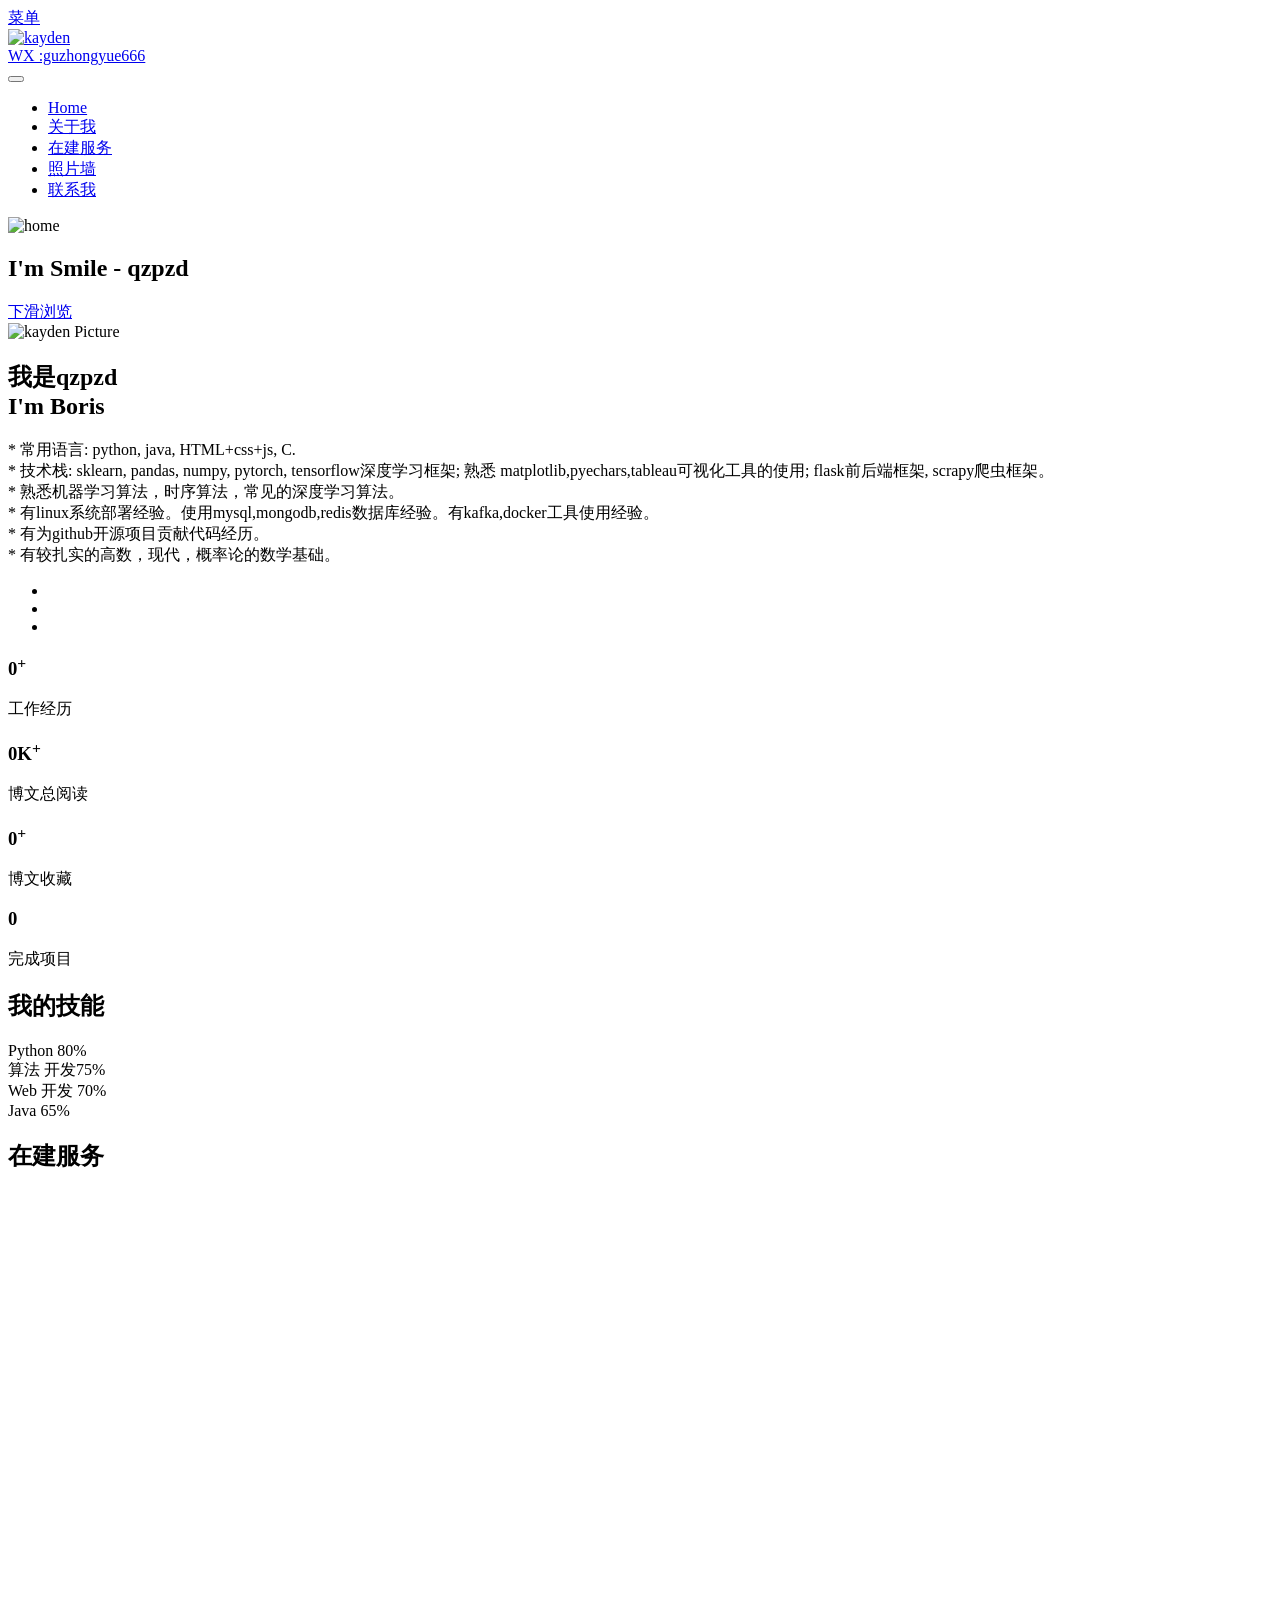
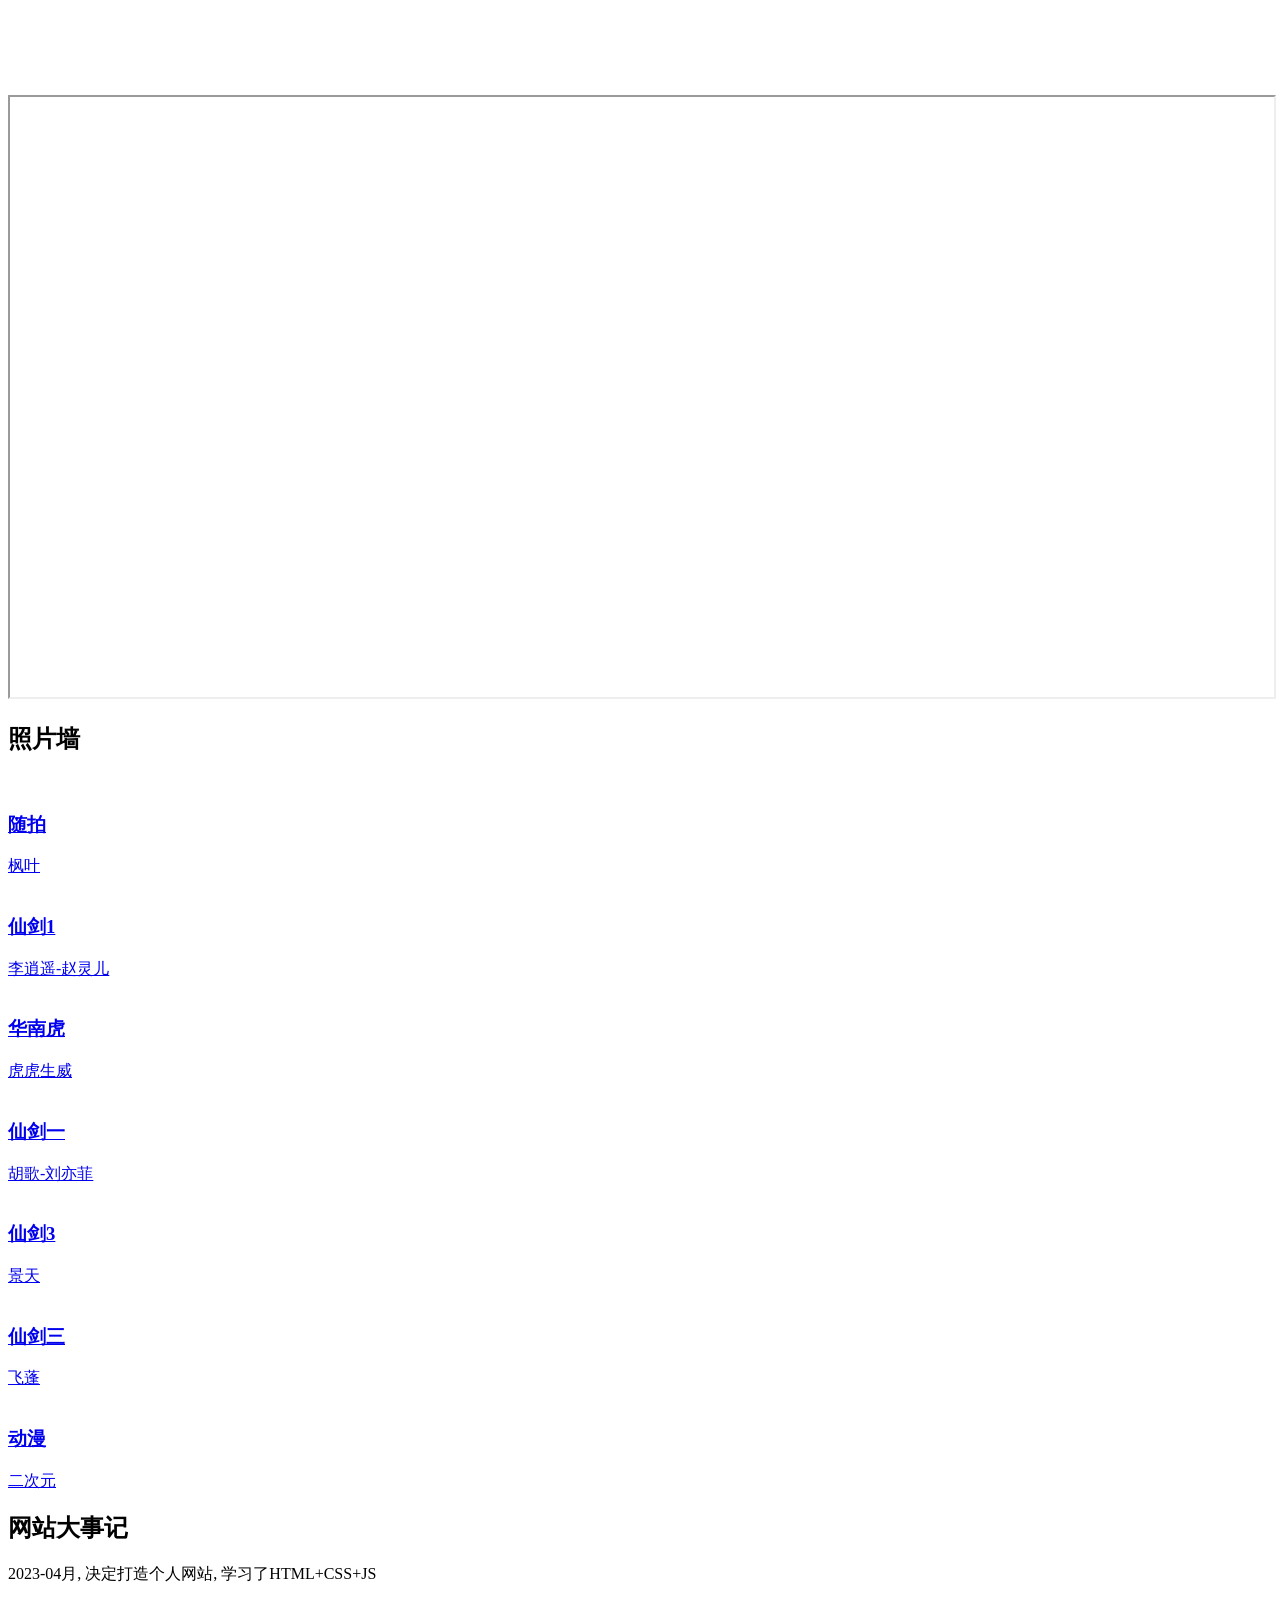
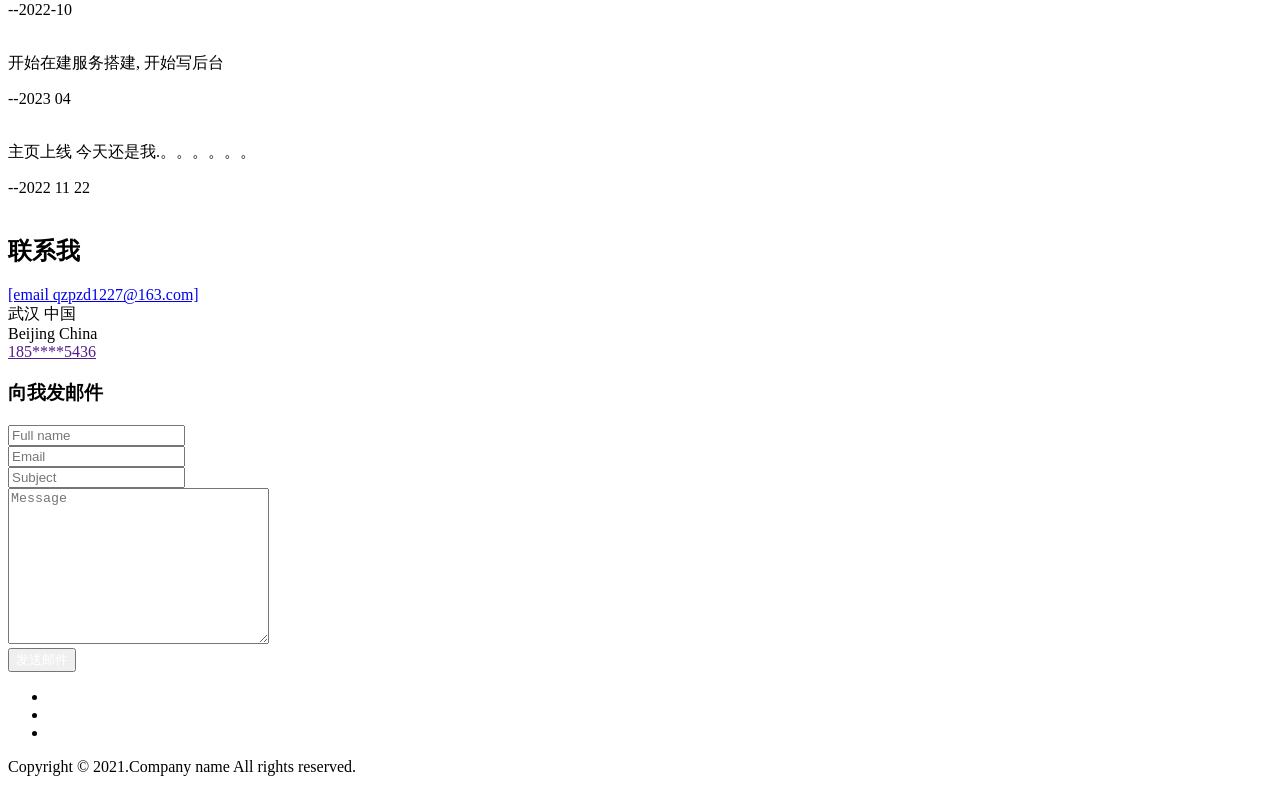
==== commit 82683dbe: "补充mdn" ====
--- a/index.html
+++ b/index.html
@@ -317,7 +317,7 @@
 </section>
 <!--Services Section END--> 
 
-<p>HTML编写演示</p>
+
 <iframe width="100%" height="600" src="https://qzpzd.github.io/mdn/getting-started/experiment-sandbox.html" loading="lazy"></iframe>
 
 <!--Portfolio Section START-->
